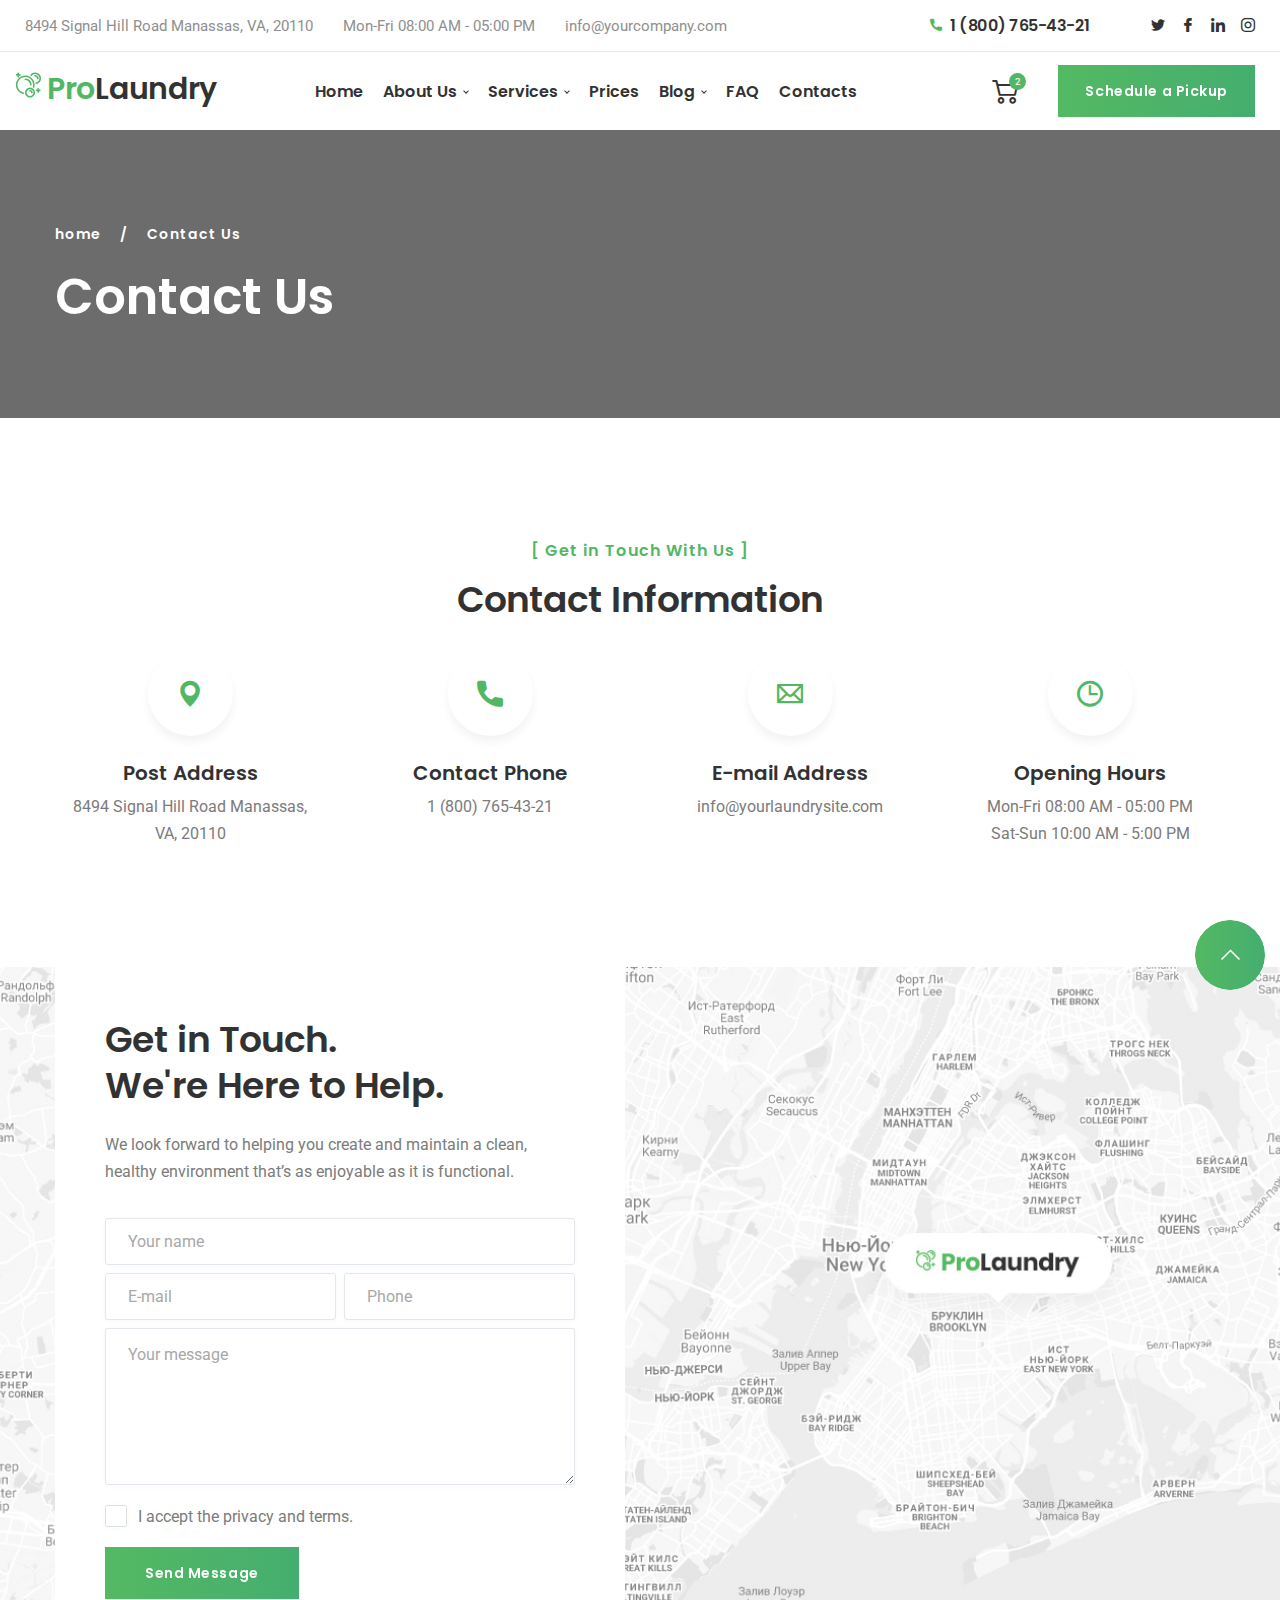
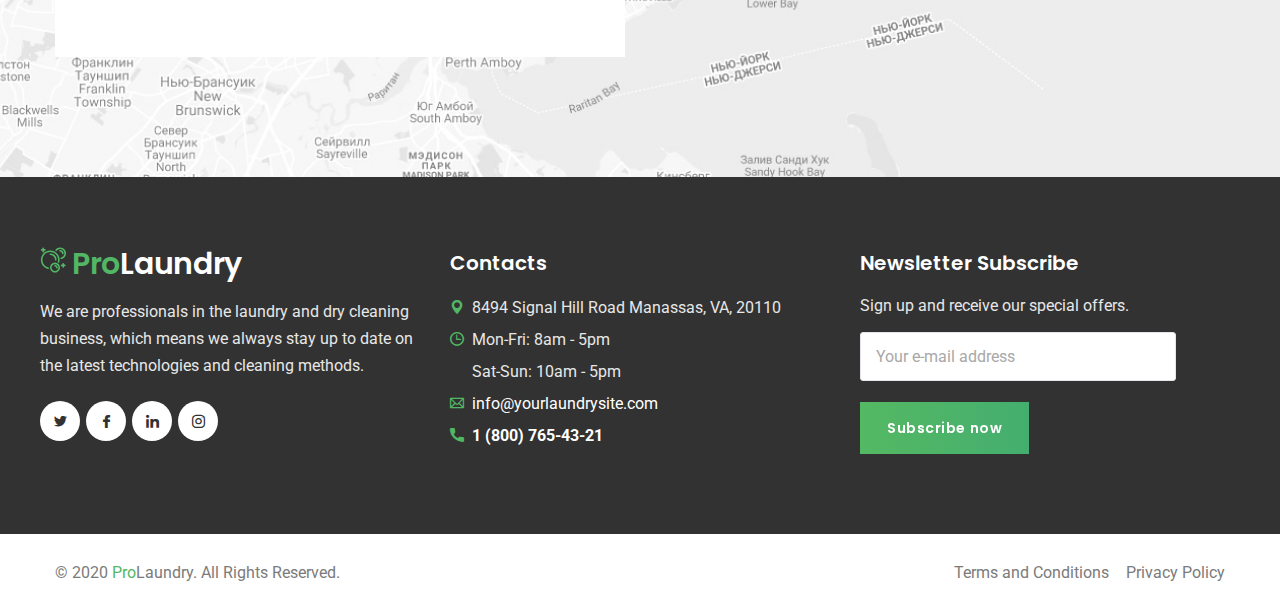
==== contact.html @ 097220cd "changes" ====
<!DOCTYPE html>
<html lang="en">
<head>
<meta charset="utf-8">
<title>ProLaundry - Responsive HTML5 Template</title>
<meta name="keywords" content="HTML5 Template">
<meta name="description" content="ProLaundry - Responsive HTML5 Template">
<meta name="author" content="ProLaundry">
<link rel="shortcut icon" href="images/favicon.ico">
<meta name="format-detection" content="telephone=no">
<meta name="viewport" content="width=device-width, initial-scale=1, shrink-to-fit=no, maximum-scale=1">
<link rel="preconnect" href="https://fonts.googleapis.com">
<link rel="preconnect" href="https://fonts.gstatic.com" crossorigin>
<link href="https://fonts.googleapis.com/css2?family=Poppins:wght@400;600;700&family=Roboto:wght@400;700&display=swap" rel="stylesheet">
<link rel="stylesheet" href="css/style.css">


</head>
<body>
<nav class="panel-menu" id="mobile-menu">
	<ul>

	</ul>
	<div class="mm-navbtn-names">
		<div class="mm-closebtn">Close</div>
		<div class="mm-backbtn">Back</div>
	</div>
</nav>
<header id="tt-header">
	<!-- holder-top (desktop) -->
	<div class="holder-top-desktop d-none d-md-block">
		<div class="row">
			<div class="col-auto">
				<div class="h-info01">
					<div class="tt-item">
						<address>
							8494 Signal Hill Road Manassas, VA, 20110
						</address>
					</div>
					<div class="tt-item">
						Mon-Fri 08:00 AM - 05:00 PM
					</div>
					<div class="tt-item">
						<a href="mailto:info@santizex-site.com">
							info@yourcompany.com
						</a>
					</div>
				</div>
			</div>
			<div class="col-auto ml-auto">
				<div class="tt-obj">
					<div class="h-info02">
						<div class="tt-item">
							<address>
								<a href="tel:1(800)765-43-21"><span class="icons-483947"></span> 1 (800) 765-43-21</a>
							</address>
						</div>
					</div>
				</div>
				<div class="tt-obj">
					<ul class="h-social">
						<li><a href="https://twitter.com" target="_blank" class="icons-733635"></a></li>
						<li><a href="https://www.facebook.com/" target="_blank" class="icons-59439"></a></li>
						<li><a href="https://www.facebook.com/" target="_blank" class="icons-2111532"></a></li>
						<li><a href="https://www.instagram.com/" target="_blank" class="icons-733614"></a></li>
					</ul>
				</div>
			</div>
		</div>
	</div>
	<!-- /holder-top (desktop) -->
	<!-- holder- -->
	<div id="js-init-sticky">
		<div class="tt-holder-wrapper">
			<div class="tt-holder">
				<div class="tt-col-left">
					<!-- logo -->
					<a href="index.html" class="tt-logo tt-logo-alignment">
	<i class="icons-logo tt-icon"></i><span class="tt-base-color">Pro</span>Laundry
</a>
					<!-- /logo -->
				</div>
				<div class="tt-col-center tt-col-wide tt-col-objects text-center">
					<div class="tt-col__item">
						<!-- desktop-nav -->
						<nav id="tt-nav">
	<ul>
		<li><a href="index.html">Home</a></li>
		<li>
			<a href="about.html">About Us</a>
			<ul>
				<li>
					<a href="about.html">Sub menu level 01</a>
					<ul>
						<li><a href="about.html">Sub menu level 02</a></li>
						<li><a href="about.html">Sub menu level 02</a></li>
						<li>
							<a href="about.html">Sub menu level 02</a>
							<ul>
								<li><a href="about.html">Sub menu level 03</a></li>
								<li><a href="about.html">Sub menu level 03</a></li>
								<li><a href="about.html">Sub menu level 03</a></li>
							</ul>
						</li>
						<li><a href="about.html">Sub menu level 02</a></li>
					</ul>
				</li>
				<li><a href="about.html">Sub menu level 01</a></li>
			</ul>
		</li>
		<li>
			<a href="services.html">Services</a>
			<ul>
				<li><a href="services-item.html">Services Item</a></li>
			</ul>
		</li>
		<li><a href="price.html">Prices</a></li>
		<li>
			<a href="blog.html">Blog</a>
			<ul>
				<li><a href="blog-item.html">Blog Item</a></li>
			</ul>
		</li>
		<li><a href="faq.html">FAQ</a></li>
		<li>
			<a href="contact.html">Contacts</a>
		</li>
	</ul>
</nav>
						<!-- /desktop-nav -->
					</div>
				</div>
				<div class="tt-col-right tt-col-objects">
					<div class="tt-col__item d-block d-lg-none">
						<div class="h-info02">
							<div class="tt-item">
								<address>
									<a href="tel:1(800)7654321"><span class="icons-483947"></span> 1 (800) 765-43-21</a>
								</address>
							</div>
						</div>
					</div>
					<div class="tt-col__item">
						<div class="tt-obj tt-obj-cart js-dropdown-cart">
							<a href="#" class="tt-obj__btn">
								<i class="icons-711897"></i>
								<div class="tt-obj__badge">2</div>
							</a>
						</div>
					</div>
					<div class="tt-col__item d-none d-md-block">
						<a href="#" class="tt-btn" data-toggle="modal" data-target="#modalMRequestQuote">
							<span class="mask">Schedule a Pickup</span>
							<div class="button">Schedule a Pickup</div>
						</a>
					</div>
					<div class="tt-col__item toggle-wrapper">
						<a href="#" id="tt-menu-toggle" class="icons-1828859"></a>
					</div>
				</div>
			</div>
		</div>
	</div>
</header>
<div id="subtitle-wrapper" class="lazyload" data-bg="images/subtitle-wrapper01.jpg">
	<div class="subtitle-wrapper-img lazyload" data-bg="images/subtitle-wrapper01-img.jpg">
		<div class="container container-fluid-xl">
			<div class="tt-breadcrumbs">
				<ul>
					<li><a href="index.html">home</a></li>
					<li>Contact Us</li>
				</ul>
			</div>
			<h1 class="subtitle__title">Contact Us</h1>
		</div>
		<div class="bubbleContainer">
			<div class="bubble-1"></div>
			<div class="bubble-2"></div>
			<div class="bubble-3"></div>
			<div class="bubble-4"></div>
			<div class="bubble-5"></div>
			<div class="bubble-6"></div>
			<div class="bubble-7"></div>
			<div class="bubble-8"></div>
			<div class="bubble-9"></div>
			<div class="bubble-10"></div>
		</div>
	</div>
</div>
<main id="tt-pageContent">
	<div class="section-inner">
		<div class="container container-fluid-lg">
			<div class="title-block text-center">
				<div class="title-block__label">
					[ Get in Touch With Us ]
				</div>
				<h4 class="title-block__title">
					Contact Information
				</h4>
			</div>
			<div class="row info03__wrapper">
				<div class="col-custom-450 col-6 col-md-3">
					<div class="info03">
						<i class="info03__icon icons-484169"></i>
						<h6 class="info03__title">Post Address</h6>
						<address>
							8494 Signal Hill Road Manassas,<br>VA, 20110
						</address>
					</div>
				</div>
				<div class="col-custom-450 col-6 col-md-3">
					<div class="info03">
						<i class="info03__icon icons-483947"></i>
						<h6 class="info03__title">Contact Phone</h6>
						<address>
							<a href="tel:1(800)7654321">1 (800) 765-43-21</a>
						</address>
					</div>
				</div>
				<div class="col-custom-450 col-6 col-md-3">
					<div class="info03">
						<i class="info03__icon icons-1004017"></i>
						<h6 class="info03__title">E-mail Address</h6>
						<address>
							<a href="mailto:info@yourlaundrysite.com">info@yourlaundrysite.com</a>
						</address>
					</div>
				</div>
				<div class="col-custom-450 col-6 col-md-3">
					<div class="info03">
						<i class="info03__icon icons-59252"></i>
						<h6 class="info03__title">Opening Hours</h6>
						<address>
							Mon-Fri 08:00 AM - 05:00 PM
						</address>
						<address>
							Sat-Sun 10:00 AM - 5:00 PM
						</address>
					</div>
				</div>
			</div>
		</div>
	</div>
	<div class="tt-posirion-relative">
		<div class="container container-fluid-lg">
			<div class="row">
				<div class="col-lg-6">
					<div class="map-layout">
						<div class="title-block">
							<h4 class="title-block__title">
								Get in Touch.  <br>We're Here to Help.
							</h4>
						</div>
						<p>
							We look forward to helping you create and maintain a clean, healthy environment that’s as enjoyable as it is functional.
						</p>
						<form class="form-default" id="contact-form" method="post" novalidate="novalidate" action="#">
							<div class="form-group">
								<input type="text" name="name" class="form-control" placeholder="Your name">
							</div>
							<div class="row row-align-col">
								<div class="col-md-6">
									<div class="form-group">
										<input type="text" name="email" class="form-control" placeholder="E-mail">
									</div>
								</div>
								<div class="col-md-6">
									<div class="form-group">
										<input type="text" name="phonenumber" class="form-control" placeholder="Phone">
									</div>
								</div>
							</div>
							<div class="form-group">
								<textarea name="message" rows="7" class="form-control" placeholder="Your message"></textarea>
							</div>
							<div class="form-group">
								<div class="checkbox-group">
									<input type="checkbox" id="checkBox01" name="checkbox">
									<label for="checkBox01">
										<span class="check"></span>
										<span class="box"></span>
										I accept the privacy and terms.
									</label>
								</div>
							</div>
							<div class="tt-btn tt-btn__wide">
								<span class="mask">Send Question</span>
								<button type="submit" class="button">Send Message</button>
							</div>
							<div class="tt-modal-message">Form sent successfully</div>
						</form>
					</div>
				</div>
			</div>
		</div>
		<div id="map" class="map-layout-wrapper lazyload" data-bg="images/map-contact.jpg">
			<iframe src="[data-uri]" class="lazyload" data-expand="-220" data-src="https://www.google.com/maps/embed?pb=!1m18!1m12!1m3!1d3111.5820008392016!2d-77.45701318432829!3d38.75035326320268!2m3!1f0!2f0!3f0!3m2!1i1024!2i768!4f13.1!3m3!1m2!1s0x89b65b93b943fb07%3A0xc8712e829da92b9e!2sHistoric%20District%2C%208494%20Signal%20Hill%20Rd%2C%20Manassas%2C%20VA%2020110%2C%20USA!5e0!3m2!1sen!2sua!4v1605172763191!5m2!1sen!2sua" allowfullscreen="" aria-hidden="false"></iframe>
		</div>
	</div>
</main>
<footer id="tt-footer">
	<div class="footer-wrapper01">
	<div class="container container-fluid-xl">
		<div class="row f-col-wrapper">
			<div class="col-md-4">
				<a href="index.html" class="f-logo">
					<i class="icons-logo tt-icon"></i><span class="tt-base-color">Pro</span>Laundry
				</a>
				<div class="f-text">
					We are professionals in the laundry and dry cleaning business, which means we always stay up to date on the latest technologies and cleaning methods.
				</div>
				<ul class="f-social">
					<li><a href="https://twitter.com" target="_blank" class="icons-733635"></a></li>
					<li><a href="https://www.facebook.com/" target="_blank" class="icons-59439"></a></li>
					<li><a href="" target="_blank" class="icons-2111532"></a></li>
					<li><a href="https://www.instagram.com/" target="_blank" class="icons-733614"></a></li>
				</ul>
			</div>
			<div class="col-md-4">
				<h6 class="f-title">Contacts</h6>
				<ul class="f-info">
					<li><i class="icons-484169"></i> 8494 Signal Hill Road Manassas, VA, 20110</li>
					<li><i class="icons-59252"></i> Mon-Fri: 8am - 5pm<br> Sat-Sun: 10am - 5pm</li>
					<li><a href="mailto:info@yourlaundrysite.com"><i class="icons-1004017"></i> info@yourlaundrysite.com</a></li>
					<li><strong><a href="tel:1(800)765-43-21"><i class="icons-4839471"></i> 1 (800) 765-43-21</a></strong></li>
				</ul>
			</div>
			<div class="col-md-4">
				<h6 class="f-title">Newsletter Subscribe</h6>
				<form id="subscribeform" method="post" novalidate="novalidate" action="#">
					<div class="f-form">
						<div class="f-form__label">Sign up and receive our special offers.</div>
						<div class="f-form__input"><input type="text" name="email" class="form-control" placeholder="Your e-mail address"></div>
						<div class="f-form__btn">
							<div class="tt-btn">
								<span class="mask">Subscribe now</span>
								<button class="button" type="submit">Subscribe now</button>
							</div>
						</div>
					</div>
					<div class="tt-modal-message">Form sent successfully</div>
				</form>
			</div>
		</div>
	</div>
</div>
<div class="container container-fluid-xl">
	<div class="f-holder">
		<div class="f-copyright">
			&copy; 2020 <span class="tt-base-color">Pro</span>Laundry. All Rights Reserved.
		</div>
		<ul class="f-link">
			<li><a href="#">Terms and Conditions</a></li>
			<li><a href="#">Privacy Policy</a></li>
		</ul>
	</div>
</div>
</footer>
<script src="https://ajax.googleapis.com/ajax/libs/jquery/3.4.1/jquery.min.js"></script>
<script async src="js/bundle.js"></script>


<!-- modal - Make an Appointment -->
<div class="modal fade" id="modalMRequestQuote" tabindex="-1" role="dialog" aria-label="myModalLabel" aria-hidden="true">
	<div class="modal-dialog modal-md">
		<div class="modal-content ">
			<div class="modal-body form-default modal-layout-dafault">
				<button type="button" class="close" data-dismiss="modal" aria-hidden="true"><span class="icons-860796"></span></button>
				<div class="modal-titleblock">
					<div class="modal-title">Schedule a Pickup</div>
				</div>
				<form class="form-modal" id="jsFormRequestQuote" method="post" novalidate="novalidate" action="#">
					<div class="form-group">
						<input type="text" name="name" class="form-control" id="modalName01" placeholder="Your Name *">
					</div>
					<div class="row">
						<div class="col-md-6">
							<div class="form-group">
								<input type="text" name="email" class="form-control" id="modalEmail01" placeholder="Your e-mail address *">
							</div>
						</div>
						<div class="col-md-6">
							<div class="form-group">
								<input type="text" name="phone" class="form-control" id="modalPhone01" placeholder="Your phone number">
							</div>
						</div>
					</div>
					<div class="form-group">
						<input type="text" name="modalAddress" class="form-control" id="modalAddress" placeholder="Address *">
					</div>
					<div class="form-group">
						<div class="custom-select">
							<select name="service" class="tt-select">
								<option value="Service">Service</option>
								<option value="Service 02">Service 02</option>
								<option value="Service 03">Service 03</option>
								<option value="Service 04">Service 04</option>
								<option value="Service 05">Service 05</option>
							</select>
						</div>
					</div>
					<div class="row">
						<div class="col-lg-6">
							<div class="form-group">
								<input name="date-pick-up" placeholder="Pick-Up Date" autocomplete="off" data-timepicker="true" class="js_datepicker-1 form-control" type='text'>
								<div class="form-group__icon icons-747310"></div>
							</div>
						</div>
						<div class="col-lg-6">
							<div class="form-group">
								<input name="date-delivery" placeholder="Delivery Date" autocomplete="off" data-timepicker="true" class="js_datepicker-2 form-control" type='text'>
								<div class="form-group__icon icons-747310"></div>
							</div>
						</div>
					</div>
					<div class="form-group">
						<textarea name="message" class="form-control" placeholder="Your comment"></textarea>
					</div>
					<div class="tt-btn tt-btn__wide">
						<span class="mask">Order Now</span>
						<button type="submit" class="button">Order Now</button>
					</div>
					<div class="tt-modal-message">Form sent successfully</div>
				</form>
			</div>
		</div>
	</div>
</div>

<a href="#" class="tt-btn tt-back-to-top" id="js-backtotop">
	<span class="mask">
		<svg version="1.1" x="0px" y="0px" width="24" height="24" viewBox="0 0 24 24" style="enable-background:new 0 0 24 24;" xml:space="preserve"><g><polygon fill="currentColor" points="20.9,17.1 12.5,8.6 4.1,17.1 2.9,15.9 12.5,6.4 22.1,15.9 	"></polygon></g>
	</svg>
	</span>
	<div class="button">
		<svg version="1.1" x="0px" y="0px" width="24" height="24" viewBox="0 0 24 24" style="enable-background:new 0 0 24 24;" xml:space="preserve"><g><polygon fill="currentColor" points="20.9,17.1 12.5,8.6 4.1,17.1 2.9,15.9 12.5,6.4 22.1,15.9 	"></polygon></g>
	</svg>
	</div>
</a>
</body>
</html>
---- css/style.css ----
/*---------------------------------------*/
/*--------   Table of contents   --------*/
/*---------------------------------------*/
/*
1. External module
	1.1 Bootstrap
	1.2 Slick carousel
	1.3 Magnific Popup
	1.4 Datepicker
	1.5 Perfect Scrollbar
2. Fonts Icons
3. Variables
4. Typography
5. Header
6. Content layout
7. Form
8. Modal
9. Back To Top
10. Footer

---------------------------------------*/
/*---------------------------------------*/
/*--------   1. External module  --------*/
/*---------------------------------------*/
/*-------  1.1 Bootstrap  --------*/
/*
	Variable Bootstrap
*/
*,
*::before,
*::after {
  box-sizing: border-box;
}

html {
  font-family: sans-serif;
  line-height: 1.15;
  -webkit-text-size-adjust: 100%;
  -webkit-tap-highlight-color: rgba(0, 0, 0, 0);
}

article, aside, figcaption, figure, footer, header, hgroup, main, nav, section {
  display: block;
}

body {
  margin: 0;
  font-family: -apple-system, BlinkMacSystemFont, "Segoe UI", Roboto, "Helvetica Neue", Arial, "Noto Sans", "Liberation Sans", sans-serif, "Apple Color Emoji", "Segoe UI Emoji", "Segoe UI Symbol", "Noto Color Emoji";
  font-size: 1rem;
  font-weight: 400;
  line-height: 1.5;
  color: #212529;
  text-align: left;
  background-color: #fff;
}

[tabindex="-1"]:focus:not(:focus-visible) {
  outline: 0 !important;
}

hr {
  box-sizing: content-box;
  height: 0;
  overflow: visible;
}

h1, h2, h3, h4, h5, h6 {
  margin-top: 0;
  margin-bottom: 0.5rem;
}

p {
  margin-top: 0;
  margin-bottom: 1rem;
}

abbr[title],
abbr[data-original-title] {
  text-decoration: underline;
  -webkit-text-decoration: underline dotted;
  text-decoration: underline dotted;
  cursor: help;
  border-bottom: 0;
  -webkit-text-decoration-skip-ink: none;
  text-decoration-skip-ink: none;
}

address {
  margin-bottom: 1rem;
  font-style: normal;
  line-height: inherit;
}

ol,
ul,
dl {
  margin-top: 0;
  margin-bottom: 1rem;
}

ol ol,
ul ul,
ol ul,
ul ol {
  margin-bottom: 0;
}

dt {
  font-weight: 700;
}

dd {
  margin-bottom: 0.5rem;
  margin-left: 0;
}

blockquote {
  margin: 0 0 1rem;
}

b,
strong {
  font-weight: bolder;
}

small {
  font-size: 80%;
}

sub,
sup {
  position: relative;
  font-size: 75%;
  line-height: 0;
  vertical-align: baseline;
}

sub {
  bottom: -0.25em;
}

sup {
  top: -0.5em;
}

a {
  color: #007bff;
  text-decoration: none;
  background-color: transparent;
}
a:hover {
  color: #0056b3;
  text-decoration: underline;
}

a:not([href]):not([class]) {
  color: inherit;
  text-decoration: none;
}
a:not([href]):not([class]):hover {
  color: inherit;
  text-decoration: none;
}

pre,
code,
kbd,
samp {
  font-family: SFMono-Regular, Menlo, Monaco, Consolas, "Liberation Mono", "Courier New", monospace;
  font-size: 1em;
}

pre {
  margin-top: 0;
  margin-bottom: 1rem;
  overflow: auto;
  -ms-overflow-style: scrollbar;
}

figure {
  margin: 0 0 1rem;
}

img {
  vertical-align: middle;
  border-style: none;
}

svg {
  overflow: hidden;
  vertical-align: middle;
}

table {
  border-collapse: collapse;
}

caption {
  padding-top: 0.75rem;
  padding-bottom: 0.75rem;
  color: #6c757d;
  text-align: left;
  caption-side: bottom;
}

th {
  text-align: inherit;
  text-align: -webkit-match-parent;
}

label {
  display: inline-block;
  margin-bottom: 0.5rem;
}

button {
  border-radius: 0;
}

button:focus:not(:focus-visible) {
  outline: 0;
}

input,
button,
select,
optgroup,
textarea {
  margin: 0;
  font-family: inherit;
  font-size: inherit;
  line-height: inherit;
}

button,
input {
  overflow: visible;
}

button,
select {
  text-transform: none;
}

[role=button] {
  cursor: pointer;
}

select {
  word-wrap: normal;
}

button,
[type=button],
[type=reset],
[type=submit] {
  -webkit-appearance: button;
}

button:not(:disabled),
[type=button]:not(:disabled),
[type=reset]:not(:disabled),
[type=submit]:not(:disabled) {
  cursor: pointer;
}

button::-moz-focus-inner,
[type=button]::-moz-focus-inner,
[type=reset]::-moz-focus-inner,
[type=submit]::-moz-focus-inner {
  padding: 0;
  border-style: none;
}

input[type=radio],
input[type=checkbox] {
  box-sizing: border-box;
  padding: 0;
}

textarea {
  overflow: auto;
  resize: vertical;
}

fieldset {
  min-width: 0;
  padding: 0;
  margin: 0;
  border: 0;
}

legend {
  display: block;
  width: 100%;
  max-width: 100%;
  padding: 0;
  margin-bottom: 0.5rem;
  font-size: 1.5rem;
  line-height: inherit;
  color: inherit;
  white-space: normal;
}

progress {
  vertical-align: baseline;
}

[type=number]::-webkit-inner-spin-button,
[type=number]::-webkit-outer-spin-button {
  height: auto;
}

[type=search] {
  outline-offset: -2px;
  -webkit-appearance: none;
}

[type=search]::-webkit-search-decoration {
  -webkit-appearance: none;
}

::-webkit-file-upload-button {
  font: inherit;
  -webkit-appearance: button;
}

output {
  display: inline-block;
}

summary {
  display: list-item;
  cursor: pointer;
}

template {
  display: none;
}

[hidden] {
  display: none !important;
}

.container,
.container-fluid,
.container-xl,
.container-lg,
.container-md,
.container-sm {
  width: 100%;
  padding-right: 15px;
  padding-left: 15px;
  margin-right: auto;
  margin-left: auto;
}

@media (min-width: 576px) {
  .container-sm, .container {
    max-width: 540px;
  }
}
@media (min-width: 768px) {
  .container-md, .container-sm, .container {
    max-width: 720px;
  }
}
@media (min-width: 1025px) {
  .container-lg, .container-md, .container-sm, .container {
    max-width: 960px;
  }
}
@media (min-width: 1200px) {
  .container-xl, .container-lg, .container-md, .container-sm, .container {
    max-width: 1200px;
  }
}
.row {
  display: flex;
  flex-wrap: wrap;
  margin-right: -15px;
  margin-left: -15px;
}

.no-gutters {
  margin-right: 0;
  margin-left: 0;
}
.no-gutters > .col,
.no-gutters > [class*=col-] {
  padding-right: 0;
  padding-left: 0;
}

.col-xl,
.col-xl-auto, .col-xl-12, .col-xl-11, .col-xl-10, .col-xl-9, .col-xl-8, .col-xl-7, .col-xl-6, .col-xl-5, .col-xl-4, .col-xl-3, .col-xl-2, .col-xl-1, .col-lg,
.col-lg-auto, .col-lg-12, .col-lg-11, .col-lg-10, .col-lg-9, .col-lg-8, .col-lg-7, .col-lg-6, .col-lg-5, .col-lg-4, .col-lg-3, .col-lg-2, .col-lg-1, .col-md,
.col-md-auto, .col-md-12, .col-md-11, .col-md-10, .col-md-9, .col-md-8, .col-md-7, .col-md-6, .col-md-5, .col-md-4, .col-md-3, .col-md-2, .col-md-1, .col-sm,
.col-sm-auto, .col-sm-12, .col-sm-11, .col-sm-10, .col-sm-9, .col-sm-8, .col-sm-7, .col-sm-6, .col-sm-5, .col-sm-4, .col-sm-3, .col-sm-2, .col-sm-1, .col,
.col-auto, .col-12, .col-11, .col-10, .col-9, .col-8, .col-7, .col-6, .col-5, .col-4, .col-3, .col-2, .col-1 {
  position: relative;
  width: 100%;
  padding-right: 15px;
  padding-left: 15px;
}

.col {
  flex-basis: 0;
  flex-grow: 1;
  max-width: 100%;
}

.row-cols-1 > * {
  flex: 0 0 100%;
  max-width: 100%;
}

.row-cols-2 > * {
  flex: 0 0 50%;
  max-width: 50%;
}

.row-cols-3 > * {
  flex: 0 0 33.3333333333%;
  max-width: 33.3333333333%;
}

.row-cols-4 > * {
  flex: 0 0 25%;
  max-width: 25%;
}

.row-cols-5 > * {
  flex: 0 0 20%;
  max-width: 20%;
}

.row-cols-6 > * {
  flex: 0 0 16.6666666667%;
  max-width: 16.6666666667%;
}

.col-auto {
  flex: 0 0 auto;
  width: auto;
  max-width: 100%;
}

.col-1 {
  flex: 0 0 8.33333333%;
  max-width: 8.33333333%;
}

.col-2 {
  flex: 0 0 16.66666667%;
  max-width: 16.66666667%;
}

.col-3 {
  flex: 0 0 25%;
  max-width: 25%;
}

.col-4 {
  flex: 0 0 33.33333333%;
  max-width: 33.33333333%;
}

.col-5 {
  flex: 0 0 41.66666667%;
  max-width: 41.66666667%;
}

.col-6 {
  flex: 0 0 50%;
  max-width: 50%;
}

.col-7 {
  flex: 0 0 58.33333333%;
  max-width: 58.33333333%;
}

.col-8 {
  flex: 0 0 66.66666667%;
  max-width: 66.66666667%;
}

.col-9 {
  flex: 0 0 75%;
  max-width: 75%;
}

.col-10 {
  flex: 0 0 83.33333333%;
  max-width: 83.33333333%;
}

.col-11 {
  flex: 0 0 91.66666667%;
  max-width: 91.66666667%;
}

.col-12 {
  flex: 0 0 100%;
  max-width: 100%;
}

.order-first {
  order: -1;
}

.order-last {
  order: 13;
}

.order-0 {
  order: 0;
}

.order-1 {
  order: 1;
}

.order-2 {
  order: 2;
}

.order-3 {
  order: 3;
}

.order-4 {
  order: 4;
}

.order-5 {
  order: 5;
}

.order-6 {
  order: 6;
}

.order-7 {
  order: 7;
}

.order-8 {
  order: 8;
}

.order-9 {
  order: 9;
}

.order-10 {
  order: 10;
}

.order-11 {
  order: 11;
}

.order-12 {
  order: 12;
}

.offset-1 {
  margin-left: 8.33333333%;
}

.offset-2 {
  margin-left: 16.66666667%;
}

.offset-3 {
  margin-left: 25%;
}

.offset-4 {
  margin-left: 33.33333333%;
}

.offset-5 {
  margin-left: 41.66666667%;
}

.offset-6 {
  margin-left: 50%;
}

.offset-7 {
  margin-left: 58.33333333%;
}

.offset-8 {
  margin-left: 66.66666667%;
}

.offset-9 {
  margin-left: 75%;
}

.offset-10 {
  margin-left: 83.33333333%;
}

.offset-11 {
  margin-left: 91.66666667%;
}

@media (min-width: 576px) {
  .col-sm {
    flex-basis: 0;
    flex-grow: 1;
    max-width: 100%;
  }

  .row-cols-sm-1 > * {
    flex: 0 0 100%;
    max-width: 100%;
  }

  .row-cols-sm-2 > * {
    flex: 0 0 50%;
    max-width: 50%;
  }

  .row-cols-sm-3 > * {
    flex: 0 0 33.3333333333%;
    max-width: 33.3333333333%;
  }

  .row-cols-sm-4 > * {
    flex: 0 0 25%;
    max-width: 25%;
  }

  .row-cols-sm-5 > * {
    flex: 0 0 20%;
    max-width: 20%;
  }

  .row-cols-sm-6 > * {
    flex: 0 0 16.6666666667%;
    max-width: 16.6666666667%;
  }

  .col-sm-auto {
    flex: 0 0 auto;
    width: auto;
    max-width: 100%;
  }

  .col-sm-1 {
    flex: 0 0 8.33333333%;
    max-width: 8.33333333%;
  }

  .col-sm-2 {
    flex: 0 0 16.66666667%;
    max-width: 16.66666667%;
  }

  .col-sm-3 {
    flex: 0 0 25%;
    max-width: 25%;
  }

  .col-sm-4 {
    flex: 0 0 33.33333333%;
    max-width: 33.33333333%;
  }

  .col-sm-5 {
    flex: 0 0 41.66666667%;
    max-width: 41.66666667%;
  }

  .col-sm-6 {
    flex: 0 0 50%;
    max-width: 50%;
  }

  .col-sm-7 {
    flex: 0 0 58.33333333%;
    max-width: 58.33333333%;
  }

  .col-sm-8 {
    flex: 0 0 66.66666667%;
    max-width: 66.66666667%;
  }

  .col-sm-9 {
    flex: 0 0 75%;
    max-width: 75%;
  }

  .col-sm-10 {
    flex: 0 0 83.33333333%;
    max-width: 83.33333333%;
  }

  .col-sm-11 {
    flex: 0 0 91.66666667%;
    max-width: 91.66666667%;
  }

  .col-sm-12 {
    flex: 0 0 100%;
    max-width: 100%;
  }

  .order-sm-first {
    order: -1;
  }

  .order-sm-last {
    order: 13;
  }

  .order-sm-0 {
    order: 0;
  }

  .order-sm-1 {
    order: 1;
  }

  .order-sm-2 {
    order: 2;
  }

  .order-sm-3 {
    order: 3;
  }

  .order-sm-4 {
    order: 4;
  }

  .order-sm-5 {
    order: 5;
  }

  .order-sm-6 {
    order: 6;
  }

  .order-sm-7 {
    order: 7;
  }

  .order-sm-8 {
    order: 8;
  }

  .order-sm-9 {
    order: 9;
  }

  .order-sm-10 {
    order: 10;
  }

  .order-sm-11 {
    order: 11;
  }

  .order-sm-12 {
    order: 12;
  }

  .offset-sm-0 {
    margin-left: 0;
  }

  .offset-sm-1 {
    margin-left: 8.33333333%;
  }

  .offset-sm-2 {
    margin-left: 16.66666667%;
  }

  .offset-sm-3 {
    margin-left: 25%;
  }

  .offset-sm-4 {
    margin-left: 33.33333333%;
  }

  .offset-sm-5 {
    margin-left: 41.66666667%;
  }

  .offset-sm-6 {
    margin-left: 50%;
  }

  .offset-sm-7 {
    margin-left: 58.33333333%;
  }

  .offset-sm-8 {
    margin-left: 66.66666667%;
  }

  .offset-sm-9 {
    margin-left: 75%;
  }

  .offset-sm-10 {
    margin-left: 83.33333333%;
  }

  .offset-sm-11 {
    margin-left: 91.66666667%;
  }
}
@media (min-width: 768px) {
  .col-md {
    flex-basis: 0;
    flex-grow: 1;
    max-width: 100%;
  }

  .row-cols-md-1 > * {
    flex: 0 0 100%;
    max-width: 100%;
  }

  .row-cols-md-2 > * {
    flex: 0 0 50%;
    max-width: 50%;
  }

  .row-cols-md-3 > * {
    flex: 0 0 33.3333333333%;
    max-width: 33.3333333333%;
  }

  .row-cols-md-4 > * {
    flex: 0 0 25%;
    max-width: 25%;
  }

  .row-cols-md-5 > * {
    flex: 0 0 20%;
    max-width: 20%;
  }

  .row-cols-md-6 > * {
    flex: 0 0 16.6666666667%;
    max-width: 16.6666666667%;
  }

  .col-md-auto {
    flex: 0 0 auto;
    width: auto;
    max-width: 100%;
  }

  .col-md-1 {
    flex: 0 0 8.33333333%;
    max-width: 8.33333333%;
  }

  .col-md-2 {
    flex: 0 0 16.66666667%;
    max-width: 16.66666667%;
  }

  .col-md-3 {
    flex: 0 0 25%;
    max-width: 25%;
  }

  .col-md-4 {
    flex: 0 0 33.33333333%;
    max-width: 33.33333333%;
  }

  .col-md-5 {
    flex: 0 0 41.66666667%;
    max-width: 41.66666667%;
  }

  .col-md-6 {
    flex: 0 0 50%;
    max-width: 50%;
  }

  .col-md-7 {
    flex: 0 0 58.33333333%;
    max-width: 58.33333333%;
  }

  .col-md-8 {
    flex: 0 0 66.66666667%;
    max-width: 66.66666667%;
  }

  .col-md-9 {
    flex: 0 0 75%;
    max-width: 75%;
  }

  .col-md-10 {
    flex: 0 0 83.33333333%;
    max-width: 83.33333333%;
  }

  .col-md-11 {
    flex: 0 0 91.66666667%;
    max-width: 91.66666667%;
  }

  .col-md-12 {
    flex: 0 0 100%;
    max-width: 100%;
  }

  .order-md-first {
    order: -1;
  }

  .order-md-last {
    order: 13;
  }

  .order-md-0 {
    order: 0;
  }

  .order-md-1 {
    order: 1;
  }

  .order-md-2 {
    order: 2;
  }

  .order-md-3 {
    order: 3;
  }

  .order-md-4 {
    order: 4;
  }

  .order-md-5 {
    order: 5;
  }

  .order-md-6 {
    order: 6;
  }

  .order-md-7 {
    order: 7;
  }

  .order-md-8 {
    order: 8;
  }

  .order-md-9 {
    order: 9;
  }

  .order-md-10 {
    order: 10;
  }

  .order-md-11 {
    order: 11;
  }

  .order-md-12 {
    order: 12;
  }

  .offset-md-0 {
    margin-left: 0;
  }

  .offset-md-1 {
    margin-left: 8.33333333%;
  }

  .offset-md-2 {
    margin-left: 16.66666667%;
  }

  .offset-md-3 {
    margin-left: 25%;
  }

  .offset-md-4 {
    margin-left: 33.33333333%;
  }

  .offset-md-5 {
    margin-left: 41.66666667%;
  }

  .offset-md-6 {
    margin-left: 50%;
  }

  .offset-md-7 {
    margin-left: 58.33333333%;
  }

  .offset-md-8 {
    margin-left: 66.66666667%;
  }

  .offset-md-9 {
    margin-left: 75%;
  }

  .offset-md-10 {
    margin-left: 83.33333333%;
  }

  .offset-md-11 {
    margin-left: 91.66666667%;
  }
}
@media (min-width: 1025px) {
  .col-lg {
    flex-basis: 0;
    flex-grow: 1;
    max-width: 100%;
  }

  .row-cols-lg-1 > * {
    flex: 0 0 100%;
    max-width: 100%;
  }

  .row-cols-lg-2 > * {
    flex: 0 0 50%;
    max-width: 50%;
  }

  .row-cols-lg-3 > * {
    flex: 0 0 33.3333333333%;
    max-width: 33.3333333333%;
  }

  .row-cols-lg-4 > * {
    flex: 0 0 25%;
    max-width: 25%;
  }

  .row-cols-lg-5 > * {
    flex: 0 0 20%;
    max-width: 20%;
  }

  .row-cols-lg-6 > * {
    flex: 0 0 16.6666666667%;
    max-width: 16.6666666667%;
  }

  .col-lg-auto {
    flex: 0 0 auto;
    width: auto;
    max-width: 100%;
  }

  .col-lg-1 {
    flex: 0 0 8.33333333%;
    max-width: 8.33333333%;
  }

  .col-lg-2 {
    flex: 0 0 16.66666667%;
    max-width: 16.66666667%;
  }

  .col-lg-3 {
    flex: 0 0 25%;
    max-width: 25%;
  }

  .col-lg-4 {
    flex: 0 0 33.33333333%;
    max-width: 33.33333333%;
  }

  .col-lg-5 {
    flex: 0 0 41.66666667%;
    max-width: 41.66666667%;
  }

  .col-lg-6 {
    flex: 0 0 50%;
    max-width: 50%;
  }

  .col-lg-7 {
    flex: 0 0 58.33333333%;
    max-width: 58.33333333%;
  }

  .col-lg-8 {
    flex: 0 0 66.66666667%;
    max-width: 66.66666667%;
  }

  .col-lg-9 {
    flex: 0 0 75%;
    max-width: 75%;
  }

  .col-lg-10 {
    flex: 0 0 83.33333333%;
    max-width: 83.33333333%;
  }

  .col-lg-11 {
    flex: 0 0 91.66666667%;
    max-width: 91.66666667%;
  }

  .col-lg-12 {
    flex: 0 0 100%;
    max-width: 100%;
  }

  .order-lg-first {
    order: -1;
  }

  .order-lg-last {
    order: 13;
  }

  .order-lg-0 {
    order: 0;
  }

  .order-lg-1 {
    order: 1;
  }

  .order-lg-2 {
    order: 2;
  }

  .order-lg-3 {
    order: 3;
  }

  .order-lg-4 {
    order: 4;
  }

  .order-lg-5 {
    order: 5;
  }

  .order-lg-6 {
    order: 6;
  }

  .order-lg-7 {
    order: 7;
  }

  .order-lg-8 {
    order: 8;
  }

  .order-lg-9 {
    order: 9;
  }

  .order-lg-10 {
    order: 10;
  }

  .order-lg-11 {
    order: 11;
  }

  .order-lg-12 {
    order: 12;
  }

  .offset-lg-0 {
    margin-left: 0;
  }

  .offset-lg-1 {
    margin-left: 8.33333333%;
  }

  .offset-lg-2 {
    margin-left: 16.66666667%;
  }

  .offset-lg-3 {
    margin-left: 25%;
  }

  .offset-lg-4 {
    margin-left: 33.33333333%;
  }

  .offset-lg-5 {
    margin-left: 41.66666667%;
  }

  .offset-lg-6 {
    margin-left: 50%;
  }

  .offset-lg-7 {
    margin-left: 58.33333333%;
  }

  .offset-lg-8 {
    margin-left: 66.66666667%;
  }

  .offset-lg-9 {
    margin-left: 75%;
  }

  .offset-lg-10 {
    margin-left: 83.33333333%;
  }

  .offset-lg-11 {
    margin-left: 91.66666667%;
  }
}
@media (min-width: 1200px) {
  .col-xl {
    flex-basis: 0;
    flex-grow: 1;
    max-width: 100%;
  }

  .row-cols-xl-1 > * {
    flex: 0 0 100%;
    max-width: 100%;
  }

  .row-cols-xl-2 > * {
    flex: 0 0 50%;
    max-width: 50%;
  }

  .row-cols-xl-3 > * {
    flex: 0 0 33.3333333333%;
    max-width: 33.3333333333%;
  }

  .row-cols-xl-4 > * {
    flex: 0 0 25%;
    max-width: 25%;
  }

  .row-cols-xl-5 > * {
    flex: 0 0 20%;
    max-width: 20%;
  }

  .row-cols-xl-6 > * {
    flex: 0 0 16.6666666667%;
    max-width: 16.6666666667%;
  }

  .col-xl-auto {
    flex: 0 0 auto;
    width: auto;
    max-width: 100%;
  }

  .col-xl-1 {
    flex: 0 0 8.33333333%;
    max-width: 8.33333333%;
  }

  .col-xl-2 {
    flex: 0 0 16.66666667%;
    max-width: 16.66666667%;
  }

  .col-xl-3 {
    flex: 0 0 25%;
    max-width: 25%;
  }

  .col-xl-4 {
    flex: 0 0 33.33333333%;
    max-width: 33.33333333%;
  }

  .col-xl-5 {
    flex: 0 0 41.66666667%;
    max-width: 41.66666667%;
  }

  .col-xl-6 {
    flex: 0 0 50%;
    max-width: 50%;
  }

  .col-xl-7 {
    flex: 0 0 58.33333333%;
    max-width: 58.33333333%;
  }

  .col-xl-8 {
    flex: 0 0 66.66666667%;
    max-width: 66.66666667%;
  }

  .col-xl-9 {
    flex: 0 0 75%;
    max-width: 75%;
  }

  .col-xl-10 {
    flex: 0 0 83.33333333%;
    max-width: 83.33333333%;
  }

  .col-xl-11 {
    flex: 0 0 91.66666667%;
    max-width: 91.66666667%;
  }

  .col-xl-12 {
    flex: 0 0 100%;
    max-width: 100%;
  }

  .order-xl-first {
    order: -1;
  }

  .order-xl-last {
    order: 13;
  }

  .order-xl-0 {
    order: 0;
  }

  .order-xl-1 {
    order: 1;
  }

  .order-xl-2 {
    order: 2;
  }

  .order-xl-3 {
    order: 3;
  }

  .order-xl-4 {
    order: 4;
  }

  .order-xl-5 {
    order: 5;
  }

  .order-xl-6 {
    order: 6;
  }

  .order-xl-7 {
    order: 7;
  }

  .order-xl-8 {
    order: 8;
  }

  .order-xl-9 {
    order: 9;
  }

  .order-xl-10 {
    order: 10;
  }

  .order-xl-11 {
    order: 11;
  }

  .order-xl-12 {
    order: 12;
  }

  .offset-xl-0 {
    margin-left: 0;
  }

  .offset-xl-1 {
    margin-left: 8.33333333%;
  }

  .offset-xl-2 {
    margin-left: 16.66666667%;
  }

  .offset-xl-3 {
    margin-left: 25%;
  }

  .offset-xl-4 {
    margin-left: 33.33333333%;
  }

  .offset-xl-5 {
    margin-left: 41.66666667%;
  }

  .offset-xl-6 {
    margin-left: 50%;
  }

  .offset-xl-7 {
    margin-left: 58.33333333%;
  }

  .offset-xl-8 {
    margin-left: 66.66666667%;
  }

  .offset-xl-9 {
    margin-left: 75%;
  }

  .offset-xl-10 {
    margin-left: 83.33333333%;
  }

  .offset-xl-11 {
    margin-left: 91.66666667%;
  }
}
.align-baseline {
  vertical-align: baseline !important;
}

.align-top {
  vertical-align: top !important;
}

.align-middle {
  vertical-align: middle !important;
}

.align-bottom {
  vertical-align: bottom !important;
}

.align-text-bottom {
  vertical-align: text-bottom !important;
}

.align-text-top {
  vertical-align: text-top !important;
}

.bg-primary {
  background-color: #007bff !important;
}

a.bg-primary:hover, a.bg-primary:focus,
button.bg-primary:hover,
button.bg-primary:focus {
  background-color: #0062cc !important;
}

.bg-secondary {
  background-color: #6c757d !important;
}

a.bg-secondary:hover, a.bg-secondary:focus,
button.bg-secondary:hover,
button.bg-secondary:focus {
  background-color: #545b62 !important;
}

.bg-success {
  background-color: #28a745 !important;
}

a.bg-success:hover, a.bg-success:focus,
button.bg-success:hover,
button.bg-success:focus {
  background-color: #1e7e34 !important;
}

.bg-info {
  background-color: #17a2b8 !important;
}

a.bg-info:hover, a.bg-info:focus,
button.bg-info:hover,
button.bg-info:focus {
  background-color: #117a8b !important;
}

.bg-warning {
  background-color: #ffc107 !important;
}

a.bg-warning:hover, a.bg-warning:focus,
button.bg-warning:hover,
button.bg-warning:focus {
  background-color: #d39e00 !important;
}

.bg-danger {
  background-color: #dc3545 !important;
}

a.bg-danger:hover, a.bg-danger:focus,
button.bg-danger:hover,
button.bg-danger:focus {
  background-color: #bd2130 !important;
}

.bg-light {
  background-color: #f8f9fa !important;
}

a.bg-light:hover, a.bg-light:focus,
button.bg-light:hover,
button.bg-light:focus {
  background-color: #dae0e5 !important;
}

.bg-dark {
  background-color: #343a40 !important;
}

a.bg-dark:hover, a.bg-dark:focus,
button.bg-dark:hover,
button.bg-dark:focus {
  background-color: #1d2124 !important;
}

.bg-white {
  background-color: #fff !important;
}

.bg-transparent {
  background-color: transparent !important;
}

.border {
  border: 1px solid #dee2e6 !important;
}

.border-top {
  border-top: 1px solid #dee2e6 !important;
}

.border-right {
  border-right: 1px solid #dee2e6 !important;
}

.border-bottom {
  border-bottom: 1px solid #dee2e6 !important;
}

.border-left {
  border-left: 1px solid #dee2e6 !important;
}

.border-0 {
  border: 0 !important;
}

.border-top-0 {
  border-top: 0 !important;
}

.border-right-0 {
  border-right: 0 !important;
}

.border-bottom-0 {
  border-bottom: 0 !important;
}

.border-left-0 {
  border-left: 0 !important;
}

.border-primary {
  border-color: #007bff !important;
}

.border-secondary {
  border-color: #6c757d !important;
}

.border-success {
  border-color: #28a745 !important;
}

.border-info {
  border-color: #17a2b8 !important;
}

.border-warning {
  border-color: #ffc107 !important;
}

.border-danger {
  border-color: #dc3545 !important;
}

.border-light {
  border-color: #f8f9fa !important;
}

.border-dark {
  border-color: #343a40 !important;
}

.border-white {
  border-color: #fff !important;
}

.rounded-sm {
  border-radius: 0.2rem !important;
}

.rounded {
  border-radius: 0.25rem !important;
}

.rounded-top {
  border-top-left-radius: 0.25rem !important;
  border-top-right-radius: 0.25rem !important;
}

.rounded-right {
  border-top-right-radius: 0.25rem !important;
  border-bottom-right-radius: 0.25rem !important;
}

.rounded-bottom {
  border-bottom-right-radius: 0.25rem !important;
  border-bottom-left-radius: 0.25rem !important;
}

.rounded-left {
  border-top-left-radius: 0.25rem !important;
  border-bottom-left-radius: 0.25rem !important;
}

.rounded-lg {
  border-radius: 0.3rem !important;
}

.rounded-circle {
  border-radius: 50% !important;
}

.rounded-pill {
  border-radius: 50rem !important;
}

.rounded-0 {
  border-radius: 0 !important;
}

.clearfix::after {
  display: block;
  clear: both;
  content: "";
}

.d-none {
  display: none !important;
}

.d-inline {
  display: inline !important;
}

.d-inline-block {
  display: inline-block !important;
}

.d-block {
  display: block !important;
}

.d-table {
  display: table !important;
}

.d-table-row {
  display: table-row !important;
}

.d-table-cell {
  display: table-cell !important;
}

.d-flex {
  display: flex !important;
}

.d-inline-flex {
  display: inline-flex !important;
}

@media (min-width: 576px) {
  .d-sm-none {
    display: none !important;
  }

  .d-sm-inline {
    display: inline !important;
  }

  .d-sm-inline-block {
    display: inline-block !important;
  }

  .d-sm-block {
    display: block !important;
  }

  .d-sm-table {
    display: table !important;
  }

  .d-sm-table-row {
    display: table-row !important;
  }

  .d-sm-table-cell {
    display: table-cell !important;
  }

  .d-sm-flex {
    display: flex !important;
  }

  .d-sm-inline-flex {
    display: inline-flex !important;
  }
}
@media (min-width: 768px) {
  .d-md-none {
    display: none !important;
  }

  .d-md-inline {
    display: inline !important;
  }

  .d-md-inline-block {
    display: inline-block !important;
  }

  .d-md-block {
    display: block !important;
  }

  .d-md-table {
    display: table !important;
  }

  .d-md-table-row {
    display: table-row !important;
  }

  .d-md-table-cell {
    display: table-cell !important;
  }

  .d-md-flex {
    display: flex !important;
  }

  .d-md-inline-flex {
    display: inline-flex !important;
  }
}
@media (min-width: 1025px) {
  .d-lg-none {
    display: none !important;
  }

  .d-lg-inline {
    display: inline !important;
  }

  .d-lg-inline-block {
    display: inline-block !important;
  }

  .d-lg-block {
    display: block !important;
  }

  .d-lg-table {
    display: table !important;
  }

  .d-lg-table-row {
    display: table-row !important;
  }

  .d-lg-table-cell {
    display: table-cell !important;
  }

  .d-lg-flex {
    display: flex !important;
  }

  .d-lg-inline-flex {
    display: inline-flex !important;
  }
}
@media (min-width: 1200px) {
  .d-xl-none {
    display: none !important;
  }

  .d-xl-inline {
    display: inline !important;
  }

  .d-xl-inline-block {
    display: inline-block !important;
  }

  .d-xl-block {
    display: block !important;
  }

  .d-xl-table {
    display: table !important;
  }

  .d-xl-table-row {
    display: table-row !important;
  }

  .d-xl-table-cell {
    display: table-cell !important;
  }

  .d-xl-flex {
    display: flex !important;
  }

  .d-xl-inline-flex {
    display: inline-flex !important;
  }
}
@media print {
  .d-print-none {
    display: none !important;
  }

  .d-print-inline {
    display: inline !important;
  }

  .d-print-inline-block {
    display: inline-block !important;
  }

  .d-print-block {
    display: block !important;
  }

  .d-print-table {
    display: table !important;
  }

  .d-print-table-row {
    display: table-row !important;
  }

  .d-print-table-cell {
    display: table-cell !important;
  }

  .d-print-flex {
    display: flex !important;
  }

  .d-print-inline-flex {
    display: inline-flex !important;
  }
}
.embed-responsive {
  position: relative;
  display: block;
  width: 100%;
  padding: 0;
  overflow: hidden;
}
.embed-responsive::before {
  display: block;
  content: "";
}
.embed-responsive .embed-responsive-item,
.embed-responsive iframe,
.embed-responsive embed,
.embed-responsive object,
.embed-responsive video {
  position: absolute;
  top: 0;
  bottom: 0;
  left: 0;
  width: 100%;
  height: 100%;
  border: 0;
}

.embed-responsive-21by9::before {
  padding-top: 42.85714286%;
}

.embed-responsive-16by9::before {
  padding-top: 56.25%;
}

.embed-responsive-4by3::before {
  padding-top: 75%;
}

.embed-responsive-1by1::before {
  padding-top: 100%;
}

.flex-row {
  flex-direction: row !important;
}

.flex-column {
  flex-direction: column !important;
}

.flex-row-reverse {
  flex-direction: row-reverse !important;
}

.flex-column-reverse {
  flex-direction: column-reverse !important;
}

.flex-wrap {
  flex-wrap: wrap !important;
}

.flex-nowrap {
  flex-wrap: nowrap !important;
}

.flex-wrap-reverse {
  flex-wrap: wrap-reverse !important;
}

.flex-fill {
  flex: 1 1 auto !important;
}

.flex-grow-0 {
  flex-grow: 0 !important;
}

.flex-grow-1 {
  flex-grow: 1 !important;
}

.flex-shrink-0 {
  flex-shrink: 0 !important;
}

.flex-shrink-1 {
  flex-shrink: 1 !important;
}

.justify-content-start {
  justify-content: flex-start !important;
}

.justify-content-end {
  justify-content: flex-end !important;
}

.justify-content-center {
  justify-content: center !important;
}

.justify-content-between {
  justify-content: space-between !important;
}

.justify-content-around {
  justify-content: space-around !important;
}

.align-items-start {
  align-items: flex-start !important;
}

.align-items-end {
  align-items: flex-end !important;
}

.align-items-center {
  align-items: center !important;
}

.align-items-baseline {
  align-items: baseline !important;
}

.align-items-stretch {
  align-items: stretch !important;
}

.align-content-start {
  align-content: flex-start !important;
}

.align-content-end {
  align-content: flex-end !important;
}

.align-content-center {
  align-content: center !important;
}

.align-content-between {
  align-content: space-between !important;
}

.align-content-around {
  align-content: space-around !important;
}

.align-content-stretch {
  align-content: stretch !important;
}

.align-self-auto {
  align-self: auto !important;
}

.align-self-start {
  align-self: flex-start !important;
}

.align-self-end {
  align-self: flex-end !important;
}

.align-self-center {
  align-self: center !important;
}

.align-self-baseline {
  align-self: baseline !important;
}

.align-self-stretch {
  align-self: stretch !important;
}

@media (min-width: 576px) {
  .flex-sm-row {
    flex-direction: row !important;
  }

  .flex-sm-column {
    flex-direction: column !important;
  }

  .flex-sm-row-reverse {
    flex-direction: row-reverse !important;
  }

  .flex-sm-column-reverse {
    flex-direction: column-reverse !important;
  }

  .flex-sm-wrap {
    flex-wrap: wrap !important;
  }

  .flex-sm-nowrap {
    flex-wrap: nowrap !important;
  }

  .flex-sm-wrap-reverse {
    flex-wrap: wrap-reverse !important;
  }

  .flex-sm-fill {
    flex: 1 1 auto !important;
  }

  .flex-sm-grow-0 {
    flex-grow: 0 !important;
  }

  .flex-sm-grow-1 {
    flex-grow: 1 !important;
  }

  .flex-sm-shrink-0 {
    flex-shrink: 0 !important;
  }

  .flex-sm-shrink-1 {
    flex-shrink: 1 !important;
  }

  .justify-content-sm-start {
    justify-content: flex-start !important;
  }

  .justify-content-sm-end {
    justify-content: flex-end !important;
  }

  .justify-content-sm-center {
    justify-content: center !important;
  }

  .justify-content-sm-between {
    justify-content: space-between !important;
  }

  .justify-content-sm-around {
    justify-content: space-around !important;
  }

  .align-items-sm-start {
    align-items: flex-start !important;
  }

  .align-items-sm-end {
    align-items: flex-end !important;
  }

  .align-items-sm-center {
    align-items: center !important;
  }

  .align-items-sm-baseline {
    align-items: baseline !important;
  }

  .align-items-sm-stretch {
    align-items: stretch !important;
  }

  .align-content-sm-start {
    align-content: flex-start !important;
  }

  .align-content-sm-end {
    align-content: flex-end !important;
  }

  .align-content-sm-center {
    align-content: center !important;
  }

  .align-content-sm-between {
    align-content: space-between !important;
  }

  .align-content-sm-around {
    align-content: space-around !important;
  }

  .align-content-sm-stretch {
    align-content: stretch !important;
  }

  .align-self-sm-auto {
    align-self: auto !important;
  }

  .align-self-sm-start {
    align-self: flex-start !important;
  }

  .align-self-sm-end {
    align-self: flex-end !important;
  }

  .align-self-sm-center {
    align-self: center !important;
  }

  .align-self-sm-baseline {
    align-self: baseline !important;
  }

  .align-self-sm-stretch {
    align-self: stretch !important;
  }
}
@media (min-width: 768px) {
  .flex-md-row {
    flex-direction: row !important;
  }

  .flex-md-column {
    flex-direction: column !important;
  }

  .flex-md-row-reverse {
    flex-direction: row-reverse !important;
  }

  .flex-md-column-reverse {
    flex-direction: column-reverse !important;
  }

  .flex-md-wrap {
    flex-wrap: wrap !important;
  }

  .flex-md-nowrap {
    flex-wrap: nowrap !important;
  }

  .flex-md-wrap-reverse {
    flex-wrap: wrap-reverse !important;
  }

  .flex-md-fill {
    flex: 1 1 auto !important;
  }

  .flex-md-grow-0 {
    flex-grow: 0 !important;
  }

  .flex-md-grow-1 {
    flex-grow: 1 !important;
  }

  .flex-md-shrink-0 {
    flex-shrink: 0 !important;
  }

  .flex-md-shrink-1 {
    flex-shrink: 1 !important;
  }

  .justify-content-md-start {
    justify-content: flex-start !important;
  }

  .justify-content-md-end {
    justify-content: flex-end !important;
  }

  .justify-content-md-center {
    justify-content: center !important;
  }

  .justify-content-md-between {
    justify-content: space-between !important;
  }

  .justify-content-md-around {
    justify-content: space-around !important;
  }

  .align-items-md-start {
    align-items: flex-start !important;
  }

  .align-items-md-end {
    align-items: flex-end !important;
  }

  .align-items-md-center {
    align-items: center !important;
  }

  .align-items-md-baseline {
    align-items: baseline !important;
  }

  .align-items-md-stretch {
    align-items: stretch !important;
  }

  .align-content-md-start {
    align-content: flex-start !important;
  }

  .align-content-md-end {
    align-content: flex-end !important;
  }

  .align-content-md-center {
    align-content: center !important;
  }

  .align-content-md-between {
    align-content: space-between !important;
  }

  .align-content-md-around {
    align-content: space-around !important;
  }

  .align-content-md-stretch {
    align-content: stretch !important;
  }

  .align-self-md-auto {
    align-self: auto !important;
  }

  .align-self-md-start {
    align-self: flex-start !important;
  }

  .align-self-md-end {
    align-self: flex-end !important;
  }

  .align-self-md-center {
    align-self: center !important;
  }

  .align-self-md-baseline {
    align-self: baseline !important;
  }

  .align-self-md-stretch {
    align-self: stretch !important;
  }
}
@media (min-width: 1025px) {
  .flex-lg-row {
    flex-direction: row !important;
  }

  .flex-lg-column {
    flex-direction: column !important;
  }

  .flex-lg-row-reverse {
    flex-direction: row-reverse !important;
  }

  .flex-lg-column-reverse {
    flex-direction: column-reverse !important;
  }

  .flex-lg-wrap {
    flex-wrap: wrap !important;
  }

  .flex-lg-nowrap {
    flex-wrap: nowrap !important;
  }

  .flex-lg-wrap-reverse {
    flex-wrap: wrap-reverse !important;
  }

  .flex-lg-fill {
    flex: 1 1 auto !important;
  }

  .flex-lg-grow-0 {
    flex-grow: 0 !important;
  }

  .flex-lg-grow-1 {
    flex-grow: 1 !important;
  }

  .flex-lg-shrink-0 {
    flex-shrink: 0 !important;
  }

  .flex-lg-shrink-1 {
    flex-shrink: 1 !important;
  }

  .justify-content-lg-start {
    justify-content: flex-start !important;
  }

  .justify-content-lg-end {
    justify-content: flex-end !important;
  }

  .justify-content-lg-center {
    justify-content: center !important;
  }

  .justify-content-lg-between {
    justify-content: space-between !important;
  }

  .justify-content-lg-around {
    justify-content: space-around !important;
  }

  .align-items-lg-start {
    align-items: flex-start !important;
  }

  .align-items-lg-end {
    align-items: flex-end !important;
  }

  .align-items-lg-center {
    align-items: center !important;
  }

  .align-items-lg-baseline {
    align-items: baseline !important;
  }

  .align-items-lg-stretch {
    align-items: stretch !important;
  }

  .align-content-lg-start {
    align-content: flex-start !important;
  }

  .align-content-lg-end {
    align-content: flex-end !important;
  }

  .align-content-lg-center {
    align-content: center !important;
  }

  .align-content-lg-between {
    align-content: space-between !important;
  }

  .align-content-lg-around {
    align-content: space-around !important;
  }

  .align-content-lg-stretch {
    align-content: stretch !important;
  }

  .align-self-lg-auto {
    align-self: auto !important;
  }

  .align-self-lg-start {
    align-self: flex-start !important;
  }

  .align-self-lg-end {
    align-self: flex-end !important;
  }

  .align-self-lg-center {
    align-self: center !important;
  }

  .align-self-lg-baseline {
    align-self: baseline !important;
  }

  .align-self-lg-stretch {
    align-self: stretch !important;
  }
}
@media (min-width: 1200px) {
  .flex-xl-row {
    flex-direction: row !important;
  }

  .flex-xl-column {
    flex-direction: column !important;
  }

  .flex-xl-row-reverse {
    flex-direction: row-reverse !important;
  }

  .flex-xl-column-reverse {
    flex-direction: column-reverse !important;
  }

  .flex-xl-wrap {
    flex-wrap: wrap !important;
  }

  .flex-xl-nowrap {
    flex-wrap: nowrap !important;
  }

  .flex-xl-wrap-reverse {
    flex-wrap: wrap-reverse !important;
  }

  .flex-xl-fill {
    flex: 1 1 auto !important;
  }

  .flex-xl-grow-0 {
    flex-grow: 0 !important;
  }

  .flex-xl-grow-1 {
    flex-grow: 1 !important;
  }

  .flex-xl-shrink-0 {
    flex-shrink: 0 !important;
  }

  .flex-xl-shrink-1 {
    flex-shrink: 1 !important;
  }

  .justify-content-xl-start {
    justify-content: flex-start !important;
  }

  .justify-content-xl-end {
    justify-content: flex-end !important;
  }

  .justify-content-xl-center {
    justify-content: center !important;
  }

  .justify-content-xl-between {
    justify-content: space-between !important;
  }

  .justify-content-xl-around {
    justify-content: space-around !important;
  }

  .align-items-xl-start {
    align-items: flex-start !important;
  }

  .align-items-xl-end {
    align-items: flex-end !important;
  }

  .align-items-xl-center {
    align-items: center !important;
  }

  .align-items-xl-baseline {
    align-items: baseline !important;
  }

  .align-items-xl-stretch {
    align-items: stretch !important;
  }

  .align-content-xl-start {
    align-content: flex-start !important;
  }

  .align-content-xl-end {
    align-content: flex-end !important;
  }

  .align-content-xl-center {
    align-content: center !important;
  }

  .align-content-xl-between {
    align-content: space-between !important;
  }

  .align-content-xl-around {
    align-content: space-around !important;
  }

  .align-content-xl-stretch {
    align-content: stretch !important;
  }

  .align-self-xl-auto {
    align-self: auto !important;
  }

  .align-self-xl-start {
    align-self: flex-start !important;
  }

  .align-self-xl-end {
    align-self: flex-end !important;
  }

  .align-self-xl-center {
    align-self: center !important;
  }

  .align-self-xl-baseline {
    align-self: baseline !important;
  }

  .align-self-xl-stretch {
    align-self: stretch !important;
  }
}
.float-left {
  float: left !important;
}

.float-right {
  float: right !important;
}

.float-none {
  float: none !important;
}

@media (min-width: 576px) {
  .float-sm-left {
    float: left !important;
  }

  .float-sm-right {
    float: right !important;
  }

  .float-sm-none {
    float: none !important;
  }
}
@media (min-width: 768px) {
  .float-md-left {
    float: left !important;
  }

  .float-md-right {
    float: right !important;
  }

  .float-md-none {
    float: none !important;
  }
}
@media (min-width: 1025px) {
  .float-lg-left {
    float: left !important;
  }

  .float-lg-right {
    float: right !important;
  }

  .float-lg-none {
    float: none !important;
  }
}
@media (min-width: 1200px) {
  .float-xl-left {
    float: left !important;
  }

  .float-xl-right {
    float: right !important;
  }

  .float-xl-none {
    float: none !important;
  }
}
.user-select-all {
  -webkit-user-select: all !important;
  -moz-user-select: all !important;
  -ms-user-select: all !important;
  user-select: all !important;
}

.user-select-auto {
  -webkit-user-select: auto !important;
  -moz-user-select: auto !important;
  -ms-user-select: auto !important;
  user-select: auto !important;
}

.user-select-none {
  -webkit-user-select: none !important;
  -moz-user-select: none !important;
  -ms-user-select: none !important;
  user-select: none !important;
}

.overflow-auto {
  overflow: auto !important;
}

.overflow-hidden {
  overflow: hidden !important;
}

.position-static {
  position: static !important;
}

.position-relative {
  position: relative !important;
}

.position-absolute {
  position: absolute !important;
}

.position-fixed {
  position: fixed !important;
}

.position-sticky {
  position: sticky !important;
}

.fixed-top {
  position: fixed;
  top: 0;
  right: 0;
  left: 0;
  z-index: 1030;
}

.fixed-bottom {
  position: fixed;
  right: 0;
  bottom: 0;
  left: 0;
  z-index: 1030;
}

@supports (position: sticky) {
  .sticky-top {
    position: sticky;
    top: 0;
    z-index: 1020;
  }
}

.sr-only {
  position: absolute;
  width: 1px;
  height: 1px;
  padding: 0;
  margin: -1px;
  overflow: hidden;
  clip: rect(0, 0, 0, 0);
  white-space: nowrap;
  border: 0;
}

.sr-only-focusable:active, .sr-only-focusable:focus {
  position: static;
  width: auto;
  height: auto;
  overflow: visible;
  clip: auto;
  white-space: normal;
}

.shadow-sm {
  box-shadow: 0 0.125rem 0.25rem rgba(0, 0, 0, 0.075) !important;
}

.shadow {
  box-shadow: 0 0.5rem 1rem rgba(0, 0, 0, 0.15) !important;
}

.shadow-lg {
  box-shadow: 0 1rem 3rem rgba(0, 0, 0, 0.175) !important;
}

.shadow-none {
  box-shadow: none !important;
}

.w-25 {
  width: 25% !important;
}

.w-50 {
  width: 50% !important;
}

.w-75 {
  width: 75% !important;
}

.w-100 {
  width: 100% !important;
}

.w-auto {
  width: auto !important;
}

.h-25 {
  height: 25% !important;
}

.h-50 {
  height: 50% !important;
}

.h-75 {
  height: 75% !important;
}

.h-100 {
  height: 100% !important;
}

.h-auto {
  height: auto !important;
}

.mw-100 {
  max-width: 100% !important;
}

.mh-100 {
  max-height: 100% !important;
}

.min-vw-100 {
  min-width: 100vw !important;
}

.min-vh-100 {
  min-height: 100vh !important;
}

.vw-100 {
  width: 100vw !important;
}

.vh-100 {
  height: 100vh !important;
}

.m-0 {
  margin: 0 !important;
}

.mt-0,
.my-0 {
  margin-top: 0 !important;
}

.mr-0,
.mx-0 {
  margin-right: 0 !important;
}

.mb-0,
.my-0 {
  margin-bottom: 0 !important;
}

.ml-0,
.mx-0 {
  margin-left: 0 !important;
}

.m-1 {
  margin: 0.25rem !important;
}

.mt-1,
.my-1 {
  margin-top: 0.25rem !important;
}

.mr-1,
.mx-1 {
  margin-right: 0.25rem !important;
}

.mb-1,
.my-1 {
  margin-bottom: 0.25rem !important;
}

.ml-1,
.mx-1 {
  margin-left: 0.25rem !important;
}

.m-2 {
  margin: 0.5rem !important;
}

.mt-2,
.my-2 {
  margin-top: 0.5rem !important;
}

.mr-2,
.mx-2 {
  margin-right: 0.5rem !important;
}

.mb-2,
.my-2 {
  margin-bottom: 0.5rem !important;
}

.ml-2,
.mx-2 {
  margin-left: 0.5rem !important;
}

.m-3 {
  margin: 1rem !important;
}

.mt-3,
.my-3 {
  margin-top: 1rem !important;
}

.mr-3,
.mx-3 {
  margin-right: 1rem !important;
}

.mb-3,
.my-3 {
  margin-bottom: 1rem !important;
}

.ml-3,
.mx-3 {
  margin-left: 1rem !important;
}

.m-4 {
  margin: 1.5rem !important;
}

.mt-4,
.my-4 {
  margin-top: 1.5rem !important;
}

.mr-4,
.mx-4 {
  margin-right: 1.5rem !important;
}

.mb-4,
.my-4 {
  margin-bottom: 1.5rem !important;
}

.ml-4,
.mx-4 {
  margin-left: 1.5rem !important;
}

.m-5 {
  margin: 3rem !important;
}

.mt-5,
.my-5 {
  margin-top: 3rem !important;
}

.mr-5,
.mx-5 {
  margin-right: 3rem !important;
}

.mb-5,
.my-5 {
  margin-bottom: 3rem !important;
}

.ml-5,
.mx-5 {
  margin-left: 3rem !important;
}

.p-0 {
  padding: 0 !important;
}

.pt-0,
.py-0 {
  padding-top: 0 !important;
}

.pr-0,
.px-0 {
  padding-right: 0 !important;
}

.pb-0,
.py-0 {
  padding-bottom: 0 !important;
}

.pl-0,
.px-0 {
  padding-left: 0 !important;
}

.p-1 {
  padding: 0.25rem !important;
}

.pt-1,
.py-1 {
  padding-top: 0.25rem !important;
}

.pr-1,
.px-1 {
  padding-right: 0.25rem !important;
}

.pb-1,
.py-1 {
  padding-bottom: 0.25rem !important;
}

.pl-1,
.px-1 {
  padding-left: 0.25rem !important;
}

.p-2 {
  padding: 0.5rem !important;
}

.pt-2,
.py-2 {
  padding-top: 0.5rem !important;
}

.pr-2,
.px-2 {
  padding-right: 0.5rem !important;
}

.pb-2,
.py-2 {
  padding-bottom: 0.5rem !important;
}

.pl-2,
.px-2 {
  padding-left: 0.5rem !important;
}

.p-3 {
  padding: 1rem !important;
}

.pt-3,
.py-3 {
  padding-top: 1rem !important;
}

.pr-3,
.px-3 {
  padding-right: 1rem !important;
}

.pb-3,
.py-3 {
  padding-bottom: 1rem !important;
}

.pl-3,
.px-3 {
  padding-left: 1rem !important;
}

.p-4 {
  padding: 1.5rem !important;
}

.pt-4,
.py-4 {
  padding-top: 1.5rem !important;
}

.pr-4,
.px-4 {
  padding-right: 1.5rem !important;
}

.pb-4,
.py-4 {
  padding-bottom: 1.5rem !important;
}

.pl-4,
.px-4 {
  padding-left: 1.5rem !important;
}

.p-5 {
  padding: 3rem !important;
}

.pt-5,
.py-5 {
  padding-top: 3rem !important;
}

.pr-5,
.px-5 {
  padding-right: 3rem !important;
}

.pb-5,
.py-5 {
  padding-bottom: 3rem !important;
}

.pl-5,
.px-5 {
  padding-left: 3rem !important;
}

.m-n1 {
  margin: -0.25rem !important;
}

.mt-n1,
.my-n1 {
  margin-top: -0.25rem !important;
}

.mr-n1,
.mx-n1 {
  margin-right: -0.25rem !important;
}

.mb-n1,
.my-n1 {
  margin-bottom: -0.25rem !important;
}

.ml-n1,
.mx-n1 {
  margin-left: -0.25rem !important;
}

.m-n2 {
  margin: -0.5rem !important;
}

.mt-n2,
.my-n2 {
  margin-top: -0.5rem !important;
}

.mr-n2,
.mx-n2 {
  margin-right: -0.5rem !important;
}

.mb-n2,
.my-n2 {
  margin-bottom: -0.5rem !important;
}

.ml-n2,
.mx-n2 {
  margin-left: -0.5rem !important;
}

.m-n3 {
  margin: -1rem !important;
}

.mt-n3,
.my-n3 {
  margin-top: -1rem !important;
}

.mr-n3,
.mx-n3 {
  margin-right: -1rem !important;
}

.mb-n3,
.my-n3 {
  margin-bottom: -1rem !important;
}

.ml-n3,
.mx-n3 {
  margin-left: -1rem !important;
}

.m-n4 {
  margin: -1.5rem !important;
}

.mt-n4,
.my-n4 {
  margin-top: -1.5rem !important;
}

.mr-n4,
.mx-n4 {
  margin-right: -1.5rem !important;
}

.mb-n4,
.my-n4 {
  margin-bottom: -1.5rem !important;
}

.ml-n4,
.mx-n4 {
  margin-left: -1.5rem !important;
}

.m-n5 {
  margin: -3rem !important;
}

.mt-n5,
.my-n5 {
  margin-top: -3rem !important;
}

.mr-n5,
.mx-n5 {
  margin-right: -3rem !important;
}

.mb-n5,
.my-n5 {
  margin-bottom: -3rem !important;
}

.ml-n5,
.mx-n5 {
  margin-left: -3rem !important;
}

.m-auto {
  margin: auto !important;
}

.mt-auto,
.my-auto {
  margin-top: auto !important;
}

.mr-auto,
.mx-auto {
  margin-right: auto !important;
}

.mb-auto,
.my-auto {
  margin-bottom: auto !important;
}

.ml-auto,
.mx-auto {
  margin-left: auto !important;
}

@media (min-width: 576px) {
  .m-sm-0 {
    margin: 0 !important;
  }

  .mt-sm-0,
.my-sm-0 {
    margin-top: 0 !important;
  }

  .mr-sm-0,
.mx-sm-0 {
    margin-right: 0 !important;
  }

  .mb-sm-0,
.my-sm-0 {
    margin-bottom: 0 !important;
  }

  .ml-sm-0,
.mx-sm-0 {
    margin-left: 0 !important;
  }

  .m-sm-1 {
    margin: 0.25rem !important;
  }

  .mt-sm-1,
.my-sm-1 {
    margin-top: 0.25rem !important;
  }

  .mr-sm-1,
.mx-sm-1 {
    margin-right: 0.25rem !important;
  }

  .mb-sm-1,
.my-sm-1 {
    margin-bottom: 0.25rem !important;
  }

  .ml-sm-1,
.mx-sm-1 {
    margin-left: 0.25rem !important;
  }

  .m-sm-2 {
    margin: 0.5rem !important;
  }

  .mt-sm-2,
.my-sm-2 {
    margin-top: 0.5rem !important;
  }

  .mr-sm-2,
.mx-sm-2 {
    margin-right: 0.5rem !important;
  }

  .mb-sm-2,
.my-sm-2 {
    margin-bottom: 0.5rem !important;
  }

  .ml-sm-2,
.mx-sm-2 {
    margin-left: 0.5rem !important;
  }

  .m-sm-3 {
    margin: 1rem !important;
  }

  .mt-sm-3,
.my-sm-3 {
    margin-top: 1rem !important;
  }

  .mr-sm-3,
.mx-sm-3 {
    margin-right: 1rem !important;
  }

  .mb-sm-3,
.my-sm-3 {
    margin-bottom: 1rem !important;
  }

  .ml-sm-3,
.mx-sm-3 {
    margin-left: 1rem !important;
  }

  .m-sm-4 {
    margin: 1.5rem !important;
  }

  .mt-sm-4,
.my-sm-4 {
    margin-top: 1.5rem !important;
  }

  .mr-sm-4,
.mx-sm-4 {
    margin-right: 1.5rem !important;
  }

  .mb-sm-4,
.my-sm-4 {
    margin-bottom: 1.5rem !important;
  }

  .ml-sm-4,
.mx-sm-4 {
    margin-left: 1.5rem !important;
  }

  .m-sm-5 {
    margin: 3rem !important;
  }

  .mt-sm-5,
.my-sm-5 {
    margin-top: 3rem !important;
  }

  .mr-sm-5,
.mx-sm-5 {
    margin-right: 3rem !important;
  }

  .mb-sm-5,
.my-sm-5 {
    margin-bottom: 3rem !important;
  }

  .ml-sm-5,
.mx-sm-5 {
    margin-left: 3rem !important;
  }

  .p-sm-0 {
    padding: 0 !important;
  }

  .pt-sm-0,
.py-sm-0 {
    padding-top: 0 !important;
  }

  .pr-sm-0,
.px-sm-0 {
    padding-right: 0 !important;
  }

  .pb-sm-0,
.py-sm-0 {
    padding-bottom: 0 !important;
  }

  .pl-sm-0,
.px-sm-0 {
    padding-left: 0 !important;
  }

  .p-sm-1 {
    padding: 0.25rem !important;
  }

  .pt-sm-1,
.py-sm-1 {
    padding-top: 0.25rem !important;
  }

  .pr-sm-1,
.px-sm-1 {
    padding-right: 0.25rem !important;
  }

  .pb-sm-1,
.py-sm-1 {
    padding-bottom: 0.25rem !important;
  }

  .pl-sm-1,
.px-sm-1 {
    padding-left: 0.25rem !important;
  }

  .p-sm-2 {
    padding: 0.5rem !important;
  }

  .pt-sm-2,
.py-sm-2 {
    padding-top: 0.5rem !important;
  }

  .pr-sm-2,
.px-sm-2 {
    padding-right: 0.5rem !important;
  }

  .pb-sm-2,
.py-sm-2 {
    padding-bottom: 0.5rem !important;
  }

  .pl-sm-2,
.px-sm-2 {
    padding-left: 0.5rem !important;
  }

  .p-sm-3 {
    padding: 1rem !important;
  }

  .pt-sm-3,
.py-sm-3 {
    padding-top: 1rem !important;
  }

  .pr-sm-3,
.px-sm-3 {
    padding-right: 1rem !important;
  }

  .pb-sm-3,
.py-sm-3 {
    padding-bottom: 1rem !important;
  }

  .pl-sm-3,
.px-sm-3 {
    padding-left: 1rem !important;
  }

  .p-sm-4 {
    padding: 1.5rem !important;
  }

  .pt-sm-4,
.py-sm-4 {
    padding-top: 1.5rem !important;
  }

  .pr-sm-4,
.px-sm-4 {
    padding-right: 1.5rem !important;
  }

  .pb-sm-4,
.py-sm-4 {
    padding-bottom: 1.5rem !important;
  }

  .pl-sm-4,
.px-sm-4 {
    padding-left: 1.5rem !important;
  }

  .p-sm-5 {
    padding: 3rem !important;
  }

  .pt-sm-5,
.py-sm-5 {
    padding-top: 3rem !important;
  }

  .pr-sm-5,
.px-sm-5 {
    padding-right: 3rem !important;
  }

  .pb-sm-5,
.py-sm-5 {
    padding-bottom: 3rem !important;
  }

  .pl-sm-5,
.px-sm-5 {
    padding-left: 3rem !important;
  }

  .m-sm-n1 {
    margin: -0.25rem !important;
  }

  .mt-sm-n1,
.my-sm-n1 {
    margin-top: -0.25rem !important;
  }

  .mr-sm-n1,
.mx-sm-n1 {
    margin-right: -0.25rem !important;
  }

  .mb-sm-n1,
.my-sm-n1 {
    margin-bottom: -0.25rem !important;
  }

  .ml-sm-n1,
.mx-sm-n1 {
    margin-left: -0.25rem !important;
  }

  .m-sm-n2 {
    margin: -0.5rem !important;
  }

  .mt-sm-n2,
.my-sm-n2 {
    margin-top: -0.5rem !important;
  }

  .mr-sm-n2,
.mx-sm-n2 {
    margin-right: -0.5rem !important;
  }

  .mb-sm-n2,
.my-sm-n2 {
    margin-bottom: -0.5rem !important;
  }

  .ml-sm-n2,
.mx-sm-n2 {
    margin-left: -0.5rem !important;
  }

  .m-sm-n3 {
    margin: -1rem !important;
  }

  .mt-sm-n3,
.my-sm-n3 {
    margin-top: -1rem !important;
  }

  .mr-sm-n3,
.mx-sm-n3 {
    margin-right: -1rem !important;
  }

  .mb-sm-n3,
.my-sm-n3 {
    margin-bottom: -1rem !important;
  }

  .ml-sm-n3,
.mx-sm-n3 {
    margin-left: -1rem !important;
  }

  .m-sm-n4 {
    margin: -1.5rem !important;
  }

  .mt-sm-n4,
.my-sm-n4 {
    margin-top: -1.5rem !important;
  }

  .mr-sm-n4,
.mx-sm-n4 {
    margin-right: -1.5rem !important;
  }

  .mb-sm-n4,
.my-sm-n4 {
    margin-bottom: -1.5rem !important;
  }

  .ml-sm-n4,
.mx-sm-n4 {
    margin-left: -1.5rem !important;
  }

  .m-sm-n5 {
    margin: -3rem !important;
  }

  .mt-sm-n5,
.my-sm-n5 {
    margin-top: -3rem !important;
  }

  .mr-sm-n5,
.mx-sm-n5 {
    margin-right: -3rem !important;
  }

  .mb-sm-n5,
.my-sm-n5 {
    margin-bottom: -3rem !important;
  }

  .ml-sm-n5,
.mx-sm-n5 {
    margin-left: -3rem !important;
  }

  .m-sm-auto {
    margin: auto !important;
  }

  .mt-sm-auto,
.my-sm-auto {
    margin-top: auto !important;
  }

  .mr-sm-auto,
.mx-sm-auto {
    margin-right: auto !important;
  }

  .mb-sm-auto,
.my-sm-auto {
    margin-bottom: auto !important;
  }

  .ml-sm-auto,
.mx-sm-auto {
    margin-left: auto !important;
  }
}
@media (min-width: 768px) {
  .m-md-0 {
    margin: 0 !important;
  }

  .mt-md-0,
.my-md-0 {
    margin-top: 0 !important;
  }

  .mr-md-0,
.mx-md-0 {
    margin-right: 0 !important;
  }

  .mb-md-0,
.my-md-0 {
    margin-bottom: 0 !important;
  }

  .ml-md-0,
.mx-md-0 {
    margin-left: 0 !important;
  }

  .m-md-1 {
    margin: 0.25rem !important;
  }

  .mt-md-1,
.my-md-1 {
    margin-top: 0.25rem !important;
  }

  .mr-md-1,
.mx-md-1 {
    margin-right: 0.25rem !important;
  }

  .mb-md-1,
.my-md-1 {
    margin-bottom: 0.25rem !important;
  }

  .ml-md-1,
.mx-md-1 {
    margin-left: 0.25rem !important;
  }

  .m-md-2 {
    margin: 0.5rem !important;
  }

  .mt-md-2,
.my-md-2 {
    margin-top: 0.5rem !important;
  }

  .mr-md-2,
.mx-md-2 {
    margin-right: 0.5rem !important;
  }

  .mb-md-2,
.my-md-2 {
    margin-bottom: 0.5rem !important;
  }

  .ml-md-2,
.mx-md-2 {
    margin-left: 0.5rem !important;
  }

  .m-md-3 {
    margin: 1rem !important;
  }

  .mt-md-3,
.my-md-3 {
    margin-top: 1rem !important;
  }

  .mr-md-3,
.mx-md-3 {
    margin-right: 1rem !important;
  }

  .mb-md-3,
.my-md-3 {
    margin-bottom: 1rem !important;
  }

  .ml-md-3,
.mx-md-3 {
    margin-left: 1rem !important;
  }

  .m-md-4 {
    margin: 1.5rem !important;
  }

  .mt-md-4,
.my-md-4 {
    margin-top: 1.5rem !important;
  }

  .mr-md-4,
.mx-md-4 {
    margin-right: 1.5rem !important;
  }

  .mb-md-4,
.my-md-4 {
    margin-bottom: 1.5rem !important;
  }

  .ml-md-4,
.mx-md-4 {
    margin-left: 1.5rem !important;
  }

  .m-md-5 {
    margin: 3rem !important;
  }

  .mt-md-5,
.my-md-5 {
    margin-top: 3rem !important;
  }

  .mr-md-5,
.mx-md-5 {
    margin-right: 3rem !important;
  }

  .mb-md-5,
.my-md-5 {
    margin-bottom: 3rem !important;
  }

  .ml-md-5,
.mx-md-5 {
    margin-left: 3rem !important;
  }

  .p-md-0 {
    padding: 0 !important;
  }

  .pt-md-0,
.py-md-0 {
    padding-top: 0 !important;
  }

  .pr-md-0,
.px-md-0 {
    padding-right: 0 !important;
  }

  .pb-md-0,
.py-md-0 {
    padding-bottom: 0 !important;
  }

  .pl-md-0,
.px-md-0 {
    padding-left: 0 !important;
  }

  .p-md-1 {
    padding: 0.25rem !important;
  }

  .pt-md-1,
.py-md-1 {
    padding-top: 0.25rem !important;
  }

  .pr-md-1,
.px-md-1 {
    padding-right: 0.25rem !important;
  }

  .pb-md-1,
.py-md-1 {
    padding-bottom: 0.25rem !important;
  }

  .pl-md-1,
.px-md-1 {
    padding-left: 0.25rem !important;
  }

  .p-md-2 {
    padding: 0.5rem !important;
  }

  .pt-md-2,
.py-md-2 {
    padding-top: 0.5rem !important;
  }

  .pr-md-2,
.px-md-2 {
    padding-right: 0.5rem !important;
  }

  .pb-md-2,
.py-md-2 {
    padding-bottom: 0.5rem !important;
  }

  .pl-md-2,
.px-md-2 {
    padding-left: 0.5rem !important;
  }

  .p-md-3 {
    padding: 1rem !important;
  }

  .pt-md-3,
.py-md-3 {
    padding-top: 1rem !important;
  }

  .pr-md-3,
.px-md-3 {
    padding-right: 1rem !important;
  }

  .pb-md-3,
.py-md-3 {
    padding-bottom: 1rem !important;
  }

  .pl-md-3,
.px-md-3 {
    padding-left: 1rem !important;
  }

  .p-md-4 {
    padding: 1.5rem !important;
  }

  .pt-md-4,
.py-md-4 {
    padding-top: 1.5rem !important;
  }

  .pr-md-4,
.px-md-4 {
    padding-right: 1.5rem !important;
  }

  .pb-md-4,
.py-md-4 {
    padding-bottom: 1.5rem !important;
  }

  .pl-md-4,
.px-md-4 {
    padding-left: 1.5rem !important;
  }

  .p-md-5 {
    padding: 3rem !important;
  }

  .pt-md-5,
.py-md-5 {
    padding-top: 3rem !important;
  }

  .pr-md-5,
.px-md-5 {
    padding-right: 3rem !important;
  }

  .pb-md-5,
.py-md-5 {
    padding-bottom: 3rem !important;
  }

  .pl-md-5,
.px-md-5 {
    padding-left: 3rem !important;
  }

  .m-md-n1 {
    margin: -0.25rem !important;
  }

  .mt-md-n1,
.my-md-n1 {
    margin-top: -0.25rem !important;
  }

  .mr-md-n1,
.mx-md-n1 {
    margin-right: -0.25rem !important;
  }

  .mb-md-n1,
.my-md-n1 {
    margin-bottom: -0.25rem !important;
  }

  .ml-md-n1,
.mx-md-n1 {
    margin-left: -0.25rem !important;
  }

  .m-md-n2 {
    margin: -0.5rem !important;
  }

  .mt-md-n2,
.my-md-n2 {
    margin-top: -0.5rem !important;
  }

  .mr-md-n2,
.mx-md-n2 {
    margin-right: -0.5rem !important;
  }

  .mb-md-n2,
.my-md-n2 {
    margin-bottom: -0.5rem !important;
  }

  .ml-md-n2,
.mx-md-n2 {
    margin-left: -0.5rem !important;
  }

  .m-md-n3 {
    margin: -1rem !important;
  }

  .mt-md-n3,
.my-md-n3 {
    margin-top: -1rem !important;
  }

  .mr-md-n3,
.mx-md-n3 {
    margin-right: -1rem !important;
  }

  .mb-md-n3,
.my-md-n3 {
    margin-bottom: -1rem !important;
  }

  .ml-md-n3,
.mx-md-n3 {
    margin-left: -1rem !important;
  }

  .m-md-n4 {
    margin: -1.5rem !important;
  }

  .mt-md-n4,
.my-md-n4 {
    margin-top: -1.5rem !important;
  }

  .mr-md-n4,
.mx-md-n4 {
    margin-right: -1.5rem !important;
  }

  .mb-md-n4,
.my-md-n4 {
    margin-bottom: -1.5rem !important;
  }

  .ml-md-n4,
.mx-md-n4 {
    margin-left: -1.5rem !important;
  }

  .m-md-n5 {
    margin: -3rem !important;
  }

  .mt-md-n5,
.my-md-n5 {
    margin-top: -3rem !important;
  }

  .mr-md-n5,
.mx-md-n5 {
    margin-right: -3rem !important;
  }

  .mb-md-n5,
.my-md-n5 {
    margin-bottom: -3rem !important;
  }

  .ml-md-n5,
.mx-md-n5 {
    margin-left: -3rem !important;
  }

  .m-md-auto {
    margin: auto !important;
  }

  .mt-md-auto,
.my-md-auto {
    margin-top: auto !important;
  }

  .mr-md-auto,
.mx-md-auto {
    margin-right: auto !important;
  }

  .mb-md-auto,
.my-md-auto {
    margin-bottom: auto !important;
  }

  .ml-md-auto,
.mx-md-auto {
    margin-left: auto !important;
  }
}
@media (min-width: 1025px) {
  .m-lg-0 {
    margin: 0 !important;
  }

  .mt-lg-0,
.my-lg-0 {
    margin-top: 0 !important;
  }

  .mr-lg-0,
.mx-lg-0 {
    margin-right: 0 !important;
  }

  .mb-lg-0,
.my-lg-0 {
    margin-bottom: 0 !important;
  }

  .ml-lg-0,
.mx-lg-0 {
    margin-left: 0 !important;
  }

  .m-lg-1 {
    margin: 0.25rem !important;
  }

  .mt-lg-1,
.my-lg-1 {
    margin-top: 0.25rem !important;
  }

  .mr-lg-1,
.mx-lg-1 {
    margin-right: 0.25rem !important;
  }

  .mb-lg-1,
.my-lg-1 {
    margin-bottom: 0.25rem !important;
  }

  .ml-lg-1,
.mx-lg-1 {
    margin-left: 0.25rem !important;
  }

  .m-lg-2 {
    margin: 0.5rem !important;
  }

  .mt-lg-2,
.my-lg-2 {
    margin-top: 0.5rem !important;
  }

  .mr-lg-2,
.mx-lg-2 {
    margin-right: 0.5rem !important;
  }

  .mb-lg-2,
.my-lg-2 {
    margin-bottom: 0.5rem !important;
  }

  .ml-lg-2,
.mx-lg-2 {
    margin-left: 0.5rem !important;
  }

  .m-lg-3 {
    margin: 1rem !important;
  }

  .mt-lg-3,
.my-lg-3 {
    margin-top: 1rem !important;
  }

  .mr-lg-3,
.mx-lg-3 {
    margin-right: 1rem !important;
  }

  .mb-lg-3,
.my-lg-3 {
    margin-bottom: 1rem !important;
  }

  .ml-lg-3,
.mx-lg-3 {
    margin-left: 1rem !important;
  }

  .m-lg-4 {
    margin: 1.5rem !important;
  }

  .mt-lg-4,
.my-lg-4 {
    margin-top: 1.5rem !important;
  }

  .mr-lg-4,
.mx-lg-4 {
    margin-right: 1.5rem !important;
  }

  .mb-lg-4,
.my-lg-4 {
    margin-bottom: 1.5rem !important;
  }

  .ml-lg-4,
.mx-lg-4 {
    margin-left: 1.5rem !important;
  }

  .m-lg-5 {
    margin: 3rem !important;
  }

  .mt-lg-5,
.my-lg-5 {
    margin-top: 3rem !important;
  }

  .mr-lg-5,
.mx-lg-5 {
    margin-right: 3rem !important;
  }

  .mb-lg-5,
.my-lg-5 {
    margin-bottom: 3rem !important;
  }

  .ml-lg-5,
.mx-lg-5 {
    margin-left: 3rem !important;
  }

  .p-lg-0 {
    padding: 0 !important;
  }

  .pt-lg-0,
.py-lg-0 {
    padding-top: 0 !important;
  }

  .pr-lg-0,
.px-lg-0 {
    padding-right: 0 !important;
  }

  .pb-lg-0,
.py-lg-0 {
    padding-bottom: 0 !important;
  }

  .pl-lg-0,
.px-lg-0 {
    padding-left: 0 !important;
  }

  .p-lg-1 {
    padding: 0.25rem !important;
  }

  .pt-lg-1,
.py-lg-1 {
    padding-top: 0.25rem !important;
  }

  .pr-lg-1,
.px-lg-1 {
    padding-right: 0.25rem !important;
  }

  .pb-lg-1,
.py-lg-1 {
    padding-bottom: 0.25rem !important;
  }

  .pl-lg-1,
.px-lg-1 {
    padding-left: 0.25rem !important;
  }

  .p-lg-2 {
    padding: 0.5rem !important;
  }

  .pt-lg-2,
.py-lg-2 {
    padding-top: 0.5rem !important;
  }

  .pr-lg-2,
.px-lg-2 {
    padding-right: 0.5rem !important;
  }

  .pb-lg-2,
.py-lg-2 {
    padding-bottom: 0.5rem !important;
  }

  .pl-lg-2,
.px-lg-2 {
    padding-left: 0.5rem !important;
  }

  .p-lg-3 {
    padding: 1rem !important;
  }

  .pt-lg-3,
.py-lg-3 {
    padding-top: 1rem !important;
  }

  .pr-lg-3,
.px-lg-3 {
    padding-right: 1rem !important;
  }

  .pb-lg-3,
.py-lg-3 {
    padding-bottom: 1rem !important;
  }

  .pl-lg-3,
.px-lg-3 {
    padding-left: 1rem !important;
  }

  .p-lg-4 {
    padding: 1.5rem !important;
  }

  .pt-lg-4,
.py-lg-4 {
    padding-top: 1.5rem !important;
  }

  .pr-lg-4,
.px-lg-4 {
    padding-right: 1.5rem !important;
  }

  .pb-lg-4,
.py-lg-4 {
    padding-bottom: 1.5rem !important;
  }

  .pl-lg-4,
.px-lg-4 {
    padding-left: 1.5rem !important;
  }

  .p-lg-5 {
    padding: 3rem !important;
  }

  .pt-lg-5,
.py-lg-5 {
    padding-top: 3rem !important;
  }

  .pr-lg-5,
.px-lg-5 {
    padding-right: 3rem !important;
  }

  .pb-lg-5,
.py-lg-5 {
    padding-bottom: 3rem !important;
  }

  .pl-lg-5,
.px-lg-5 {
    padding-left: 3rem !important;
  }

  .m-lg-n1 {
    margin: -0.25rem !important;
  }

  .mt-lg-n1,
.my-lg-n1 {
    margin-top: -0.25rem !important;
  }

  .mr-lg-n1,
.mx-lg-n1 {
    margin-right: -0.25rem !important;
  }

  .mb-lg-n1,
.my-lg-n1 {
    margin-bottom: -0.25rem !important;
  }

  .ml-lg-n1,
.mx-lg-n1 {
    margin-left: -0.25rem !important;
  }

  .m-lg-n2 {
    margin: -0.5rem !important;
  }

  .mt-lg-n2,
.my-lg-n2 {
    margin-top: -0.5rem !important;
  }

  .mr-lg-n2,
.mx-lg-n2 {
    margin-right: -0.5rem !important;
  }

  .mb-lg-n2,
.my-lg-n2 {
    margin-bottom: -0.5rem !important;
  }

  .ml-lg-n2,
.mx-lg-n2 {
    margin-left: -0.5rem !important;
  }

  .m-lg-n3 {
    margin: -1rem !important;
  }

  .mt-lg-n3,
.my-lg-n3 {
    margin-top: -1rem !important;
  }

  .mr-lg-n3,
.mx-lg-n3 {
    margin-right: -1rem !important;
  }

  .mb-lg-n3,
.my-lg-n3 {
    margin-bottom: -1rem !important;
  }

  .ml-lg-n3,
.mx-lg-n3 {
    margin-left: -1rem !important;
  }

  .m-lg-n4 {
    margin: -1.5rem !important;
  }

  .mt-lg-n4,
.my-lg-n4 {
    margin-top: -1.5rem !important;
  }

  .mr-lg-n4,
.mx-lg-n4 {
    margin-right: -1.5rem !important;
  }

  .mb-lg-n4,
.my-lg-n4 {
    margin-bottom: -1.5rem !important;
  }

  .ml-lg-n4,
.mx-lg-n4 {
    margin-left: -1.5rem !important;
  }

  .m-lg-n5 {
    margin: -3rem !important;
  }

  .mt-lg-n5,
.my-lg-n5 {
    margin-top: -3rem !important;
  }

  .mr-lg-n5,
.mx-lg-n5 {
    margin-right: -3rem !important;
  }

  .mb-lg-n5,
.my-lg-n5 {
    margin-bottom: -3rem !important;
  }

  .ml-lg-n5,
.mx-lg-n5 {
    margin-left: -3rem !important;
  }

  .m-lg-auto {
    margin: auto !important;
  }

  .mt-lg-auto,
.my-lg-auto {
    margin-top: auto !important;
  }

  .mr-lg-auto,
.mx-lg-auto {
    margin-right: auto !important;
  }

  .mb-lg-auto,
.my-lg-auto {
    margin-bottom: auto !important;
  }

  .ml-lg-auto,
.mx-lg-auto {
    margin-left: auto !important;
  }
}
@media (min-width: 1200px) {
  .m-xl-0 {
    margin: 0 !important;
  }

  .mt-xl-0,
.my-xl-0 {
    margin-top: 0 !important;
  }

  .mr-xl-0,
.mx-xl-0 {
    margin-right: 0 !important;
  }

  .mb-xl-0,
.my-xl-0 {
    margin-bottom: 0 !important;
  }

  .ml-xl-0,
.mx-xl-0 {
    margin-left: 0 !important;
  }

  .m-xl-1 {
    margin: 0.25rem !important;
  }

  .mt-xl-1,
.my-xl-1 {
    margin-top: 0.25rem !important;
  }

  .mr-xl-1,
.mx-xl-1 {
    margin-right: 0.25rem !important;
  }

  .mb-xl-1,
.my-xl-1 {
    margin-bottom: 0.25rem !important;
  }

  .ml-xl-1,
.mx-xl-1 {
    margin-left: 0.25rem !important;
  }

  .m-xl-2 {
    margin: 0.5rem !important;
  }

  .mt-xl-2,
.my-xl-2 {
    margin-top: 0.5rem !important;
  }

  .mr-xl-2,
.mx-xl-2 {
    margin-right: 0.5rem !important;
  }

  .mb-xl-2,
.my-xl-2 {
    margin-bottom: 0.5rem !important;
  }

  .ml-xl-2,
.mx-xl-2 {
    margin-left: 0.5rem !important;
  }

  .m-xl-3 {
    margin: 1rem !important;
  }

  .mt-xl-3,
.my-xl-3 {
    margin-top: 1rem !important;
  }

  .mr-xl-3,
.mx-xl-3 {
    margin-right: 1rem !important;
  }

  .mb-xl-3,
.my-xl-3 {
    margin-bottom: 1rem !important;
  }

  .ml-xl-3,
.mx-xl-3 {
    margin-left: 1rem !important;
  }

  .m-xl-4 {
    margin: 1.5rem !important;
  }

  .mt-xl-4,
.my-xl-4 {
    margin-top: 1.5rem !important;
  }

  .mr-xl-4,
.mx-xl-4 {
    margin-right: 1.5rem !important;
  }

  .mb-xl-4,
.my-xl-4 {
    margin-bottom: 1.5rem !important;
  }

  .ml-xl-4,
.mx-xl-4 {
    margin-left: 1.5rem !important;
  }

  .m-xl-5 {
    margin: 3rem !important;
  }

  .mt-xl-5,
.my-xl-5 {
    margin-top: 3rem !important;
  }

  .mr-xl-5,
.mx-xl-5 {
    margin-right: 3rem !important;
  }

  .mb-xl-5,
.my-xl-5 {
    margin-bottom: 3rem !important;
  }

  .ml-xl-5,
.mx-xl-5 {
    margin-left: 3rem !important;
  }

  .p-xl-0 {
    padding: 0 !important;
  }

  .pt-xl-0,
.py-xl-0 {
    padding-top: 0 !important;
  }

  .pr-xl-0,
.px-xl-0 {
    padding-right: 0 !important;
  }

  .pb-xl-0,
.py-xl-0 {
    padding-bottom: 0 !important;
  }

  .pl-xl-0,
.px-xl-0 {
    padding-left: 0 !important;
  }

  .p-xl-1 {
    padding: 0.25rem !important;
  }

  .pt-xl-1,
.py-xl-1 {
    padding-top: 0.25rem !important;
  }

  .pr-xl-1,
.px-xl-1 {
    padding-right: 0.25rem !important;
  }

  .pb-xl-1,
.py-xl-1 {
    padding-bottom: 0.25rem !important;
  }

  .pl-xl-1,
.px-xl-1 {
    padding-left: 0.25rem !important;
  }

  .p-xl-2 {
    padding: 0.5rem !important;
  }

  .pt-xl-2,
.py-xl-2 {
    padding-top: 0.5rem !important;
  }

  .pr-xl-2,
.px-xl-2 {
    padding-right: 0.5rem !important;
  }

  .pb-xl-2,
.py-xl-2 {
    padding-bottom: 0.5rem !important;
  }

  .pl-xl-2,
.px-xl-2 {
    padding-left: 0.5rem !important;
  }

  .p-xl-3 {
    padding: 1rem !important;
  }

  .pt-xl-3,
.py-xl-3 {
    padding-top: 1rem !important;
  }

  .pr-xl-3,
.px-xl-3 {
    padding-right: 1rem !important;
  }

  .pb-xl-3,
.py-xl-3 {
    padding-bottom: 1rem !important;
  }

  .pl-xl-3,
.px-xl-3 {
    padding-left: 1rem !important;
  }

  .p-xl-4 {
    padding: 1.5rem !important;
  }

  .pt-xl-4,
.py-xl-4 {
    padding-top: 1.5rem !important;
  }

  .pr-xl-4,
.px-xl-4 {
    padding-right: 1.5rem !important;
  }

  .pb-xl-4,
.py-xl-4 {
    padding-bottom: 1.5rem !important;
  }

  .pl-xl-4,
.px-xl-4 {
    padding-left: 1.5rem !important;
  }

  .p-xl-5 {
    padding: 3rem !important;
  }

  .pt-xl-5,
.py-xl-5 {
    padding-top: 3rem !important;
  }

  .pr-xl-5,
.px-xl-5 {
    padding-right: 3rem !important;
  }

  .pb-xl-5,
.py-xl-5 {
    padding-bottom: 3rem !important;
  }

  .pl-xl-5,
.px-xl-5 {
    padding-left: 3rem !important;
  }

  .m-xl-n1 {
    margin: -0.25rem !important;
  }

  .mt-xl-n1,
.my-xl-n1 {
    margin-top: -0.25rem !important;
  }

  .mr-xl-n1,
.mx-xl-n1 {
    margin-right: -0.25rem !important;
  }

  .mb-xl-n1,
.my-xl-n1 {
    margin-bottom: -0.25rem !important;
  }

  .ml-xl-n1,
.mx-xl-n1 {
    margin-left: -0.25rem !important;
  }

  .m-xl-n2 {
    margin: -0.5rem !important;
  }

  .mt-xl-n2,
.my-xl-n2 {
    margin-top: -0.5rem !important;
  }

  .mr-xl-n2,
.mx-xl-n2 {
    margin-right: -0.5rem !important;
  }

  .mb-xl-n2,
.my-xl-n2 {
    margin-bottom: -0.5rem !important;
  }

  .ml-xl-n2,
.mx-xl-n2 {
    margin-left: -0.5rem !important;
  }

  .m-xl-n3 {
    margin: -1rem !important;
  }

  .mt-xl-n3,
.my-xl-n3 {
    margin-top: -1rem !important;
  }

  .mr-xl-n3,
.mx-xl-n3 {
    margin-right: -1rem !important;
  }

  .mb-xl-n3,
.my-xl-n3 {
    margin-bottom: -1rem !important;
  }

  .ml-xl-n3,
.mx-xl-n3 {
    margin-left: -1rem !important;
  }

  .m-xl-n4 {
    margin: -1.5rem !important;
  }

  .mt-xl-n4,
.my-xl-n4 {
    margin-top: -1.5rem !important;
  }

  .mr-xl-n4,
.mx-xl-n4 {
    margin-right: -1.5rem !important;
  }

  .mb-xl-n4,
.my-xl-n4 {
    margin-bottom: -1.5rem !important;
  }

  .ml-xl-n4,
.mx-xl-n4 {
    margin-left: -1.5rem !important;
  }

  .m-xl-n5 {
    margin: -3rem !important;
  }

  .mt-xl-n5,
.my-xl-n5 {
    margin-top: -3rem !important;
  }

  .mr-xl-n5,
.mx-xl-n5 {
    margin-right: -3rem !important;
  }

  .mb-xl-n5,
.my-xl-n5 {
    margin-bottom: -3rem !important;
  }

  .ml-xl-n5,
.mx-xl-n5 {
    margin-left: -3rem !important;
  }

  .m-xl-auto {
    margin: auto !important;
  }

  .mt-xl-auto,
.my-xl-auto {
    margin-top: auto !important;
  }

  .mr-xl-auto,
.mx-xl-auto {
    margin-right: auto !important;
  }

  .mb-xl-auto,
.my-xl-auto {
    margin-bottom: auto !important;
  }

  .ml-xl-auto,
.mx-xl-auto {
    margin-left: auto !important;
  }
}
.stretched-link::after {
  position: absolute;
  top: 0;
  right: 0;
  bottom: 0;
  left: 0;
  z-index: 1;
  pointer-events: auto;
  content: "";
  background-color: rgba(0, 0, 0, 0);
}

.text-monospace {
  font-family: SFMono-Regular, Menlo, Monaco, Consolas, "Liberation Mono", "Courier New", monospace !important;
}

.text-justify {
  text-align: justify !important;
}

.text-wrap {
  white-space: normal !important;
}

.text-nowrap {
  white-space: nowrap !important;
}

.text-truncate {
  overflow: hidden;
  text-overflow: ellipsis;
  white-space: nowrap;
}

.text-left {
  text-align: left !important;
}

.text-right {
  text-align: right !important;
}

.text-center {
  text-align: center !important;
}

@media (min-width: 576px) {
  .text-sm-left {
    text-align: left !important;
  }

  .text-sm-right {
    text-align: right !important;
  }

  .text-sm-center {
    text-align: center !important;
  }
}
@media (min-width: 768px) {
  .text-md-left {
    text-align: left !important;
  }

  .text-md-right {
    text-align: right !important;
  }

  .text-md-center {
    text-align: center !important;
  }
}
@media (min-width: 1025px) {
  .text-lg-left {
    text-align: left !important;
  }

  .text-lg-right {
    text-align: right !important;
  }

  .text-lg-center {
    text-align: center !important;
  }
}
@media (min-width: 1200px) {
  .text-xl-left {
    text-align: left !important;
  }

  .text-xl-right {
    text-align: right !important;
  }

  .text-xl-center {
    text-align: center !important;
  }
}
.text-lowercase {
  text-transform: lowercase !important;
}

.text-uppercase {
  text-transform: uppercase !important;
}

.text-capitalize {
  text-transform: capitalize !important;
}

.font-weight-light {
  font-weight: 300 !important;
}

.font-weight-lighter {
  font-weight: lighter !important;
}

.font-weight-normal {
  font-weight: 400 !important;
}

.font-weight-bold {
  font-weight: 700 !important;
}

.font-weight-bolder {
  font-weight: bolder !important;
}

.font-italic {
  font-style: italic !important;
}

.text-white {
  color: #fff !important;
}

.text-primary {
  color: #007bff !important;
}

a.text-primary:hover, a.text-primary:focus {
  color: #0056b3 !important;
}

.text-secondary {
  color: #6c757d !important;
}

a.text-secondary:hover, a.text-secondary:focus {
  color: #494f54 !important;
}

.text-success {
  color: #28a745 !important;
}

a.text-success:hover, a.text-success:focus {
  color: #19692c !important;
}

.text-info {
  color: #17a2b8 !important;
}

a.text-info:hover, a.text-info:focus {
  color: #0f6674 !important;
}

.text-warning {
  color: #ffc107 !important;
}

a.text-warning:hover, a.text-warning:focus {
  color: #ba8b00 !important;
}

.text-danger {
  color: #dc3545 !important;
}

a.text-danger:hover, a.text-danger:focus {
  color: #a71d2a !important;
}

.text-light {
  color: #f8f9fa !important;
}

a.text-light:hover, a.text-light:focus {
  color: #cbd3da !important;
}

.text-dark {
  color: #343a40 !important;
}

a.text-dark:hover, a.text-dark:focus {
  color: #121416 !important;
}

.text-body {
  color: #212529 !important;
}

.text-muted {
  color: #6c757d !important;
}

.text-black-50 {
  color: rgba(0, 0, 0, 0.5) !important;
}

.text-white-50 {
  color: rgba(255, 255, 255, 0.5) !important;
}

.text-hide {
  font: 0/0 a;
  color: transparent;
  text-shadow: none;
  background-color: transparent;
  border: 0;
}

.text-decoration-none {
  text-decoration: none !important;
}

.text-break {
  word-break: break-word !important;
  word-wrap: break-word !important;
}

.text-reset {
  color: inherit !important;
}

.visible {
  visibility: visible !important;
}

.invisible {
  visibility: hidden !important;
}

.modal-open {
  overflow: hidden;
}
.modal-open .modal {
  overflow-x: hidden;
  overflow-y: auto;
}

.modal {
  position: fixed;
  top: 0;
  left: 0;
  z-index: 1050;
  display: none;
  width: 100%;
  height: 100%;
  overflow: hidden;
  outline: 0;
}

.modal-dialog {
  position: relative;
  width: auto;
  margin: 0.5rem;
  pointer-events: none;
}
.modal.fade .modal-dialog {
  transition: -webkit-transform 0.3s ease-out;
  transition: transform 0.3s ease-out;
  transition: transform 0.3s ease-out, -webkit-transform 0.3s ease-out;
  -webkit-transform: translate(0, -50px);
  transform: translate(0, -50px);
}
@media (prefers-reduced-motion: reduce) {
  .modal.fade .modal-dialog {
    transition: none;
  }
}
.modal.show .modal-dialog {
  -webkit-transform: none;
  transform: none;
}
.modal.modal-static .modal-dialog {
  -webkit-transform: scale(1.02);
  transform: scale(1.02);
}

.modal-dialog-scrollable {
  display: flex;
  max-height: calc(100% - 1rem);
}
.modal-dialog-scrollable .modal-content {
  max-height: calc(100vh - 1rem);
  overflow: hidden;
}
.modal-dialog-scrollable .modal-header,
.modal-dialog-scrollable .modal-footer {
  flex-shrink: 0;
}
.modal-dialog-scrollable .modal-body {
  overflow-y: auto;
}

.modal-dialog-centered {
  display: flex;
  align-items: center;
  min-height: calc(100% - 1rem);
}
.modal-dialog-centered::before {
  display: block;
  height: calc(100vh - 1rem);
  height: -webkit-min-content;
  height: -moz-min-content;
  height: min-content;
  content: "";
}
.modal-dialog-centered.modal-dialog-scrollable {
  flex-direction: column;
  justify-content: center;
  height: 100%;
}
.modal-dialog-centered.modal-dialog-scrollable .modal-content {
  max-height: none;
}
.modal-dialog-centered.modal-dialog-scrollable::before {
  content: none;
}

.modal-content {
  position: relative;
  display: flex;
  flex-direction: column;
  width: 100%;
  pointer-events: auto;
  background-color: #fff;
  background-clip: padding-box;
  border: 1px solid rgba(0, 0, 0, 0.2);
  border-radius: 0.3rem;
  outline: 0;
}

.modal-backdrop {
  position: fixed;
  top: 0;
  left: 0;
  z-index: 1040;
  width: 100vw;
  height: 100vh;
  background-color: #000;
}
.modal-backdrop.fade {
  opacity: 0;
}
.modal-backdrop.show {
  opacity: 0.5;
}

.modal-header {
  display: flex;
  align-items: flex-start;
  justify-content: space-between;
  padding: 1rem 1rem;
  border-bottom: 1px solid #dee2e6;
  border-top-left-radius: calc(0.3rem - 1px);
  border-top-right-radius: calc(0.3rem - 1px);
}
.modal-header .close {
  padding: 1rem 1rem;
  margin: -1rem -1rem -1rem auto;
}

.modal-title {
  margin-bottom: 0;
  line-height: 1.5;
}

.modal-body {
  position: relative;
  flex: 1 1 auto;
  padding: 1rem;
}

.modal-footer {
  display: flex;
  flex-wrap: wrap;
  align-items: center;
  justify-content: flex-end;
  padding: 0.75rem;
  border-top: 1px solid #dee2e6;
  border-bottom-right-radius: calc(0.3rem - 1px);
  border-bottom-left-radius: calc(0.3rem - 1px);
}
.modal-footer > * {
  margin: 0.25rem;
}

.modal-scrollbar-measure {
  position: absolute;
  top: -9999px;
  width: 50px;
  height: 50px;
  overflow: scroll;
}

@media (min-width: 576px) {
  .modal-dialog {
    max-width: 500px;
    margin: 1.75rem auto;
  }

  .modal-dialog-scrollable {
    max-height: calc(100% - 3.5rem);
  }
  .modal-dialog-scrollable .modal-content {
    max-height: calc(100vh - 3.5rem);
  }

  .modal-dialog-centered {
    min-height: calc(100% - 3.5rem);
  }
  .modal-dialog-centered::before {
    height: calc(100vh - 3.5rem);
    height: -webkit-min-content;
    height: -moz-min-content;
    height: min-content;
  }

  .modal-sm {
    max-width: 300px;
  }
}
@media (min-width: 1025px) {
  .modal-lg,
.modal-xl {
    max-width: 800px;
  }
}
@media (min-width: 1200px) {
  .modal-xl {
    max-width: 1140px;
  }
}
/*-------  1.2 Slick carousel  --------*/
/* Slider */
.slick-slider {
  position: relative;
  display: block;
  box-sizing: border-box;
  -webkit-touch-callout: none;
  -webkit-user-select: none;
  -moz-user-select: none;
  -ms-user-select: none;
  user-select: none;
  touch-action: pan-y;
  -webkit-tap-highlight-color: transparent;
}

.slick-list {
  position: relative;
  overflow: hidden;
  display: block;
  margin: 0;
  padding: 0;
}
.slick-list:focus {
  outline: none;
}
.slick-list.dragging {
  cursor: pointer;
  cursor: hand;
}

.slick-slider .slick-track,
.slick-slider .slick-list {
  -webkit-transform: translate3d(0, 0, 0);
  transform: translate3d(0, 0, 0);
}

.slick-track {
  position: relative;
  left: 0;
  top: 0;
  display: block;
  margin-left: auto;
  margin-right: auto;
}
.slick-track:before, .slick-track:after {
  content: "";
  display: table;
}
.slick-track:after {
  clear: both;
}
.slick-loading .slick-track {
  visibility: hidden;
}

.slick-slide {
  float: left;
  height: 100%;
  min-height: 1px;
  display: none;
}
[dir=rtl] .slick-slide {
  float: right;
}
.slick-slide img {
  display: block;
}
.slick-slide.slick-loading img {
  display: none;
}
.slick-slide.dragging img {
  pointer-events: none;
}
.slick-initialized .slick-slide {
  display: block;
}
.slick-loading .slick-slide {
  visibility: hidden;
}
.slick-vertical .slick-slide {
  display: block;
  height: auto;
  border: 1px solid transparent;
}

.slick-arrow.slick-hidden {
  display: none;
}

/*-------  1.3 Magnific Popup  --------*/
/* Magnific Popup CSS */
.mfp-bg {
  top: 0;
  left: 0;
  width: 100%;
  height: 100%;
  z-index: 1042;
  overflow: hidden;
  position: fixed;
  background: #0b0b0b;
  opacity: 0.8;
}

.mfp-wrap {
  top: 0;
  left: 0;
  width: 100%;
  height: 100%;
  z-index: 1043;
  position: fixed;
  outline: none !important;
  -webkit-backface-visibility: hidden;
}

.mfp-container {
  text-align: center;
  position: absolute;
  width: 100%;
  height: 100%;
  left: 0;
  top: 0;
  padding: 0 8px;
  box-sizing: border-box;
}

.mfp-container:before {
  content: "";
  display: inline-block;
  height: 100%;
  vertical-align: middle;
}

.mfp-align-top .mfp-container:before {
  display: none;
}

.mfp-content {
  position: relative;
  display: inline-block;
  vertical-align: middle;
  margin: 0 auto;
  text-align: left;
  z-index: 1045;
}

.mfp-inline-holder .mfp-content,
.mfp-ajax-holder .mfp-content {
  width: 100%;
  cursor: auto;
}

.mfp-ajax-cur {
  cursor: progress;
}

.mfp-zoom-out-cur, .mfp-zoom-out-cur .mfp-image-holder .mfp-close {
  cursor: -webkit-zoom-out;
  cursor: zoom-out;
}

.mfp-zoom {
  cursor: pointer;
  cursor: -webkit-zoom-in;
  cursor: zoom-in;
}

.mfp-auto-cursor .mfp-content {
  cursor: auto;
}

.mfp-close,
.mfp-arrow,
.mfp-preloader,
.mfp-counter {
  -webkit-user-select: none;
  -moz-user-select: none;
  -ms-user-select: none;
  user-select: none;
}

.mfp-loading.mfp-figure {
  display: none;
}

.mfp-hide {
  display: none !important;
}

.mfp-preloader {
  color: #CCC;
  position: absolute;
  top: 50%;
  width: auto;
  text-align: center;
  margin-top: -0.8em;
  left: 8px;
  right: 8px;
  z-index: 1044;
}

.mfp-preloader a {
  color: #CCC;
}

.mfp-preloader a:hover {
  color: #FFF;
}

.mfp-s-ready .mfp-preloader {
  display: none;
}

.mfp-s-error .mfp-content {
  display: none;
}

button.mfp-close,
button.mfp-arrow {
  overflow: visible;
  cursor: pointer;
  background: transparent;
  border: 0;
  -webkit-appearance: none;
  display: block;
  outline: none;
  padding: 0;
  z-index: 1046;
  box-shadow: none;
  touch-action: manipulation;
}

button::-moz-focus-inner {
  padding: 0;
  border: 0;
}

.mfp-close {
  width: 44px;
  height: 44px;
  line-height: 44px;
  position: absolute;
  right: 0;
  top: 0;
  text-decoration: none;
  text-align: center;
  opacity: 0.65;
  padding: 0 0 18px 10px;
  color: #FFF;
  font-style: normal;
  font-size: 28px;
  font-family: Arial, Baskerville, monospace;
}

.mfp-close:hover,
.mfp-close:focus {
  opacity: 1;
}

.mfp-close:active {
  top: 1px;
}

.mfp-close-btn-in .mfp-close {
  color: #333;
}

.mfp-image-holder .mfp-close,
.mfp-iframe-holder .mfp-close {
  color: #FFF;
  right: -6px;
  text-align: right;
  padding-right: 6px;
  width: 100%;
}

.mfp-counter {
  position: absolute;
  top: 0;
  right: 0;
  color: #CCC;
  font-size: 12px;
  line-height: 18px;
  white-space: nowrap;
}

.mfp-arrow {
  position: absolute;
  opacity: 0.65;
  margin: 0;
  top: 50%;
  margin-top: -55px;
  padding: 0;
  width: 90px;
  height: 110px;
  -webkit-tap-highlight-color: transparent;
}

.mfp-arrow:active {
  margin-top: -54px;
}

.mfp-arrow:hover,
.mfp-arrow:focus {
  opacity: 1;
}

.mfp-arrow:before,
.mfp-arrow:after {
  content: "";
  display: block;
  width: 0;
  height: 0;
  position: absolute;
  left: 0;
  top: 0;
  margin-top: 35px;
  margin-left: 35px;
  border: medium inset transparent;
}

.mfp-arrow:after {
  border-top-width: 13px;
  border-bottom-width: 13px;
  top: 8px;
}

.mfp-arrow:before {
  border-top-width: 21px;
  border-bottom-width: 21px;
  opacity: 0.7;
}

.mfp-arrow-left {
  left: 0;
}

.mfp-arrow-left:after {
  border-right: 17px solid #FFF;
  margin-left: 31px;
}

.mfp-arrow-left:before {
  margin-left: 25px;
  border-right: 27px solid #3F3F3F;
}

.mfp-arrow-right {
  right: 0;
}

.mfp-arrow-right:after {
  border-left: 17px solid #FFF;
  margin-left: 39px;
}

.mfp-arrow-right:before {
  border-left: 27px solid #3F3F3F;
}

.mfp-iframe-holder {
  padding-top: 40px;
  padding-bottom: 40px;
}

.mfp-iframe-holder .mfp-content {
  line-height: 0;
  width: 100%;
  max-width: 900px;
}

.mfp-iframe-holder .mfp-close {
  top: -40px;
}

.mfp-iframe-scaler {
  width: 100%;
  height: 0;
  overflow: hidden;
  padding-top: 56.25%;
}

.mfp-iframe-scaler iframe {
  position: absolute;
  display: block;
  top: 0;
  left: 0;
  width: 100%;
  height: 100%;
  box-shadow: 0 0 8px rgba(0, 0, 0, 0.6);
  background: #000;
}

/* Main image in popup */
img.mfp-img {
  width: auto;
  max-width: 100%;
  height: auto;
  display: block;
  line-height: 0;
  box-sizing: border-box;
  padding: 40px 0 40px;
  margin: 0 auto;
}

/* The shadow behind the image */
.mfp-figure {
  line-height: 0;
}

.mfp-figure:after {
  content: "";
  position: absolute;
  left: 0;
  top: 40px;
  bottom: 40px;
  display: block;
  right: 0;
  width: auto;
  height: auto;
  z-index: -1;
  box-shadow: 0 0 8px rgba(0, 0, 0, 0.6);
  background: #444;
}

.mfp-figure small {
  color: #BDBDBD;
  display: block;
  font-size: 12px;
  line-height: 14px;
}

.mfp-figure figure {
  margin: 0;
}

.mfp-bottom-bar {
  margin-top: -36px;
  position: absolute;
  top: 100%;
  left: 0;
  width: 100%;
  cursor: auto;
}

.mfp-title {
  text-align: left;
  line-height: 18px;
  color: #F3F3F3;
  word-wrap: break-word;
  padding-right: 36px;
}

.mfp-image-holder .mfp-content {
  max-width: 100%;
}

.mfp-gallery .mfp-image-holder .mfp-figure {
  cursor: pointer;
}

@media screen and (max-width: 800px) and (orientation: landscape), screen and (max-height: 300px) {
  /**
       * Remove all paddings around the image on small screen
       */
  .mfp-img-mobile .mfp-image-holder {
    padding-left: 0;
    padding-right: 0;
  }

  .mfp-img-mobile img.mfp-img {
    padding: 0;
  }

  .mfp-img-mobile .mfp-figure:after {
    top: 0;
    bottom: 0;
  }

  .mfp-img-mobile .mfp-figure small {
    display: inline;
    margin-left: 5px;
  }

  .mfp-img-mobile .mfp-bottom-bar {
    background: rgba(0, 0, 0, 0.6);
    bottom: 0;
    margin: 0;
    top: auto;
    padding: 3px 5px;
    position: fixed;
    box-sizing: border-box;
  }

  .mfp-img-mobile .mfp-bottom-bar:empty {
    padding: 0;
  }

  .mfp-img-mobile .mfp-counter {
    right: 5px;
    top: 3px;
  }

  .mfp-img-mobile .mfp-close {
    top: 0;
    right: 0;
    width: 35px;
    height: 35px;
    line-height: 35px;
    background: rgba(0, 0, 0, 0.6);
    position: fixed;
    text-align: center;
    padding: 0;
  }
}
@media all and (max-width: 900px) {
  .mfp-arrow {
    -webkit-transform: scale(0.75);
    transform: scale(0.75);
  }

  .mfp-arrow-left {
    -webkit-transform-origin: 0;
    transform-origin: 0;
  }

  .mfp-arrow-right {
    -webkit-transform-origin: 100%;
    transform-origin: 100%;
  }

  .mfp-container {
    padding-left: 6px;
    padding-right: 6px;
  }
}
/*-------  1.4 Datepicker  --------*/
.datepicker--cell-day.-other-month-, .datepicker--cell-year.-other-decade- {
  color: #dedede;
}

.datepicker--cell-day.-other-month-:hover, .datepicker--cell-year.-other-decade-:hover {
  color: #c5c5c5;
}

.-disabled-.-focus-.datepicker--cell-day.-other-month-, .-disabled-.-focus-.datepicker--cell-year.-other-decade- {
  color: #dedede;
}

.-selected-.datepicker--cell-day.-other-month-, .-selected-.datepicker--cell-year.-other-decade- {
  color: #fff;
  background: #a2ddf6;
}

.-selected-.-focus-.datepicker--cell-day.-other-month-, .-selected-.-focus-.datepicker--cell-year.-other-decade- {
  background: #8ad5f4;
}

.-in-range-.datepicker--cell-day.-other-month-, .-in-range-.datepicker--cell-year.-other-decade- {
  background-color: rgba(92, 196, 239, 0.1);
  color: #cccccc;
}

.-in-range-.-focus-.datepicker--cell-day.-other-month-, .-in-range-.-focus-.datepicker--cell-year.-other-decade- {
  background-color: rgba(92, 196, 239, 0.2);
}

.datepicker--cell-day.-other-month-:empty, .datepicker--cell-year.-other-decade-:empty {
  background: none;
  border: none;
}

/* -------------------------------------------------
    Datepicker cells
   ------------------------------------------------- */
.datepicker--cells {
  display: flex;
  flex-wrap: wrap;
}

.datepicker--cell {
  border-radius: 4px;
  box-sizing: border-box;
  cursor: pointer;
  display: flex;
  position: relative;
  align-items: center;
  justify-content: center;
  height: 32px;
  z-index: 1;
}

.datepicker--cell.-focus- {
  background: #f0f0f0;
}

.datepicker--cell.-current- {
  color: #4EB5E6;
}

.datepicker--cell.-current-.-focus- {
  color: #4a4a4a;
}

.datepicker--cell.-current-.-in-range- {
  color: #4EB5E6;
}

.datepicker--cell.-in-range- {
  background: rgba(92, 196, 239, 0.1);
  color: #4a4a4a;
  border-radius: 0;
}

.datepicker--cell.-in-range-.-focus- {
  background-color: rgba(92, 196, 239, 0.2);
}

.datepicker--cell.-disabled- {
  cursor: default;
  color: #aeaeae;
}

.datepicker--cell.-disabled-.-focus- {
  color: #aeaeae;
}

.datepicker--cell.-disabled-.-in-range- {
  color: #a1a1a1;
}

.datepicker--cell.-disabled-.-current-.-focus- {
  color: #aeaeae;
}

.datepicker--cell.-range-from- {
  border: 1px solid rgba(92, 196, 239, 0.5);
  background-color: rgba(92, 196, 239, 0.1);
  border-radius: 4px 0 0 4px;
}

.datepicker--cell.-range-to- {
  border: 1px solid rgba(92, 196, 239, 0.5);
  background-color: rgba(92, 196, 239, 0.1);
  border-radius: 0 4px 4px 0;
}

.datepicker--cell.-range-from-.-range-to- {
  border-radius: 4px;
}

.datepicker--cell.-selected- {
  color: #fff;
  border: none;
  background: #5cc4ef;
}

.datepicker--cell.-selected-.-current- {
  color: #fff;
  background: #5cc4ef;
}

.datepicker--cell.-selected-.-focus- {
  background: #45bced;
}

.datepicker--cell:empty {
  cursor: default;
}

.datepicker--days-names {
  display: flex;
  flex-wrap: wrap;
  margin: 8px 0 3px;
}

.datepicker--day-name {
  color: #FF9A19;
  display: flex;
  align-items: center;
  justify-content: center;
  flex: 1;
  text-align: center;
  text-transform: uppercase;
  font-size: 0.8em;
}

.datepicker--cell-day {
  width: 14.28571%;
}

.datepicker--cells-months {
  height: 170px;
}

.datepicker--cell-month {
  width: 33.33%;
  height: 25%;
}

.datepicker--years {
  height: 170px;
}

.datepicker--cells-years {
  height: 170px;
}

.datepicker--cell-year {
  width: 25%;
  height: 33.33%;
}

.datepicker--cell-day.-other-month-, .datepicker--cell-year.-other-decade- {
  color: #dedede;
}

.datepicker--cell-day.-other-month-:hover, .datepicker--cell-year.-other-decade-:hover {
  color: #c5c5c5;
}

.-disabled-.-focus-.datepicker--cell-day.-other-month-, .-disabled-.-focus-.datepicker--cell-year.-other-decade- {
  color: #dedede;
}

.-selected-.datepicker--cell-day.-other-month-, .-selected-.datepicker--cell-year.-other-decade- {
  color: #fff;
  background: #a2ddf6;
}

.-selected-.-focus-.datepicker--cell-day.-other-month-, .-selected-.-focus-.datepicker--cell-year.-other-decade- {
  background: #8ad5f4;
}

.-in-range-.datepicker--cell-day.-other-month-, .-in-range-.datepicker--cell-year.-other-decade- {
  background-color: rgba(92, 196, 239, 0.1);
  color: #cccccc;
}

.-in-range-.-focus-.datepicker--cell-day.-other-month-, .-in-range-.-focus-.datepicker--cell-year.-other-decade- {
  background-color: rgba(92, 196, 239, 0.2);
}

.datepicker--cell-day.-other-month-:empty, .datepicker--cell-year.-other-decade-:empty {
  background: none;
  border: none;
}

/* -------------------------------------------------
    Datepicker
   ------------------------------------------------- */
.datepickers-container {
  position: absolute;
  left: 0;
  top: 0;
}

@media print {
  .datepickers-container {
    display: none;
  }
}
.datepicker {
  background: #fff;
  border: 1px solid #dbdbdb;
  box-shadow: 0 4px 12px rgba(0, 0, 0, 0.15);
  border-radius: 4px;
  box-sizing: content-box;
  font-family: Tahoma, sans-serif;
  font-size: 14px;
  color: #4a4a4a;
  width: 250px;
  position: absolute;
  left: -100000px;
  opacity: 0;
  transition: opacity 0.3s ease, left 0s 0.3s, -webkit-transform 0.3s ease;
  transition: opacity 0.3s ease, transform 0.3s ease, left 0s 0.3s;
  transition: opacity 0.3s ease, transform 0.3s ease, left 0s 0.3s, -webkit-transform 0.3s ease;
  z-index: 100;
}

.datepicker.-from-top- {
  -webkit-transform: translateY(-8px);
  transform: translateY(-8px);
}

.datepicker.-from-right- {
  -webkit-transform: translateX(8px);
  transform: translateX(8px);
}

.datepicker.-from-bottom- {
  -webkit-transform: translateY(8px);
  transform: translateY(8px);
}

.datepicker.-from-left- {
  -webkit-transform: translateX(-8px);
  transform: translateX(-8px);
}

.datepicker.active {
  opacity: 1;
  -webkit-transform: translate(0);
  transform: translate(0);
  transition: opacity 0.3s ease, left 0s 0s, -webkit-transform 0.3s ease;
  transition: opacity 0.3s ease, transform 0.3s ease, left 0s 0s;
  transition: opacity 0.3s ease, transform 0.3s ease, left 0s 0s, -webkit-transform 0.3s ease;
}

.datepicker-inline .datepicker {
  border-color: #d7d7d7;
  box-shadow: none;
  position: static;
  left: auto;
  right: auto;
  opacity: 1;
  -webkit-transform: none;
  transform: none;
}

.datepicker-inline .datepicker--pointer {
  display: none;
}

.datepicker--content {
  box-sizing: content-box;
  padding: 4px;
}

.-only-timepicker- .datepicker--content {
  display: none;
}

.datepicker--pointer {
  position: absolute;
  background: #fff;
  border-top: 1px solid #dbdbdb;
  border-right: 1px solid #dbdbdb;
  width: 10px;
  height: 10px;
  z-index: -1;
}

.-top-left- .datepicker--pointer, .-top-center- .datepicker--pointer, .-top-right- .datepicker--pointer {
  top: calc(100% - 4px);
  -webkit-transform: rotate(135deg);
  transform: rotate(135deg);
}

.-right-top- .datepicker--pointer, .-right-center- .datepicker--pointer, .-right-bottom- .datepicker--pointer {
  right: calc(100% - 4px);
  -webkit-transform: rotate(225deg);
  transform: rotate(225deg);
}

.-bottom-left- .datepicker--pointer, .-bottom-center- .datepicker--pointer, .-bottom-right- .datepicker--pointer {
  bottom: calc(100% - 4px);
  -webkit-transform: rotate(315deg);
  transform: rotate(315deg);
}

.-left-top- .datepicker--pointer, .-left-center- .datepicker--pointer, .-left-bottom- .datepicker--pointer {
  left: calc(100% - 4px);
  -webkit-transform: rotate(45deg);
  transform: rotate(45deg);
}

.-top-left- .datepicker--pointer, .-bottom-left- .datepicker--pointer {
  left: 10px;
}

.-top-right- .datepicker--pointer, .-bottom-right- .datepicker--pointer {
  right: 10px;
}

.-top-center- .datepicker--pointer, .-bottom-center- .datepicker--pointer {
  left: calc(50% - 5px);
}

.-left-top- .datepicker--pointer, .-right-top- .datepicker--pointer {
  top: 10px;
}

.-left-bottom- .datepicker--pointer, .-right-bottom- .datepicker--pointer {
  bottom: 10px;
}

.-left-center- .datepicker--pointer, .-right-center- .datepicker--pointer {
  top: calc(50% - 5px);
}

.datepicker--body {
  display: none;
}

.datepicker--body.active {
  display: block;
}

.datepicker--cell-day.-other-month-, .datepicker--cell-year.-other-decade- {
  color: #dedede;
}

.datepicker--cell-day.-other-month-:hover, .datepicker--cell-year.-other-decade-:hover {
  color: #c5c5c5;
}

.-disabled-.-focus-.datepicker--cell-day.-other-month-, .-disabled-.-focus-.datepicker--cell-year.-other-decade- {
  color: #dedede;
}

.-selected-.datepicker--cell-day.-other-month-, .-selected-.datepicker--cell-year.-other-decade- {
  color: #fff;
  background: #a2ddf6;
}

.-selected-.-focus-.datepicker--cell-day.-other-month-, .-selected-.-focus-.datepicker--cell-year.-other-decade- {
  background: #8ad5f4;
}

.-in-range-.datepicker--cell-day.-other-month-, .-in-range-.datepicker--cell-year.-other-decade- {
  background-color: rgba(92, 196, 239, 0.1);
  color: #cccccc;
}

.-in-range-.-focus-.datepicker--cell-day.-other-month-, .-in-range-.-focus-.datepicker--cell-year.-other-decade- {
  background-color: rgba(92, 196, 239, 0.2);
}

.datepicker--cell-day.-other-month-:empty, .datepicker--cell-year.-other-decade-:empty {
  background: none;
  border: none;
}

/* -------------------------------------------------
    Navigation
   ------------------------------------------------- */
.datepicker--nav {
  display: flex;
  justify-content: space-between;
  border-bottom: 1px solid #efefef;
  min-height: 32px;
  padding: 4px;
}

.-only-timepicker- .datepicker--nav {
  display: none;
}

.datepicker--nav-title,
.datepicker--nav-action {
  display: flex;
  cursor: pointer;
  align-items: center;
  justify-content: center;
}

.datepicker--nav-action {
  width: 32px;
  border-radius: 4px;
  -webkit-user-select: none;
  -moz-user-select: none;
  -ms-user-select: none;
  user-select: none;
}

.datepicker--nav-action:hover {
  background: #f0f0f0;
}

.datepicker--nav-action.-disabled- {
  visibility: hidden;
}

.datepicker--nav-action svg {
  width: 32px;
  height: 32px;
}

.datepicker--nav-action path {
  fill: none;
  stroke: #9c9c9c;
  stroke-width: 2px;
}

.datepicker--nav-title {
  border-radius: 4px;
  padding: 0 8px;
}

.datepicker--nav-title i {
  font-style: normal;
  color: #9c9c9c;
  margin-left: 5px;
}

.datepicker--nav-title:hover {
  background: #f0f0f0;
}

.datepicker--nav-title.-disabled- {
  cursor: default;
  background: none;
}

.datepicker--buttons {
  display: flex;
  padding: 4px;
  border-top: 1px solid #efefef;
}

.datepicker--button {
  color: #4EB5E6;
  cursor: pointer;
  border-radius: 4px;
  flex: 1;
  display: inline-flex;
  justify-content: center;
  align-items: center;
  height: 32px;
}

.datepicker--button:hover {
  color: #4a4a4a;
  background: #f0f0f0;
}

.datepicker--cell-day.-other-month-, .datepicker--cell-year.-other-decade- {
  color: #dedede;
}

.datepicker--cell-day.-other-month-:hover, .datepicker--cell-year.-other-decade-:hover {
  color: #c5c5c5;
}

.-disabled-.-focus-.datepicker--cell-day.-other-month-, .-disabled-.-focus-.datepicker--cell-year.-other-decade- {
  color: #dedede;
}

.-selected-.datepicker--cell-day.-other-month-, .-selected-.datepicker--cell-year.-other-decade- {
  color: #fff;
  background: #a2ddf6;
}

.-selected-.-focus-.datepicker--cell-day.-other-month-, .-selected-.-focus-.datepicker--cell-year.-other-decade- {
  background: #8ad5f4;
}

.-in-range-.datepicker--cell-day.-other-month-, .-in-range-.datepicker--cell-year.-other-decade- {
  background-color: rgba(92, 196, 239, 0.1);
  color: #cccccc;
}

.-in-range-.-focus-.datepicker--cell-day.-other-month-, .-in-range-.-focus-.datepicker--cell-year.-other-decade- {
  background-color: rgba(92, 196, 239, 0.2);
}

.datepicker--cell-day.-other-month-:empty, .datepicker--cell-year.-other-decade-:empty {
  background: none;
  border: none;
}

/* -------------------------------------------------
    Timepicker
   ------------------------------------------------- */
.datepicker--time {
  border-top: 1px solid #efefef;
  display: flex;
  align-items: center;
  padding: 4px;
  position: relative;
}

.datepicker--time.-am-pm- .datepicker--time-sliders {
  flex: 0 1 138px;
  max-width: 138px;
}

.-only-timepicker- .datepicker--time {
  border-top: none;
}

.datepicker--time-sliders {
  flex: 0 1 153px;
  margin-right: 10px;
  max-width: 153px;
}

.datepicker--time-label {
  display: none;
  font-size: 12px;
}

.datepicker--time-current {
  display: flex;
  align-items: center;
  flex: 1;
  font-size: 14px;
  text-align: center;
  margin: 0 0 0 10px;
}

.datepicker--time-current-colon {
  margin: 0 2px 3px;
  line-height: 1;
}

.datepicker--time-current-hours,
.datepicker--time-current-minutes {
  line-height: 1;
  font-size: 19px;
  font-family: "Century Gothic", CenturyGothic, AppleGothic, sans-serif;
  position: relative;
  z-index: 1;
}

.datepicker--time-current-hours:after,
.datepicker--time-current-minutes:after {
  content: "";
  background: #f0f0f0;
  border-radius: 4px;
  position: absolute;
  left: -2px;
  top: -3px;
  right: -2px;
  bottom: -2px;
  z-index: -1;
  opacity: 0;
}

.datepicker--time-current-hours.-focus-:after,
.datepicker--time-current-minutes.-focus-:after {
  opacity: 1;
}

.datepicker--time-current-ampm {
  text-transform: uppercase;
  align-self: flex-end;
  color: #9c9c9c;
  margin-left: 6px;
  font-size: 11px;
  margin-bottom: 1px;
}

.datepicker--time-row {
  display: flex;
  align-items: center;
  font-size: 11px;
  height: 17px;
  background: linear-gradient(to right, #dedede, #dedede) left 50%/100% 1px no-repeat;
}

.datepicker--time-row:first-child {
  margin-bottom: 4px;
}

.datepicker--time-row input[type=range] {
  background: none;
  cursor: pointer;
  flex: 1;
  height: 100%;
  padding: 0;
  margin: 0;
  -webkit-appearance: none;
}

.datepicker--time-row input[type=range]::-webkit-slider-thumb {
  -webkit-appearance: none;
}

.datepicker--time-row input[type=range]::-ms-tooltip {
  display: none;
}

.datepicker--time-row input[type=range]:hover::-webkit-slider-thumb {
  border-color: #b8b8b8;
}

.datepicker--time-row input[type=range]:hover::-moz-range-thumb {
  border-color: #b8b8b8;
}

.datepicker--time-row input[type=range]:hover::-ms-thumb {
  border-color: #b8b8b8;
}

.datepicker--time-row input[type=range]:focus {
  outline: none;
}

.datepicker--time-row input[type=range]:focus::-webkit-slider-thumb {
  background: #5cc4ef;
  border-color: #5cc4ef;
}

.datepicker--time-row input[type=range]:focus::-moz-range-thumb {
  background: #5cc4ef;
  border-color: #5cc4ef;
}

.datepicker--time-row input[type=range]:focus::-ms-thumb {
  background: #5cc4ef;
  border-color: #5cc4ef;
}

.datepicker--time-row input[type=range]::-webkit-slider-thumb {
  box-sizing: border-box;
  height: 12px;
  width: 12px;
  border-radius: 3px;
  border: 1px solid #dedede;
  background: #fff;
  cursor: pointer;
  -webkit-transition: background 0.2s;
  transition: background 0.2s;
}

.datepicker--time-row input[type=range]::-moz-range-thumb {
  box-sizing: border-box;
  height: 12px;
  width: 12px;
  border-radius: 3px;
  border: 1px solid #dedede;
  background: #fff;
  cursor: pointer;
  -moz-transition: background 0.2s;
  transition: background 0.2s;
}

.datepicker--time-row input[type=range]::-ms-thumb {
  box-sizing: border-box;
  height: 12px;
  width: 12px;
  border-radius: 3px;
  border: 1px solid #dedede;
  background: #fff;
  cursor: pointer;
  -ms-transition: background 0.2s;
  transition: background 0.2s;
}

.datepicker--time-row input[type=range]::-webkit-slider-thumb {
  margin-top: -6px;
}

.datepicker--time-row input[type=range]::-webkit-slider-runnable-track {
  border: none;
  height: 1px;
  cursor: pointer;
  color: transparent;
  background: transparent;
}

.datepicker--time-row input[type=range]::-moz-range-track {
  border: none;
  height: 1px;
  cursor: pointer;
  color: transparent;
  background: transparent;
}

.datepicker--time-row input[type=range]::-ms-track {
  border: none;
  height: 1px;
  cursor: pointer;
  color: transparent;
  background: transparent;
}

.datepicker--time-row input[type=range]::-ms-fill-lower {
  background: transparent;
}

.datepicker--time-row input[type=range]::-ms-fill-upper {
  background: transparent;
}

.datepicker--time-row span {
  padding: 0 12px;
}

.datepicker--time-icon {
  color: #9c9c9c;
  border: 1px solid;
  border-radius: 50%;
  font-size: 16px;
  position: relative;
  margin: 0 5px -1px 0;
  width: 1em;
  height: 1em;
}

.datepicker--time-icon:after, .datepicker--time-icon:before {
  content: "";
  background: currentColor;
  position: absolute;
}

.datepicker--time-icon:after {
  height: 0.4em;
  width: 1px;
  left: calc(50% - 1px);
  top: calc(50% + 1px);
  -webkit-transform: translateY(-100%);
  transform: translateY(-100%);
}

.datepicker--time-icon:before {
  width: 0.4em;
  height: 1px;
  top: calc(50% + 1px);
  left: calc(50% - 1px);
}

.datepicker--cell-day.-other-month-, .datepicker--cell-year.-other-decade- {
  color: #dedede;
}

.datepicker--cell-day.-other-month-:hover, .datepicker--cell-year.-other-decade-:hover {
  color: #c5c5c5;
}

.-disabled-.-focus-.datepicker--cell-day.-other-month-, .-disabled-.-focus-.datepicker--cell-year.-other-decade- {
  color: #dedede;
}

.-selected-.datepicker--cell-day.-other-month-, .-selected-.datepicker--cell-year.-other-decade- {
  color: #fff;
  background: #a2ddf6;
}

.-selected-.-focus-.datepicker--cell-day.-other-month-, .-selected-.-focus-.datepicker--cell-year.-other-decade- {
  background: #8ad5f4;
}

.-in-range-.datepicker--cell-day.-other-month-, .-in-range-.datepicker--cell-year.-other-decade- {
  background-color: rgba(92, 196, 239, 0.1);
  color: #cccccc;
}

.-in-range-.-focus-.datepicker--cell-day.-other-month-, .-in-range-.-focus-.datepicker--cell-year.-other-decade- {
  background-color: rgba(92, 196, 239, 0.2);
}

.datepicker--cell-day.-other-month-:empty, .datepicker--cell-year.-other-decade-:empty {
  background: none;
  border: none;
}

/*-------  1.5 Perfect Scrollbar  --------*/
/* perfect-scrollbar v0.6.10 */
.ps-container {
  touch-action: none;
  overflow: hidden !important;
  -ms-overflow-style: none;
}

@supports (-ms-overflow-style: none) {
  .ps-container {
    overflow: auto !important;
  }
}
@media screen and (-ms-high-contrast: active), (-ms-high-contrast: none) {
  .ps-container {
    overflow: auto !important;
  }
}
.ps-container.ps-active-x > .ps-scrollbar-x-rail, .ps-container.ps-active-y > .ps-scrollbar-y-rail {
  display: block;
  background-color: transparent;
}

.ps-container.ps-in-scrolling {
  pointer-events: none;
}

.ps-container.ps-in-scrolling.ps-x > .ps-scrollbar-x-rail {
  background-color: #eee;
  opacity: 0.9;
}

.ps-container.ps-in-scrolling.ps-x > .ps-scrollbar-x-rail > .ps-scrollbar-x {
  background-color: #999;
}

.ps-container.ps-in-scrolling.ps-y > .ps-scrollbar-y-rail {
  background-color: #eee;
  opacity: 0.9;
}

.ps-container.ps-in-scrolling.ps-y > .ps-scrollbar-y-rail > .ps-scrollbar-y {
  background-color: #999;
}

.ps-container > .ps-scrollbar-x-rail {
  display: none;
  position: absolute;
  /* please don't change 'position' */
  border-radius: 4px;
  opacity: 0;
  transition: background-color 0.2s linear, opacity 0.2s linear;
  bottom: 3px;
  /* there must be 'bottom' for ps-scrollbar-x-rail */
  height: 8px;
}

.ps-container > .ps-scrollbar-x-rail > .ps-scrollbar-x {
  position: absolute;
  /* please don't change 'position' */
  background-color: #aaa;
  border-radius: 4px;
  transition: background-color 0.2s linear;
  bottom: 0;
  /* there must be 'bottom' for ps-scrollbar-x */
  height: 8px;
}

.ps-container > .ps-scrollbar-y-rail {
  display: none;
  position: absolute;
  z-index: 21;
  /* please don't change 'position' */
  border-radius: 4px;
  opacity: 0;
  transition: background-color 0.2s linear, opacity 0.2s linear;
  right: 3px;
  /* there must be 'right' for ps-scrollbar-y-rail */
  width: 8px;
}

.ps-container > .ps-scrollbar-y-rail > .ps-scrollbar-y {
  position: absolute;
  /* please don't change 'position' */
  background-color: #aaa;
  border-radius: 4px;
  transition: background-color 0.2s linear;
  right: 0;
  /* there must be 'right' for ps-scrollbar-y */
  width: 5px;
}

.ps-container:hover.ps-in-scrolling {
  pointer-events: none;
}

.ps-container:hover.ps-in-scrolling.ps-x > .ps-scrollbar-x-rail {
  background-color: #eee;
  opacity: 0.9;
}

.ps-container:hover.ps-in-scrolling.ps-x > .ps-scrollbar-x-rail > .ps-scrollbar-x {
  background-color: #999;
}

.ps-container:hover.ps-in-scrolling.ps-y > .ps-scrollbar-y-rail {
  background-color: #eee;
  opacity: 0.9;
}

.ps-container:hover.ps-in-scrolling.ps-y > .ps-scrollbar-y-rail > .ps-scrollbar-y {
  background-color: #999;
}

.ps-container:hover > .ps-scrollbar-x-rail, .ps-container:hover > .ps-scrollbar-y-rail {
  opacity: 0.6;
}

.ps-container:hover > .ps-scrollbar-x-rail:hover {
  background-color: #eee;
  opacity: 0.9;
}

.ps-container:hover > .ps-scrollbar-x-rail:hover > .ps-scrollbar-x {
  background-color: #999;
}

.ps-container:hover > .ps-scrollbar-y-rail:hover {
  background-color: #eee;
  opacity: 0.9;
}

.ps-container:hover > .ps-scrollbar-y-rail:hover > .ps-scrollbar-y {
  background-color: #999;
}

/*----------------------------------------*/
/*--------    2. Fonts Icons      --------*/
/*---------------------------------------*/
@font-face {
  font-family: "fonts-icon";
  src: url("../font-icons/fonts/fonts-icon.ttf?k1kj2y") format("truetype"), url("../font-icons/fonts/fonts-icon.woff?k1kj2y") format("woff"), url("../font-icons/fonts/fonts-icon.svg?k1kj2y#fonts-icon") format("svg");
  font-weight: normal;
  font-style: normal;
  font-display: block;
}
[class^=icons-], [class*=" icons-"] {
  /* use !important to prevent issues with browser extensions that change fonts */
  font-family: "fonts-icon" !important;
  speak: never;
  font-style: normal;
  font-weight: normal;
  font-variant: normal;
  text-transform: none;
  line-height: 1;
  /* Better Font Rendering =========== */
  -webkit-font-smoothing: antialiased;
  -moz-osx-font-smoothing: grayscale;
}

.icons-1621561:before {
  content: "\e933";
}

.icons-983899:before {
  content: "\e934";
}

.icons-hanger-with-clothes:before {
  content: "\e900";
}

.icons-interface:before {
  content: "\e901";
}

.icons-ironing-board:before {
  content: "\e902";
}

.icons-logo:before {
  content: "\e903";
}

.icons-pilesos:before {
  content: "\e904";
}

.icons-reading-book:before {
  content: "\e905";
}

.icons-sewing-machine:before {
  content: "\e906";
}

.icons-shoes:before {
  content: "\e907";
}

.icons-tag-1:before {
  content: "\e908";
}

.icons-technology:before {
  content: "\e909";
}

.icons-59252:before {
  content: "\e90a";
}

.icons-59439:before {
  content: "\e90b";
}

.icons-64484:before {
  content: "\e90c";
}

.icons-254434:before {
  content: "\e90d";
}

.icons-483947:before {
  content: "\e90e";
}

.icons-484169:before {
  content: "\e90f";
}

.icons-486676:before {
  content: "\e910";
}

.icons-495018:before {
  content: "\e911";
}

.icons-545682:before {
  content: "\e912";
}

.icons-686308:before {
  content: "\e913";
}

.icons-709790:before {
  content: "\e914";
}

.icons-711897:before {
  content: "\e915";
}

.icons-733614:before {
  content: "\e916";
}

.icons-733635:before {
  content: "\e917";
}

.icons-747310:before {
  content: "\e918";
}

.icons-806765:before {
  content: "\e919";
}

.icons-860796:before {
  content: "\e91a";
}

.icons-863958:before {
  content: "\e91b";
}

.icons-868044:before {
  content: "\e91c";
}

.icons-876214:before {
  content: "\e91d";
}

.icons-884417:before {
  content: "\e91e";
}

.icons-1004017:before {
  content: "\e91f";
}

.icons-1072668:before {
  content: "\e920";
}

.icons-1233149:before {
  content: "\e921";
}

.icons-1485715:before {
  content: "\e922";
}

.icons-1545560:before {
  content: "\e923";
}

.icons-1828859:before {
  content: "\e924";
}

.icons-2089805:before {
  content: "\e925";
}

.icons-2111532:before {
  content: "\e926";
}

.icons-2230769:before {
  content: "\e927";
}

.icons-2737832:before {
  content: "\e928";
}

.icons-2840421:before {
  content: "\e929";
}

.icons-2840435:before {
  content: "\e92a";
}

.icons-2979096:before {
  content: "\e92b";
}

.icons-3022225:before {
  content: "\e92c";
}

.icons-3037040:before {
  content: "\e92d";
}

.icons-3039848:before {
  content: "\e92e";
}

.icons-3096677:before {
  content: "\e92f";
}

.icons-4839471:before {
  content: "\e930";
}

.icons-bright-lightbulb:before {
  content: "\e931";
}

.icons-express-delivery:before {
  content: "\e932";
}

.icons-arrow_left:before {
  content: "\e93e";
}

.icons-arrow_right:before {
  content: "\e93f";
}

[class^=icons-], [class*=" icons-"] {
  /* use !important to prevent issues with browser extensions that change fonts */
  font-family: "fonts-icon" !important;
  speak: never;
  font-style: normal;
  font-weight: normal;
  font-variant: normal;
  text-transform: none;
  line-height: 1;
  /* Better Font Rendering =========== */
  -webkit-font-smoothing: antialiased;
  -moz-osx-font-smoothing: grayscale;
}

.icons-1621561:before {
  content: "\e933";
}

.icons-983899:before {
  content: "\e934";
}

.icons-hanger-with-clothes:before {
  content: "\e900";
}

.icons-interface:before {
  content: "\e901";
}

.icons-ironing-board:before {
  content: "\e902";
}

.icons-logo:before {
  content: "\e903";
}

.icons-pilesos:before {
  content: "\e904";
}

.icons-reading-book:before {
  content: "\e905";
}

.icons-sewing-machine:before {
  content: "\e906";
}

.icons-shoes:before {
  content: "\e907";
}

.icons-tag-1:before {
  content: "\e908";
}

.icons-technology:before {
  content: "\e909";
}

.icons-59252:before {
  content: "\e90a";
}

.icons-59439:before {
  content: "\e90b";
}

.icons-64484:before {
  content: "\e90c";
}

.icons-254434:before {
  content: "\e90d";
}

.icons-483947:before {
  content: "\e90e";
}

.icons-484169:before {
  content: "\e90f";
}

.icons-486676:before {
  content: "\e910";
}

.icons-495018:before {
  content: "\e911";
}

.icons-545682:before {
  content: "\e912";
}

.icons-686308:before {
  content: "\e913";
}

.icons-709790:before {
  content: "\e914";
}

.icons-711897:before {
  content: "\e915";
}

.icons-733614:before {
  content: "\e916";
}

.icons-733635:before {
  content: "\e917";
}

.icons-747310:before {
  content: "\e918";
}

.icons-806765:before {
  content: "\e919";
}

.icons-860796:before {
  content: "\e91a";
}

.icons-863958:before {
  content: "\e91b";
}

.icons-868044:before {
  content: "\e91c";
}

.icons-876214:before {
  content: "\e91d";
}

.icons-884417:before {
  content: "\e91e";
}

.icons-1004017:before {
  content: "\e91f";
}

.icons-1072668:before {
  content: "\e920";
}

.icons-1233149:before {
  content: "\e921";
}

.icons-1485715:before {
  content: "\e922";
}

.icons-1545560:before {
  content: "\e923";
}

.icons-1828859:before {
  content: "\e924";
}

.icons-2089805:before {
  content: "\e925";
}

.icons-2111532:before {
  content: "\e926";
}

.icons-2230769:before {
  content: "\e927";
}

.icons-2737832:before {
  content: "\e928";
}

.icons-2840421:before {
  content: "\e929";
}

.icons-2840435:before {
  content: "\e92a";
}

.icons-2979096:before {
  content: "\e92b";
}

.icons-3022225:before {
  content: "\e92c";
}

.icons-3037040:before {
  content: "\e92d";
}

.icons-3039848:before {
  content: "\e92e";
}

.icons-3096677:before {
  content: "\e92f";
}

.icons-4839471:before {
  content: "\e930";
}

.icons-bright-lightbulb:before {
  content: "\e931";
}

.icons-express-delivery:before {
  content: "\e932";
}

.icons-arrow_left:before {
  content: "\e93e";
}

.icons-arrow_right:before {
  content: "\e93f";
}

.icons-2919521:before {
  content: "\e935";
}

/*---------------------------------------*/
/*----       3. Variables              --*/
/*---------------------------------------*/
/*
	Theme variables
*/
/* font */
/* default */
/*---------------------------------------*/
/*--------   4. Typography       --------*/
/*---------------------------------------*/
/*
	Typography
*/
body {
  font-family: "Roboto", sans-serif;
  color: #7b7b7b;
  background: #ffffff;
  margin: 0;
  overflow-x: hidden;
  overflow-y: scroll;
}
@media (min-width: 1025px) {
  body {
    font-size: 16px;
    line-height: 27px;
  }
}
@media (max-width: 1024px) {
  body {
    font-size: 15px;
    line-height: 24px;
  }
}

a {
  text-decoration: none;
  outline: none;
  color: #52b765;
}

a:hover {
  outline: none;
  text-decoration: none;
  outline: none;
}

a:active,
a:visited,
a:focus {
  text-decoration: none;
  outline: none;
}

input[type=text] {
  -webkit-appearance: none;
  -moz-appearance: none;
  appearance: none;
}

img {
  max-width: 100%;
  height: auto;
}

ul {
  list-style: none;
  margin: 0;
  padding: 0;
}

p {
  margin: 25px 0 0 0px;
}
@media (max-width: 575.98px) {
  p {
    margin: 16px 0 0 0px;
  }
}

address {
  margin: 0;
}

audio {
  width: 100%;
  display: block;
}

input::-ms-clear {
  display: none;
}

.divider {
  height: 50px;
  clear: both;
  overflow: hidden;
  width: 100%;
}

.divider-sm {
  height: 21px;
  clear: both;
  overflow: hidden;
  width: 100%;
}

.divider-xs {
  height: 10px;
  clear: both;
  overflow: hidden;
  width: 100%;
}

.no-gutters.container-fluid, .no-gutters.container-sm, .no-gutters.container-md, .no-gutters.container-lg, .no-gutters.container-xl, .no-gutters.container {
  padding-left: 0;
  padding-right: 0;
  margin-left: auto;
  margin-right: auto;
}
.no-gutters.row {
  margin-right: 0;
  margin-left: 0;
}
.no-gutters.row > [class^=col-], .no-gutters.row > [class*=" col-"] {
  padding-right: 0;
  padding-left: 0;
}

.no-gutters-row {
  margin-left: 0;
  margin-right: 0;
}

.row-align-col > [class^=col-] {
  height: 100%;
}

/* button */
body:not(.btn-animation) .tt-btn:not(:hover) .tt-btn .mask {
  opacity: 0;
}

.tt-btn {
  position: relative;
  overflow: hidden;
  display: inline-block;
}
.tt-btn .button,
.tt-btn .mask {
  display: inline-flex;
  flex-direction: row;
  flex-wrap: nowrap;
  justify-content: center;
  align-content: center;
  align-items: center;
  font-size: 14px;
  line-height: 17px;
  z-index: 2;
  font-weight: 600;
  padding: 10px 27px 10px;
  height: 52px;
  letter-spacing: 0.04em;
  color: #ffffff;
  cursor: pointer;
  position: relative;
  font-family: "Poppins", sans-serif;
  background: linear-gradient(to left, #44ae6f, #54b963);
  border-radius: 0;
  text-align: center;
  box-shadow: none;
  outline: none;
  border: 2px solid #52b765;
  transition: color 0.2s, background-color 0.2s, border-color 0.2s;
  white-space: nowrap;
}
.tt-btn .button {
  background: linear-gradient(to left, #44ae6f, #54b963);
  -webkit-mask: url("../images/btn-mask.png");
  mask: url("../images/btn-mask.png");
  -webkit-mask-size: 3000% 100%;
  mask-size: 3000% 100%;
  border: none;
  -webkit-animation: ani2 0.7s steps(29);
  animation: ani2 0.7s steps(29);
}
.tt-btn .mask {
  position: absolute;
  background: transparent !important;
  top: 0;
  left: 0;
  width: 100%;
  height: 100%;
  z-index: 1;
  color: #52b765;
  pointer-events: none;
}
.tt-btn:hover .mask {
  color: #52b765;
}
.tt-btn:hover.tt-btn__hover02 .mask {
  color: #ffffff;
}
.tt-btn:hover .button {
  -webkit-animation: ani 0.7s steps(29) forwards;
  animation: ani 0.7s steps(29) forwards;
}
@media (min-width: 1025px) {
  .tt-btn.tt-btn__wide .button,
.tt-btn.tt-btn__wide .mask {
    padding-left: 40px;
    padding-right: 40px;
  }
}
@media (max-width: 1024.98px) {
  .tt-btn .button,
.tt-btn .mask {
    height: 43px;
    font-size: 12px;
    padding: 10px 16px;
  }
  .tt-btn.tt-btn__wide .button,
.tt-btn.tt-btn__wide .mask {
    padding-left: 30px;
    padding-right: 30px;
  }
}
@media (max-width: 767.98px) {
  .tt-btn .button,
.tt-btn .mask {
    height: 37px;
    font-size: 12px;
    padding: 6px 14px 6px;
    border-width: 1px;
  }
  .tt-btn.tt-btn__wide .button,
.tt-btn.tt-btn__wide .mask {
    padding-left: 20px;
    padding-right: 20px;
  }
}

button:focus {
  outline: none;
}

.tt-base-color {
  color: #52b765;
}

.tt-base-color02 {
  color: #323232;
}

.tt-btn__top {
  margin-top: 33px;
}
@media (max-width: 1024.98px) {
  .tt-btn__top {
    margin-top: 30px;
  }
}

.tt-full-width {
  width: 100%;
  height: auto;
}

/*
	Title Block
*/
.title-block {
  margin-bottom: 0;
  padding-bottom: 19px;
  position: relative;
  z-index: 2;
}
.title-block .title-block__label {
  font-family: "Poppins", sans-serif;
  color: #52b765;
  font-size: 16px;
  line-height: 26px;
  font-weight: 600;
  position: relative;
  letter-spacing: 0.07em;
}
.title-block .title-block__title {
  font-family: "Poppins", sans-serif;
  color: #323232;
  font-size: 36px;
  line-height: 46px;
  font-weight: 600;
  margin-top: 13px;
}
.title-block .title-block__title:first-child, .title-block .title-block__title:last-child {
  margin-bottom: 3px;
}
.title-block .title-block__title:first-child {
  margin-top: 0;
}
.title-block .title-block__text {
  margin-top: 21px;
  padding-bottom: 5px;
}
.title-block .title-block__text.tt-limit-width {
  max-width: 560px;
  margin-left: auto;
  margin-right: auto;
}
.title-block .title-block__text.tt-limit-width02 {
  max-width: 450px;
  margin-left: auto;
  margin-right: auto;
}
.title-block .title-block__text.tt-limit-width03 {
  max-width: 650px;
  margin-left: auto;
  margin-right: auto;
}
.title-block + * {
  margin-top: 0;
}
.title-block *:nth-child(1) {
  margin-top: 0;
}
@media (max-width: 1024.98px) {
  .title-block {
    padding-bottom: 22px;
  }
  .title-block .title-block__label {
    font-size: 13px;
    line-height: 23px;
  }
  .title-block .title-block__title {
    font-size: 30px;
    line-height: 38px;
    margin-top: 11px;
  }
}
@media (max-width: 767.98px) {
  .title-block {
    padding-bottom: 14px;
  }
  .title-block .title-block__label {
    font-size: 12px;
    line-height: 20px;
  }
  .title-block .title-block__title {
    font-size: 24px;
    line-height: 30px;
    margin-top: 8px;
  }
  .title-block .title-block__text br {
    display: none;
  }
}

.tt-subtitle {
  font-size: 20px;
  line-height: 30px;
  font-family: "Poppins", sans-serif;
  color: #323232;
  font-weight: 600;
  margin: 0;
  padding: 0 0 15px 0;
}
.tt-subtitle + * {
  margin-top: 0;
}
.tt-subtitle.tt-subtitle__large {
  font-size: 28px;
  line-height: 36px;
}
@media (max-width: 1024.98px) {
  .tt-subtitle.tt-subtitle__large {
    font-size: 25px;
    line-height: 33px;
  }
  .tt-subtitle br {
    display: none;
  }
}

.indent-top {
  margin-top: 25px;
}

.indent-top-lg {
  margin-top: 36px;
}

.row-top {
  margin-top: 75px;
}
@media (max-width: 767.98px) {
  .row-top {
    margin-top: 50px;
  }
}

/*
	Container
*/
@media (max-width: 1199.98px) {
  .container-fluid-xl {
    max-width: 100%;
  }
}
@media (max-width: 1024.98px) {
  .container-fluid-lg {
    max-width: 100%;
  }
}
.tt-position-relative {
  position: relative;
}

.tt-overflow-hidden {
  overflow: hidden;
}

/*
	List
*/
.tt-list01 li {
  position: relative;
  padding: 0 0 0 28px;
  margin-bottom: -5px;
  color: #7b7b7b;
}
.tt-list01 li:before {
  content: "\e90c";
  font-family: "fonts-icon";
  display: inline-block;
  position: absolute;
  top: 1px;
  left: 0;
  color: #52b765;
  font-size: 11px;
}
.tt-list01 li:not(:first-child) {
  margin-top: 5px;
}
@media (max-width: 1024.98px) {
  .tt-list01 li {
    padding: 0 0 0 20px;
  }
  .tt-list01 li:not(:first-child) {
    margin-top: 6px;
  }
  .tt-list01 li:before {
    font-size: 10px;
    top: -1px;
  }
}

.tt-list-03 li {
  position: relative;
  padding: 0 0 0 28px;
}
.tt-list-03 li:before {
  content: "\e912";
  font-family: "fonts-icon";
  display: inline-block;
  position: absolute;
  top: 0;
  left: 0;
  color: #52b765;
  font-size: 11px;
}
.tt-list-03 li a {
  color: #7b7b7b;
  transition: color 0.2s;
}
.tt-list-03 li a:hover {
  color: #52b765;
}
.tt-list-03 li:not(:first-child) {
  margin-top: 5px;
}

.tt-list__col-2 {
  overflow: hidden;
}
@media (min-width: 1200px) {
  .tt-list__col-2 {
    margin-left: -35px;
  }
  .tt-list__col-2 li {
    width: calc(50% - 35px);
    float: left;
    margin-left: 35px;
  }
}

.tt-list01__top {
  margin-top: 25px;
}

.tt-social {
  display: flex;
  flex-direction: row;
  flex-wrap: wrap;
  justify-content: flex-start;
  align-content: flex-start;
  align-items: flex-start;
}
.tt-social li a {
  color: #323232;
  display: inline-block;
  padding: 5px 9px;
  font-size: 13px;
  transition: color 0.2s;
}
.tt-social li a:hover {
  color: #52b765;
}
.tt-social li:first-child a {
  padding-left: 0;
}
.tt-social li:last-child a {
  padding-right: 0;
}
@media (max-width: 1024.98px) {
  .tt-social li a {
    padding: 5px 7px;
  }
}

.obj-top {
  margin-top: 27px;
}

@media (min-width: 768px) {
  .tt-align-img {
    margin-top: 8px;
  }
}
.tt-posirion-relative {
  position: relative;
}

.blockquote03 {
  margin-left: 20px;
  margin-bottom: 0;
  position: relative;
  padding: 0 0 0 25px;
}
.blockquote03:before {
  content: "";
  width: 4px;
  height: 100%;
  background: #52b765;
  display: block;
  position: absolute;
  top: 0;
  left: 0;
}

.tt-col-img {
  margin-top: 2px;
}
.tt-col-img [class*=col-] {
  margin-top: 30px;
}
.tt-col-img img {
  width: 100%;
  height: auto;
}

@-webkit-keyframes ani {
  from {
    -webkit-mask-position: 0 0;
    mask-position: 0 0;
  }
  to {
    -webkit-mask-position: 100% 0;
    mask-position: 100% 0;
  }
}
@keyframes ani {
  from {
    -webkit-mask-position: 0 0;
    mask-position: 0 0;
  }
  to {
    -webkit-mask-position: 100% 0;
    mask-position: 100% 0;
  }
}
@-webkit-keyframes ani2 {
  from {
    -webkit-mask-position: 100% 0;
    mask-position: 100% 0;
  }
  to {
    -webkit-mask-position: 0 0;
    mask-position: 0 0;
  }
}
@keyframes ani2 {
  from {
    -webkit-mask-position: 100% 0;
    mask-position: 100% 0;
  }
  to {
    -webkit-mask-position: 0 0;
    mask-position: 0 0;
  }
}
/*---------------------------------------*/
/*--------   5. Header           --------*/
/*---------------------------------------*/
/*
	Header section
*/
.holder-top-desktop {
  border-bottom: 1px solid #eaeaea;
  min-height: 50px;
  padding-left: 35px;
  padding-right: 35px;
}
.holder-top-desktop .tt-obj {
  display: inline-flex;
  margin-left: 57px;
}
@media (max-width: 1300px) {
  .holder-top-desktop {
    padding-left: 25px;
    padding-right: 25px;
  }
}
@media (max-width: 1200px) {
  .holder-top-desktop .col-auto:first-child {
    flex: 2 1 auto;
  }
  .holder-top-desktop .col-auto:first-child .h-info01 {
    justify-content: space-between;
  }
  .holder-top-desktop .col-auto:not(:first-child) {
    display: none;
  }
}
@media (max-width: 1024.98px) {
  .holder-top-desktop {
    min-height: 36px;
    padding-left: 20px;
    padding-right: 20px;
  }
  .holder-top-desktop .tt-obj.tt-obj-cart {
    display: none !important;
  }
}

.h-info01 {
  display: flex;
  flex-direction: row;
  flex-wrap: wrap;
  justify-content: flex-start;
  align-content: center;
  align-items: center;
  margin-left: -45px;
  padding: 13px 0 9px;
}
.h-info01 .tt-item {
  color: #8f8f8f;
  font-size: 15px;
  margin-left: 40px;
}
.h-info01 .tt-item a {
  color: #8f8f8f;
  transition: color 0.2s;
}
.h-info01 .tt-item a:hover {
  color: #52b765;
}
.h-info01 .tt-item [class^=icon-] {
  color: #52b765;
  display: inline-block;
  margin-right: 5px;
  font-size: 16px;
  position: relative;
  top: 1px;
}
.h-info01 .tt-item [class^=icon-].icon-1124618 {
  font-size: 20px;
  top: 4px;
}
.h-info01 .tt-item [class^=icon-].icon-70562 {
  font-size: 18px;
  top: 3px;
}
@media (max-width: 1300px) {
  .h-info01 {
    margin-left: -30px;
  }
  .h-info01 .tt-item {
    margin-left: 30px;
  }
}
@media (max-width: 1024.98px) {
  .h-info01 {
    padding: 6px 0 2px;
  }
  .h-info01 .tt-item [class^=icon-] {
    margin-right: 2px;
    font-size: 14px;
    top: 1px;
  }
  .h-info01 .tt-item [class^=icon-].icon-1124618 {
    font-size: 20px;
    top: 4px;
  }
  .h-info01 .tt-item [class^=icon-].icon-70562 {
    font-size: 16px;
    top: 3px;
  }
  .h-info01 .tt-item:not(:first-child) {
    margin-left: 25px;
  }
}

.h-info02 {
  display: flex;
  flex-direction: row;
  flex-wrap: wrap;
  justify-content: flex-start;
  align-content: center;
  align-items: center;
  margin-left: -45px;
  padding: 12px 0;
}
.h-info02 .tt-item {
  color: #323232;
  font-weight: 600;
  font-family: "Poppins", sans-serif;
  font-size: 16px;
  letter-spacing: -0.03em;
  margin-left: 45px;
}
.h-info02 .tt-item a {
  color: #323232;
  transition: color 0.2s;
}
.h-info02 .tt-item a:hover {
  color: #52b765;
}
.h-info02 .tt-item [class^=icons-] {
  color: #52b765;
  display: inline-block;
  margin-right: 5px;
  font-size: 12px;
  position: relative;
  top: -1px;
}
@media (max-width: 1024.98px) {
  .h-info02 .tt-item {
    margin-left: 17px;
    font-size: 16px;
  }
  .h-info02 .tt-item [class^=icon-] {
    font-size: 13px;
    margin-right: 5px;
  }
}
@media (max-width: 520px) {
  .h-info02 {
    display: none;
  }
}

.h-social {
  display: flex;
  flex-direction: row;
  flex-wrap: wrap;
  justify-content: flex-start;
  align-content: flex-start;
  align-items: flex-start;
}
.h-social a {
  color: #323232;
  display: inline-block;
  padding: 15px 8px;
  font-size: 14px;
  transition: color 0.2s linear;
}
.h-social a:hover {
  color: #52b765;
}
.h-social li:last-child a {
  padding-right: 0;
}
.h-social li:first-child a {
  padding-left: 0;
}
@media (max-width: 1024.98px) {
  .h-social a {
    padding: 9px 8px;
    font-size: 16px;
  }
}
@media (max-width: 860px) {
  .h-social {
    display: none;
  }
}

.tt-holder {
  background-color: #ffffff;
  display: flex;
  flex-direction: row;
  flex-wrap: nowrap;
  justify-content: flex-start;
  align-content: center;
  align-items: center;
  position: relative;
  padding-left: 35px;
  padding-right: 35px;
  z-index: 31;
}
.tt-holder .tt-col-wide {
  flex: 2 1 auto;
}
.tt-holder .tt-col-objects {
  display: flex;
  flex-direction: row;
  flex-wrap: nowrap;
}
.tt-holder .tt-col-objects:not(.text-center) {
  justify-content: flex-start;
  align-content: center;
  align-items: center;
}
.tt-holder .tt-col-objects.text-center {
  justify-content: center;
  align-content: center;
  align-items: center;
}
.tt-holder .tt-col-objects .tt-col__item:not(:first-child) {
  margin-left: 32px;
}
.tt-holder .tt-col-left {
  padding-right: 15px;
}
.tt-holder .tt-col-right {
  padding-left: 15px;
}
.tt-holder .tt-col-left,
.tt-holder .tt-col-center,
.tt-holder .tt-col-right {
  display: flex;
  align-content: center;
  align-items: center;
  min-height: 78px;
}
.tt-holder .tt-btn {
  position: relative;
  top: 4px;
}
@media (max-width: 1300px) {
  .tt-holder {
    padding-left: 25px;
    padding-right: 25px;
  }
}
@media (max-width: 1024.98px) {
  .tt-holder .tt-col-left,
.tt-holder .tt-col-center,
.tt-holder .tt-col-right {
    min-height: 65px;
  }
  .tt-holder .tt-btn {
    top: 0px;
  }
  .tt-holder .tt-col-objects .tt-col__item:not(:first-child) {
    margin-left: 27px;
  }
}
@media (max-width: 767.98px) {
  .tt-holder {
    padding-left: 20px;
    padding-right: 20px;
  }
  .tt-holder .tt-col-left,
.tt-holder .tt-col-center,
.tt-holder .tt-col-right {
    min-height: 53px;
  }
}

#js-init-sticky {
  min-height: 78px;
}
#js-init-sticky.fixed .tt-holder-wrapper {
  position: fixed;
  top: 0;
  width: 100%;
  z-index: 31;
  left: 0;
}
#js-init-sticky.fixed .tt-holder {
  min-height: 78px;
  transition: min-height 0.5s;
}
#js-init-sticky.fixed .tt-holder-wrapper {
  box-shadow: 0 0 15px rgba(48, 52, 66, 0.1);
}
#js-init-sticky .tt-holder-wrapper {
  background-color: #ffffff;
}
@media (max-width: 1024.98px) {
  #js-init-sticky {
    min-height: 65px;
  }
  #js-init-sticky.fixed .tt-holder {
    min-height: 65px;
  }
}
@media (max-width: 767.98px) {
  #js-init-sticky {
    min-height: 53px;
  }
  #js-init-sticky.fixed .tt-holder {
    min-height: 53px;
  }
}

body.mm-open #js-init-sticky.fixed .tt-holder-wrapper {
  box-shadow: none;
}

@media (max-width: 767.98px) {
  .tt-holder .tt-col-objects .tt-col__item:not(:first-child) {
    margin-left: 16px;
  }
}
/*
	Header objects
*/
#tt-nav {
  position: relative;
}
#tt-nav ul li.is-hover > a {
  color: #52b765;
}
#tt-nav > ul {
  display: flex;
  flex-direction: row;
  flex-wrap: wrap;
  justify-content: flex-start;
  align-content: stretch;
  align-items: center;
}
#tt-nav > ul > li {
  display: inline-block;
  font-family: "Poppins", sans-serif;
  font-weight: 600;
  position: relative;
}
#tt-nav > ul > li > a {
  display: inline-block;
  font-size: 16px;
  line-height: 21px;
  color: #323232;
  padding: 28px 21px 28px;
  text-decoration: none;
  transition: color 0.2s linear;
}
#tt-nav > ul > li > a span {
  display: inline-block;
}
#tt-nav > ul > li > a:hover {
  color: #52b765;
}
#tt-nav > ul > li ul {
  position: absolute;
  z-index: 5;
  margin: 0;
  padding: 17px 0;
  top: 100%;
  left: 0;
  width: 210px;
  background: #fff;
  box-shadow: 0 19px 40px rgba(157, 174, 185, 0.15);
  transition: all 0.3s;
  opacity: 0;
  visibility: hidden;
  -webkit-transform: translateY(20px);
  transform: translateY(20px);
  transition-property: all;
  transition-duration: 0.2s;
  transition-delay: 0s;
}
#tt-nav > ul > li ul li {
  margin: 0;
  padding: 0;
  text-align: left;
}
#tt-nav > ul > li ul li a {
  font-size: 14px;
  line-height: 25px;
  display: block;
  color: #3e3e3e;
  font-family: "Poppins", sans-serif;
  padding: 2px 26px;
  transition: color 0.2s;
  font-weight: 400;
}
#tt-nav > ul > li ul li a:hover {
  color: #52b765;
}
#tt-nav > ul > li.active {
  color: #52b765;
}
#tt-nav > ul > li:hover > ul {
  opacity: 1;
  visibility: visible;
  -webkit-transform: translateY(0);
  transform: translateY(0);
  transition-delay: 0.15s;
}
#tt-nav > ul > li.subMenu > a:after {
  content: "";
  display: inline-block;
  height: 4px;
  width: 4px;
  margin-left: 7px;
  top: -4px;
  position: relative;
  border-style: solid;
  border-color: #323232;
  border-width: 0px 1px 1px 0px;
  -webkit-transform: rotate(45deg);
  transform: rotate(45deg);
  transition: border-color 150ms ease-in-out;
}
#tt-nav > ul > li.subMenu > a:hover:after {
  border-color: #52b765;
}
#tt-nav > ul > li ul li {
  position: relative;
}
#tt-nav > ul > li ul li ul {
  -webkit-transform: translateY(0);
  transform: translateY(0);
  left: 100%;
}
#tt-nav > ul > li ul li:hover > ul {
  opacity: 1;
  visibility: visible;
  transition-delay: 0.15s;
  left: 100%;
  top: -17px;
}
@media (max-width: 1500px) {
  #tt-nav > ul > li > a {
    padding-left: 12px;
    padding-right: 12px;
  }
}
@media (max-width: 1300px) {
  #tt-nav > ul > li > a {
    padding-left: 10px;
    padding-right: 10px;
  }
}
@media (max-width: 1199px) {
  #tt-nav {
    display: none;
  }
}

.tt-obj-cart .tt-obj__btn {
  position: relative;
  display: inline-block;
  transition: color 0.2s linear;
  color: #323232;
}
.tt-obj-cart .tt-obj__btn:hover {
  color: #52b765;
}
.tt-obj-cart .tt-obj__btn .tt-obj__badge {
  position: absolute;
  right: 0px;
  top: 9px;
  pointer-events: none;
  background-color: #52b765;
  border-radius: 50%;
  width: 17px;
  height: 17px;
  font-size: 10px;
  line-height: 18px;
  color: #ffffff;
  text-align: center;
}
@media (min-width: 1025px) {
  .tt-obj-cart .tt-obj__btn {
    font-size: 26px;
    line-height: 1;
    padding: 15px 8px 12px 5px;
  }
}
@media (max-width: 1024.98px) {
  .tt-obj-cart .tt-obj__btn {
    font-size: 25px;
    line-height: 25px;
    top: 1px;
    padding: 5px 5px 5px 5px;
  }
  .tt-obj-cart .tt-obj__btn .tt-obj__badge {
    top: -1px;
    right: -3px;
  }
}
@media (max-width: 767.98px) {
  .tt-obj-cart .tt-obj__btn {
    font-size: 20px;
    line-height: 20px;
    top: 1px;
    padding: 5px 5px 5px 5px;
  }
  .tt-obj-cart .tt-obj__btn .tt-obj__badge {
    top: 1px;
    right: -6px;
  }
}
.tt-obj-cart .tt-obj__dropdown {
  position: absolute;
  opacity: 0;
  width: 349px;
  margin: -8px 0 0 0;
  padding: 32px 0px 40px;
  text-align: left;
  -webkit-transform: translateY(20px);
  transform: translateY(20px);
  transition: 0.2s ease 0s;
  background: #ffffff;
  right: 0;
  top: 100%;
  z-index: 22;
  box-shadow: 0 0px 40px rgba(0, 0, 0, 0.1);
  pointer-events: none;
}
.tt-obj-cart .tt-obj__dropdown-close {
  position: absolute;
  right: 16px;
  top: 15px;
  display: inline-block;
  padding: 5px;
  color: #323232;
  transition: color 0.2s linear;
  cursor: pointer;
  font-size: 11px;
  line-height: 1;
}
.tt-obj-cart .tt-obj__dropdown-close:hover {
  color: #52b765;
}
.tt-obj-cart.active .tt-obj__btn {
  color: #52b765;
}
.tt-obj-cart.active .tt-obj__dropdown {
  opacity: 1;
  -webkit-transform: translateY(0);
  transform: translateY(0);
  transition: 0.3s ease 0.15s;
  pointer-events: auto;
}
.tt-obj-cart .tt-obj__title {
  font-size: 24px;
  line-height: 34px;
  color: #323232;
  font-family: "Poppins", sans-serif;
  font-weight: 600;
  margin: 0;
  padding: 0 35px 16px;
}
@media (max-width: 1024.98px) {
  .tt-obj-cart .tt-obj__title {
    font-size: 20px;
    line-height: 30px;
  }
  .tt-obj-cart .tt-obj__dropdown {
    width: 300px;
  }
}
@media (max-width: 767.98px) {
  .tt-obj-cart .tt-obj__dropdown {
    width: 274px;
  }
}

.tt-cart-list {
  padding: 0 35px;
}
.tt-cart-list .tt-item {
  display: flex;
  flex-direction: row;
  flex-wrap: nowrap;
  justify-content: flex-start;
  align-content: flex-start;
  align-items: flex-start;
  position: relative;
}
.tt-cart-list .tt-item:not(:first-child) {
  margin-top: 19px;
}
.tt-cart-list .tt-item__remove {
  position: absolute;
  right: -5px;
  top: 2px;
  color: #c7c7c8;
  transition: color 0.2s linear;
  padding: 5px;
  font-size: 14px;
}
.tt-cart-list .tt-item__remove:hover {
  color: #52b765;
}
.tt-cart-list .tt-item__img {
  width: 88px;
  min-width: 88px;
  position: relative;
  top: 6px;
}
.tt-cart-list .tt-item__content {
  margin-left: 18px;
  padding-right: 15px;
}
.tt-cart-list .tt-item__title {
  font-size: 16px;
  line-height: 27px;
  color: #7b7b7b;
  padding-right: 5px;
}
.tt-cart-list .tt-item__title a {
  color: #7b7b7b;
  transition: color 0.2s linear;
}
.tt-cart-list .tt-item__title a:hover {
  color: #52b765;
}
.tt-cart-list .tt-item__price {
  font-size: 20px;
  font-family: "Poppins", sans-serif;
  font-weight: 600;
  color: #323232;
  margin-top: 14px;
}
.tt-cart-list .tt-item__price .new-price {
  font-size: 20px;
  color: #52b765;
}
.tt-cart-list .tt-item__price .old-price {
  font-size: 16px;
  text-decoration: line-through;
  margin-left: 7px;
}
@media (max-width: 1024.98px) {
  .tt-cart-list {
    padding: 0 25px;
  }
  .tt-cart-list .tt-item__title {
    font-size: 14px;
    line-height: 23px;
  }
  .tt-cart-list .tt-item__price {
    font-size: 18px;
    margin-top: 7px;
  }
  .tt-cart-list .tt-item__img {
    width: 75px;
    min-width: 75px;
  }
}

.tt-cart-total {
  border-top: 1px solid #eaeaea;
  font-size: 24px;
  line-height: 1;
  font-family: "Poppins", sans-serif;
  font-weight: 600;
  color: #323232;
  padding: 27px 35px 0;
  margin-top: 28px;
}
.tt-cart-total .tt-row {
  display: flex;
  flex-direction: row;
  flex-wrap: nowrap;
  justify-content: space-between;
  align-content: flex-start;
  align-items: flex-start;
}
.tt-cart-total .tt-btn {
  margin-top: 25px;
  width: 100%;
}
@media (max-width: 1024.98px) {
  .tt-cart-total {
    font-size: 20px;
    padding: 23px 25px 0;
  }
  .tt-cart-total .tt-btn {
    font-size: 16px;
    height: 50px;
    margin-top: 20px;
  }
}

#tt-header .tt-logo {
  line-height: 1;
  color: #323232;
  font-family: "Poppins", sans-serif;
  font-weight: 600;
  display: inline-block;
  position: relative;
  top: -1px;
  transition: color 0.2s;
  letter-spacing: -0.01em;
  font-size: 30px;
  padding: 0 0 2px 22px;
}
#tt-header .tt-logo .tt-icon {
  position: absolute;
  top: -1px;
  left: -9px;
  font-size: 25px;
  line-height: 1;
  color: #52b765;
  -webkit-transform: scaleX(-1);
  transform: scaleX(-1);
}
@media (max-width: 1024.98px) {
  #tt-header .tt-logo {
    top: 0px;
    font-size: 26px;
    padding: 0 0 2px 21px;
  }
  #tt-header .tt-logo .tt-icon {
    font-size: 22px;
    left: -6px;
    top: 0;
  }
}
@media (max-width: 767.98px) {
  #tt-header .tt-logo {
    font-size: 22px;
    padding: 0 0 2px 16px;
  }
  #tt-header .tt-logo .tt-icon {
    font-size: 18px;
  }
}

#tt-menu-toggle {
  padding: 5px 0 5px 5px;
  font-size: 23px;
  line-height: 1;
  display: inline-block;
  color: #323232;
  position: relative;
}
@media (max-width: 767.98px) {
  #tt-menu-toggle {
    font-size: 19px;
    padding: 4px 0 5px 5px;
  }
}

@media (min-width: 1200px) {
  .toggle-wrapper {
    display: none;
  }
}
#subtitle-wrapper {
  position: relative;
  z-index: 2;
  background-color: #6a6a6a;
  background-repeat: repeat-x;
  overflow: hidden;
}
#subtitle-wrapper .subtitle-wrapper-img {
  display: flex;
  flex-direction: row;
  flex-wrap: wrap;
  justify-content: flex-start;
  align-content: center;
  align-items: center;
  width: 100%;
  height: 288px;
  background-repeat: no-repeat;
  background-position: right center;
  background-size: cover;
}
#subtitle-wrapper .subtitle__title {
  font-size: 50px;
  line-height: 60px;
  color: #ffffff;
  font-family: "Poppins", sans-serif;
  font-weight: 600;
  margin: 0;
  padding: 0;
  position: relative;
  margin-top: 19px;
}
@media (max-width: 1024.98px) {
  #subtitle-wrapper .subtitle-wrapper-img {
    height: 200px;
  }
  #subtitle-wrapper .subtitle__title {
    font-size: 40px;
    line-height: 49px;
    margin-top: 13px;
  }
}
@media (max-width: 767.98px) {
  #subtitle-wrapper .subtitle-wrapper-img {
    height: 150px;
  }
  #subtitle-wrapper .subtitle__title {
    font-size: 30px;
    line-height: 39px;
    margin-top: 7px;
  }
}

.tt-breadcrumbs ul {
  display: flex;
  flex-direction: row;
  flex-wrap: wrap;
  justify-content: flex-start;
  align-content: flex-start;
  align-items: flex-start;
}
.tt-breadcrumbs li {
  color: #ffffff;
  font-family: "Poppins", sans-serif;
  font-weight: 600;
  font-size: 14px;
  letter-spacing: 0.07em;
}
.tt-breadcrumbs li a {
  color: #ffffff;
}
.tt-breadcrumbs li:not(:first-child) {
  padding-left: 19px;
}
.tt-breadcrumbs li:not(:first-child):before {
  content: "/";
  display: inline-block;
  margin-right: 19px;
}
.tt-breadcrumbs li a {
  display: inline-block;
  position: relative;
}
.tt-breadcrumbs li a:before {
  content: "";
  display: block;
  position: absolute;
  bottom: 1px;
  width: 0%;
  height: 2px;
  margin: auto;
  left: 0;
  right: 0;
  background-color: #ffffff;
  transition: width 0.2s linear;
}
.tt-breadcrumbs li a:hover:before {
  width: 100%;
}
@media (max-width: 1024.98px) {
  .tt-breadcrumbs li {
    letter-spacing: 0.04em;
  }
  .tt-breadcrumbs li:not(:first-child) {
    padding-left: 10px;
  }
  .tt-breadcrumbs li:not(:first-child):before {
    margin-right: 10px;
  }
}
@media (max-width: 767.98px) {
  .tt-breadcrumbs li {
    letter-spacing: 0;
  }
  .tt-breadcrumbs li:not(:first-child) {
    padding-left: 10px;
  }
  .tt-breadcrumbs li:not(:first-child):before {
    margin-right: 10px;
  }
}

.bubbleContainer {
  width: 100%;
  position: absolute;
  top: 0;
  left: 0;
  height: 100%;
  overflow: hidden;
  z-index: 1;
  pointer-events: none;
}
.bubbleContainer div[class^=bubble-] {
  height: 1px;
  width: 1px;
  position: absolute;
  background: url(../images/bubbles-01.png) no-repeat center center;
  background-size: cover;
  border-radius: 50%;
  -webkit-transform: translateX(-50%);
  transform: translateX(-50%);
  pointer-events: none;
}
@media (max-width: 1024px) {
  .bubbleContainer > *:nth-child(even) {
    display: none;
  }
}

.bubble-1 {
  bottom: -11px;
  left: 90%;
  -webkit-animation: bubble-animation 4.5s infinite ease-in -1.34s;
  animation: bubble-animation 4.5s infinite ease-in -1.34s;
}

.bubble-2 {
  bottom: -59px;
  left: 20%;
  -webkit-animation: bubble-animation 4.5s infinite ease-in -3.42s;
  animation: bubble-animation 4.5s infinite ease-in -3.42s;
}

.bubble-3 {
  bottom: -39.8px;
  left: 41%;
  -webkit-animation: bubble-animation 4.5s infinite ease-in -3.93s;
  animation: bubble-animation 4.5s infinite ease-in -3.93s;
}

.bubble-4 {
  bottom: -20.6px;
  left: 69%;
  -webkit-animation: bubble-animation 4.5s infinite ease-in -0.84s;
  animation: bubble-animation 4.5s infinite ease-in -0.84s;
}

.bubble-5 {
  bottom: -89px;
  left: 12%;
  -webkit-animation: bubble-animation 4.5s infinite ease-in -5.02s;
  animation: bubble-animation 4.5s infinite ease-in -5.02s;
}

.bubble-6 {
  bottom: -8.6px;
  left: 80%;
  -webkit-animation: bubble-animation 4.5s infinite ease-in -0.81s;
  animation: bubble-animation 4.5s infinite ease-in -0.81s;
}

.bubble-7 {
  bottom: -67.4px;
  left: 28%;
  -webkit-animation: bubble-animation 4.5s infinite ease-in -7.44s;
  animation: bubble-animation 4.5s infinite ease-in -7.44s;
}

.bubble-8 {
  bottom: -91.4px;
  left: 41%;
  -webkit-animation: bubble-animation 4.5s infinite ease-in -2.06s;
  animation: bubble-animation 4.5s infinite ease-in -2.06s;
}

.bubble-9 {
  bottom: -47px;
  left: 95%;
  -webkit-animation: bubble-animation 4.5s infinite ease-in -6.66s;
  animation: bubble-animation 4.5s infinite ease-in -6.66s;
}

.bubble-10 {
  bottom: -35px;
  left: 76%;
  -webkit-animation: bubble-animation 4.5s infinite ease-in -5.95s;
  animation: bubble-animation 4.5s infinite ease-in -5.95s;
}

@-webkit-keyframes bubble-animation {
  0% {
    -webkit-transform: translate3d(-50%, 0, 0);
    transform: translate3d(-50%, 0, 0);
    height: 1px;
    width: 1px;
  }
  100% {
    -webkit-transform: translate3d(-50%, -280px, 0);
    transform: translate3d(-50%, -280px, 0);
    height: 75px;
    width: 75px;
  }
}

@keyframes bubble-animation {
  0% {
    -webkit-transform: translate3d(-50%, 0, 0);
    transform: translate3d(-50%, 0, 0);
    height: 1px;
    width: 1px;
  }
  100% {
    -webkit-transform: translate3d(-50%, -280px, 0);
    transform: translate3d(-50%, -280px, 0);
    height: 75px;
    width: 75px;
  }
}
/*
	Mobile menu
*/
.panel-menu,
.mmpanels,
.mmpanels > .mmpanel {
  position: absolute;
  top: 0;
  bottom: 0;
  left: 0;
  width: inherit;
}

.panel-menu {
  width: 276px;
  background: #ffffff;
  position: fixed;
  z-index: 29;
}
.panel-menu ul {
  list-style-type: none;
  margin: 129px 0 0 0;
  padding: 0;
}
@media (max-width: 1024.98px) {
  .panel-menu ul {
    margin: 102px 0 0 0;
  }
}
@media (max-width: 767.98px) {
  .panel-menu ul {
    margin: 54px 0 0 0;
  }
}
.panel-menu ul li {
  margin: 0;
  width: 100%;
}
.panel-menu ul li a:not(.not-style) {
  display: flex;
  padding: 6px 27px 6px 13px;
  font-size: 15px;
  line-height: 22px;
  text-decoration: none;
  color: #323232;
  background: transparent;
  position: relative;
  transition: all 0.2s linear;
}
.panel-menu ul li a:hover {
  color: #52b765;
  background: transparent;
}
.panel-menu #mm0.mmpanel a:not(.mm-close) {
  font-family: "Poppins", sans-serif;
  font-weight: 600;
  color: #323232;
  background-color: transparent;
}
.panel-menu #mm0.mmpanel a:not(.mm-close):after {
  color: #323232;
}
.panel-menu #mm0.mmpanel a:not(.mm-close):hover {
  color: #52b765;
  background-color: transparent;
}
.panel-menu #mm0.mmpanel a:not(.mm-close):hover:after {
  color: #52b765;
}
.panel-menu #mm0.mmpanel .mm-next-level:after {
  top: 10px;
}
.panel-menu .mmpanel:not(#mm0) a:not(.mm-original-link) {
  font-family: "Poppins", sans-serif;
  font-weight: 400;
}
.panel-menu .mmpanel .mm-original-link .tt-badge {
  top: -1px;
}
.panel-menu .mm-close,
.panel-menu .mm-prev-level,
.panel-menu .mm-original-link {
  display: block;
  color: #323232;
  background-color: transparent;
}
.panel-menu .mm-close:before,
.panel-menu .mm-prev-level:before,
.panel-menu .mm-next-level:after {
  font-family: "fonts-icon";
  font-size: 11px;
  line-height: 13px;
  font-weight: 600;
  transition: all 0.2s linear;
  color: #323232;
}
.panel-menu .mm-close:before {
  font-size: 11px;
}
.panel-menu .mm-close:hover,
.panel-menu .mm-prev-level:hover,
.panel-menu .mm-next-level:hover {
  color: #52b765;
  background-color: transparent;
}
.panel-menu .mm-close:hover:before .mm-prev-level:hover:before,
.panel-menu .mm-next-level:hover:after {
  color: #52b765;
}
.panel-menu li.mm-close-parent {
  margin-bottom: 19px;
}
.panel-menu li.mm-close-parent .mm-close {
  padding: 14px 16px 14px 14px;
  color: #323232;
  border-bottom: 1px solid #eaeaea;
  background-color: transparent;
  font-family: "Poppins", sans-serif;
  font-weight: 600;
}
.panel-menu li.mm-close-parent .mm-close:before {
  content: "\e91a";
  padding-right: 10px;
  position: relative;
  top: 4px;
  color: #323232;
}
.panel-menu li.mm-close-parent .mm-close:hover {
  color: #52b765;
  background-color: transparent;
}
.panel-menu li.mm-close-parent .mm-close:hover:before {
  color: #52b765;
}
.panel-menu .mm-prev-level {
  padding: 14px 16px 15px 14px;
  color: #323232;
  background-color: transparent;
  border-bottom: 1px solid #eaeaea;
  margin-bottom: 15px;
}
.panel-menu .mm-prev-level:before {
  content: "\e93e";
  padding-right: 10px;
  position: relative;
  top: 4px;
  color: #323232;
  display: inline-block;
}
.panel-menu .mm-prev-level:hover {
  color: #52b765;
  background-color: transparent;
}
.panel-menu .mm-prev-level:hover:before {
  color: #52b765;
}
.panel-menu .mm-next-level {
  color: #3D3B42;
  background-color: transparent;
}
.panel-menu .mm-next-level:after {
  content: "\e93f";
  padding-left: 10px;
  top: 12px;
  right: 15px;
  position: absolute;
  color: #323232;
}
.panel-menu .mm-next-level:hover {
  color: #52b765;
  background-color: transparent;
}
.panel-menu .mm-next-level:hover:after {
  color: #52b765;
}
.panel-menu .mm-original-link {
  font-family: "Poppins", sans-serif;
  font-weight: 600;
  color: #323232;
  background-color: transparent;
}
.panel-menu .mm-original-link:before {
  padding-right: 10px;
  color: #323232;
}
.panel-menu .mm-original-link:hover {
  color: #52b765;
  background-color: transparent;
}
.panel-menu .mm-original-link:hover:before {
  color: #52b765;
}

.mm-open {
  overflow: hidden;
}
.mm-open .mm-fullscreen-bg {
  cursor: pointer;
  background-color: rgba(0, 0, 0, 0.55);
  position: fixed;
  top: 0;
  left: 0;
  overflow: hidden;
  width: 100%;
  height: 100%;
  z-index: 21;
  display: none;
}

.mmitemopen.panel-menu,
.mmitemopen.panel-menu.mm-right {
  transition: -webkit-transform 0.3s ease;
  transition: transform 0.3s ease;
  transition: transform 0.3s ease, -webkit-transform 0.3s ease;
  -webkit-transform: translate(0, 0);
  transform: translate(0, 0);
  -webkit-transform: translate3d(0, 0, 0);
  transform: translate3d(0, 0, 0);
}

.panel-menu {
  -webkit-transform: translate(-100%, 0);
  transform: translate(-100%, 0);
  -webkit-transform: translate3d(-100%, 0, 0);
  transform: translate3d(-100%, 0, 0);
}

.panel-menu.mm-right,
.mmitemopen.panel-menu.mm-right.mmhide {
  left: auto;
  right: 0;
  -webkit-transform: translate(100%, 0);
  transform: translate(100%, 0);
  -webkit-transform: translate3d(100%, 0, 0);
  transform: translate3d(100%, 0, 0);
}

.mmitemopen.panel-menu.mmhide {
  -webkit-transform: translate(-100%, 0);
  transform: translate(-100%, 0);
  -webkit-transform: translate3d(-100%, 0, 0);
  transform: translate3d(-100%, 0, 0);
}

.mmpanel {
  transition: -webkit-transform 0.3s ease;
  transition: transform 0.3s ease;
  transition: transform 0.3s ease, -webkit-transform 0.3s ease;
  -webkit-transform: translate(100%, 0);
  transform: translate(100%, 0);
  -webkit-transform: translate3d(100%, 0, 0);
  transform: translate3d(100%, 0, 0);
}

.mmpanels {
  overflow: hidden;
}

.mmpanel.mmopened {
  -webkit-transform: translate(0, 0);
  transform: translate(0, 0);
  -webkit-transform: translate3d(0, 0, 0);
  transform: translate3d(0, 0, 0);
}

.mmpanel.mmsubopened {
  -webkit-transform: translate(-80%, 0);
  transform: translate(-80%, 0);
  -webkit-transform: translate3d(-80%, 0, 0);
  transform: translate3d(-80%, 0, 0);
}

.mmpanels > .mmpanel {
  overflow: scroll;
  overflow-x: hidden;
  overflow-y: auto;
}

.mmpanels,
.mmpanels > .mmpanel {
  background: inherit;
  border-color: inherit;
}

.mmpanels > .mmpanel:not(.mmhidden) {
  display: block;
}

.mmpanels > .mmpanel:after {
  content: "";
  display: block;
  height: 20px;
}

.mmhidden,
.mm-nav-btn {
  display: none;
}

.mm-fullscreen-bg,
.mm-fullscreen-bg:focus,
.mm-fullscreen-bg:active,
.mm-fullscreen-bg:hover {
  outline: none;
}

.tt-menu-slider {
  max-height: 380px;
}

#tt-header {
  position: relative;
  z-index: 20;
  background-color: #ffffff;
}

body.mm-open #tt-header {
  z-index: 33;
}

/*
	Mobile Layout
*/
#entrypoint-objects {
  margin-top: 18px;
  border-top: 1px solid #eaeaea;
  padding: 26px 14px;
}
@media (min-width: 768px) {
  #entrypoint-objects {
    display: none;
  }
}

.tt-mibilemenu-layout > *:not(:first-child) {
  margin-top: 27px;
}

.panel-menu #mm0.mmpanel .tt-mibilemenu-icon .tt-item {
  display: flex;
  flex-direction: row;
  flex-wrap: nowrap;
  justify-content: flex-start;
  align-content: flex-start;
  align-items: flex-start;
  font-weight: 400;
}
.panel-menu #mm0.mmpanel .tt-mibilemenu-icon .tt-item + .tt-item {
  margin-top: 8px;
}
.panel-menu #mm0.mmpanel .tt-mibilemenu-icon .tt-item a {
  color: #7b7b7b;
  font-weight: 400;
  font-family: "Roboto", sans-serif;
}
.panel-menu #mm0.mmpanel .tt-mibilemenu-icon .tt-item__icon {
  color: #52b765;
  font-size: 13px;
  position: relative;
  top: 1px;
}
.panel-menu #mm0.mmpanel .tt-mibilemenu-icon .tt-item__icon + .tt-item__text {
  margin-left: 8px;
}
.panel-menu #mm0.mmpanel .tt-btn.not-style > * {
  padding-left: 16px;
  padding-right: 16px;
}

/*---------------------------------------*/
/*--------   6. Content layout     ------*/
/*---------------------------------------*/
/*
	Section Indent
*/
@media (min-width: 1025px) {
  .section-indent:not(.no-margin) {
    margin-top: 120px;
  }
}
@media (max-width: 1024px) {
  .section-indent:not(.no-margin) {
    margin-top: 80px;
  }
}
@media (max-width: 790px) {
  .section-indent:not(.no-margin) {
    margin-top: 50px;
  }
}

@media (min-width: 1025px) {
  .section-inner:not(.no-margin) {
    padding-top: 120px;
    padding-bottom: 120px;
  }
}
@media (max-width: 1024px) {
  .section-inner:not(.no-margin) {
    padding-top: 80px;
    padding-bottom: 80px;
  }
}
@media (max-width: 790px) {
  .section-inner:not(.no-margin) {
    padding-top: 47px;
    padding-bottom: 50px;
  }
}

@media (min-width: 1025px) {
  .section-inner02:not(.no-margin) {
    padding-top: 120px;
    padding-bottom: 147px;
  }
}
@media (max-width: 1024px) {
  .section-inner02:not(.no-margin) {
    padding-top: 80px;
    padding-bottom: 84px;
  }
}
@media (max-width: 790px) {
  .section-inner02:not(.no-margin) {
    padding-top: 50px;
    padding-bottom: 54px;
  }
}

/*
	Section Wrapper
*/
.bg-top-left {
  background-position: top left;
  background-repeat: no-repeat;
}
.bg-top-left.move-top-bottom {
  -webkit-animation: move-topleft-top-bottom 10s ease-in-out infinite;
  animation: move-topleft-top-bottom 10s ease-in-out infinite;
}
.bg-top-left.move-bottom-top {
  -webkit-animation: move-topleft-bottom-top 10s ease-in-out infinite;
  animation: move-topleft-bottom-top 10s ease-in-out infinite;
}
@media (max-width: 1199.98px) {
  .bg-top-left {
    background-size: 50%, 50%;
  }
}

@-webkit-keyframes move-topleft-top-bottom {
  0% {
    background-position: 0 0;
  }
  50% {
    background-position: -50px -50px;
  }
  100% {
    background-position: 0 0px;
  }
}

@keyframes move-topleft-top-bottom {
  0% {
    background-position: 0 0;
  }
  50% {
    background-position: -50px -50px;
  }
  100% {
    background-position: 0 0px;
  }
}
@-webkit-keyframes move-topleft-bottom-top {
  0% {
    background-position: 0 0;
  }
  50% {
    background-position: -50px 50px;
  }
  100% {
    background-position: 0 0px;
  }
}
@keyframes move-topleft-bottom-top {
  0% {
    background-position: 0 0;
  }
  50% {
    background-position: -50px 50px;
  }
  100% {
    background-position: 0 0px;
  }
}
.bg-top-right {
  background-position: right 0;
  background-repeat: no-repeat;
  -webkit-animation: animatedBackgroundRight 15s ease-in-out infinite;
  animation: animatedBackgroundRight 15s ease-in-out infinite;
}
@media (max-width: 1199.98px) {
  .bg-top-right {
    background-size: 22%, 22%;
  }
}

@-webkit-keyframes animatedBackgroundRight {
  0% {
    background-position: right 0;
  }
  50% {
    background-position: right 100px;
  }
  100% {
    background-position: right 0;
  }
}

@keyframes animatedBackgroundRight {
  0% {
    background-position: right 0;
  }
  50% {
    background-position: right 100px;
  }
  100% {
    background-position: right 0;
  }
}
.tt-obj01-bg {
  width: 303px;
  height: 1140px;
  position: absolute;
  top: 38px;
  right: 0;
  background-position: right top;
  background-repeat: no-repeat;
  -webkit-animation: animatedBackgroundRight 15s ease-in-out infinite;
  animation: animatedBackgroundRight 15s ease-in-out infinite;
  pointer-events: none;
  z-index: 0;
}
.tt-obj01-bg + * {
  position: relative;
  z-index: 2;
}
@media (max-width: 1199.98px) {
  .tt-obj01-bg {
    background-size: 70%, 70%;
  }
}
@media (max-width: 1024.98px) {
  .tt-obj01-bg {
    background-size: 60%, 60%;
  }
}
@media (max-width: 767.98px) {
  .tt-obj01-bg {
    background-size: 40%, 40%;
  }
}

.tt-obj02-bg {
  width: 681px;
  max-width: 100%;
  height: 1140px;
  position: absolute;
  top: 400px;
  left: 0;
  background-position: left top;
  background-repeat: no-repeat;
  -webkit-animation: move-topleft-bottom-top 15s ease-in-out infinite;
  animation: move-topleft-bottom-top 15s ease-in-out infinite;
  pointer-events: none;
  z-index: 0;
}
.tt-obj02-bg + * {
  position: relative;
  z-index: 2;
}
@media (max-width: 1199.98px) {
  .tt-obj02-bg {
    background-size: 70%, 70%;
  }
}
@media (max-width: 1024.98px) {
  .tt-obj02-bg {
    background-size: 60%, 60%;
  }
}
@media (max-width: 767.98px) {
  .tt-obj02-bg {
    background-size: 40%, 40%;
  }
}

.tt-obj03-bg {
  width: 722px;
  height: 1140px;
  position: absolute;
  z-index: 0;
  top: 254px;
  right: 0;
  background-position: right top;
  background-repeat: no-repeat;
  pointer-events: none;
  -webkit-animation: animatedBackgroundRight 15s ease-in-out infinite;
  animation: animatedBackgroundRight 15s ease-in-out infinite;
  z-index: 0;
}
.tt-obj03-bg ~ * {
  position: relative;
  z-index: 2;
}
@media (max-width: 1199.98px) {
  .tt-obj03-bg {
    background-size: 70%, 70%;
  }
}
@media (max-width: 1024.98px) {
  .tt-obj03-bg {
    background-size: 60%, 60%;
  }
}
@media (max-width: 767.98px) {
  .tt-obj03-bg {
    background-size: 40%, 40%;
  }
}

/*
	Subpage Background
*/
.subpage-bg-left {
  background-position: left -17px;
  background-repeat: repeat-y;
}
.subpage-bg-left.subpage-bg__position01 {
  background-position: left 285px;
  background-repeat: no-repeat;
}
.subpage-bg-left.subpage-bg__position02 {
  background-position: left 0px;
  background-repeat: no-repeat;
}
.subpage-bg-left.subpage-bg__position04 {
  background-position: left 0px;
  background-repeat: no-repeat;
}
.subpage-bg-left.subpage-bg__position05 {
  background-position: left 0px;
  background-repeat: no-repeat;
}
.subpage-bg-left.subpage-bg__position06 {
  background-position: left 0px;
  background-repeat: no-repeat;
}
.subpage-bg-left.subpage-bg__position07 {
  background-position: left bottom;
  background-repeat: no-repeat;
}
@media (max-width: 1199.98px) {
  .subpage-bg-left {
    background-size: 22%, 22%;
  }
  .subpage-bg-left.subpage-bg__position01 {
    background-position: left 205px;
  }
}
@media (max-width: 767.98px) {
  .subpage-bg-left {
    background-size: 30%, 30%;
  }
  .subpage-bg-left.subpage-bg__position01 {
    background-position: left 175px;
  }
}

.subpage-bg-right {
  background-position: right 0px;
  background-repeat: repeat-y;
}
.subpage-bg-right.subpage-bg__position01 {
  background-position: right 285px;
  background-repeat: no-repeat;
}
.subpage-bg-right.subpage-bg__position02 {
  background-repeat: no-repeat;
}
.subpage-bg-right.subpage-bg__position04 {
  background-repeat: no-repeat;
}
.subpage-bg-right.subpage-bg__position05 {
  background-repeat: no-repeat;
}
.subpage-bg-right.subpage-bg__position06 {
  background-repeat: no-repeat;
}
.subpage-bg-right.subpage-bg__position07 {
  background-position: right 285px;
  background-repeat: no-repeat;
}
@media (max-width: 1199.98px) {
  .subpage-bg-right {
    background-size: 22%, 22%;
  }
}
@media (max-width: 767.98px) {
  .subpage-bg-right {
    background-size: 30%, 30%;
  }
  .subpage-bg-right.subpage-bg__position01 {
    background-position: right 825px;
  }
  .subpage-bg-right.subpage-bg__position02 {
    background-position: right 675px;
  }
  .subpage-bg-right.subpage-bg__position04 {
    background-position: right 275px;
  }
  .subpage-bg-right.subpage-bg__position05 {
    background-position: right 1275px;
  }
  .subpage-bg-right.subpage-bg__position06 {
    background-position: right 825px;
  }
}
.subpage-bg-right > * {
  position: relative;
  z-index: 2;
}

/*
	Main Slider
*/
#js-mainSlider {
  overflow: hidden;
  position: relative;
  height: 820px;
}
#js-mainSlider .item .item__img {
  height: 820px;
}
@media (max-width: 1600px) {
  #js-mainSlider {
    height: 620px;
  }
  #js-mainSlider .item .item__img {
    height: 620px;
  }
}
@media (max-width: 1024.98px) {
  #js-mainSlider {
    height: 403px;
  }
  #js-mainSlider .item .item__img {
    height: 403px;
  }
}
@media (max-width: 767.98px) {
  #js-mainSlider {
    height: 346px;
  }
  #js-mainSlider .item .item__img {
    height: 346px;
  }
}

.main-slider {
  position: relative;
  overflow: hidden;
}
.main-slider:not(.slick-initialized) .item:not(:first-child) {
  display: none;
}
.main-slider .item {
  display: flex;
  flex-direction: row;
  flex-wrap: nowrap;
  justify-content: flex-start;
  align-content: flex-start;
  align-items: flex-start;
}
.main-slider .item > * {
  position: relative;
  width: 100%;
}
.main-slider .item > *:not(.item_top) {
  width: 50%;
}
.main-slider .item .item__img img {
  position: absolute;
  width: 100%;
  height: 100%;
  -o-object-fit: cover;
  object-fit: cover;
}
.main-slider .item .item_left {
  overflow: hidden;
}
.main-slider .item .item_left .item__content {
  -webkit-transform: translateX(-100%);
  transform: translateX(-100%);
}
.main-slider .item .item_right {
  overflow: hidden;
}
.main-slider .item .item_right .item__content {
  -webkit-transform: translateX(100%);
  transform: translateX(100%);
}
.main-slider .item .item_top {
  overflow: hidden;
}
.main-slider .item .item_top .item__content {
  -webkit-transform: translateY(100%);
  transform: translateY(100%);
  opacity: 0;
  transition: opacity 0.3s, -webkit-transform 1.4s ease-in-out 0s;
  transition: transform 1.4s ease-in-out 0s, opacity 0.3s;
  transition: transform 1.4s ease-in-out 0s, opacity 0.3s, -webkit-transform 1.4s ease-in-out 0s;
}
.main-slider .item .item__content {
  transition: -webkit-transform 1.4s ease-in-out 0.4s;
  transition: transform 1.4s ease-in-out 0.4s;
  transition: transform 1.4s ease-in-out 0.4s, -webkit-transform 1.4s ease-in-out 0.4s;
  -webkit-transform: translateZ(150px);
  transform: translateZ(150px);
}
.main-slider .item.slick-active .item_left .item__content,
.main-slider .item.slick-active .item_right .item__content {
  -webkit-transform: translateX(0%);
  transform: translateX(0%);
}
.main-slider .item.slick-active .item_left .item__content {
  z-index: 1;
}
.main-slider .item.slick-active .item_right .item__content {
  z-index: 2;
}
.main-slider .item.slick-active .item_top .item__content {
  -webkit-transform: translateY(0%);
  transform: translateY(0%);
  opacity: 1;
}
.main-slider .item__img img {
  width: 100%;
  height: auto;
}
.main-slider .item__content {
  position: absolute;
  top: 0;
  left: 0;
  width: 100%;
  height: 100%;
  color: #fff;
  font-size: 18px;
  line-height: 26px;
}
.main-slider .item__content .content-align {
  display: flex;
  flex-direction: column;
  flex-wrap: wrap;
  justify-content: center;
  align-content: center;
  align-items: center;
  width: 100%;
  height: 100%;
}
.main-slider .main-slider__title {
  font-size: 50px;
  line-height: 64px;
  color: #fff;
  margin: 0;
  padding: 0 10px 19px;
  font-family: "Poppins", sans-serif;
  font-weight: 600;
  text-align: center;
}
.main-slider .main-slider__title + * {
  margin-top: 0;
}
.main-slider .main-slider__title br {
  display: none;
}
.main-slider .tt-btn {
  margin-top: 32px;
}
.main-slider .tt-btn:hover * {
  color: #ffffff;
}
.main-slider .main-slider_bubble {
  position: absolute;
  bottom: 0;
  left: 50%;
}
@media (max-width: 1600px) {
  .main-slider .item .item__img {
    height: 620px;
  }
}
@media (max-width: 1024.98px) {
  .main-slider .item__content {
    font-size: 15px;
    line-height: 23px;
  }
  .main-slider .main-slider__title {
    font-size: 28px;
    line-height: 38px;
    padding-bottom: 5px;
  }
  .main-slider .tt-btn {
    margin-top: 14px;
  }
}
@media (max-width: 767.98px) {
  .main-slider .main-slider__title {
    font-size: 30px;
    line-height: 34px;
    padding-bottom: 10px;
  }
  .main-slider .tt-btn {
    margin-top: 14px;
  }
  .main-slider .tt-btn .button, .main-slider .tt-btn .mask {
    padding-left: 19px;
    padding-right: 19px;
  }
}

.mainSlider-preloader {
  display: flex;
  flex-direction: row;
  flex-wrap: nowrap;
  justify-content: center;
  align-content: center;
  align-items: center;
  position: absolute;
  top: 0;
  left: 0;
  width: 100%;
  height: 100%;
  z-index: 2;
  background-color: #ffffff;
  padding: 0 50px 50px;
  -webkit-mask: url("../images/btn-mask.png");
  mask: url("../images/btn-mask.png");
  -webkit-mask-size: 3000% 100%;
  mask-size: 3000% 100%;
  font-size: 30px;
  letter-spacing: -0.01em;
  line-height: 1;
  color: #323232;
  font-family: "Poppins", sans-serif;
  font-weight: 600;
  pointer-events: none;
  height: 820px;
}
@media (max-width: 1600px) {
  .mainSlider-preloader {
    height: 620px;
  }
}
@media (max-width: 1024.98px) {
  .mainSlider-preloader {
    font-size: 27px;
    height: 403px;
  }
}
@media (max-width: 767.98px) {
  .mainSlider-preloader {
    height: 346px;
  }
}

#js-mainSlider .mainSlider-wrapper {
  position: relative;
  z-index: 1;
  opacity: 0;
}
#js-mainSlider .mainSlider-preloader {
  will-change: animation;
}
#js-mainSlider.show .mainSlider-wrapper {
  opacity: 1;
}
#js-mainSlider.show .mainSlider-preloader {
  -webkit-animation: ani 1s steps(29) forwards;
  animation: ani 1s steps(29) forwards;
}

/*
	Bubbles
*/
.bubbles-container {
  position: absolute;
  top: 0;
  left: 0;
  width: 100%;
  height: 100%;
  pointer-events: none;
}
.bubbles-container > * {
  position: absolute;
  left: 50%;
}
@media (min-width: 1701px) {
  .bubbles-container {
    opacity: 0;
    transition: opacity 0.2s;
  }
  .bubbles-container.start {
    opacity: 1;
  }
}
@media (max-width: 1700px) {
  .bubbles-container {
    display: none;
  }
  .bubbles-container.start {
    display: block;
  }
}
.bubbles-container > * img {
  height: auto;
}
.bubbles-container.start {
  -webkit-transform: translateY(0vh);
  transform: translateY(0vh);
}
.bubbles-container.start > *:nth-of-type(1) img {
  -webkit-animation: up 3.5s;
  animation: up 3.5s;
}
.bubbles-container.start > *:nth-of-type(2) img {
  -webkit-animation: rot 5.5s ease-in-out;
  animation: rot 5.5s ease-in-out;
}
.bubbles-container.start > *:nth-of-type(3) img {
  -webkit-animation: up 5.5s;
  animation: up 5.5s;
}
.bubbles-container.start > *:nth-of-type(4) img {
  -webkit-animation: up 4.5s;
  animation: up 4.5s;
}
.bubbles-container.start > *:nth-of-type(5) img {
  -webkit-animation: up 3.5s;
  animation: up 3.5s;
}
.bubbles-container.start > *:nth-of-type(6) img {
  -webkit-animation: up 3.5s;
  animation: up 3.5s;
}
.bubbles-container.start > *:nth-of-type(7) img {
  -webkit-animation: up 3.5s;
  animation: up 3.5s;
}
.bubbles-container.start > *:nth-of-type(8) img {
  -webkit-animation: rot 7.5s ease-in-out;
  animation: rot 7.5s ease-in-out;
}
.bubbles-container.start > *:nth-of-type(9) img {
  -webkit-animation: up 2.5s;
  animation: up 2.5s;
}
.bubbles-container.start > *:nth-of-type(10) img {
  -webkit-animation: up 3.2s;
  animation: up 3.2s;
}
.bubbles-container.start > *:nth-of-type(11) img {
  -webkit-animation: up 4.5s;
  animation: up 4.5s;
}
.bubbles-container.start > *:nth-of-type(12) img {
  -webkit-animation: rot 6.5s ease-in-out;
  animation: rot 6.5s ease-in-out;
}
.bubbles-container.start > *:nth-of-type(13) img {
  -webkit-animation: up 7.5s;
  animation: up 7.5s;
}
.bubbles-container.start > *:nth-of-type(14) img {
  -webkit-animation: rot 9.5s ease-in-out;
  animation: rot 9.5s ease-in-out;
}
.bubbles-container.start > *:nth-of-type(15) img {
  -webkit-animation: rot 11.5s ease-in-out;
  animation: rot 11.5s ease-in-out;
}
.bubbles-container.start > *:nth-of-type(16) img {
  -webkit-animation: rot 11.5s ease-in-out;
  animation: rot 11.5s ease-in-out;
}
.bubbles-container.start > *:nth-of-type(17) img {
  -webkit-animation: rot 11.5s ease-in-out;
  animation: rot 11.5s ease-in-out;
}
@media (max-width: 1700px) {
  .bubbles-container.start > * img {
    max-width: 90%;
  }
  .bubbles-container.start > * img.bubbles-response-01, .bubbles-container.start > * img.bubbles-response-02, .bubbles-container.start > * img.bubbles-response-03 {
    max-width: 80%;
  }
}
@media (max-width: 1300px) {
  .bubbles-container.start > * img {
    max-width: 80%;
  }
  .bubbles-container.start > * img.bubbles-response-01, .bubbles-container.start > * img.bubbles-response-02, .bubbles-container.start > * img.bubbles-response-03 {
    max-width: 60%;
  }
}
@media (max-width: 1024px) {
  .bubbles-container.start > * img {
    max-width: 70%;
  }
  .bubbles-container.start > * img.bubbles-response-01, .bubbles-container.start > * img.bubbles-response-02, .bubbles-container.start > * img.bubbles-response-03 {
    max-width: 50%;
  }
  .bubbles-container.start > * img:not([class]) {
    display: none;
  }
}
@media (max-width: 767px) {
  .bubbles-container.start > * img.bubbles-response-01, .bubbles-container.start > * img.bubbles-response-02, .bubbles-container.start > * img.bubbles-response-03 {
    max-width: 30%;
  }
}
@media (max-width: 576px) {
  .bubbles-container.start > * img.bubbles-stars {
    max-width: 60%;
  }
  .bubbles-container.start > * img.bubbles-response-01, .bubbles-container.start > * img.bubbles-response-02, .bubbles-container.start > * img.bubbles-response-03 {
    max-width: 20%;
  }
}

.bubbles-container-mobile {
  position: absolute;
  top: 0;
  left: 0;
  width: 100%;
  height: 100%;
  pointer-events: none;
}
.bubbles-container-mobile > * {
  position: absolute;
}
@media (min-width: 1701px) {
  .bubbles-container-mobile {
    opacity: 0;
    transition: opacity 0.2s;
  }
  .bubbles-container-mobile.start {
    opacity: 1;
  }
}
@media (max-width: 1700px) {
  .bubbles-container-mobile {
    display: none;
  }
  .bubbles-container-mobile.start {
    display: block;
  }
}
.bubbles-container-mobile > * img {
  height: auto;
}
.bubbles-container-mobile.start {
  -webkit-transform: translateY(0vh);
  transform: translateY(0vh);
}
.bubbles-container-mobile.start > *:nth-of-type(1) img {
  -webkit-animation: rot 3.5s ease-in-out;
  animation: rot 3.5s ease-in-out;
}
.bubbles-container-mobile.start > *:nth-of-type(2) img {
  -webkit-animation: rot 4.5s ease-in-out;
  animation: rot 4.5s ease-in-out;
}
.bubbles-container-mobile.start > *:nth-of-type(3) img {
  -webkit-animation: rot 3.5s ease-in-out;
  animation: rot 3.5s ease-in-out;
}
.bubbles-container-mobile.start > *:nth-of-type(4) img {
  -webkit-animation: rot 4.5s ease-in-out;
  animation: rot 4.5s ease-in-out;
}
.bubbles-container-mobile.start > *:nth-of-type(5) img {
  -webkit-animation: rot 2.5s ease-in-out;
  animation: rot 2.5s ease-in-out;
}
.bubbles-container-mobile.start > *:nth-of-type(6) img {
  -webkit-animation: rot 3.5s ease-in-out;
  animation: rot 3.5s ease-in-out;
}
@media (max-width: 1700px) {
  .bubbles-container-mobile.start > * img {
    max-width: 90%;
  }
  .bubbles-container-mobile.start > * img.bubbles-response-01, .bubbles-container-mobile.start > * img.bubbles-response-02, .bubbles-container-mobile.start > * img.bubbles-response-03 {
    max-width: 80%;
  }
}
@media (max-width: 1300px) {
  .bubbles-container-mobile.start > * img {
    max-width: 80%;
  }
  .bubbles-container-mobile.start > * img.bubbles-response-01, .bubbles-container-mobile.start > * img.bubbles-response-02, .bubbles-container-mobile.start > * img.bubbles-response-03 {
    max-width: 60%;
  }
}
@media (max-width: 1024px) {
  .bubbles-container-mobile.start > * img {
    max-width: 70%;
  }
  .bubbles-container-mobile.start > * img.bubbles-response-01, .bubbles-container-mobile.start > * img.bubbles-response-02, .bubbles-container-mobile.start > * img.bubbles-response-03 {
    max-width: 50%;
  }
  .bubbles-container-mobile.start > * img:not([class]) {
    display: none;
  }
}
@media (max-width: 767px) {
  .bubbles-container-mobile.start > * img.bubbles-response-01, .bubbles-container-mobile.start > * img.bubbles-response-02, .bubbles-container-mobile.start > * img.bubbles-response-03 {
    max-width: 30%;
  }
}
@media (max-width: 576px) {
  .bubbles-container-mobile.start > * img.bubbles-stars {
    max-width: 60%;
  }
  .bubbles-container-mobile.start > * img.bubbles-response-01, .bubbles-container-mobile.start > * img.bubbles-response-02, .bubbles-container-mobile.start > * img.bubbles-response-03 {
    max-width: 20%;
  }
}

@-webkit-keyframes up {
  0% {
    -webkit-transform: translateY(100vh);
    transform: translateY(100vh);
    opacity: 0;
  }
  100% {
    -webkit-transform: translateY(0px);
    transform: translateY(0px);
    opacity: 1;
  }
}

@keyframes up {
  0% {
    -webkit-transform: translateY(100vh);
    transform: translateY(100vh);
    opacity: 0;
  }
  100% {
    -webkit-transform: translateY(0px);
    transform: translateY(0px);
    opacity: 1;
  }
}
@-webkit-keyframes rot {
  0% {
    -webkit-transform: rotate(100deg);
    transform: rotate(100deg);
    opacity: 0;
  }
  100% {
    -webkit-transform: rotate(0deg);
    transform: rotate(0deg);
    opacity: 1;
  }
}
@keyframes rot {
  0% {
    -webkit-transform: rotate(100deg);
    transform: rotate(100deg);
    opacity: 0;
  }
  100% {
    -webkit-transform: rotate(0deg);
    transform: rotate(0deg);
    opacity: 1;
  }
}
.main-slider .item * {
  opacity: 1 !important;
}

.slick-default .slick-dots {
  display: flex;
  flex-direction: row;
  flex-wrap: wrap;
  justify-content: center;
  align-content: center;
  align-items: center;
  margin: 30px 0 -10px 0;
  position: relative;
}
.slick-default .slick-dots li {
  padding: 10px;
}
.slick-default .slick-dots li > * {
  width: 10px;
  max-width: 10px;
  height: 10px;
  display: block;
  background-color: #eaedea;
  border-radius: 50%;
  font-size: 0;
  line-height: 0;
  box-shadow: none;
  outline: none;
  border: none;
  padding: 0;
  transition: background-color 0.2s;
}
.slick-default .slick-dots li:not(.slick-active) {
  cursor: pointer;
}
.slick-default .slick-dots li:not(.slick-active) > * {
  cursor: pointer;
}
.slick-default .slick-dots li.slick-active > *, .slick-default .slick-dots li:hover > * {
  background-color: #52b765;
}
.slick-default.slick-dots-left .slick-dots {
  justify-content: flex-start;
}
.slick-default .slick-arrow {
  position: absolute;
  top: 50%;
  -webkit-transform: translateY(-50%);
  transform: translateY(-50%);
  z-index: 5;
  width: 69px;
  height: 69px;
  background-color: #ffffff;
  border-radius: 50%;
  font-size: 0;
  line-height: 0;
  border: 0;
  outline: none;
  transition: background-color 0.2s;
}
.slick-default .slick-arrow:before {
  content: "\e912";
  font-family: "fonts-icon";
  font-size: 25px;
  line-height: 1;
  color: #323232;
  transition: color 0.2s;
}
.slick-default .slick-arrow:hover {
  background-color: #52b765;
}
.slick-default .slick-arrow:hover:before {
  color: #ffffff;
}
@media (max-width: 1024px) {
  .slick-default .slick-arrow {
    display: none !important;
  }
}
.slick-default .slick-prev {
  left: 19%;
}
.slick-default .slick-prev:before {
  -webkit-transform: rotate(180deg);
  transform: rotate(180deg);
  position: absolute;
  top: 21px;
  left: 20px;
}
.slick-default .slick-next {
  right: 19%;
}
@media (max-width: 1024.98px) {
  .slick-default .slick-dots {
    margin: 13px 0 -10px 0;
  }
  .slick-default .slick-dots li {
    padding: 6px;
  }
  .slick-default .slick-dots li > * {
    width: 6px;
    height: 6px;
  }
}
@media (max-width: 575px) {
  .slick-default .slick-dots {
    margin: 13px 0 -6px 0;
  }
}

.slick-slider .slick-slide {
  outline: none;
}

.slick-arrow-align {
  margin-bottom: 50px;
}
.slick-arrow-align .slick-dots {
  position: absolute;
  bottom: -50px;
  width: 100%;
}

.slick-default-inner .slick-arrow {
  position: absolute;
  top: 50%;
  -webkit-transform: translateY(-50%);
  transform: translateY(-50%);
  z-index: 5;
  width: 69px;
  height: 69px;
  background-color: #ffffff;
  border-radius: 50%;
  font-size: 0;
  line-height: 0;
  border: 0;
  outline: none;
  transition: background-color 0.2s;
}
.slick-default-inner .slick-arrow:before {
  content: "\e912";
  font-family: "fonts-icon";
  font-size: 25px;
  line-height: 1;
  color: #323232;
  transition: color 0.2s;
}
.slick-default-inner .slick-arrow:hover {
  background-color: #52b765;
}
.slick-default-inner .slick-arrow:hover:before {
  color: #ffffff;
}
@media (max-width: 1024px) {
  .slick-default-inner .slick-arrow {
    display: none !important;
  }
}
.slick-default-inner .slick-prev {
  left: 35px;
}
.slick-default-inner .slick-prev:before {
  -webkit-transform: rotate(180deg);
  transform: rotate(180deg);
  position: absolute;
  top: 21px;
  left: 20px;
}
.slick-default-inner .slick-next {
  right: 35px;
}
.slick-default-inner .slick-dots {
  display: flex;
  flex-direction: row;
  flex-wrap: wrap;
  justify-content: center;
  align-content: center;
  align-items: center;
  margin: 30px 0 -10px 0;
  position: absolute;
  bottom: 35px;
  z-index: 2;
  width: 100%;
}
.slick-default-inner .slick-dots li {
  padding: 10px;
}
.slick-default-inner .slick-dots li > * {
  width: 10px;
  max-width: 10px;
  height: 10px;
  display: block;
  background-color: #eaedea;
  border-radius: 50%;
  font-size: 0;
  line-height: 0;
  box-shadow: none;
  outline: none;
  border: none;
  padding: 0;
  transition: background-color 0.2s;
}
.slick-default-inner .slick-dots li:not(.slick-active) {
  cursor: pointer;
}
.slick-default-inner .slick-dots li:not(.slick-active) > * {
  cursor: pointer;
}
.slick-default-inner .slick-dots li.slick-active > *, .slick-default-inner .slick-dots li:hover > * {
  background-color: #52b765;
}
@media (max-width: 1024.98px) {
  .slick-default-inner .slick-dots {
    bottom: 25px;
  }
  .slick-default-inner .slick-dots li {
    padding: 7px;
  }
  .slick-default-inner .slick-dots li > * {
    width: 6px;
    height: 6px;
  }
}
@media (max-width: 767.98px) {
  .slick-default-inner .slick-dots {
    bottom: 20px;
  }
  .slick-default-inner .slick-dots li {
    padding: 5px;
  }
}

/*
	box01
*/
.box01 {
  display: flex;
  flex-direction: row;
  flex-wrap: nowrap;
  justify-content: flex-start;
  align-content: flex-start;
  align-items: flex-start;
}
.box01 .box01__img {
  width: 43.3%;
  position: relative;
  padding-right: 0px;
}
.box01 .box01__img img:not(.tt-arrow) {
  box-shadow: 0 15px 30px rgba(0, 0, 0, 0.12);
}
.box01 .box01__img .tt-arrow {
  position: absolute;
  top: 69px;
  right: -68px;
}
.box01 .box01__img-label {
  display: flex;
  flex-direction: column;
  flex-wrap: wrap;
  justify-content: center;
  align-content: center;
  align-items: center;
  width: 142px;
  height: 142px;
  border-radius: 50%;
  background: linear-gradient(to left, #44ae6f, #54b963);
  position: absolute;
  bottom: 22px;
  right: -38px;
  color: #ffffff;
  font-size: 14px;
  line-height: 18px;
  text-align: center;
  font-family: "Poppins", sans-serif;
  font-weight: 600;
  padding-bottom: 1px;
}
.box01 .box01__img-label .tt-text01 {
  display: block;
  text-align: center;
  font-size: 50px;
  line-height: 50px;
  font-weight: 700;
  padding-bottom: 2px;
  letter-spacing: 0;
}
.box01 .box01__content {
  width: 56.7%;
  margin: 13px 0 0 0;
  padding: 0 0 0 93px;
}
.box01 .box01__content .box01__wrapper-img {
  display: none;
}
.box01 .box01__wrapper-img {
  position: relative;
}
.box01 .box01__wrapper-img + p {
  margin-top: 0;
}
.box01 .row-custom01 .tt-list01 {
  margin-top: 4px;
}
@media (max-width: 1024.98px) {
  .box01 .box01__img .tt-arrow {
    top: 57px;
    right: -26px;
    max-width: 98px;
  }
  .box01 .box01__content {
    margin: -4px 0 0 0;
  }
  .box01 .box01__img-label {
    width: 123px;
    height: 123px;
    bottom: -30px;
    right: 19px;
    font-size: 14px;
    line-height: 18px;
    padding-bottom: 1px;
  }
  .box01 .box01__img-label .tt-text01 {
    font-size: 49px;
    line-height: 40px;
  }
  .box01 .row-custom01 {
    margin-top: -2px;
  }
  .box01 .box01__content {
    margin: -7px 0 0 0;
    padding: 0 0 0 44px;
  }
}
@media (max-width: 650px) {
  .box01 {
    flex-wrap: wrap;
    justify-content: center;
  }
  .box01 .box01__img {
    width: inherit;
    text-align: center;
    display: none;
  }
  .box01 .box01__img-label {
    width: 100px;
    height: 100px;
    font-size: 12px;
    line-height: 16px;
    margin: 0;
    bottom: 15px;
    right: 15px;
    bottom: inherit;
    -webkit-transform: translateY(calc(-100% - 15px));
    transform: translateY(calc(-100% - 15px));
  }
  .box01 .box01__img-label .tt-text01 {
    font-size: 36px;
    line-height: 30px;
    padding-bottom: 3px;
  }
  .box01 .box01__content {
    width: 100%;
    margin: 0px 0 0 0;
    padding: 0;
  }
  .box01 .box01__content .box01__wrapper-img {
    display: block;
    padding-bottom: 18px;
  }
  .box01 .box01__content .box01__wrapper-img img {
    width: 100%;
    height: auto;
  }
}
@media (max-width: 575px) {
  .box01 .box01__img img:not(.tt-arrow) {
    max-width: 300px;
  }
  .box01 .box01__img-label {
    width: 87px;
    height: 87px;
    font-size: 10px;
    line-height: 12px;
  }
  .box01 .box01__img-label .tt-text01 {
    font-size: 36px;
    line-height: 28px;
  }
}
@media (max-width: 420px) {
  .box01 .box01__img img:not(.tt-arrow) {
    max-width: 178px;
  }
}

.row-custom01 {
  margin-top: 27px;
}
@media (min-width: 1200px) {
  .row-custom01 {
    position: relative;
  }
  .row-custom01:before {
    content: "";
    position: absolute;
    left: 50%;
    top: 4px;
    width: 1px;
    height: calc(100% - 4px);
    background-color: #eaeaea;
  }
}
@media (max-width: 1024.98px) {
  .row-custom01 {
    margin-top: 7px;
  }
  .row-custom01 [class^=col-] {
    margin-top: 20px;
  }
}

/*
	info01
*/
.info01 {
  text-align: center;
  display: block;
}
.info01 .info01__icon {
  display: inline-flex;
  flex-direction: row;
  flex-wrap: nowrap;
  justify-content: center;
  align-content: center;
  align-items: center;
  width: 53px;
  height: 53px;
  background-color: #ffffff;
  box-shadow: 0 6px 10px rgba(0, 0, 0, 0.05);
  border-radius: 50%;
  color: #52b765;
}
.info01 .info01__title {
  color: #7b7b7b;
  margin-top: 13px;
  font-size: 16px;
}
.info01 address {
  font-family: "Poppins", sans-serif;
  color: #323232;
  font-weight: 600;
  font-size: 20px;
  line-height: 1;
  margin-top: 2px;
  letter-spacing: -0.01em;
  transition: color 0.2s;
}
.info01 .info01__content {
  padding: 0 0 0 17px;
}
.info01:hover .info01__icon i {
  -webkit-animation: rattle 0.4s infinite alternate;
  animation: rattle 0.4s infinite alternate;
}
.info01:hover address {
  color: #52b765;
}
@media (max-width: 1024px) {
  .info01 {
    display: flex;
    flex-direction: row;
    flex-wrap: nowrap;
    justify-content: flex-start;
    align-content: center;
    align-items: center;
  }
  .info01 .info01__icon {
    position: relative;
    top: 8px;
  }
  .info01 .info01__content {
    text-align: left;
  }
  .info01 address {
    margin-top: 3px;
  }
}
@media (max-width: 767.98px) {
  .info01 .info01__title {
    margin-top: 15px;
  }
  .info01 address {
    font-size: 16px;
  }
}

/*
	info02
*/
.info02 {
  display: flex;
  flex-direction: row;
  flex-wrap: nowrap;
  justify-content: flex-start;
  align-content: flex-start;
  align-items: flex-start;
}
.info02 .info02__icon {
  display: flex;
  flex-direction: row;
  flex-wrap: nowrap;
  justify-content: center;
  align-content: center;
  align-items: center;
  min-width: 78px;
  width: 78px;
  height: 78px;
  background-color: #ffffff;
  box-shadow: 0 6px 10px rgba(0, 0, 0, 0.05);
  border-radius: 50%;
  color: #52b765;
  font-size: 36px;
  position: relative;
  top: -4px;
}
.info02 .info02__title {
  color: #7b7b7b;
  margin-top: 13px;
  font-size: 20px;
  line-height: 30px;
  font-family: "Poppins", sans-serif;
  color: #323232;
  font-weight: 600;
  padding: 0 0 10px 0;
  margin: 0;
}
.info02 .info02__title + * {
  margin-top: 0;
}
.info02 .info02__content {
  padding: 0 0 0 22px;
}
@media (max-width: 1024.98px) {
  .info02 .info02__icon {
    min-width: 49px;
    width: 49px;
    height: 49px;
    font-size: 23px;
  }
  .info02 .info02__title {
    font-size: 18px;
    line-height: 28px;
    padding-bottom: 7px;
  }
}

.info02__wrapper {
  margin-top: -27px;
}
.info02__wrapper .info02__item {
  margin-top: 27px;
}

/*
	info03
*/
.info03 {
  display: flex;
  flex-direction: column;
  flex-wrap: wrap;
  justify-content: center;
  align-content: center;
  align-items: center;
  text-align: center;
}
.info03 .info03__icon {
  display: flex;
  flex-direction: row;
  flex-wrap: nowrap;
  justify-content: center;
  align-content: center;
  align-items: center;
  min-width: 85px;
  width: 85px;
  height: 85px;
  background-color: #ffffff;
  box-shadow: 0 6px 10px rgba(0, 0, 0, 0.05);
  border-radius: 50%;
  color: #52b765;
  position: relative;
  top: -4px;
  font-size: 26px;
}
.info03 .info03__title {
  color: #7b7b7b;
  margin-top: 13px;
  font-size: 20px;
  line-height: 30px;
  font-family: "Poppins", sans-serif;
  color: #323232;
  font-weight: 600;
  padding: 0 0 5px 0;
  margin: 18px 0 0 0;
}
.info03 .info03__title + * {
  margin-top: 0;
}
.info03 address {
  margin: 0;
  padding: 0;
}
.info03 address a {
  color: #7b7b7b;
}
.info03 address a:hover {
  color: #52b765;
}
@media (max-width: 1199.98px) {
  .info03 .info03__title br {
    display: none;
  }
}
@media (max-width: 1024.98px) {
  .info03 .info03__icon {
    min-width: 65px;
    width: 65px;
    height: 65px;
    font-size: 23px;
  }
  .info03 .info03__title {
    font-size: 18px;
    line-height: 28px;
    padding-bottom: 7px;
  }
}

@media (max-width: 450px) {
  .col-custom-450 {
    max-width: 100%;
    flex: 0 0 100%;
  }
}
.info03__wrapper {
  margin-top: -17px;
}
.info03__wrapper [class*=col-] {
  margin-top: 27px;
}

.added-info__top {
  margin-top: 60px;
}
@media (max-width: 1024.98px) {
  .added-info__top {
    margin-top: 45px;
  }
}
@media (max-width: 767.98px) {
  .added-info__top {
    margin-top: 25px;
  }
  .added-info__top.slick-slider {
    margin-bottom: 35px;
  }
}

.added-info {
  display: flex;
  flex-direction: row;
  flex-wrap: wrap;
  justify-content: flex-start;
  align-content: flex-start;
  align-items: flex-start;
  background-color: #ffffff;
  box-shadow: 0 10px 23px rgba(157, 174, 185, 0.15);
}
.added-info.slick-slider .slick-dots {
  position: absolute;
  width: 100%;
  bottom: -40px;
}
@media (max-width: 1024.98px) {
  .added-info {
    margin-bottom: 42px;
  }
}
@media (max-width: 767.98px) {
  .added-info.slick-slider .slick-dots {
    position: absolute;
    width: 100%;
    bottom: -34px;
  }
}

.added-info__item {
  display: flex !important;
  flex-direction: row;
  flex-wrap: nowrap;
  justify-content: center;
  align-content: flex-start;
  align-items: flex-start;
  padding: 41px 45px 41px 40px;
  box-shadow: -15px -10px 14px rgba(157, 174, 185, 0.05);
}
.added-info__item .added-info__icon {
  font-size: 42px;
  color: #52b765;
  position: relative;
  top: 4px;
  width: 44px;
  min-width: 44px;
}
.added-info__item .added-info__icon + .added-info__description {
  margin-left: 18px;
}
.added-info__item .added-info__icon.icons-1485715 {
  font-size: 40px;
}
.added-info__item .added-info__icon.icons-3037040 {
  font-size: 40px;
}
.added-info__item .added-info__description {
  color: #7b7b7b;
}
.added-info__item .added-info__title {
  font-family: "Poppins", sans-serif;
  color: #323232;
  font-size: 20px;
  line-height: 30px;
  margin: 0;
  padding: 0 0 7px 0;
  font-weight: 600;
  transition: color 0.2s linear;
}
.added-info__item .added-info__title + p {
  margin-top: 0;
}
.added-info__item .added-info__title span {
  display: inline-block;
  position: relative;
}
.added-info__item .added-info__title span:before {
  content: "";
  display: block;
  position: absolute;
  bottom: 2px;
  width: 0%;
  height: 2px;
  margin: auto;
  left: 0;
  right: 0;
  background-color: #323232;
  transition: width 0.2s linear;
}
.added-info__item:hover .added-info__title {
  color: #52b765;
}
.added-info__item:hover .added-info__title span:before {
  width: 100%;
  background-color: #52b765;
}
@media (max-width: 1024.98px) {
  .added-info__item {
    padding: 24px 23px 23px 18px;
  }
  .added-info__item .added-info__icon {
    font-size: 35px;
    top: 5px;
    width: 33px;
    min-width: 33px;
  }
  .added-info__item .added-info__icon + .added-info__description {
    margin-left: 15px;
  }
  .added-info__item .added-info__icon.icons-1485715 {
    font-size: 34px;
  }
  .added-info__item .added-info__icon.icons-3037040 {
    font-size: 34px;
  }
  .added-info__item .added-info__title {
    font-size: 16px;
    line-height: 26px;
    padding: 0 0 1px 0;
  }
  .added-info__item .added-info__title span {
    display: inline-block;
    position: relative;
  }
}
@media (max-width: 767.98px) {
  .added-info__item {
    justify-content: flex-start;
    padding: 24px 23px 25px;
    box-shadow: 0px 19px 40px rgba(157, 174, 185, 0.15);
  }
  .added-info__item .added-info__icon {
    font-size: 34px;
    top: 7px;
  }
  .added-info__item .added-info__icon .icon-684847 {
    font-size: 33px;
  }
  .added-info__item .added-info__icon .icon-45765 {
    font-size: 33px;
  }
  .added-info__item .added-info__icon + .added-info__description {
    margin-left: 15px;
  }
  .added-info__item .added-info__title {
    font-size: 16px;
    line-height: 25px;
  }
}

.added-info02__top {
  margin-top: 60px;
}
@media (max-width: 1024.98px) {
  .added-info02__top {
    margin-top: 40px;
  }
}
@media (max-width: 767.98px) {
  .added-info02__top {
    margin-top: 36px;
  }
}

.added-info02 {
  display: flex;
  flex-direction: row;
  flex-wrap: wrap;
  justify-content: flex-start;
  align-content: flex-start;
  align-items: flex-start;
  overflow: hidden;
  margin-top: 35px;
}
.added-info02 .added-info02__item {
  margin-top: 28px;
}
@media (max-width: 1024px) {
  .added-info02 {
    margin-top: 0px;
  }
}
@media (max-width: 575px) {
  .added-info02 {
    margin-bottom: -10px;
  }
}

.added-info02__item {
  display: flex;
  flex-direction: row;
  flex-wrap: nowrap;
  justify-content: center;
  align-content: flex-start;
  align-items: flex-start;
}
.added-info02__item .added-info02__icon {
  display: flex;
  flex-direction: row;
  flex-wrap: nowrap;
  justify-content: center;
  align-content: center;
  align-items: center;
  width: 78px;
  min-width: 78px;
  height: 78px;
  border-radius: 50%;
  box-shadow: 0px 10px 20px rgba(0, 0, 0, 0.06);
  text-align: center;
  font-size: 35px;
  line-height: 1;
  margin-top: -4px;
  color: #52b765;
}
.added-info02__item .added-info02__icon.icons-3022225 {
  font-size: 39px;
}
.added-info02__item .added-info02__icon + .added-info02__description {
  margin-left: 20px;
}
.added-info02__item .added-info02__description {
  color: #7b7b7b;
}
.added-info02__item .added-info02__title {
  font-family: "Poppins", sans-serif;
  color: #323232;
  font-size: 20px;
  line-height: 30px;
  margin: 0;
  padding: 0 0 10px 0;
  font-weight: 600;
}
.added-info02__item .added-info02__title + p {
  margin-top: 0;
}
.added-info02__item .added-info02__title span {
  display: inline-block;
  position: relative;
}
.added-info02__item .added-info02__title span:before {
  content: "";
  display: block;
  position: absolute;
  bottom: 2px;
  width: 0%;
  height: 2px;
  margin: auto;
  left: 0;
  right: 0;
  background-color: #323232;
  transition: width 0.2s linear;
}
.added-info02__item:hover .added-info02__title {
  color: #52b765;
}
.added-info02__item:hover .added-info02__title span:before {
  width: 100%;
  background-color: #52b765;
}
@media (max-width: 1024.98px) {
  .added-info02__item {
    padding: 16px 23px 17px 18px;
  }
  .added-info02__item .added-info02__icon {
    width: 49px;
    min-width: 49px;
    height: 49px;
    font-size: 23px;
  }
  .added-info02__item .added-info02__icon + .added-info02__description {
    margin-left: 20px;
  }
  .added-info02__item .added-info02__icon.icons-3022225 {
    font-size: 23px;
  }
  .added-info02__item .added-info02__title {
    font-size: 17px;
    line-height: 27px;
    padding: 0 0 3px 0;
  }
}
@media (max-width: 767.98px) {
  .added-info02__item {
    justify-content: flex-start;
    padding: 0px 15px 0 15px;
  }
  .added-info02__item .added-info02__icon {
    font-size: 29px;
  }
  .added-info02__item .added-info02__icon.icons-3022225 {
    font-size: 23px;
  }
  .added-info02__item .added-info02__icon.icons-3096677 {
    font-size: 23px;
  }
  .added-info02__item .added-info02__icon.icons-686308 {
    font-size: 23px;
  }
  .added-info02__item .added-info02__icon.icons-3039848 {
    font-size: 23px;
  }
  .added-info02__item .added-info02__icon.icons-2979096 {
    font-size: 23px;
  }
  .added-info02__item .added-info02__icon + .added-info02__description {
    margin-left: 12px;
  }
  .added-info02__item .added-info02__title {
    font-size: 16px;
    line-height: 25px;
  }
}

.title-block + .added-info02 {
  margin-top: -17px;
}

/*
	Imgbox Inner
*/
.imgbox-inner__wrapper {
  margin: -9px 0 -30px;
}
.imgbox-inner__wrapper .tt-item {
  padding: 15px 15px 30px;
}
.imgbox-inner__wrapper.slick-arrow-align .slick-dots {
  bottom: -20px;
}
@media (max-width: 1024.98px) {
  .imgbox-inner__wrapper {
    margin: -9px 0 -22px;
  }
  .imgbox-inner__wrapper.slick-arrow-align .slick-dots {
    bottom: -13px;
  }
}
@media (max-width: 767.98px) {
  .imgbox-inner__wrapper {
    margin-bottom: -30px;
  }
  .imgbox-inner__wrapper.slick-arrow-align .slick-dots {
    bottom: -2px;
  }
}
@media (max-width: 650px) {
  .imgbox-inner__wrapper .tt-item {
    padding-left: 0;
    padding-right: 0;
  }
}

.imgbox-inner {
  display: block;
  position: relative;
}
.imgbox-inner .imgbox-inner__img {
  position: relative;
}
.imgbox-inner .imgbox-inner__img img {
  width: 100%;
  height: auto;
  box-shadow: 0 15px 20px rgba(0, 0, 0, 0.05);
}
.imgbox-inner .imgbox-inner__img:before {
  content: "";
  display: block;
  position: absolute;
  top: 0;
  left: 0;
  width: 100%;
  height: 100%;
  background: linear-gradient(0deg, rgba(0, 0, 0, 0.77) 0%, transparent 70%);
}
.imgbox-inner .imgbox-inner__description {
  display: flex;
  flex-direction: row;
  flex-wrap: nowrap;
  justify-content: center;
  align-content: center;
  align-items: flex-end;
  position: absolute;
  left: 0;
  top: 0;
  width: 100%;
  height: 100%;
  padding: 35px 30px;
}
.imgbox-inner .imgbox-inner__row {
  display: flex;
  flex-direction: row;
  flex-wrap: nowrap;
  justify-content: flex-start;
  align-content: center;
  align-items: center;
  width: 100%;
}
.imgbox-inner .imgbox-inner__icon {
  display: flex;
  flex-direction: row;
  flex-wrap: nowrap;
  justify-content: center;
  align-content: center;
  align-items: center;
  width: 129px;
  height: 129px;
  min-width: 129px;
  background: linear-gradient(to left, #44ae6f, #54b963);
  border-radius: 50%;
  color: #ffffff;
  fill: #ffffff;
  font-size: 60px;
  line-height: 1;
}
.imgbox-inner .imgbox-inner__icon i {
  transition: all 0.4s ease;
  font-size: 60px;
}
.imgbox-inner .imgbox-inner__icon svg {
  max-width: 75px;
  height: auto;
}
.imgbox-inner .imgbox-inner__icon svg.tt-size-01 {
  max-width: 60px;
}
.imgbox-inner .imgbox-inner__icon svg.tt-size-02 {
  max-width: 68px;
}
.imgbox-inner .imgbox-inner__icon + .imgbox-inner__content {
  margin-left: 26px;
}
.imgbox-inner .imgbox-inner__content {
  color: #ffffff;
  max-width: 320px;
}
.imgbox-inner .imgbox-inner__title {
  font-size: 28px;
  line-height: 38px;
  color: #ffffff;
  font-family: "Poppins", sans-serif;
  font-weight: 600;
  padding: 0;
  margin: 0 0 4px 0;
  position: relative;
  display: inline-block;
}
.imgbox-inner .imgbox-inner__title + * {
  margin-top: 0;
}
.imgbox-inner .imgbox-inner__title:before {
  content: "";
  display: block;
  position: absolute;
  bottom: 0px;
  width: 0%;
  height: 2px;
  margin: auto;
  left: 0;
  right: 0;
  background-color: #ffffff;
  transition: width 0.2s linear;
}
.imgbox-inner.svg-animation-01 .imgbox-inner__icon .hose {
  -webkit-transform-origin: 100% 50%;
  transform-origin: 100% 50%;
}
.imgbox-inner.svg-animation-01 .imgbox-inner__icon .tube {
  -webkit-transform-origin: 0% 0%;
  transform-origin: 0% 0%;
}
.imgbox-inner.svg-animation-03 .imgbox-inner__icon .hanger {
  -webkit-transform-origin: 50% 0%;
  transform-origin: 50% 0%;
}
.imgbox-inner.svg-animation-03 .imgbox-inner__icon .clothes {
  transition: -webkit-transform 0.1s linear;
  transition: transform 0.1s linear;
  transition: transform 0.1s linear, -webkit-transform 0.1s linear;
}
.imgbox-inner:hover .imgbox-inner__title:before {
  width: 100%;
}
.imgbox-inner:hover:not([class^=svg-animation]) .imgbox-inner__icon i {
  -webkit-transform: scale(1.1);
  transform: scale(1.1);
}
.imgbox-inner:hover.svg-animation-01 .tube {
  -webkit-animation: tube 1000ms infinite linear;
  animation: tube 1000ms infinite linear;
}
.imgbox-inner:hover.svg-animation-01 .hose {
  -webkit-animation: hose 1000ms infinite linear;
  animation: hose 1000ms infinite linear;
}
.imgbox-inner:hover.svg-animation-01 .vacuumcleaner {
  -webkit-animation: vacuumcleaner 1000ms infinite linear;
  animation: vacuumcleaner 1000ms infinite linear;
}
.imgbox-inner:hover.svg-animation-02 .imgbox-inner__icon svg {
  -webkit-animation: rattle 0.4s infinite alternate;
  animation: rattle 0.4s infinite alternate;
}
.imgbox-inner:hover.svg-animation-03 .hanger {
  -webkit-animation: hanger 1000ms infinite linear;
  animation: hanger 1000ms infinite linear;
}
.imgbox-inner:hover.svg-animation-03 .clothes {
  -webkit-transform: translateY(-2%);
  transform: translateY(-2%);
}
@media (max-width: 1500px) {
  .imgbox-inner .imgbox-inner__row {
    align-items: flex-start;
  }
  .imgbox-inner .imgbox-inner__row .imgbox-inner__icon {
    margin-top: 8px;
  }
  .imgbox-inner .imgbox-inner__title {
    font-size: 20px;
    line-height: 30px;
    margin-bottom: 2px;
  }
  .imgbox-inner .imgbox-inner__title:before {
    bottom: 2px;
  }
  .imgbox-inner .imgbox-inner__icon {
    width: 78px;
    height: 78px;
    min-width: 78px;
  }
  .imgbox-inner .imgbox-inner__icon svg {
    max-width: 43px;
    height: auto;
  }
  .imgbox-inner .imgbox-inner__icon svg.tt-size-01 {
    max-width: 35px;
  }
  .imgbox-inner .imgbox-inner__icon svg.tt-size-02 {
    max-width: 35px;
  }
  .imgbox-inner .imgbox-inner__icon i {
    font-size: 40px;
  }
  .imgbox-inner .imgbox-inner__description {
    padding: 22px 17px;
    font-size: 15px;
    line-height: 24px;
  }
  .imgbox-inner .imgbox-inner__icon + .imgbox-inner__content {
    margin-left: 16px;
  }
}
@media (max-width: 1024.98px) {
  .imgbox-inner .imgbox-inner__icon {
    width: 76px;
    height: 76px;
    min-width: 76px;
  }
  .imgbox-inner .imgbox-inner__icon svg {
    max-width: 41px;
    height: auto;
  }
  .imgbox-inner .imgbox-inner__icon svg.tt-size-01 {
    max-width: 33px;
  }
  .imgbox-inner .imgbox-inner__icon svg.tt-size-02 {
    max-width: 33px;
  }
  .imgbox-inner .imgbox-inner__icon i {
    font-size: 38px;
  }
}
@media (max-width: 767.98px) {
  .imgbox-inner .imgbox-inner__title {
    font-size: 16px;
    line-height: 26px;
  }
  .imgbox-inner .imgbox-inner__icon {
    width: 62px;
    height: 62px;
    min-width: 62px;
  }
  .imgbox-inner .imgbox-inner__icon svg {
    max-width: 35px;
    height: auto;
  }
  .imgbox-inner .imgbox-inner__icon svg.tt-size-01 {
    max-width: 30px;
  }
  .imgbox-inner .imgbox-inner__icon svg.tt-size-02 {
    max-width: 30px;
  }
  .imgbox-inner .imgbox-inner__icon i {
    font-size: 35px;
  }
  .imgbox-inner .imgbox-inner__description {
    padding: 20px 10px 20px 15px;
  }
}

/*
	svg-animation-01
*/
@-webkit-keyframes tube {
  0% {
    -webkit-transform: skew(-2deg);
    transform: skew(-2deg);
  }
  50% {
    -webkit-transform: skew(1deg);
    transform: skew(1deg);
  }
  100% {
    -webkit-transform: skew(-2deg);
    transform: skew(-2deg);
  }
}
@keyframes tube {
  0% {
    -webkit-transform: skew(-2deg);
    transform: skew(-2deg);
  }
  50% {
    -webkit-transform: skew(1deg);
    transform: skew(1deg);
  }
  100% {
    -webkit-transform: skew(-2deg);
    transform: skew(-2deg);
  }
}
@-webkit-keyframes hose {
  0% {
    -webkit-transform: rotate(0deg);
    transform: rotate(0deg);
  }
  50% {
    -webkit-transform: rotate(3deg);
    transform: rotate(3deg);
  }
  100% {
    -webkit-transform: rotate(0deg);
    transform: rotate(0deg);
  }
}
@keyframes hose {
  0% {
    -webkit-transform: rotate(0deg);
    transform: rotate(0deg);
  }
  50% {
    -webkit-transform: rotate(3deg);
    transform: rotate(3deg);
  }
  100% {
    -webkit-transform: rotate(0deg);
    transform: rotate(0deg);
  }
}
@-webkit-keyframes vacuumcleaner {
  0% {
    -webkit-transform: translateX(0);
    transform: translateX(0);
  }
  50% {
    -webkit-transform: translateX(-2%);
    transform: translateX(-2%);
  }
  100% {
    -webkit-transform: translateX(0);
    transform: translateX(0);
  }
}
@keyframes vacuumcleaner {
  0% {
    -webkit-transform: translateX(0);
    transform: translateX(0);
  }
  50% {
    -webkit-transform: translateX(-2%);
    transform: translateX(-2%);
  }
  100% {
    -webkit-transform: translateX(0);
    transform: translateX(0);
  }
}
/*
	svg-animation-02
*/
@-webkit-keyframes rattle {
  0% {
    -webkit-transform: translateX(-1px);
    transform: translateX(-1px);
  }
  25% {
    -webkit-transform: translateY(-1px) rotate(-1deg);
    transform: translateY(-1px) rotate(-1deg);
  }
  50% {
    -webkit-transform: translateX(1px);
    transform: translateX(1px);
  }
  75% {
    -webkit-transform: translateY(1px);
    transform: translateY(1px);
  }
  100% {
    -webkit-transform: translateY(-1px);
    transform: translateY(-1px);
  }
}
@keyframes rattle {
  0% {
    -webkit-transform: translateX(-1px);
    transform: translateX(-1px);
  }
  25% {
    -webkit-transform: translateY(-1px) rotate(-1deg);
    transform: translateY(-1px) rotate(-1deg);
  }
  50% {
    -webkit-transform: translateX(1px);
    transform: translateX(1px);
  }
  75% {
    -webkit-transform: translateY(1px);
    transform: translateY(1px);
  }
  100% {
    -webkit-transform: translateY(-1px);
    transform: translateY(-1px);
  }
}
/*
	svg-animation-03
*/
@-webkit-keyframes hanger {
  0% {
    -webkit-transform: rotateY(0deg);
    transform: rotateY(0deg);
  }
  66% {
    -webkit-transform: rotateY(360deg);
    transform: rotateY(360deg);
  }
  100% {
    -webkit-transform: rotateY(360deg);
    transform: rotateY(360deg);
  }
}
@keyframes hanger {
  0% {
    -webkit-transform: rotateY(0deg);
    transform: rotateY(0deg);
  }
  66% {
    -webkit-transform: rotateY(360deg);
    transform: rotateY(360deg);
  }
  100% {
    -webkit-transform: rotateY(360deg);
    transform: rotateY(360deg);
  }
}
/*
	Stepbox
*/
/*
	Slider Stepbox Layout
*/
.stepbox {
  float: right;
  position: relative;
}
.stepbox .stepbox__img {
  position: absolute;
  left: -130px;
  top: 63px;
  z-index: 2;
}
.stepbox .stepbox__content {
  display: flex;
  flex-direction: column;
  flex-wrap: wrap;
  justify-content: center;
  align-content: flex-start;
  align-items: flex-start;
  position: relative;
  background-color: #ffffff;
  width: 435px;
  height: 435px;
  border: 13px solid #f1f4f1;
  border-radius: 50%;
  box-shadow: 0 10px 18px rgba(241, 241, 241, 0.75);
  padding: 46px 0 0 0;
}
.stepbox .stepbox__limitation {
  max-width: 290px;
  margin-left: 125px;
  padding: 6px 0 0 30px;
}
.stepbox .stepbox__number {
  font-family: "Poppins", sans-serif;
  font-weight: 600;
  color: #f1f4f1;
  font-size: 160px;
  position: absolute;
  top: 115px;
  left: calc(50% - 10px);
  z-index: 1;
  -webkit-transform: translateX(-50%);
  transform: translateX(-50%);
  letter-spacing: -0.02em;
}
.stepbox .stepbox__title {
  font-family: "Poppins", sans-serif;
  font-weight: 600;
  font-size: 28px;
  line-height: 38px;
  color: #323232;
  margin: 0;
  padding: 0 0 14px 0;
  position: relative;
  z-index: 2;
}
.stepbox .stepbox__title + * {
  margin-top: 0;
}
@media (max-width: 1199.98px) {
  .stepbox .stepbox__limitation {
    max-width: 240px;
    padding: 6px 0 0 30px;
    margin-right: -10px;
    margin-left: 95px;
  }
  .stepbox .stepbox__img {
    position: absolute;
    left: inherit;
    right: 235px;
    top: 43px;
    z-index: 2;
  }
  .stepbox .stepbox__img img {
    max-width: 200px;
  }
  .stepbox .stepbox__content {
    width: 358px;
    height: 358px;
    font-size: 15px;
    line-height: 24px;
  }
  .stepbox .stepbox__content br {
    display: none;
  }
  .stepbox .stepbox__number {
    font-size: 130px;
    top: 89px;
    left: calc(50% - 10px);
    z-index: 1;
    -webkit-transform: translateX(-50%);
    transform: translateX(-50%);
    letter-spacing: -0.02em;
  }
  .stepbox .stepbox__title {
    font-size: 24px;
    line-height: 30px;
    padding: 0 0 5px 0;
  }
}
@media (max-width: 1024.98px) {
  .stepbox .stepbox__limitation {
    max-width: 220px;
    padding: 6px 0 0 30px;
    margin-right: -10px;
  }
  .stepbox .stepbox__img {
    position: absolute;
    top: 43px;
    right: 205px;
    z-index: 2;
  }
  .stepbox .stepbox__img img {
    max-width: 180px;
  }
  .stepbox .stepbox__content {
    width: 328px;
    height: 328px;
    font-size: 15px;
    line-height: 24px;
  }
  .stepbox .stepbox__content br {
    display: none;
  }
  .stepbox .stepbox__number {
    font-size: 120px;
    top: 73px;
    left: calc(50% - 10px);
    z-index: 1;
    -webkit-transform: translateX(-50%);
    transform: translateX(-50%);
    letter-spacing: -0.02em;
  }
  .stepbox .stepbox__title {
    font-size: 24px;
    line-height: 30px;
    padding: 0 0 3px 0;
  }
}
@media (max-width: 767.98px) {
  .stepbox {
    float: inherit;
  }
  .stepbox .stepbox__img {
    right: inherit;
    left: -10px;
    top: 70px;
  }
  .stepbox .stepbox__img img {
    max-width: 135px;
  }
  .stepbox .stepbox__content {
    align-content: flex-start;
  }
  .stepbox .stepbox__limitation {
    margin-left: 98px;
  }
}
@media (max-width: 575px) {
  .stepbox .stepbox__content {
    width: 270px;
    height: 270px;
    font-size: 15px;
    line-height: 24px;
    margin-left: 20px;
  }
  .stepbox .stepbox__content br {
    display: none;
  }
  .stepbox .stepbox__number {
    font-size: 100px;
    top: 53px;
    left: 50%;
  }
  .stepbox .stepbox__title {
    font-size: 20px;
    line-height: 30px;
    padding: 0 0 7px 0;
  }
  .stepbox .stepbox__limitation {
    max-width: 190px;
    padding: 0px 0 5px 0px;
    margin-left: 98px;
  }
  .stepbox .stepbox__limitation p {
    font-size: 14px;
    line-height: 22px;
  }
}

.stepbox_wrapper {
  margin-bottom: -11px;
}

.stepbox__layout {
  margin-top: -27px;
  position: relative;
  z-index: 2;
  text-align: left;
}
.stepbox__layout .tt-arrow {
  position: absolute;
  right: -97px;
  top: 75px;
}
@media (max-width: 1024.98px) {
  .stepbox__layout .tt-arrow {
    right: -127px;
    top: 105px;
    max-width: 105px;
  }
}

.slider-stepbox {
  padding: 48px 0 0px;
  width: 100%;
  position: relative;
}
@media (max-width: 767.98px) {
  .slider-stepbox {
    padding: 33px 0 0px;
    text-align: center;
  }
  .slider-stepbox .stepbox {
    display: inline-block;
  }
  .slider-stepbox .stepbox > * {
    text-align: left;
  }
}
.slider-stepbox .tt-item {
  transition: opacity 0.4s ease-out;
  opacity: 0;
  transition-delay: 0.1s;
}
.slider-stepbox .tt-item.active {
  opacity: 1;
}

.stepbox__layout {
  padding-top: 60px;
}

/*
	Slider Stepbox Nav
*/
.stepbox-dots__wrapper {
  padding-left: 15px;
  padding-right: 15px;
  position: relative;
  overflow: hidden;
  display: inline-block;
  float: right;
}
.stepbox-dots__wrapper .stepbox-dots {
  display: inline-flex;
  flex-direction: row;
  flex-wrap: wrap;
  justify-content: center;
  align-content: center;
  align-items: center;
  margin: 9px 20px 0px 0;
  position: relative;
  float: right;
  z-index: 0;
}
.stepbox-dots__wrapper .stepbox-dots li {
  padding: 10px;
  margin: 0 15px;
}
.stepbox-dots__wrapper .stepbox-dots li:first-child {
  margin-left: 0;
  padding-left: 0;
}
.stepbox-dots__wrapper .stepbox-dots li:last-child {
  margin-right: 0;
  padding-right: 0;
}
.stepbox-dots__wrapper .stepbox-dots li > * {
  width: 62px;
  max-width: 62px;
  height: 62px;
  display: block;
  border-radius: 50%;
  font-size: 0;
  line-height: 0;
  padding: 0;
  box-shadow: none;
  outline: none;
  border: 4px solid #52b765;
  color: #323232;
  background-color: #ffffff;
  box-shadow: 0 6px 10px rgba(0, 0, 0, 0.05);
  font-size: 20px;
  transition: background-color 0.4s, color 0.4s, border-color 0.4s;
  transition-delay: 0.05s;
  font-family: "Poppins", sans-serif;
  font-weight: 600;
  position: relative;
  z-index: 2;
}
.stepbox-dots__wrapper .stepbox-dots li:not(.active) {
  cursor: pointer;
}
.stepbox-dots__wrapper .stepbox-dots li:not(.active) > * {
  cursor: pointer;
}
.stepbox-dots__wrapper .stepbox-dots li.active > * {
  border-color: #52b765;
  color: #52b765;
}
.stepbox-dots__wrapper .stepbox-dots li.active ~ * > * {
  border-color: #f1f4f1;
}
@media (max-width: 1199.98px) {
  .stepbox-dots__wrapper .stepbox-dots {
    margin: 4px 0 0px 0;
  }
  .stepbox-dots__wrapper .stepbox-dots li {
    margin: 0 7px;
  }
  .stepbox-dots__wrapper .stepbox-dots li > * {
    width: 55px;
    max-width: 55px;
    height: 55px;
    font-size: 15px;
  }
}
@media (max-width: 1024.98px) {
  .stepbox-dots__wrapper .stepbox-dots {
    margin: 4px 20px 0px 0;
  }
  .stepbox-dots__wrapper .stepbox-dots li {
    margin: 0 7px;
  }
  .stepbox-dots__wrapper .stepbox-dots li > * {
    width: 44px;
    max-width: 44px;
    height: 44px;
    font-size: 13px;
    padding-top: 1px;
  }
}
@media (max-width: 767.98px) {
  .stepbox-dots__wrapper .stepbox-dots {
    float: inherit;
    margin: 0;
  }
  .stepbox-dots__wrapper .stepbox-dots li {
    margin: 0 5px;
  }
  .stepbox-dots__wrapper .stepbox-dots li > * {
    width: 38px;
    max-width: 38px;
    height: 38px;
  }
}
@media (max-width: 767.98px) {
  .stepbox-dots__wrapper {
    float: inherit;
    margin-bottom: -3px;
    padding-left: 0;
    padding-right: 0;
  }
}

@media (max-width: 767.98px) {
  .stepbox_wrapper {
    text-align: center;
  }
}

.stepbox-dots__line01,
.stepbox-dots__line02 {
  width: 340px;
  height: 100%;
  position: absolute;
  left: 20px;
  top: calc(50% + 2px);
  background-position: 4px 0;
  background-repeat: repeat-x;
  transition: width 0.2s ease-out;
}
@media (max-width: 1199.98px) {
  .stepbox-dots__line01,
.stepbox-dots__line02 {
    width: 300px;
    background-position: 2px 0;
  }
}
@media (max-width: 1024.98px) {
  .stepbox-dots__line01,
.stepbox-dots__line02 {
    width: 230px;
    top: 50%;
    background-position: -1px 0;
  }
}
@media (max-width: 767.98px) {
  .stepbox-dots__line01,
.stepbox-dots__line02 {
    top: calc(50% - 1px);
  }
}

.stepbox-dots__wrapper[data-number="1"] .stepbox-dots__line02 {
  width: 19.5%;
}
.stepbox-dots__wrapper[data-number="2"] .stepbox-dots__line02 {
  width: 44%;
}
.stepbox-dots__wrapper[data-number="3"] .stepbox-dots__line02 {
  width: 69%;
}
.stepbox-dots__wrapper[data-number="4"] .stepbox-dots__line02 {
  width: 75%;
}
@media (max-width: 1024.98px) {
  .stepbox-dots__wrapper[data-number="1"] .stepbox-dots__line02 {
    width: 17.4%;
  }
  .stepbox-dots__wrapper[data-number="2"] .stepbox-dots__line02 {
    width: 42%;
  }
  .stepbox-dots__wrapper[data-number="3"] .stepbox-dots__line02 {
    width: 64.5%;
  }
  .stepbox-dots__wrapper[data-number="4"] .stepbox-dots__line02 {
    width: 75%;
  }
}
@media (max-width: 767.98px) {
  .stepbox-dots__wrapper[data-number="1"] .stepbox-dots__line02 {
    width: 18.3%;
  }
  .stepbox-dots__wrapper[data-number="2"] .stepbox-dots__line02 {
    width: 42.8%;
  }
  .stepbox-dots__wrapper[data-number="3"] .stepbox-dots__line02 {
    width: 67.5%;
  }
  .stepbox-dots__wrapper[data-number="4"] .stepbox-dots__line02 {
    width: 75%;
  }
}

/*
	Slider Stepbox - slider functionality
*/
#js-stepbox__layout .tt-item:not(.active) {
  visibility: hidden;
  position: absolute;
}

/*
	box02
*/
.box02 {
  display: flex;
  flex-direction: row;
  flex-wrap: nowrap;
  justify-content: flex-start;
  align-content: center;
  align-items: center;
  overflow: hidden;
  background-repeat: no-repeat;
}
.box02 .box02__img {
  height: 100%;
  position: relative;
}
.box02 .box02__img img:not(.tt-arrow) {
  width: 100%;
  height: 100%;
  -o-object-fit: cover;
  object-fit: cover;
}
.box02 .box02__img picture {
  display: block;
}
.box02 .box02__img picture img {
  width: 100%;
}
.box02 .box02__img .tt-arrow {
  position: absolute;
  z-index: 3;
}
.box02 .box02__content {
  position: relative;
  z-index: 2;
  background-color: #ffffff;
}
.box02.box02__img-left .box02__img {
  width: 49.7%;
  text-align: right;
}
.box02.box02__img-left .box02__img .tt-arrow {
  right: 0;
  top: 180px;
}
.box02.box02__img-left .box02__content {
  max-width: 720px;
  margin: 40px 0 40px -50px;
  padding: 92px 80px 87px;
  width: 50.3%;
}
.box02.box02__img-right .box02__img {
  width: 49.7%;
  order: 2;
}
.box02.box02__img-right .box02__img .tt-arrow {
  left: -50px;
  top: 213px;
}
.box02.box02__img-right .box02__content {
  order: 1;
  width: 50.3%;
  max-width: 651px;
  margin: 40px -50px 40px auto;
  padding: 104px 80px 107px 99px;
}
@media (min-width: 1025px) {
  .box02.box02__img-right .box02__content.box02__content-variant02 {
    padding: 80px 80px 80px 99px;
  }
}
.box02.box02__img-right.box02-notover .box02__img .tt-arrow {
  left: -85px;
}
.box02.box02__img-right.box02-notover .box02__content {
  margin-right: 0;
  max-width: 636px;
  padding: 135px 80px 128px 99px;
}
.box02 .box02__content.no-indent {
  margin-top: 0;
  margin-bottom: 0;
}
@media (max-width: 1199.98px) {
  .box02.box02__img-left .box02__content {
    margin: 40px 0 40px -50px;
    padding: 84px 70px 87px;
  }
  .box02.box02__img-right .box02__img .tt-arrow {
    left: -20px;
    top: 213px;
  }
  .box02.box02__img-right .box02__content {
    margin: 40px -50px 40px auto;
    padding: 84px 70px 87px 70px;
  }
  .box02.box02__img-right.box02-notover .box02__content {
    padding: 84px 40px 87px 40px;
  }
}
@media (max-width: 1024.98px) {
  .box02.box02__img-left .box02__img {
    width: calc(49.7% + 40px);
  }
  .box02.box02__img-left .box02__img .tt-arrow {
    right: 5px;
    top: 123px;
  }
  .box02.box02__img-left .box02__content {
    margin: 0px 0 0px -40px;
    padding: 54px 30px 40px 50px;
  }
  .box02.box02__img-right .box02__img {
    width: calc(49.7% + 40px);
  }
  .box02.box02__img-right .box02__img .tt-arrow {
    left: -20px;
    top: 23%;
    max-width: 121px;
  }
  .box02.box02__img-right .box02__content {
    order: 1;
    max-width: 651px;
    margin: 0px -40px 0px 0;
    padding: 50px 58px 40px 15px;
  }
  .box02.box02__img-right.box02-notover .box02__img .tt-arrow {
    left: -50px;
  }
  .box02.box02__img-right.box02-notover .box02__content {
    padding: 54px 30px 40px 15px;
  }
}
@media (max-width: 650px) {
  .box02 {
    flex-wrap: wrap;
    margin-bottom: -10px;
  }
  .box02.box02__img-left .tt-arrow, .box02.box02__img-right .tt-arrow {
    display: none;
  }
  .box02.box02__img-left .box02__img, .box02.box02__img-right .box02__img {
    width: 100%;
    order: 0;
    margin: 0;
    padding: 0;
  }
  .box02.box02__img-left .box02__img img:not(.tt-arrow), .box02.box02__img-right .box02__img img:not(.tt-arrow) {
    width: 100%;
    height: auto;
  }
  .box02.box02__img-left .box02__content, .box02.box02__img-left.box02-notover .box02__content, .box02.box02__img-right .box02__content, .box02.box02__img-right.box02-notover .box02__content {
    width: 100%;
    margin: 30px 0 0 0;
    padding: 0 15px;
    max-width: inherit;
    background-color: transparent;
  }
}

.tt-list-img {
  margin-top: -12px;
  margin-left: -12px;
}
.tt-list-img.tt-list-img__top {
  margin-top: 20px;
}
.tt-list-img li {
  margin: 12px 0 0 12px;
  display: inline-block;
}
.tt-list-img li a {
  display: inline-block;
  opacity: 1;
  transition: opacity 0.2s linear;
}
.tt-list-img li a:hover {
  opacity: 0.75;
}
@media (max-width: 575px) {
  .tt-list-img {
    margin-bottom: 10px;
  }
}

/*
	box03
*/
.box03 {
  background-color: #ffffff;
  padding: 40px;
}

/*
	box04
*/
.box04 .box04__img {
  background-color: yellow;
  position: absolute;
  top: 0;
  right: 0;
  background-color: red;
  height: 100%;
  width: 50%;
  background-size: cover;
}
.box04 .box04__img img {
  width: 100%;
  height: 100%;
  -o-object-fit: cover;
  object-fit: cover;
}
.box04 .box04__content {
  position: relative;
  background-color: green;
  width: 50.3%;
  max-width: 651px;
}
.tt-obj-video {
  position: relative;
  display: inline-block;
  box-shadow: rgba(0, 0, 0, 0.14) 0px 15px 50px;
  overflow: hidden;
}
.tt-obj-video:before {
  position: absolute;
  top: 50%;
  left: 50%;
  z-index: 2;
  display: block;
  content: "";
  width: 0;
  height: 0;
  background: rgba(255, 255, 255, 0.2);
  -webkit-transform: translate(-50%, -50%);
  transform: translate(-50%, -50%);
  opacity: 0;
  pointer-events: none;
}
.tt-obj-video img {
  width: 100%;
  height: auto;
  transition: -webkit-transform 1s;
  transition: transform 1s;
  transition: transform 1s, -webkit-transform 1s;
}
.tt-obj-video video {
  width: 100% !important;
  height: auto !important;
}
.tt-obj-video .videoWrapper {
  position: relative;
  padding-bottom: 56.25%;
  padding-top: 25px;
  height: 0;
}
.tt-obj-video .videoWrapper iframe {
  position: absolute;
  top: 0;
  left: 0;
  width: 100%;
  height: 100%;
}
.tt-obj-video:hover:before {
  -webkit-animation: circle 0.75s;
  animation: circle 0.75s;
}

.btn-video-holder {
  position: absolute;
  width: 100%;
  height: 100%;
  display: flex;
  flex-direction: row;
  flex-wrap: wrap;
  justify-content: center;
  align-content: center;
  align-items: center;
  z-index: 2;
  top: 0;
  left: 0;
  cursor: pointer;
}
.btn-video-holder .btn-video {
  width: 78px;
  height: 78px;
  background: linear-gradient(to left, #44ae6f, #54b963);
  border: 2px solid #52b765;
  color: #ffffff;
  border-radius: 50%;
  position: relative;
  transition: color 0.2s, background-color 0.2s;
  box-shadow: rgba(52, 134, 85, 0.8) 5px 13px 38px;
}
.btn-video-holder .btn-video:before {
  position: absolute;
  top: 50%;
  left: 50%;
  margin-left: -7px;
  margin-top: -10px;
  font-size: 19px;
  text-shadow: 0 1px 1px rgba(0, 0, 0, 0.5);
  color: #ffffff;
}
.btn-video-holder .btn-video:hover {
  background-color: #ffffff;
  color: #52b765;
}
@media (max-width: 1024.98px) {
  .btn-video-holder .btn-video {
    width: 54px;
    height: 54px;
  }
  .btn-video-holder .btn-video:before {
    margin-left: -5px;
    margin-top: -7px;
    font-size: 14px;
  }
}

.tabs-default .nav-tabs {
  margin-top: 8px;
  padding: 0;
  display: flex;
  flex-direction: row;
  flex-wrap: nowrap;
  justify-content: center;
  align-content: center;
  align-items: flex-start;
  margin-top: -15px;
}
.tabs-default .nav-tabs li {
  box-shadow: none;
  width: 33.33%;
  margin-top: 15px;
}
.tabs-default .nav-tabs li a {
  background-color: #ffffff;
  transition: all 0.2s linear;
  padding: 29px 19px;
  font-size: 20px;
  line-height: 30px;
  display: block;
  text-align: center;
  box-shadow: 0 19px 40px rgba(157, 174, 185, 0);
  font-family: "Poppins", sans-serif;
  font-weight: 600;
  color: #323232;
}
.tabs-default .nav-tabs li a:hover {
  color: #52b765;
}
.tabs-default .nav-tabs li a.active {
  color: #ffffff;
  background: linear-gradient(to left, #44ae6f, #54b963);
}
.tabs-default .nav-tabs li a:not(.active) {
  box-shadow: 0 19px 40px rgba(157, 174, 185, 0.15);
}
.tabs-default .nav-tabs li:not(:first-child) {
  margin-left: 15px;
  width: calc(33.33% - 15px);
}
.tabs-default .nav-tabs.nav-tabs__right {
  justify-content: flex-end;
}
.tabs-default .nav-tabs.nav-tabs__center {
  justify-content: center;
}
.tabs-default .tab-content {
  padding: 60px 0 0 0;
}
.tabs-default .tab-content .tab-pane:not(.active) {
  display: none;
}
@media (max-width: 1024.98px) {
  .tabs-default .nav-tabs {
    padding-left: 15px;
    padding-right: 15px;
  }
  .tabs-default .nav-tabs li a {
    font-size: 16px;
    line-height: 26px;
    padding: 16px 23px;
  }
  .tabs-default .tab-content {
    padding: 42px 15px 0;
  }
}
@media (max-width: 767.98px) {
  .tabs-default .nav-tabs {
    flex-wrap: wrap;
    overflow: hidden;
  }
  .tabs-default .nav-tabs li {
    width: 100%;
  }
  .tabs-default .nav-tabs li:not(:first-child) {
    margin-left: 0px;
    width: 100%;
  }
}

@media (max-width: 767.98px) {
  .tt-ajax-tabs {
    height: inherit !important;
    box-shadow: 0px 19px 40px rgba(157, 174, 185, 0.1);
  }
}

/*
	tab-layout01
*/
.tab-layout01 {
  margin-left: -15px;
  margin-right: -15px;
}
.tab-layout01 .tab-layout01__title {
  font-size: 28px;
  line-height: 38px;
  font-family: "Poppins", sans-serif;
  color: #323232;
  font-weight: 600;
  margin: 0;
  padding: 0 0 19px 0;
}
.tab-layout01 .tab-layout01__title + * {
  margin-top: 0;
}
@media (max-width: 1024.98px) {
  .tab-layout01 .tab-layout01__title {
    font-size: 24px;
    line-height: 30px;
  }
}

.tt-align-img02 {
  width: calc(100% - 21px);
}
@media (max-width: 767.98px) {
  .tt-align-img02 {
    width: 100%;
    height: 275px;
    -o-object-fit: cover;
    object-fit: cover;
  }
}

#map {
  background-size: cover;
  background-position: center center;
}
#map iframe {
  border: 0;
  width: 100%;
  height: 100%;
}
@media (min-width: 1025px) {
  #map:not(.map-layout-wrapper) {
    height: 378px;
  }
}
@media (max-width: 1024.98px) {
  #map:not(.map-layout-wrapper) {
    height: 245px;
  }
}
@media (max-width: 767.98px) {
  #map:not(.map-layout-wrapper) {
    height: 333px;
  }
}
@media (min-width: 1025px) {
  #map.map-layout-wrapper {
    position: absolute;
    top: 0;
    left: 0;
    width: 100%;
    height: 100%;
    z-index: 1;
  }
}
@media (max-width: 1024.98px) {
  #map.map-layout-wrapper {
    height: 245px;
  }
}
@media (max-width: 767.98px) {
  #map.map-layout-wrapper {
    height: 333px;
  }
}

.map-layout {
  background-color: #ffffff;
  padding: 50px;
  margin-bottom: 120px;
  position: relative;
  z-index: 2;
}
@media (min-width: 1025px) {
  .map-layout p + .form-default {
    margin-top: 33px;
  }
}
@media (max-width: 1024.98px) {
  .map-layout {
    margin-bottom: 80px;
    padding: 0;
    text-align: center;
    max-width: 770px;
    margin-left: auto;
    margin-right: auto;
  }
}
@media (max-width: 767.98px) {
  .map-layout {
    margin-bottom: 60px;
  }
}

/*
	Promo
*/
.tt-promo {
  display: flex;
  flex-direction: row;
  flex-wrap: nowrap;
  justify-content: flex-start;
  align-content: flex-start;
  align-items: center;
  padding: 41px 0 0 0;
}
.tt-promo .tt-promo__descriptions {
  text-align: right;
  padding: 0 52px 0 0;
}
.tt-promo .tt-promo__img {
  position: relative;
}
.tt-promo .tt-promo__img .tt-arrow {
  position: absolute;
  top: 45px;
  left: -23px;
}
.tt-promo .tt-promo__title {
  font-size: 36px;
  line-height: 46px;
  font-family: "Poppins", sans-serif;
  font-weight: 600;
  color: #323232;
  margin: 0;
  padding: 0 0 22px 0;
}
.tt-promo .tt-promo__title + * {
  margin-top: 0;
}
.tt-promo address {
  font-family: "Poppins", sans-serif;
  font-weight: 600;
  font-size: 28px;
  color: #323232;
  letter-spacing: -0.02em;
  margin-top: 34px;
}
.tt-promo address a {
  color: #323232;
}
.tt-promo address a:hover {
  color: #323232;
}
@media (max-width: 1024.98px) {
  .tt-promo {
    padding-top: 0;
  }
  .tt-promo .tt-promo__descriptions {
    flex: 2 1 auto;
    text-align: right;
  }
  .tt-promo .tt-promo__title {
    font-size: 30px;
    line-height: 38px;
    max-width: 380px;
    margin-left: auto;
    padding: 0 0 26px 0;
  }
  .tt-promo br {
    display: none;
  }
  .tt-promo address {
    font-size: 24px;
    margin-top: 32px;
  }
  .tt-promo .tt-promo__img .tt-arrow {
    display: none;
  }
}
@media (max-width: 767.98px) {
  .tt-promo {
    display: flex;
    flex-direction: row;
    flex-wrap: wrap;
    justify-content: center;
    align-content: center;
  }
  .tt-promo .tt-promo__descriptions {
    margin: 0;
    padding: 0 15px;
    order: 2;
    text-align: center;
    max-width: 344px;
    margin-left: auto;
    margin-right: auto;
  }
  .tt-promo .tt-promo__img {
    order: 1;
    width: 100%;
    text-align: center;
  }
  .tt-promo .tt-promo__title {
    font-size: 24px;
    line-height: 30px;
    margin: 21px 0 0 0;
    padding-bottom: 17px;
  }
  .tt-promo p br {
    display: none;
  }
  .tt-promo address {
    margin-top: 23px;
    font-size: 20px;
  }
}

/*
	Promo 02
*/
.promo02 {
  display: flex;
  flex-direction: column;
  flex-wrap: nowrap;
  justify-content: center;
  align-content: center;
  align-items: center;
  background-color: #ffffff;
  box-shadow: 0 10px 20px rgba(157, 174, 185, 0.15);
  padding: 0 40px 12px;
  height: 100%;
  position: relative;
  z-index: 2;
}
.promo02 .promo02__icon {
  width: 95px;
  height: 95px;
  background: linear-gradient(to left, #44ae6f, #54b963);
  border-radius: 50%;
  color: #ffffff;
  display: inline-flex;
  flex-direction: row;
  flex-wrap: nowrap;
  justify-content: center;
  align-content: center;
  align-items: center;
  font-size: 44px;
  margin-top: -35px;
  pointer-events: none;
}
.promo02 .promo02__title {
  font-size: 24px;
  line-height: 34px;
  color: #323232;
  font-family: "Poppins", sans-serif;
  font-weight: 600;
  margin: 20px 0 0 0;
  text-align: center;
}
.promo02 .promo02__subtitle {
  font-size: 16px;
  line-height: 26px;
  color: #52b765;
  font-family: "Poppins", sans-serif;
  font-weight: 600;
  margin: 2px 0 0 0;
  letter-spacing: 0.07em;
  text-align: center;
}
.promo02 .promo02__show-layout {
  margin-top: 15px;
  text-align: left;
  transition: all 0.3s;
  overflow: hidden;
  height: auto;
  flex: 2 1 auto;
  opacity: 1;
  visibility: visible;
}
.promo02 .promo02__show-layout ul {
  width: 185px;
  margin-left: auto;
  margin-right: auto;
}
.promo02 .promo02__show-layout ul li {
  position: relative;
  padding: 0 0 0 28px;
  color: #7b7b7b;
}
.promo02 .promo02__show-layout ul li:before {
  content: "\e90c";
  font-family: "fonts-icon";
  display: inline-block;
  position: absolute;
  top: 0;
  left: 0;
  color: #52b765;
  font-size: 11px;
}
.promo02 .promo02__show-layout ul li:not(:first-child) {
  margin-top: 5px;
}
.promo02 .promo02__price {
  border-top: 1px solid #eaeaea;
  margin: 23px 0 0 0;
  padding: 18px 0 0 0;
  color: #5f5f5f;
  font-family: "Poppins", sans-serif;
  color: #323232;
  font-weight: 600;
  font-size: 36px;
  line-height: 46px;
  width: 100%;
  text-align: center;
}
.promo02 .promo02__price .old-price {
  text-decoration: line-through;
  font-size: 20px;
  line-height: 34px;
  font-family: "Poppins", sans-serif;
  color: #323232;
}
.promo02 .promo02__price .new-price {
  color: #52b765;
}
.promo02 .promo02__btn-toggle {
  position: absolute;
  display: flex;
  flex-direction: row;
  flex-wrap: nowrap;
  justify-content: center;
  align-content: center;
  align-items: center;
  width: 56px;
  height: 56px;
  border-radius: 50%;
  box-shadow: 0 10px 20px rgba(157, 174, 185, 0.15);
  bottom: -28px;
  left: 50%;
  -webkit-transform: translateX(-50%);
  transform: translateX(-50%);
  background-color: #ffffff;
  cursor: pointer;
  font-family: "Poppins", sans-serif;
  font-weight: 600;
  font-size: 20px;
}
.promo02 .promo02__btn-toggle:before {
  content: "+";
  display: block;
  position: relative;
}
.promo02 .promo02__show-btn {
  visibility: hidden;
  opacity: 0;
  transition: opacity 0.45s;
  transition-delay: 0.2s;
  margin-top: 30px;
  height: 0;
}
.promo02.active .promo02__show-layout {
  height: 0;
  visibility: hidden;
  flex: 0 1 auto;
  opacity: 0;
}
.promo02.active .promo02__btn-toggle:before {
  content: "-";
}
.promo02.active .promo02__show-btn {
  opacity: 1;
  visibility: visible;
}
.promo02.active .promo02__price {
  margin: 11px 0 0 0;
}
@media (max-width: 1024.98px) {
  .promo02 .promo02__icon {
    width: 74px;
    height: 74px;
    font-size: 35px;
    margin-top: -37px;
  }
  .promo02 .promo02__title {
    font-size: 20px;
    line-height: 30px;
    margin: 20px 0 0 0;
  }
  .promo02 .promo02__subtitle {
    font-size: 12px;
    line-height: 22px;
    margin: 2px 0 0 0;
  }
  .promo02 .promo02__price {
    margin: 23px 0 0 0;
    padding: 18px 0 0 0;
    font-size: 24px;
    line-height: 36px;
  }
  .promo02 .promo02__price .old-price {
    font-size: 16px;
    line-height: 24px;
  }
}
@media (max-width: 650px) {
  .promo02 {
    max-width: 371px;
    margin-left: auto;
    margin-right: auto;
  }
}

.title-block + .promo02__wrapper {
  margin-top: 47px;
}

.promo02__wrapper .slick-list {
  overflow: inherit;
}
@media (max-width: 1024.98px) {
  .promo02__wrapper.slick-default .slick-dots {
    margin-top: 54px;
  }
}
@media (max-width: 767.98px) {
  .promo02__wrapper.slick-default .slick-dots {
    margin-top: 44px;
  }
}

/*
	Promo 03
*/
.promo03 {
  flex-direction: row;
  flex-wrap: wrap;
  justify-content: center;
  align-content: center;
  align-items: center;
  text-align: center;
  background-color: #ffffff;
  box-shadow: 0 10px 20px rgba(157, 174, 185, 0.15);
  height: 100%;
  padding: 53px 5px 45px;
  position: relative;
  cursor: pointer;
}
.promo03 .promo03__icon {
  color: #323232;
  display: inline-block;
  font-size: 90px;
  -webkit-transform: scale(1);
  transform: scale(1);
  transition: all 0.3s;
  min-height: 100px;
}
.promo03 .promo03__icon.icons-884417 {
  font-size: 86px;
}
.promo03 .promo03__icon.icons-1233149 {
  font-size: 82px;
}
.promo03 .promo03__icon.icons-495018 {
  font-size: 83px;
}
.promo03 .promo03__title {
  font-size: 20px;
  line-height: 30px;
  color: #323232;
  font-family: "Poppins", sans-serif;
  font-weight: 600;
  margin-top: 35px;
}
.promo03 .promo03__subtitle {
  font-size: 16px;
  line-height: 27px;
  margin-top: 6px;
}
.promo03 .promo03__show-layout {
  height: 100%;
}
.promo03 .promo03__price {
  font-size: 16px;
  color: #323232;
  font-family: "Poppins", sans-serif;
  font-weight: 600;
  margin-top: 7px;
}
.promo03 .promo03__price .tt-value {
  font-size: 28px;
  line-height: 38px;
  color: #52b765;
}
.promo03 .promo03__show-btn {
  visibility: hidden;
  margin-top: 30px;
  position: absolute;
  width: 100%;
  opacity: 0;
  transition: opacity 0.45s;
  transition-delay: 0.1s;
}
.promo03 .promo03__move {
  transition: all 0.3s;
}
@media (max-width: 1024.98px) {
  .promo03 .promo03__icon {
    font-size: 81px;
    min-height: 80px;
  }
  .promo03 .promo03__icon.icons-884417, .promo03 .promo03__icon.icons-1233149, .promo03 .promo03__icon.icons-495018 {
    font-size: 76px;
  }
  .promo03 .promo03__title {
    font-size: 16px;
    line-height: 26px;
    margin-top: 34px;
  }
  .promo03 .promo03__subtitle {
    font-size: 15px;
    line-height: 25px;
  }
  .promo03 .promo03__price {
    font-size: 13px;
  }
  .promo03 .promo03__show-btn {
    margin-top: 20px;
  }
}
@media (max-width: 650px) {
  .promo03 {
    max-width: 271px;
    margin-left: auto;
    margin-right: auto;
  }
  .promo03 .promo03__price {
    font-size: 12px;
  }
  .promo03 .promo03__price .tt-value {
    font-size: 20px;
  }
}
.promo03.active .promo03__icon {
  -webkit-transform: scale(0);
  transform: scale(0);
  height: 0;
}
.promo03.active .promo03__show-btn {
  visibility: visible;
  opacity: 1;
}
.promo03.active .promo03__move {
  position: relative;
  -webkit-transform: translateY(-100px);
  transform: translateY(-100px);
}

@media (min-width: 1025px) {
  .promo03__wrapper {
    margin-left: -30px;
    margin-right: -30px;
  }
}
.promo03__wrapper .tt-item {
  padding: 15px 15px 55px;
  height: 100%;
}
.promo03__wrapper .slick-dots {
  margin-top: -25px;
}

/*
	Blog-slider
*/
.blog-slider {
  display: flex;
  flex-direction: row;
  flex-wrap: wrap;
  justify-content: flex-start;
  align-content: stretch;
  align-items: center;
  margin-left: -15px;
  margin-right: -15px;
}
.blog-slider .blog-slider__img {
  width: 52%;
}
.blog-slider .blog-slider__img .tt-item {
  width: 50%;
  float: left;
  padding-left: 15px;
  padding-right: 15px;
  position: relative;
}
.blog-slider .blog-slider__img .tt-item i {
  display: flex;
  flex-direction: row;
  flex-wrap: wrap;
  justify-content: center;
  align-content: center;
  align-items: center;
  width: 95px;
  height: 95px;
  background: linear-gradient(to left, #44ae6f, #54b963);
  border-radius: 50%;
  position: absolute;
  top: 50%;
  left: 50%;
  margin-right: -50%;
  -webkit-transform: translate(-50%, -50%);
  transform: translate(-50%, -50%);
  opacity: 0;
  font-family: "Poppins", sans-serif;
}
.blog-slider .blog-slider__img .tt-item:nth-child(even) {
  margin-top: 30px;
}
.blog-slider .blog-slider__img .tt-item:not(.active) {
  transition: opacity 0.2s;
  opacity: 0.5;
}
.blog-slider .blog-slider__img .tt-item.active i {
  opacity: 1;
}
.blog-slider .blog-slider__img .tt-item-wrapper {
  margin-left: -15px;
  margin-right: -15px;
}
.blog-slider .blog-slider__layout {
  width: 48%;
  padding: 0 0 0 90px;
}
.blog-slider blockquote {
  margin: 0;
}
.blog-slider blockquote > :nth-child(1) {
  margin-top: 0;
}
@media (max-width: 1199.98px) {
  .blog-slider .blog-slider__layout {
    padding-left: 40px;
  }
}
@media (max-width: 1024.98px) {
  .blog-slider {
    padding-left: 15px;
    padding-right: 15px;
  }
  .blog-slider .blog-slider__img .tt-item i {
    width: 54px;
    height: 54px;
  }
  .blog-slider .blog-slider__img .tt-item i img {
    max-width: 26px;
  }
  .blog-slider .blog-slider__img .tt-item:nth-child(even) {
    margin-top: 14px;
  }
}
@media (max-width: 650px) {
  .blog-slider {
    flex-wrap: wrap;
  }
  .blog-slider .blog-slider__img {
    width: 100%;
  }
  .blog-slider .blog-slider__img .tt-item-wrapper {
    margin-left: -7px;
    margin-right: -7px;
  }
  .blog-slider .blog-slider__img .tt-item {
    padding-left: 7px;
    padding-right: 7px;
  }
  .blog-slider .blog-slider__img .tt-item img {
    width: 100%;
    height: auto;
  }
  .blog-slider .blog-slider__layout {
    width: 100%;
    padding: 27px 0 0 0;
  }
}
@media (max-width: 575px) {
  .blog-slider {
    margin-bottom: -3px;
  }
}

.accordeon-01 {
  margin-top: 0px;
}
.accordeon-01 .tt-item {
  position: relative;
  padding: 5px 27px 5px 25px;
  background-color: #fdfefe;
  border: 2px solid #f1f4f1;
  transition: background-color 0.2s;
}
.accordeon-01 .tt-item .tt-item__content {
  display: none;
  padding-right: 20px;
  padding-bottom: 18px;
}
.accordeon-01 .tt-item.tt-item__open {
  background-color: #ffffff;
}
.accordeon-01 .tt-item.tt-item__open .tt-item__title:before {
  content: "-";
  right: -9px;
}
.accordeon-01 .tt-item.tt-item__open .tt-item__content {
  display: block;
}
.accordeon-01 .tt-item:not(.tt-item__open) {
  cursor: pointer;
}
.accordeon-01 .tt-item:not(:first-child) {
  margin-top: 14px;
}
.accordeon-01 .tt-item__title {
  font-size: 16px;
  line-height: 26px;
  font-weight: 600;
  font-family: "Poppins", sans-serif;
  color: #323232;
  transition: color 0.2s;
  padding: 17px 20px 15px 0px;
  position: relative;
}
.accordeon-01 .tt-item__title:hover {
  color: #52b765;
}
.accordeon-01 .tt-item__title:before {
  content: "+";
  display: block;
  position: absolute;
  color: #323232;
  font-family: "Poppins", sans-serif;
  font-weight: 600;
  font-size: 27px;
  line-height: 1;
  top: 31px;
  right: -10px;
  -webkit-transform: translate(-50%, -50%);
  transform: translate(-50%, -50%);
}
@media (max-width: 767.98px) {
  .accordeon-01 .tt-item {
    padding: 0px 20px 11px;
  }
  .accordeon-01 .tt-item .tt-item__content {
    padding-right: 15px;
  }
  .accordeon-01 .tt-item__title {
    font-size: 16px;
    line-height: 24px;
  }
}

/*
	Coupon
*/
.ttcoupon {
  margin-top: 8px;
  padding: 10px;
  position: relative;
  background-color: #ffffff;
}
.ttcoupon:before, .ttcoupon:after {
  content: "";
  width: 100%;
  height: 2px;
  position: absolute;
  left: 0;
}
.ttcoupon:before {
  top: 0;
  background: url("[data-uri]") 0 0 repeat-x;
}
.ttcoupon:after {
  bottom: 0;
  background: url("[data-uri]") 0 0 repeat-x;
}
.ttcoupon .ttcoupon-holder-top:before, .ttcoupon .ttcoupon-holder-top:after {
  content: "";
  width: 2px;
  height: 100%;
  position: absolute;
  top: 0;
}
.ttcoupon .ttcoupon-holder-top:before {
  left: 0;
  background: url("[data-uri]") 0 0 repeat-y;
}
.ttcoupon .ttcoupon-holder-top:after {
  right: 0;
  background: url("[data-uri]") 0 0 repeat-y;
}

@media (max-width: 1024.98px) {
  .slick-initialized .ttcoupon {
    margin-bottom: 20px;
  }
}
@media (max-width: 767.98px) {
  .slick-initialized .ttcoupon {
    margin-bottom: 10px;
  }
}

.ttcoupon-holder-top,
.ttcoupon-holder-bottom {
  display: flex;
  flex-direction: row;
  flex-wrap: nowrap;
  justify-content: space-between;
  align-content: center;
  align-items: center;
}
.ttcoupon-holder-top > *:first-child,
.ttcoupon-holder-bottom > *:first-child {
  padding-right: 5px;
}
.ttcoupon-holder-top > *:last-child,
.ttcoupon-holder-bottom > *:last-child {
  padding-left: 5px;
}

.ttcoupon-holder-top {
  min-height: 70px;
  background-color: #f1f4f1;
  padding: 10px 20px;
}

.ttcoupon-holder-center {
  display: flex;
  flex-direction: row;
  flex-wrap: nowrap;
  justify-content: flex-start;
  align-content: center;
  align-items: center;
  position: relative;
  margin-left: 0;
  margin-right: 0;
}
.ttcoupon-holder-center > *:first-child {
  width: 46%;
}
.ttcoupon-holder-center > *:first-child a {
  color: #7b7b7b;
}
.ttcoupon-holder-center > *:first-child a:hover {
  color: #52b765;
}
.ttcoupon-holder-center > *:last-child {
  position: relative;
  width: 54%;
  background-color: #52b765;
  color: #ffffff;
  padding: 37px 30px 30px 10px;
  text-align: right;
}
.ttcoupon-holder-center > *:last-child svg {
  position: absolute;
  top: 0;
  left: 0;
  width: 53.4%;
  height: 100%;
  fill: #52b765;
  -webkit-transform: translateX(-76%);
  transform: translateX(-76%);
}
.ttcoupon-holder-center .ttcoupon-text01 {
  font-size: 50px;
  line-height: 46px;
  font-family: "Poppins", sans-serif;
  font-weight: 600;
  color: #ffffff;
  position: relative;
}
.ttcoupon-holder-center .ttcoupon-text02 {
  font-size: 20px;
  line-height: 30px;
  font-family: "Poppins", sans-serif;
  font-weight: 600;
  color: #ffffff;
  margin-top: 5px;
  position: relative;
}

.ttcoupon-holder-bottom {
  min-height: 70px;
  background-color: #f1f4f1;
  padding: 10px 20px;
}

.ttcoupon-logo {
  font-family: "Poppins", sans-serif;
  font-size: 30px;
  font-weight: 600;
  color: #323232;
}
.ttcoupon-logo .tt-icon {
  font-size: 25px;
  display: inline-block;
  margin-right: 7px;
  position: relative;
  top: -1px;
  color: #52b765;
}

.ttcoupon-link {
  color: #7b7b7b;
}
.ttcoupon-link [class^=icons-] {
  font-size: 20px;
  margin-right: 7px;
  color: #52b765;
  display: inline-block;
  position: relative;
  top: 2px;
}
.ttcoupon-link:hover {
  color: #52b765;
}

@media (max-width: 1199.98px) {
  .ttcoupon-holder-center > *:first-child {
    width: 50%;
  }
  .ttcoupon-holder-center > *:last-child {
    width: 50%;
    padding: 25px 20px 25px 10px;
  }
  .ttcoupon-holder-center > *:last-child svg {
    display: none;
  }
  .ttcoupon-holder-center .ttcoupon-text01 {
    font-size: 32px;
    line-height: 35px;
  }
  .ttcoupon-holder-center .ttcoupon-text02 {
    font-size: 16px;
    line-height: 23px;
  }
}
@media (max-width: 1024.98px) {
  .ttcoupon-holder-top,
.ttcoupon-holder-bottom {
    display: flex;
    flex-direction: row;
    flex-wrap: wrap;
    justify-content: space-between;
    align-content: center;
    align-items: center;
  }
  .ttcoupon-holder-top > *,
.ttcoupon-holder-bottom > * {
    width: 100%;
  }
  .ttcoupon-holder-top > *:not(:first-child),
.ttcoupon-holder-bottom > *:not(:first-child) {
    margin-top: 7px;
  }
  .ttcoupon-holder-top a,
.ttcoupon-holder-bottom a {
    color: #7b7b7b;
  }
  .ttcoupon-holder-top a:hover,
.ttcoupon-holder-bottom a:hover {
    color: #52b765;
  }

  .ttcoupon-holder-center {
    flex-wrap: wrap;
  }
  .ttcoupon-holder-center > *:first-child {
    width: 100%;
    order: 2;
    padding: 15px 20px;
  }
  .ttcoupon-holder-center > *:last-child {
    width: 100%;
    order: 1;
    text-align: left;
    padding: 15px 20px;
  }
}
/*
	Img Box
*/
.img-box__wrapper {
  margin-top: -47px;
}
.img-box__wrapper .img-box {
  margin-top: 54px;
}
@media (max-width: 1024.98px) {
  .img-box__wrapper {
    margin-top: -40px;
  }
  .img-box__wrapper .img-box {
    margin-top: 40px;
  }
}

.img-box__img {
  position: relative;
}
.img-box__img a {
  display: block;
  position: relative;
  overflow: hidden;
}
.img-box__img a:before {
  position: absolute;
  top: 50%;
  left: 50%;
  z-index: 2;
  display: block;
  content: "";
  width: 0;
  height: 0;
  background: rgba(255, 255, 255, 0.2);
  -webkit-transform: translate(-50%, -50%);
  transform: translate(-50%, -50%);
  opacity: 0;
  pointer-events: none;
}
.img-box__img a:hover:before {
  -webkit-animation: circle 0.75s;
  animation: circle 0.75s;
}

.img-box__label {
  display: flex;
  flex-direction: row;
  flex-wrap: nowrap;
  justify-content: center;
  align-content: center;
  align-items: center;
  width: 80px;
  height: 80px;
  min-width: 80px;
  background: linear-gradient(to left, #44ae6f, #54b963);
  border-radius: 50%;
  color: #ffffff;
  font-size: 36px;
  line-height: 1;
  position: absolute;
  z-index: 2;
  bottom: -19px;
  left: 18px;
  pointer-events: none;
}

.img-box__title {
  font-size: 28px;
  line-height: 38px;
  font-family: "Poppins", sans-serif;
  font-weight: 600;
  color: #323232;
  margin: 31px 0 4px 0;
  transition: color 0.2s ease 0s;
  position: relative;
  display: inline-block;
}
.img-box__title:before {
  content: "";
  display: block;
  position: absolute;
  bottom: 5px;
  width: 0%;
  height: 2px;
  margin: auto;
  left: 0;
  right: 0;
  background-color: #52b765;
  transition: width 0.2s linear;
}
.img-box__title:hover {
  color: #52b765;
}
.img-box__title:hover:before {
  width: 100%;
}
.img-box__title + * {
  margin-top: 0;
}

.img-box {
  display: block;
  color: #7b7b7b;
}
.img-box .tt-btn {
  margin-top: 23px;
}
@media (min-width: 1024px) {
  .img-box .tt-btn .button,
.img-box .tt-btn .mask {
    padding-left: 33px;
    padding-right: 33px;
  }
}

@media (max-width: 1199.98px) {
  .img-box__title {
    font-size: 25px;
    line-height: 35px;
  }
  .img-box__title:before {
    bottom: 4px;
  }
}
@media (max-width: 1024.98px) {
  .img-box__label {
    width: 60px;
    height: 60px;
    min-width: 60px;
    font-size: 26px;
  }

  .img-box__title {
    font-size: 22px;
    line-height: 30px;
    margin: 28px 0 4px 0;
  }

  .img-box .tt-btn {
    margin-top: 11px;
  }
}
/*
	Services-item
*/
.services-item__img img {
  width: 100%;
}

.services-item__layout {
  margin-top: -75px;
  position: relative;
  padding: 70px 0 0 0;
}
.services-item__layout:before {
  content: "";
  width: calc(100% - 30px);
  height: 75px;
  background: #ffffff;
  display: block;
  position: absolute;
  top: 0;
  left: 0;
}
@media (max-width: 1024.98px) {
  .services-item__layout {
    padding: 50px 0 0 0;
  }
}

.submenu-aside li {
  position: relative;
}
.submenu-aside li a {
  color: #323232;
  transition: color 0.2s;
  display: block;
  padding: 19px 24px;
  font-size: 16px;
  font-family: "Poppins", sans-serif;
  font-weight: 600;
}
.submenu-aside li a:hover {
  color: #52b765;
}
.submenu-aside li:not(:first-child) {
  margin-top: 5px;
}
.submenu-aside li.active a {
  background: linear-gradient(to left, #44ae6f, #54b963);
  color: #ffffff;
}

.tt-aside .tt-block-aside:not(:first-child) {
  margin-top: 20px;
}
.tt-aside.tt-aside__indent-large {
  padding-right: 52px;
}
@media (max-width: 1024.98px) {
  .tt-aside.tt-aside__indent-large {
    padding-right: 35px;
  }
}
.tt-aside.tt-aside__indent-large .tt-block-aside:not(:first-child) {
  margin-top: 40px;
}

@media (min-width: 768px) {
  .rightColumn {
    padding-left: 30px;
  }
}
@media (min-width: 1025px) {
  .rightColumn {
    padding-left: 50px;
  }
}
@media (max-width: 767.98px) {
  .rightColumn {
    max-width: 400px;
  }
}

.tt-block-aside {
  box-shadow: 0 19px 40px rgba(157, 174, 185, 0.15);
  background-color: #ffffff;
}
.tt-block-aside:not(.no-inner) {
  padding: 34px 40px 35px 40px;
}
.tt-block-aside.no-wrapper {
  background: transparent;
  box-shadow: none;
  padding: 0;
}
.tt-block-aside .tt-aside-title {
  color: #323232;
  font-family: "Poppins", sans-serif;
  font-weight: 600;
  padding: 0 0 7px 0;
  font-size: 20px;
  line-height: 30px;
}
@media (max-width: 1024.98px) {
  .tt-block-aside:not(.no-inner) {
    padding: 24px 30px 25px;
  }
}
@media (max-width: 767.98px) {
  .tt-block-aside:not(.no-inner) {
    padding: 24px 20px 25px;
  }
}

.box-aside-info {
  padding: 0;
  margin: 0;
}
.box-aside-info li {
  position: relative;
  padding: 0 0 0 28px;
}
.box-aside-info li [class^=icons-] {
  color: #52b765;
  position: absolute;
  top: 5px;
  left: 0;
}
.box-aside-info li:not(:first-child) {
  margin-top: 5px;
}
.box-aside-info li a {
  color: #7b7b7b;
}
.box-aside-info li a:hover {
  color: #52b765;
}
.box-aside-info + [class^=tt-btn] {
  margin-top: 22px;
}

/*
	Pesonal Info
*/
.pesonal-info {
  display: block;
  text-align: center;
  margin-top: 16px;
}
.pesonal-info:hover .pesonal-info__img:before {
  -webkit-animation: circle 0.75s;
  animation: circle 0.75s;
}
.pesonal-info:hover .pesonal-info__title {
  color: #52b765;
  transition: color 0.2s;
}
.pesonal-info:hover .pesonal-info__title:before {
  width: 100%;
}

.pesonal-info__img {
  width: 250px;
  height: 250px;
  border-radius: 50%;
  overflow: hidden;
  margin-left: auto;
  margin-right: auto;
  position: relative;
}
.pesonal-info__img:before {
  position: absolute;
  top: 50%;
  left: 50%;
  z-index: 2;
  display: block;
  content: "";
  width: 0;
  height: 0;
  background: rgba(255, 255, 255, 0.2);
  border-radius: 100%;
  -webkit-transform: translate(-50%, -50%);
  transform: translate(-50%, -50%);
  opacity: 0;
  pointer-events: none;
}
.pesonal-info__img img {
  transition: -webkit-transform 0.5s;
  transition: transform 0.5s;
  transition: transform 0.5s, -webkit-transform 0.5s;
}
@media (max-width: 1024.98px) {
  .pesonal-info__img {
    width: 200px;
    height: 200px;
  }
}
@media (max-width: 767.98px) {
  .pesonal-info__img {
    width: 150px;
    height: 150px;
  }
}

.pesonal-info__title {
  font-size: 20px;
  line-height: 30px;
  color: #323232;
  font-family: "Poppins", sans-serif;
  font-weight: 600;
  padding: 0;
  margin: 22px 0 0 0;
  transition: color 0.3s;
  position: relative;
  display: inline-block;
}
.pesonal-info__title:before {
  content: "";
  display: block;
  position: absolute;
  bottom: 2px;
  width: 0%;
  height: 2px;
  margin: auto;
  left: 0;
  right: 0;
  background-color: #52b765;
  transition: width 0.2s linear;
}
@media (max-width: 1024.98px) {
  .pesonal-info__title {
    font-size: 18px;
    line-height: 28px;
    margin-top: 15px;
  }
}

.pesonal-info__subtitle {
  color: #7b7b7b;
}
@media (min-width: 1025px) {
  .pesonal-info__subtitle {
    margin-top: 4px;
  }
}

@-webkit-keyframes circle {
  0% {
    opacity: 1;
  }
  40% {
    opacity: 1;
  }
  100% {
    width: 200%;
    height: 200%;
    opacity: 0;
  }
}
@keyframes circle {
  0% {
    opacity: 1;
  }
  40% {
    opacity: 1;
  }
  100% {
    width: 200%;
    height: 200%;
    opacity: 0;
  }
}
.layout01 {
  display: flex;
  flex-direction: row;
  flex-wrap: nowrap;
  justify-content: flex-start;
  align-content: flex-start;
  align-items: flex-start;
  position: relative;
  /* layout01 default*/
}
.layout01 .layout01__img {
  max-width: 44%;
  position: relative;
  margin-bottom: 52px;
}
.layout01 .layout01__img .tt-arrow {
  position: absolute;
  right: -68px;
  top: 68px;
}
.layout01 .layout01__img .tt-img-main img {
  width: 100%;
  height: auto;
  box-shadow: 0 15px 30px rgba(0, 0, 0, 0.12);
}
.layout01 .layout01__img .tt-img-more {
  position: absolute;
}
.layout01 .layout01__img .tt-img-more img {
  max-width: 436px;
  box-shadow: 0 15px 50px rgba(48, 52, 66, 0.2);
}
.layout01 .layout01__img .tt-img-more.left-bottom {
  left: -52px;
  bottom: -52px;
}
.layout01 .layout01__content {
  max-width: 56%;
}
.layout01 .layout01__content-wrapper {
  position: relative;
  margin: 0px;
  padding: 13px 0 0px 93px;
}
@media (min-width: 1550px) {
  .layout01 .layout01__img {
    max-width: calc(44% + 139px);
    margin-left: -139px;
  }
  .layout01 .layout01__content {
    max-width: 56%;
  }
}
@media (max-width: 1024.98px) {
  .layout01 {
    margin-bottom: -13px;
  }
  .layout01.layout01__small-layout .layout01__content-wrapper {
    padding-bottom: 22px !important;
  }
}
.layout01 .layout01__bg-marker {
  position: absolute;
  z-index: 2;
  top: -26px;
  opacity: 0.08;
}
.layout01 .layout01__bg-marker:before {
  content: "";
  width: 64px;
  height: 64px;
  background: #ffffff;
  position: absolute;
  display: block;
  z-index: 2;
  bottom: 0;
}
.layout01.layout01__revers .layout01__img {
  order: 2;
}
.layout01.layout01__revers .layout01__img .tt-img-more.left-bottom {
  left: inherit;
  right: -98px;
}
.layout01.layout01__revers .layout01__content {
  order: 1;
}
.layout01.layout01__revers .layout01__content-wrapper {
  margin-left: 0;
  margin-right: -85px;
  padding: 62px 75px 0px 0;
}
.layout01.layout01__revers .layout01__bg-marker {
  left: -129px;
}
.layout01.layout01__revers .layout01__bg-marker:before {
  right: 0;
}
.layout01:not(.layout01__revers) .layout01__bg-marker {
  right: -129px;
}
.layout01:not(.layout01__revers) .layout01__bg-marker:before {
  left: 0;
}
@media (max-width: 1500px) {
  .layout01 .layout01__bg-marker {
    display: none;
  }
  .layout01 .layout01__img .tt-img-more img {
    max-width: 70%;
  }
  .layout01 .layout01__img .tt-img-more.left-bottom {
    left: -35px;
    bottom: -35px;
  }
  .layout01.layout01__revers .layout01__img .tt-img-more.left-bottom {
    left: auto;
    right: -27px;
  }
}
@media (max-width: 1250px) {
  .layout01 .layout01__img .tt-img-more.left-bottom {
    left: -35px;
  }
  .layout01.layout01__revers .layout01__img .tt-img-more.left-bottom {
    left: auto;
    right: -15px;
  }
}
@media (max-width: 1024.98px) {
  .layout01 .layout01__img .tt-img-more img {
    box-shadow: 0 0 30px rgba(48, 52, 66, 0.2);
  }
  .layout01 .layout01__img .tt-arrow {
    right: -30px;
    top: 50px;
  }
  .layout01 .layout01__content-wrapper {
    margin: 0px 0 0 0px;
    padding: 0px 0 0px 40px;
  }
  .layout01.layout01__revers .layout01__img .tt-mg-more.left-bottom {
    right: -15px;
    left: auto;
  }
  .layout01 .layout01__bg-marker {
    display: none;
  }
}
@media (max-width: 575.98px) {
  .layout01 {
    flex-wrap: wrap;
    margin-bottom: 0;
  }
  .layout01 .layout01__img {
    flex: 0 0 100%;
    max-width: inherit;
    margin-left: auto;
    margin-right: auto;
    padding-bottom: 21px;
    padding-left: 35px;
    margin-bottom: 0;
  }
  .layout01 .layout01__img .tt-img-more img {
    max-width: 53%;
    min-width: 146px;
    box-shadow: 0 0 20px rgba(48, 52, 66, 0.2);
  }
  .layout01 .layout01__img .tt-img-more.left-bottom {
    left: 0px;
    bottom: 0px;
  }
  .layout01 .layout01__img .tt-arrow {
    display: none;
  }
  .layout01 .layout01__content {
    flex: 0 0 100%;
    max-width: 100%;
    margin: 0;
    padding: 0;
  }
  .layout01 .layout01__content-wrapper {
    margin: 33px 0 0 0px;
    padding: 0px;
  }
  .layout01.layout01__revers .layout01__content-wrapper {
    margin: 33px 0 0 0px;
    padding: 0px;
  }
  .layout01.layout01__revers .layout01__img .tt-img-more.left-bottom {
    right: inherit;
    left: 0;
  }
  .layout01.layout01__revers .layout01__content {
    order: 2;
  }
  .layout01.layout01__single-img .layout01__img {
    padding-left: 0;
    padding-bottom: 0;
  }
}

.tt-data-info {
  display: inline-flex;
  flex-direction: row;
  flex-wrap: nowrap;
  justify-content: center;
  align-content: center;
  align-items: center;
  margin-top: 32px;
  margin-left: -40px;
}
.tt-data-info .tt-item {
  margin-left: 40px;
}
@media (max-width: 1024.98px) {
  .tt-data-info {
    margin-left: -25px;
  }
  .tt-data-info .tt-item {
    margin-left: 25px;
  }
  .tt-data-info .tt-item:last-child img {
    max-width: 90px;
  }
}
@media (max-width: 767.98px) {
  .tt-data-info {
    flex-wrap: wrap;
    justify-content: flex-start;
    align-content: flex-start;
    align-items: flex-start;
    padding-left: 26px;
    padding-right: 26px;
  }
  .tt-data-info .tt-item {
    margin: 0;
    padding: 0;
    width: 100%;
  }
  .tt-data-info .tt-item:last-child {
    margin-top: 25px;
  }
}

.personal-box {
  display: inline-flex;
  flex-direction: row;
  flex-wrap: nowrap;
  justify-content: flex-start;
  align-content: flex-start;
  align-items: center;
  position: relative;
  padding: 0 51px 0 0;
}
.personal-box:before {
  content: "";
  display: inline-block;
  position: absolute;
  top: 10px;
  right: 0;
  width: 1px;
  height: calc(100% - 20px);
  background-color: #d3d4d7;
}
.personal-box .personal-box__img img {
  border-radius: 50%;
  max-width: 67px;
}
.personal-box .personal-box__content {
  margin: 0 0 0 25px;
  font-size: 14px;
  line-height: 24px;
}
.personal-box .personal-box__title {
  color: #323232;
  font-family: "Poppins", sans-serif;
  font-size: 16px;
  line-height: 26px;
  font-weight: 600;
  margin-bottom: -4px;
}
@media (max-width: 1024.98px) {
  .personal-box {
    padding: 0 26px 0 0;
  }
  .personal-box:before {
    top: 5px;
    height: calc(100% - 10px);
  }
  .personal-box .personal-box__img img {
    max-width: 49px;
  }
  .personal-box .personal-box__content {
    margin: 0 0 0 13px;
  }
  .personal-box .personal-box__title {
    font-size: 14px;
    margin-bottom: -2px;
  }
}

.tt-box04 {
  display: flex;
  flex-direction: row;
  flex-wrap: nowrap;
  justify-content: flex-start;
  align-content: stretch;
  align-items: flex-start;
}
.tt-box04 .tt-box04__figure {
  display: flex;
  flex-direction: row;
  flex-wrap: nowrap;
  justify-content: center;
  align-content: center;
  align-items: center;
  width: 70px;
  min-width: 70px;
  height: 70px;
  background-color: #52b765;
  border-radius: 50%;
  color: #ffffff;
  font-size: 28px;
  line-height: 28px;
}
.tt-box04 .tt-box04__figure + .tt-box04__content {
  margin-left: 20px;
}
.tt-box04 .tt-box04__figure .icon-1716894 {
  position: relative;
  top: -2px;
}
.tt-box04 .tt-box04__content {
  color: #323232;
}
.tt-box04 .tt-title {
  color: #323232;
  font-size: 42px;
  line-height: 32px;
  font-family: "Poppins", sans-serif;
  font-weight: 600;
  margin: 0;
  padding: 0 0 10px 0;
}
.tt-box04 .tt-title + p {
  margin-top: 0;
}
@media (max-width: 1024.98px) {
  .tt-box04 {
    flex-wrap: wrap;
  }
  .tt-box04 .tt-box04__figure {
    width: 60px;
    min-width: 60px;
    height: 60px;
    font-size: 24px;
    line-height: 42px;
  }
  .tt-box04 .tt-box04__figure + .tt-box04__content {
    margin-left: 0px;
    margin-top: 20px;
    width: 100%;
  }
  .tt-box04 .tt-title {
    font-size: 35px;
    line-height: 24px;
  }
}

.tt-box04-wrapper {
  margin-top: 10px;
}
.tt-box04-wrapper [class^=col-] {
  margin-top: 28px;
}

.tt-info__top {
  margin-top: 28px;
}

.tt-info .tt-info__title {
  font-size: 16px;
  line-height: 26px;
  font-weight: 700;
  color: #323232;
  padding-bottom: 4px;
}
.tt-info address {
  font-family: "Poppins", sans-serif;
  font-weight: 600;
  font-size: 24px;
  line-height: 34px;
  color: #52b765;
  padding-bottom: 4px;
}
.tt-info address .tt-icon {
  margin-right: 3px;
  font-size: 16px;
  position: relative;
  top: -1px;
}

/*
	Box Value
*/
.box-value__wrapper {
  margin-top: 38px;
}
.box-value__wrapper [class^=col-] {
  margin-top: 28px;
}

.box-value {
  display: flex;
  flex-direction: row;
  flex-wrap: nowrap;
  justify-content: center;
  align-content: center;
  align-items: center;
}
.box-value .box-value__icon {
  display: flex;
  flex-direction: row;
  flex-wrap: nowrap;
  justify-content: center;
  align-content: center;
  align-items: center;
  width: 80px;
  min-width: 80px;
  height: 80px;
  border-radius: 50%;
  background-color: #ffffff;
  box-shadow: 0px 10px 20px rgba(0, 0, 0, 0.06);
  text-align: center;
  font-size: 35px;
  line-height: 1;
  margin-top: -4px;
  color: #52b765;
}
.box-value .box-value__icon + .box-value__content {
  margin-left: 20px;
}
.box-value .box-value__value {
  font-size: 42px;
  line-height: 1;
  color: #323232;
  font-family: "Poppins", sans-serif;
  font-weight: 600;
}
.box-value .box-value__label {
  margin-top: 5px;
}
@media (max-width: 1024.98px) {
  .box-value .box-value__icon {
    width: 60px;
    min-width: 60px;
    height: 60px;
    font-size: 27px;
  }
  .box-value .box-value__value {
    font-size: 32px;
  }
}

.table-price .tt-item {
  display: flex;
  flex-direction: row;
  flex-wrap: nowrap;
  justify-content: space-between;
  align-content: center;
  align-items: center;
  padding: 6px 28px;
  border-radius: 19px;
}
.table-price .tt-item:nth-child(odd) {
  background-color: #f8f9f8;
}
.table-price .tt-item > div:last-child {
  min-width: 93px;
  max-width: 93px;
  text-align: right;
}

.tabs-default .table-price {
  margin-top: -18px;
}

@media (max-width: 767.98px) {
  .table-price__wrapper .table-price {
    margin-top: 13px;
  }
}
/*---------------------------------------*/
/*--------       7. Form         ------*/
/*--------------------------------------*/
/*
	form Default
*/
/* placeholder */
::-webkit-input-placeholder {
  color: #a8a8a8;
}

::-moz-placeholder {
  color: #a8a8a8;
}

:-moz-placeholder {
  color: #a8a8a8;
}

:-ms-input-placeholder {
  color: #a8a8a8;
}

::-moz-placeholder, :-moz-placeholder {
  opacity: 1;
}

input:focus::-webkit-input-placeholder {
  color: transparent;
}

input:focus:-moz-placeholder {
  color: transparent;
}

input:focus::-moz-placeholder {
  color: transparent;
}

input:focus:-ms-input-placeholder {
  color: transparent;
}

textarea:focus::-webkit-input-placeholder {
  color: transparent;
}

textarea:focus:-moz-placeholder {
  color: transparent;
}

textarea:focus::-moz-placeholder {
  color: transparent;
}

textarea:focus:-ms-input-placeholder {
  color: transparent;
}

/* form-default */
.form-default__top {
  margin-top: 8px;
}

.form-default .row {
  margin-left: -4px;
  margin-right: -4px;
}
.form-default .row [class^=col-] {
  padding-left: 4px;
  padding-right: 4px;
}
.form-default .form-group {
  position: relative;
  margin-bottom: 8px;
}
.form-default .form-group label.error {
  display: flex;
  flex-direction: row;
  flex-wrap: wrap;
  justify-content: flex-start;
  align-content: stretch;
  align-items: center;
  position: absolute;
  top: 56px;
  left: 0;
  padding: 8px 12px 6px;
  background: red;
  color: #ffffff;
  font-size: 14px;
  line-height: 22px;
  z-index: 1;
  width: 100%;
}
.form-default .form-group label.error:after {
  content: "";
  position: absolute;
  top: -12px;
  left: 50%;
  border: 6px solid transparent;
  border-bottom: 6px solid #f8353e;
}
.form-default .form-group__icon {
  position: absolute;
  right: 20px;
  top: 16px;
  display: block;
  pointer-events: none;
  color: #52b765;
}
.form-default label {
  color: #323232;
  display: inline-block;
  padding-bottom: 5px;
}
.form-default .pt-disabled {
  pointer-events: none;
  opacity: 0.5;
  -webkit-user-select: none;
  -moz-user-select: none;
  -ms-user-select: none;
  user-select: none;
}
.form-default .tt-btn[type=submit] {
  margin-top: 5px;
}
.form-default .form-control {
  background: #ffffff;
  font-size: 16px;
  line-height: 25px;
  border: 1px solid #e3e6ea;
  color: #7b7b7b;
  padding: 12px 12px 12px 22px;
  outline: none;
  font-family: "Roboto", sans-serif;
  transition: all 0.3s;
  border-radius: 3px;
  width: 100%;
  box-shadow: rgba(157, 174, 185, 0.08) 0px 1px 4px;
}
.form-default .form-control.is-invalid {
  border: 1px solid red;
}
.form-default .form-control:not(textarea) {
  height: 47px;
}
.form-default input.form-control,
.form-default textarea.form-control {
  -webkit-appearance: none;
}
.form-default textarea.form-control {
  padding-top: 13px;
}
.form-default .form-control.error {
  border-color: red;
  box-shadow: none;
}
.form-default .form-control:focus {
  border-color: #52b765;
}
.form-default .pt-required {
  display: inline-block;
  float: right;
  position: relative;
  top: 4px;
  color: red;
  padding-left: 5px;
  font-size: 14px;
  line-height: 22px;
}
.form-default .invalid-feedback {
  margin-top: 2px;
  font-size: 14px;
  line-height: 24px;
}
.form-default .tt-notes {
  font-size: 14px;
  line-height: 24px;
  padding-top: 5px;
}
@media (max-width: 1024.98px) {
  .form-default .form-control {
    font-size: 15px;
    padding: 13px 12px 12px 16px;
  }
  .form-default .form-control:not(textarea) {
    height: 43px;
  }
}

p + .form-default {
  margin-top: 21px;
}

#faq-form textarea,
#contact-form textarea {
  height: 157px;
}

@media (min-width: 1025px) {
  button[type=submit].tt-btn-form {
    margin-top: 24px;
  }
}

/* checkbox-group */
.checkbox-group {
  position: relative;
  display: inline-block;
  margin-bottom: 6px;
  margin-top: 2px;
  z-index: 2;
}
.checkbox-group label {
  padding-left: 33px;
  cursor: pointer;
  font-size: 16px;
  line-height: 23px;
  color: #7b7b7b;
  text-align: left;
  position: relative;
  transition: all 0.12s;
  margin-bottom: 0;
}
.checkbox-group label span {
  display: block;
  position: absolute;
  left: 0;
  transition-duration: 0.12s;
}
.checkbox-group label .box {
  background: #ffffff;
  height: 22px;
  width: 22px;
  z-index: 9;
  border: 1px solid #dde1dd;
  border-radius: 2px;
  box-shadow: rgba(157, 174, 185, 0.08) 0px 1px 4px;
}
.checkbox-group label .check {
  top: 0px;
  left: 0px;
  opacity: 0;
  z-index: 10;
  background: #ffffff;
  width: 22px;
  height: 22px;
  line-height: 1;
  -webkit-transform: scale(0);
  transform: scale(0);
}
.checkbox-group label .check:before {
  display: block;
  content: url("[data-uri]");
  position: relative;
  left: 3px;
  top: 5px;
}
.checkbox-group:hover label {
  color: #7b7b7b;
}
.checkbox-group:hover label .box {
  border-color: #52b765;
}
.checkbox-group input[type=checkbox] {
  display: none;
}
.checkbox-group input[type=checkbox]:checked ~ label .check {
  opacity: 1;
  -webkit-transform: scale(0.9);
  transform: scale(0.9);
}
.checkbox-group input[type=checkbox]:checked ~ label .box {
  border-color: #52b765;
}
.checkbox-group input[type=checkbox]:checked:hover ~ label .box {
  border-color: #52b765;
}
.checkbox-group.pt-disabled {
  pointer-events: none;
  -webkit-user-select: none;
  -moz-user-select: none;
  -ms-user-select: none;
  user-select: none;
}
.checkbox-group.pt-disabled .check,
.checkbox-group.pt-disabled .box {
  opacity: 0.5 !important;
}
@media (max-width: 1024.98px) {
  .checkbox-group label {
    padding-left: 30px;
    font-size: 15px;
    line-height: 20px;
    color: #7b7b7b;
  }
  .checkbox-group label .box {
    height: 20px;
    width: 20px;
  }
  .checkbox-group label .check {
    width: 15px;
    height: 15px;
  }
  .checkbox-group label .check:before {
    left: 3px;
    top: 4px;
  }
}

html.ie:not(.edge) .checkbox-group label .check {
  width: 17px;
  height: 17px;
}

form {
  position: relative;
}

.tt-modal-message {
  display: flex;
  flex-direction: row;
  flex-wrap: nowrap;
  justify-content: center;
  align-content: center;
  align-items: center;
  position: absolute;
  opacity: 0;
  transition: opacity 0.1s ease;
  z-index: 2;
  top: 0;
  left: 0;
  margin: 0 !important;
  width: 100%;
  height: 100%;
  background-color: #fff;
  font-size: 19px;
  color: #52b765;
  pointer-events: none;
}

.tt-modal-message.tt-active {
  opacity: 1;
}

.custom-select {
  position: relative;
}
.custom-select:after {
  content: "";
  position: absolute;
  pointer-events: none;
  top: 22px;
  right: 22px;
  width: 0;
  height: 0;
  border-width: 4px 4px;
  border-style: solid;
  border-color: #52b765 transparent transparent transparent;
}
.custom-select select {
  display: block;
  width: 100%;
  height: 47px;
  font-size: 16px;
  line-height: 1.2;
  padding: 4px 30px 4px 17px;
  background: #ffffff;
  border-radius: 3px;
  outline: none;
  border: 1px solid #e3e6ea;
  -webkit-appearance: none;
  -moz-appearance: none;
  appearance: none;
  cursor: pointer;
  color: #7b7b7b;
  border-radius: 3px;
  box-shadow: rgba(157, 174, 185, 0.08) 0px 1px 4px;
}
.custom-select select:focus {
  border-color: #52b765;
  background: #ffffff;
}
.custom-select select::-ms-expand {
  display: none;
}

/*---------------------------------------*/
/*--------       8. Modal         ------*/
/*--------------------------------------*/
/*
Modal
*/
/* open modal mobile menu */
html:not(.touch-device) body.mm-open {
  padding-right: 17px;
}
html:not(.touch-device) body.mm-open .tt-stuck-nav.stuck {
  padding-right: 17px;
}

/* open modal bootstrap */
.modal-open {
  overflow: hidden;
}

html:not(.touch-device) body.modal-open {
  overflow-x: hidden;
  padding-right: 17px;
}
html:not(.touch-device) body.modal-open #tt-stuck.stuck {
  padding-right: 17px;
}
html:not(.touch-device) body.modal-open .tt-on-top {
  padding-right: 17px;
}

html.ie.gecko body.modal-open {
  padding-right: 0px !important;
}

/* open left col (*listing) */
.modal {
  display: none;
  overflow: hidden;
  position: fixed;
  top: 0;
  right: 0;
  bottom: 0;
  left: 0;
  z-index: 11;
  -webkit-overflow-scrolling: touch;
  outline: none;
  text-align: center;
  padding: 0;
  transition: opacity 0.15s;
  opacity: 0;
}

.modal.show {
  opacity: 1;
}

@media (min-width: 320px) {
  .modal:before {
    content: "";
    display: inline-block;
    height: 100%;
    vertical-align: middle;
    margin-right: -4px;
  }
}
@media (min-width: 731px) {
  .modal-md {
    width: 647px;
  }
}
@media (max-width: 730px) {
  .modal-md {
    width: 528px;
  }
}
@media (max-width: 580px) {
  .modal-md {
    width: 420px;
  }
}
@media (max-width: 480px) {
  .modal-md {
    width: 315px;
  }
}

/* modal layout */
.modal {
  display: none;
  overflow: hidden;
  position: fixed;
  top: 0;
  right: 0;
  bottom: 0;
  left: 0;
  z-index: 11;
  -webkit-overflow-scrolling: touch;
  outline: none;
}
.modal .modal-content {
  border-radius: 0;
  border: none;
}
.modal .modal-footer {
  border: none;
}

/*
	modal custom
*/
.modal {
  display: none;
  overflow: hidden;
  position: fixed;
  top: 0;
  right: 0;
  bottom: 0;
  left: 0;
  z-index: 30;
  -webkit-overflow-scrolling: touch;
  outline: none;
}
.modal .modal-dialog {
  display: inline-block;
  vertical-align: middle;
}
@media (min-width: 576px) {
  .modal .modal-dialog {
    max-width: inherit;
  }
}
.modal .modal-body:not(.no-background) {
  background-color: #ffffff;
}
.modal .modal-body {
  position: relative;
  text-align: left;
}
.modal .modal-body .close {
  font-size: 12px;
  line-height: 1;
  position: absolute;
  top: 5px;
  right: 1px;
  display: inline-block;
  z-index: 7;
  padding: 11px 16px;
  color: #323232;
  background: none;
  border: none;
  outline: none;
  cursor: pointer;
  transition: color 0.2s;
}
.modal .modal-body .close:hover {
  color: #52b765;
}
.modal .modal-body .modal-titleblock {
  padding-bottom: 33px;
}
.modal .modal-body .modal-titleblock .modal-title {
  font-size: 36px;
  line-height: 38px;
  font-family: "Poppins", sans-serif;
  color: #323232;
  font-weight: 600;
  margin: 0;
  padding: 0;
}
.modal .modal-body .modal-titleblock + p {
  margin-top: 0;
}
.modal .modal-body p + form {
  margin-top: 25px;
}
@media (min-width: 1025px) {
  .modal .modal-body {
    padding: 53px 60px 52px;
  }
}
@media (max-width: 1024px) {
  .modal .modal-body {
    padding: 43px 40px 50px;
  }
  .modal .modal-body .modal-titleblock {
    padding-bottom: 32px;
  }
  .modal .modal-body .modal-titleblock .modal-title {
    font-size: 32px;
    line-height: 42px;
  }
}
@media (max-width: 580px) {
  .modal .modal-body {
    padding: 43px 30px 40px;
  }
  .modal .modal-body .modal-titleblock {
    padding-bottom: 20px;
  }
  .modal .modal-body .modal-titleblock .modal-title {
    font-size: 24px;
    line-height: 30px;
  }
}

.modal:before {
  content: "";
  display: inline-block;
  height: 100%;
  vertical-align: middle;
  margin-right: -4px;
}

.modal-backdrop {
  background: #1f201f;
  z-index: 20;
}
.modal-backdrop.show {
  opacity: 0.7;
}

/*modal-layout-dafault*/
.modal-layout-dafault .custom-select select {
  color: #a8a8a8;
}
.modal-layout-dafault .form-group {
  position: relative;
}
.modal-layout-dafault .form-group .form-group__icon {
  position: absolute;
  right: 20px;
  top: 15px;
  display: block;
  pointer-events: none;
  color: #52b765;
}
.modal-layout-dafault textarea {
  height: 91px;
}
.modal .form-default .row {
  margin-left: -15px;
  margin-right: -15px;
}
.modal .form-default .row [class^=col-] {
  padding-left: 15px;
  padding-right: 15px;
}
.modal .form-default .form-group {
  margin-bottom: 16px;
}
.modal .form-default .form-control:not(textarea) {
  height: 49px;
}

/*---------------------------------------*/
/*--------     9. Back To Top     ------*/
/*--------------------------------------*/
/* Back to top */
.tt-back-to-top {
  bottom: -90px;
  overflow: hidden;
  display: inline-block;
  position: fixed;
  z-index: 20;
  right: 15px;
  background-color: #ffffff;
  border-radius: 50%;
}
.tt-back-to-top .button,
.tt-back-to-top .mask {
  display: inline-flex;
  flex-direction: row;
  flex-wrap: nowrap;
  justify-content: center;
  align-content: center;
  align-items: center;
  font-size: 14px;
  line-height: 17px;
  z-index: 2;
  font-weight: 600;
  width: 70px;
  height: 70px;
  color: #ffffff;
  cursor: pointer;
  position: relative;
  background: linear-gradient(to left, #44ae6f, #54b963);
  border-radius: 0;
  text-align: center;
  box-shadow: none;
  outline: none;
  border: 2px solid #52b765;
  transition: color 0.2s, background-color 0.2s, border-color 0.2s;
  white-space: nowrap;
  padding: 0;
  border-radius: 50%;
}
.tt-back-to-top .button {
  background: linear-gradient(to left, #44ae6f, #54b963);
  -webkit-mask: url("../images/btn-mask.png");
  mask: url("../images/btn-mask.png");
  -webkit-mask-size: 3000% 100%;
  mask-size: 3000% 100%;
  -webkit-animation: ani2 0.7s steps(29) forwards;
  animation: ani2 0.7s steps(29) forwards;
  border: none;
}
.tt-back-to-top .mask {
  position: absolute;
  background: transparent !important;
  top: 0;
  left: 0;
  width: 100%;
  height: 100%;
  z-index: 1;
  color: #52b765;
  background-color: #ffffff;
}
@media (min-width: 790px) {
  .tt-back-to-top.pt-show {
    bottom: 60px;
  }
}
@media (max-width: 789px) {
  .tt-back-to-top.pt-show {
    bottom: 60px;
  }
}
.tt-back-to-top svg {
  width: 24px;
  height: auto;
}
.tt-back-to-top:hover .mask {
  color: #52b765;
  background-color: #ffffff;
}
.tt-back-to-top:hover.tt-btn__hover02 .mask {
  color: #ffffff;
}
.tt-back-to-top:hover .button {
  -webkit-animation: ani 0.7s steps(29) forwards;
  animation: ani 0.7s steps(29) forwards;
}
@media (max-width: 1024.98px) {
  .tt-back-to-top .button,
.tt-back-to-top .mask {
    width: 60px;
    height: 60px;
  }
}
@media (max-width: 767.98px) {
  .tt-back-to-top .button,
.tt-back-to-top .mask {
    width: 50px;
    height: 50px;
  }
  .tt-back-to-top svg {
    width: 19px;
    height: auto;
  }
}

/*---------------------------------------*/
/*--------     10. Footer         --------*/
/*---------------------------------------*/
.footer-wrapper01 {
  background-color: #323232;
  color: #e7e7e7;
  position: relative;
  padding: 76px 0 72px;
}
@media (max-width: 1024.98px) {
  .footer-wrapper01 {
    padding: 50px 0 47px;
  }
}
@media (max-width: 767.98px) {
  .footer-wrapper01 {
    padding: 50px 0 40px;
  }
}
@media (min-width: 1230px) {
  .footer-wrapper01 > .container {
    padding-left: 0;
    padding-right: 0;
  }
}

.f-holder {
  display: flex;
  flex-direction: row;
  flex-wrap: nowrap;
  justify-content: space-between;
  align-content: flex-start;
  align-items: flex-start;
  padding: 25px 0 24px;
}
@media (max-width: 1024.98px) {
  .f-holder {
    padding: 20px 0 19px;
  }
}
@media (max-width: 767.98px) {
  .f-holder {
    padding: 18px 0 19px;
    flex-wrap: wrap;
    justify-content: center;
  }
  .f-holder > * {
    width: 100%;
    text-align: center;
  }
}

/*
	footer objects
*/
.f-logo {
  line-height: 1;
  color: #ffffff;
  font-family: "Poppins", sans-serif;
  font-weight: 600;
  display: inline-block;
  position: relative;
  top: 1px;
  transition: color 0.2s;
  font-size: 30px;
  padding: 0 0 5px 22px;
  margin: -5px 0 0 10px;
}
@media (min-width: 1025px) {
  .f-logo {
    letter-spacing: -0.01em;
  }
}
.f-logo .tt-icon {
  position: absolute;
  top: -1px;
  left: -9px;
  font-size: 25px;
  line-height: 1;
  color: #52b765;
  -webkit-transform: scaleX(-1);
  transform: scaleX(-1);
}
@media (max-width: 1024.98px) {
  .f-logo {
    font-size: 21px;
    padding: 0 0 5px 14px;
  }
  .f-logo .tt-icon {
    font-size: 18px;
    top: 0px;
  }
}
.f-logo:hover {
  color: #ffffff;
}

.f-title {
  font-size: 20px;
  line-height: 1;
  color: #ffffff;
  font-family: "Poppins", sans-serif;
  font-weight: 600;
  margin-bottom: 0;
  padding: 0 0 19px 0;
}
@media (max-width: 1024.98px) {
  .f-title {
    font-size: 16px;
    padding: 0 0 11px 0;
  }
}

.f-text {
  margin-top: 15px;
}
@media (max-width: 1024.98px) {
  .f-text {
    margin-top: 10px;
  }
}

.f-social {
  display: flex;
  flex-direction: row;
  flex-wrap: wrap;
  justify-content: flex-start;
  align-content: flex-start;
  align-items: flex-start;
  margin-left: -6px;
  margin-top: 16px;
}
.f-social li {
  margin-left: 6px;
  margin-top: 6px;
}
.f-social li a {
  display: flex;
  flex-direction: row;
  flex-wrap: wrap;
  justify-content: center;
  align-content: center;
  align-items: center;
  font-size: 13px;
  line-height: 13px;
  width: 40px;
  height: 40px;
  color: #323232;
  background-color: #ffffff;
  transition: color 0.2s linear, background-color 0.2s linear;
  border-radius: 50%;
}
.f-social li a:hover {
  background-color: #52b765;
  color: #ffffff;
}
@media (max-width: 1024.98px) {
  .f-social {
    margin-top: 8px;
  }
}

.f-info li {
  position: relative;
  padding: 0 0 0 22px;
  line-height: 32px;
}
.f-info li [class^=icons-] {
  position: absolute;
  left: 0;
  top: 8px;
  font-size: 14px;
  color: #52b765;
}
.f-info li a {
  color: #ffffff;
  transition: color 0.2s linear;
}
.f-info li a:hover {
  color: #52b765;
}
@media (max-width: 1199.98px) {
  .f-info li {
    line-height: 26px;
  }
  .f-info li:not(:first-child) {
    margin-top: 6px;
  }
  .f-info li [class^=icons-] {
    font-size: 12px;
  }
}

.f-link {
  display: flex;
  flex-direction: row;
  flex-wrap: wrap;
  justify-content: flex-start;
  align-content: flex-start;
  align-items: flex-start;
}
.f-link li {
  margin-left: 17px;
}
.f-link li a {
  color: #7b7b7b;
  position: relative;
}
.f-link li a:before {
  content: "";
  display: block;
  position: absolute;
  bottom: 0px;
  width: 0%;
  height: 1px;
  margin: auto;
  left: 0;
  right: 0;
  background-color: #52b765;
  transition: width 0.2s linear;
}
.f-link li a:hover {
  color: #52b765;
}
.f-link li a:hover:before {
  width: 100%;
}
@media (max-width: 767.98px) {
  .f-link {
    justify-content: center;
    margin-top: 5px;
  }
  .f-link li {
    margin: 0;
    text-align: center;
    width: 100%;
  }
}

#subscribeform {
  position: relative;
}
#subscribeform .f-form__input {
  margin-top: 13px;
}
#subscribeform .form-control {
  background: #ffffff;
  font-size: 16px;
  line-height: 25px;
  border: 1px solid #e3e6ea;
  color: #7b7b7b;
  padding: 12px 12px 12px 15px;
  outline: none;
  font-family: "Roboto", sans-serif;
  transition: all 0.3s;
  border-radius: 3px;
  width: 100%;
  max-width: 316px;
  height: 49px;
  position: relative;
}
#subscribeform .form-control.is-invalid {
  border: 1px solid red;
}
#subscribeform .f-form__btn {
  margin-top: 21px;
}
#subscribeform .f-form__btn .tt-btn {
  letter-spacing: 0.05em;
}
#subscribeform label.error {
  display: flex;
  flex-direction: row;
  flex-wrap: wrap;
  justify-content: flex-start;
  align-content: stretch;
  align-items: center;
  position: absolute;
  top: 96px;
  left: 0;
  padding: 8px 12px 6px;
  background: red;
  color: #ffffff;
  font-size: 14px;
  line-height: 22px;
  z-index: 3;
  width: 100%;
}
#subscribeform label.error:after {
  content: "";
  position: absolute;
  top: -12px;
  left: 50%;
  border: 6px solid transparent;
  border-bottom: 6px solid #f8353e;
}
@media (max-width: 1024.98px) {
  #subscribeform .form-control {
    height: 44px;
    padding: 12px 12px 12px 11px;
    font-size: 15px;
  }
  #subscribeform .f-form__btn {
    margin-top: 15px;
  }
}
@media (max-width: 767.98px) {
  #subscribeform .f-form__input {
    margin-top: 7px;
  }
}

.f-col-wrapper {
  margin-top: -38px;
}
.f-col-wrapper [class^=col] {
  margin-top: 38px;
}
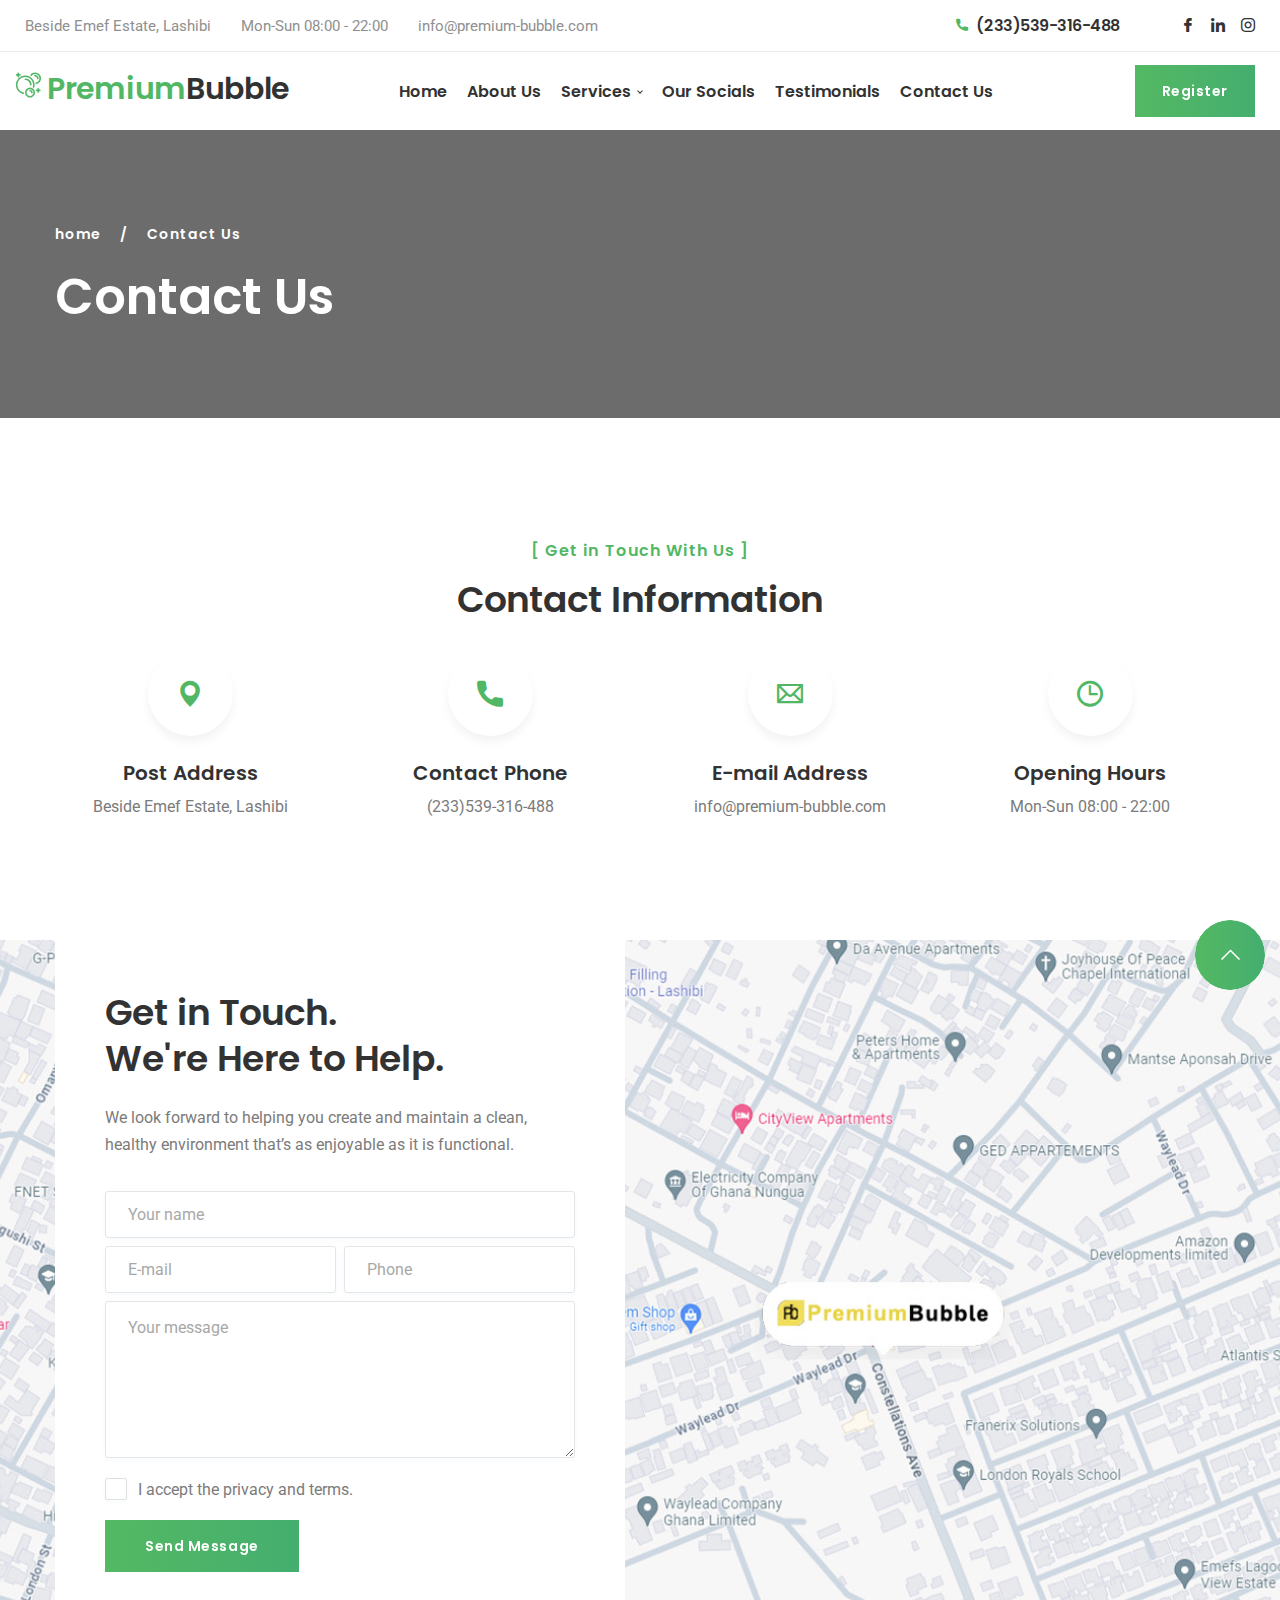
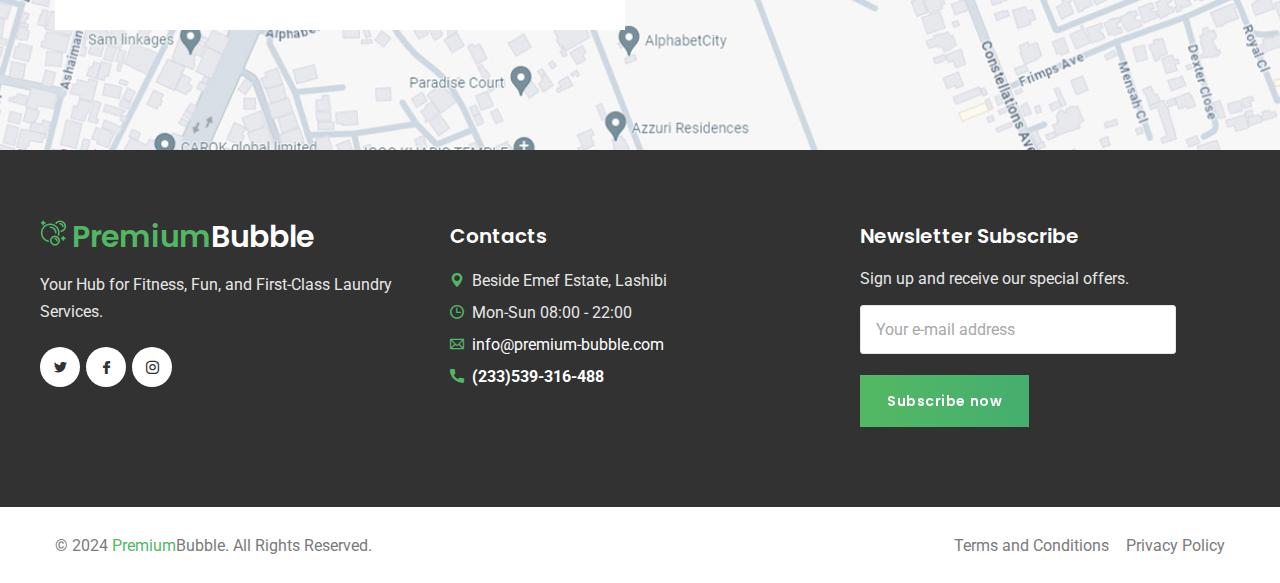
==== commit ca0d97bf: "contact us page" ====
--- a/contact.html
+++ b/contact.html
@@ -1,441 +1,629 @@
 <!DOCTYPE html>
 <html lang="en">
-<head>
-<meta charset="utf-8">
-<title>ProLaundry - Responsive HTML5 Template</title>
-<meta name="keywords" content="HTML5 Template">
-<meta name="description" content="ProLaundry - Responsive HTML5 Template">
-<meta name="author" content="ProLaundry">
-<link rel="shortcut icon" href="images/favicon.ico">
-<meta name="format-detection" content="telephone=no">
-<meta name="viewport" content="width=device-width, initial-scale=1, shrink-to-fit=no, maximum-scale=1">
-<link rel="preconnect" href="https://fonts.googleapis.com">
-<link rel="preconnect" href="https://fonts.gstatic.com" crossorigin>
-<link href="https://fonts.googleapis.com/css2?family=Poppins:wght@400;600;700&family=Roboto:wght@400;700&display=swap" rel="stylesheet">
-<link rel="stylesheet" href="css/style.css">
+  <head>
+    <meta charset="utf-8" />
+    <title>
+      Premium Bubble - Your Hub for Fitness, Fun, and First-Class Laundry
+      Services
+    </title>
+    <meta
+      name="keywords"
+      content="Premium Bubble, Lashibi laundry, self-service laundromat, gaming lounge, gym center, private theater, restaurant, fitness and hospitality, Ghana fitness, Lashibi services"
+    />
+    <meta
+      name="description"
+      content="Premium Bubble offers the ultimate experience in fitness, fun, and laundry services in Lashibi, Ghana. Visit our self-service laundromat, gaming lounge, gym, private theater, and restaurant all in one location."
+    />
+    <meta name="author" content="Premium Bubble" />
+    <link rel="shortcut icon" href="images/pbicon.png" />
+    <meta name="format-detection" content="telephone=yes" />
+    <meta
+      name="viewport"
+      content="width=device-width, initial-scale=1, shrink-to-fit=no, maximum-scale=1"
+    />
+    <link rel="preconnect" href="https://fonts.googleapis.com" />
+    <link rel="preconnect" href="https://fonts.gstatic.com" crossorigin />
+    <link
+      href="https://fonts.googleapis.com/css2?family=Poppins:wght@400;600;700&family=Roboto:wght@400;700&display=swap"
+      rel="stylesheet"
+    />
+    <link rel="stylesheet" href="css/style.css" />
+  </head>
+  <body>
+    <nav class="panel-menu" id="mobile-menu">
+      <ul></ul>
+      <div class="mm-navbtn-names">
+        <div class="mm-closebtn">Close</div>
+        <div class="mm-backbtn">Back</div>
+      </div>
+    </nav>
+    <header id="tt-header">
+      <!-- holder-top (desktop) -->
+      <div class="holder-top-desktop d-none d-md-block">
+        <div class="row">
+          <div class="col-auto">
+            <div class="h-info01">
+              <div class="tt-item">
+                <address>Beside Emef Estate, Lashibi</address>
+              </div>
+              <div class="tt-item">Mon-Sun 08:00 - 22:00</div>
+              <div class="tt-item">
+                <a href="mailto:info@premium-bubble.com">
+                  info@premium-bubble.com
+                </a>
+              </div>
+            </div>
+          </div>
+          <div class="col-auto ml-auto">
+            <div class="tt-obj">
+              <div class="h-info02">
+                <div class="tt-item">
+                  <address>
+                    <a href="tel:(233)539-316-488"
+                      ><span class="icons-483947"></span> (233)539-316-488</a
+                    >
+                  </address>
+                </div>
+              </div>
+            </div>
+            <div class="tt-obj">
+              <ul class="h-social">
+                <li>
+                  <a
+                    href="https://www.tiktok.com/@premiumbubble"
+                    target="_blank"
+                    class="icons-59439"
+                  ></a>
+                </li>
+                <li>
+                  <a
+                    href="https://web.facebook.com/premiumbubble"
+                    target="_blank"
+                    class="icons-2111532"
+                  ></a>
+                </li>
+                <li>
+                  <a
+                    href="https://www.instagram.com/premium_bubble/"
+                    target="_blank"
+                    class="icons-733614"
+                  ></a>
+                </li>
+              </ul>
+            </div>
+          </div>
+        </div>
+      </div>
+      <!-- /holder-top (desktop) -->
+      <!-- holder- -->
+      <div id="js-init-sticky">
+        <div class="tt-holder-wrapper">
+          <div class="tt-holder">
+            <div class="tt-col-left">
+              <!-- logo -->
+              <a href="index.html" class="tt-logo tt-logo-alignment">
+                <i class="icons-logo tt-icon"></i
+                ><span class="tt-base-color">Premium</span>Bubble
+              </a>
+              <!-- /logo -->
+            </div>
+            <div class="tt-col-center tt-col-wide tt-col-objects text-center">
+              <div class="tt-col__item">
+                <!-- desktop-nav -->
+                <nav id="tt-nav">
+                  <ul>
+                    <li><a href="index.html">Home</a></li>
+                    <li>
+                      <a href="about.html">About Us</a>
+                    </li>
+                    <li>
+                      <a href="#">Services</a>
+                      <ul>
+                        <li><a href="#">Laundromat</a></li>
+                        <li><a href="#">Gym Center</a></li>
+                        <li><a href="#">Gaming Lounge</a></li>
+                        <li>
+                          <a href="#">Private Theater</a>
+                        </li>
+                        <li><a href="#">Restaurant</a></li>
+                      </ul>
+                    </li>
+                    <li>
+                      <a
+                        href="https://instagram.com/premium_bubble"
+                        target="_blank"
+                        >Our Socials</a
+                      >
+                    </li>
+                    <li>
+                      <a href="#">Testimonials</a>
+                    </li>
+                    <li>
+                      <a href="contact.html">Contact Us</a>
+                    </li>
+                  </ul>
+                </nav>
+                <!-- /desktop-nav -->
+              </div>
+            </div>
+            <div class="tt-col-right tt-col-objects">
+              <div class="tt-col__item d-block d-lg-none">
+                <div class="h-info02">
+                  <div class="tt-item">
+                    <address>
+                      <a href="tel:(233)539316488"
+                        ><span class="icons-483947"></span>(233)539-316-488</a
+                      >
+                    </address>
+                  </div>
+                </div>
+              </div>
 
+              <div class="tt-col__item d-none d-md-block">
+                <a
+                  href="#"
+                  class="tt-btn"
+                  data-toggle="modal"
+                  data-target="#modalMRequestQuote"
+                >
+                  <span class="mask">Register</span>
+                  <div class="button">Register</div>
+                </a>
+              </div>
+              <div class="tt-col__item toggle-wrapper">
+                <a href="#" id="tt-menu-toggle" class="icons-1828859"></a>
+              </div>
+            </div>
+          </div>
+        </div>
+      </div>
+    </header>
+    <div
+      id="subtitle-wrapper"
+      class="lazyload"
+      data-bg="images/subtitle-wrapper01.jpg"
+    >
+      <div
+        class="subtitle-wrapper-img lazyload"
+        data-bg="images/subtitle-wrapper01-img.jpg"
+      >
+        <div class="container container-fluid-xl">
+          <div class="tt-breadcrumbs">
+            <ul>
+              <li><a href="index.html">home</a></li>
+              <li>Contact Us</li>
+            </ul>
+          </div>
+          <h1 class="subtitle__title">Contact Us</h1>
+        </div>
+        <div class="bubbleContainer">
+          <div class="bubble-1"></div>
+          <div class="bubble-2"></div>
+          <div class="bubble-3"></div>
+          <div class="bubble-4"></div>
+          <div class="bubble-5"></div>
+          <div class="bubble-6"></div>
+          <div class="bubble-7"></div>
+          <div class="bubble-8"></div>
+          <div class="bubble-9"></div>
+          <div class="bubble-10"></div>
+        </div>
+      </div>
+    </div>
+    <main id="tt-pageContent">
+      <div class="section-inner">
+        <div class="container container-fluid-lg">
+          <div class="title-block text-center">
+            <div class="title-block__label">[ Get in Touch With Us ]</div>
+            <h4 class="title-block__title">Contact Information</h4>
+          </div>
+          <div class="row info03__wrapper">
+            <div class="col-custom-450 col-6 col-md-3">
+              <div class="info03">
+                <i class="info03__icon icons-484169"></i>
+                <h6 class="info03__title">Post Address</h6>
+                <address>Beside Emef Estate, Lashibi</address>
+              </div>
+            </div>
+            <div class="col-custom-450 col-6 col-md-3">
+              <div class="info03">
+                <i class="info03__icon icons-483947"></i>
+                <h6 class="info03__title">Contact Phone</h6>
+                <address>
+                  <a href="tel:(233)539316488">(233)539-316-488</a>
+                </address>
+              </div>
+            </div>
+            <div class="col-custom-450 col-6 col-md-3">
+              <div class="info03">
+                <i class="info03__icon icons-1004017"></i>
+                <h6 class="info03__title">E-mail Address</h6>
+                <address>
+                  <a href="mailto:info@premium-bubble.com"
+                    >info@premium-bubble.com</a
+                  >
+                </address>
+              </div>
+            </div>
+            <div class="col-custom-450 col-6 col-md-3">
+              <div class="info03">
+                <i class="info03__icon icons-59252"></i>
+                <h6 class="info03__title">Opening Hours</h6>
+                <address>Mon-Sun 08:00 - 22:00</address>
+              </div>
+            </div>
+          </div>
+        </div>
+      </div>
+      <div class="tt-posirion-relative">
+        <div class="container container-fluid-lg">
+          <div class="row">
+            <div class="col-lg-6">
+              <div class="map-layout">
+                <div class="title-block">
+                  <h4 class="title-block__title">
+                    Get in Touch. <br />We're Here to Help.
+                  </h4>
+                </div>
+                <p>
+                  We look forward to helping you create and maintain a clean,
+                  healthy environment that’s as enjoyable as it is functional.
+                </p>
+                <form
+                  class="form-default"
+                  id="contact-form"
+                  method="post"
+                  novalidate="novalidate"
+                  action="#"
+                >
+                  <div class="form-group">
+                    <input
+                      type="text"
+                      name="name"
+                      class="form-control"
+                      placeholder="Your name"
+                    />
+                  </div>
+                  <div class="row row-align-col">
+                    <div class="col-md-6">
+                      <div class="form-group">
+                        <input
+                          type="text"
+                          name="email"
+                          class="form-control"
+                          placeholder="E-mail"
+                        />
+                      </div>
+                    </div>
+                    <div class="col-md-6">
+                      <div class="form-group">
+                        <input
+                          type="text"
+                          name="phonenumber"
+                          class="form-control"
+                          placeholder="Phone"
+                        />
+                      </div>
+                    </div>
+                  </div>
+                  <div class="form-group">
+                    <textarea
+                      name="message"
+                      rows="7"
+                      class="form-control"
+                      placeholder="Your message"
+                    ></textarea>
+                  </div>
+                  <div class="form-group">
+                    <div class="checkbox-group">
+                      <input type="checkbox" id="checkBox01" name="checkbox" />
+                      <label for="checkBox01">
+                        <span class="check"></span>
+                        <span class="box"></span>
+                        I accept the privacy and terms.
+                      </label>
+                    </div>
+                  </div>
+                  <div class="tt-btn tt-btn__wide">
+                    <span class="mask">Send Question</span>
+                    <button type="submit" class="button">Send Message</button>
+                  </div>
+                  <div class="tt-modal-message">Form sent successfully</div>
+                </form>
+              </div>
+            </div>
+          </div>
+        </div>
+        <div
+          id="map"
+          class="map-layout-wrapper lazyload"
+          data-bg="images/map-contact.jpg"
+        >
+          <iframe
+            src="[data-uri]"
+            class="lazyload"
+            data-expand="-220"
+            data-src="https://www.google.com/maps/embed?pb=!1m18!1m12!1m3!1d3970.5031150891205!2d-0.05649789999999999!3d5.640090799999999!2m3!1f0!2f0!3f0!3m2!1i1024!2i768!4f13.1!3m3!1m2!1s0xfdf875c7694a1b7%3A0xd0e79845f7db16!2sPremium%20Bubble!5e0!3m2!1sen!2sgh!4v1724111839241!5m2!1sen!2sgh"
+            allowfullscreen=""
+            aria-hidden="false"
+          ></iframe>
+        </div>
+      </div>
+    </main>
+    <footer id="tt-footer">
+      <div class="footer-wrapper01">
+        <div class="container container-fluid-xl">
+          <div class="row f-col-wrapper">
+            <div class="col-md-4">
+              <a href="index.html" class="f-logo">
+                <i class="icons-logo tt-icon"></i
+                ><span class="tt-base-color">Premium</span>Bubble
+              </a>
+              <div class="f-text">
+                Your Hub for Fitness, Fun, and First-Class Laundry Services.
+              </div>
+              <ul class="f-social">
+                <li>
+                  <a
+                    href="https://tiktok.com/@premiumbubble"
+                    target="_blank"
+                    class="icons-733635"
+                  ></a>
+                </li>
+                <li>
+                  <a
+                    href="https://www.facebook.com/@premiumbubble"
+                    target="_blank"
+                    class="icons-59439"
+                  ></a>
+                </li>
+                <li>
+                  <a
+                    href="https://www.instagram.com/premium_bubble"
+                    target="_blank"
+                    class="icons-733614"
+                  ></a>
+                </li>
+              </ul>
+            </div>
+            <div class="col-md-4">
+              <h6 class="f-title">Contacts</h6>
+              <ul class="f-info">
+                <li><i class="icons-484169"></i>Beside Emef Estate, Lashibi</li>
+                <li><i class="icons-59252"></i> Mon-Sun 08:00 - 22:00</li>
+                <li>
+                  <a href="mailto:info@premium-bubble.com"
+                    ><i class="icons-1004017"></i> info@premium-bubble.com</a
+                  >
+                </li>
+                <li>
+                  <strong
+                    ><a href="tel:(233)539316488"
+                      ><i class="icons-4839471"></i>(233)539-316-488</a
+                    ></strong
+                  >
+                </li>
+              </ul>
+            </div>
+            <div class="col-md-4">
+              <h6 class="f-title">Newsletter Subscribe</h6>
+              <form
+                id="subscribeform"
+                method="post"
+                novalidate="novalidate"
+                action="#"
+              >
+                <div class="f-form">
+                  <div class="f-form__label">
+                    Sign up and receive our special offers.
+                  </div>
+                  <div class="f-form__input">
+                    <input
+                      type="text"
+                      name="email"
+                      class="form-control"
+                      placeholder="Your e-mail address"
+                    />
+                  </div>
+                  <div class="f-form__btn">
+                    <div class="tt-btn">
+                      <span class="mask">Subscribe now</span>
+                      <button class="button" type="submit">
+                        Subscribe now
+                      </button>
+                    </div>
+                  </div>
+                </div>
+                <div class="tt-modal-message">Form sent successfully</div>
+              </form>
+            </div>
+          </div>
+        </div>
+      </div>
+      <div class="container container-fluid-xl">
+        <div class="f-holder">
+          <div class="f-copyright">
+            &copy; 2024 <span class="tt-base-color">Premium</span>Bubble. All
+            Rights Reserved.
+          </div>
+          <ul class="f-link">
+            <li><a href="#">Terms and Conditions</a></li>
+            <li><a href="#">Privacy Policy</a></li>
+          </ul>
+        </div>
+      </div>
+    </footer>
+    <script src="https://ajax.googleapis.com/ajax/libs/jquery/3.4.1/jquery.min.js"></script>
+    <script async src="js/bundle.js"></script>
 
-</head>
-<body>
-<nav class="panel-menu" id="mobile-menu">
-	<ul>
+    <!-- modal - Make an Appointment -->
+    <div
+      class="modal fade"
+      id="modalMRequestQuote"
+      tabindex="-1"
+      role="dialog"
+      aria-label="myModalLabel"
+      aria-hidden="true"
+    >
+      <div class="modal-dialog modal-md">
+        <div class="modal-content">
+          <div class="modal-body form-default modal-layout-dafault">
+            <button
+              type="button"
+              class="close"
+              data-dismiss="modal"
+              aria-hidden="true"
+            >
+              <span class="icons-860796"></span>
+            </button>
+            <div class="modal-titleblock">
+              <div class="modal-title">Schedule a Pickup</div>
+            </div>
+            <form
+              class="form-modal"
+              id="jsFormRequestQuote"
+              method="post"
+              novalidate="novalidate"
+              action="#"
+            >
+              <div class="form-group">
+                <input
+                  type="text"
+                  name="name"
+                  class="form-control"
+                  id="modalName01"
+                  placeholder="Your Name *"
+                />
+              </div>
+              <div class="row">
+                <div class="col-md-6">
+                  <div class="form-group">
+                    <input
+                      type="text"
+                      name="email"
+                      class="form-control"
+                      id="modalEmail01"
+                      placeholder="Your e-mail address *"
+                    />
+                  </div>
+                </div>
+                <div class="col-md-6">
+                  <div class="form-group">
+                    <input
+                      type="text"
+                      name="phone"
+                      class="form-control"
+                      id="modalPhone01"
+                      placeholder="Your phone number"
+                    />
+                  </div>
+                </div>
+              </div>
+              <div class="form-group">
+                <input
+                  type="text"
+                  name="modalAddress"
+                  class="form-control"
+                  id="modalAddress"
+                  placeholder="Address *"
+                />
+              </div>
+              <div class="form-group">
+                <div class="custom-select">
+                  <select name="service" class="tt-select">
+                    <option value="Service">Service</option>
+                    <option value="Service 02">Service 02</option>
+                    <option value="Service 03">Service 03</option>
+                    <option value="Service 04">Service 04</option>
+                    <option value="Service 05">Service 05</option>
+                  </select>
+                </div>
+              </div>
+              <div class="row">
+                <div class="col-lg-6">
+                  <div class="form-group">
+                    <input
+                      name="date-pick-up"
+                      placeholder="Pick-Up Date"
+                      autocomplete="off"
+                      data-timepicker="true"
+                      class="js_datepicker-1 form-control"
+                      type="text"
+                    />
+                    <div class="form-group__icon icons-747310"></div>
+                  </div>
+                </div>
+                <div class="col-lg-6">
+                  <div class="form-group">
+                    <input
+                      name="date-delivery"
+                      placeholder="Delivery Date"
+                      autocomplete="off"
+                      data-timepicker="true"
+                      class="js_datepicker-2 form-control"
+                      type="text"
+                    />
+                    <div class="form-group__icon icons-747310"></div>
+                  </div>
+                </div>
+              </div>
+              <div class="form-group">
+                <textarea
+                  name="message"
+                  class="form-control"
+                  placeholder="Your comment"
+                ></textarea>
+              </div>
+              <div class="tt-btn tt-btn__wide">
+                <span class="mask">Order Now</span>
+                <button type="submit" class="button">Order Now</button>
+              </div>
+              <div class="tt-modal-message">Form sent successfully</div>
+            </form>
+          </div>
+        </div>
+      </div>
+    </div>
 
-	</ul>
-	<div class="mm-navbtn-names">
-		<div class="mm-closebtn">Close</div>
-		<div class="mm-backbtn">Back</div>
-	</div>
-</nav>
-<header id="tt-header">
-	<!-- holder-top (desktop) -->
-	<div class="holder-top-desktop d-none d-md-block">
-		<div class="row">
-			<div class="col-auto">
-				<div class="h-info01">
-					<div class="tt-item">
-						<address>
-							8494 Signal Hill Road Manassas, VA, 20110
-						</address>
-					</div>
-					<div class="tt-item">
-						Mon-Fri 08:00 AM - 05:00 PM
-					</div>
-					<div class="tt-item">
-						<a href="mailto:info@santizex-site.com">
-							info@yourcompany.com
-						</a>
-					</div>
-				</div>
-			</div>
-			<div class="col-auto ml-auto">
-				<div class="tt-obj">
-					<div class="h-info02">
-						<div class="tt-item">
-							<address>
-								<a href="tel:1(800)765-43-21"><span class="icons-483947"></span> 1 (800) 765-43-21</a>
-							</address>
-						</div>
-					</div>
-				</div>
-				<div class="tt-obj">
-					<ul class="h-social">
-						<li><a href="https://twitter.com" target="_blank" class="icons-733635"></a></li>
-						<li><a href="https://www.facebook.com/" target="_blank" class="icons-59439"></a></li>
-						<li><a href="https://www.facebook.com/" target="_blank" class="icons-2111532"></a></li>
-						<li><a href="https://www.instagram.com/" target="_blank" class="icons-733614"></a></li>
-					</ul>
-				</div>
-			</div>
-		</div>
-	</div>
-	<!-- /holder-top (desktop) -->
-	<!-- holder- -->
-	<div id="js-init-sticky">
-		<div class="tt-holder-wrapper">
-			<div class="tt-holder">
-				<div class="tt-col-left">
-					<!-- logo -->
-					<a href="index.html" class="tt-logo tt-logo-alignment">
-	<i class="icons-logo tt-icon"></i><span class="tt-base-color">Pro</span>Laundry
-</a>
-					<!-- /logo -->
-				</div>
-				<div class="tt-col-center tt-col-wide tt-col-objects text-center">
-					<div class="tt-col__item">
-						<!-- desktop-nav -->
-						<nav id="tt-nav">
-	<ul>
-		<li><a href="index.html">Home</a></li>
-		<li>
-			<a href="about.html">About Us</a>
-			<ul>
-				<li>
-					<a href="about.html">Sub menu level 01</a>
-					<ul>
-						<li><a href="about.html">Sub menu level 02</a></li>
-						<li><a href="about.html">Sub menu level 02</a></li>
-						<li>
-							<a href="about.html">Sub menu level 02</a>
-							<ul>
-								<li><a href="about.html">Sub menu level 03</a></li>
-								<li><a href="about.html">Sub menu level 03</a></li>
-								<li><a href="about.html">Sub menu level 03</a></li>
-							</ul>
-						</li>
-						<li><a href="about.html">Sub menu level 02</a></li>
-					</ul>
-				</li>
-				<li><a href="about.html">Sub menu level 01</a></li>
-			</ul>
-		</li>
-		<li>
-			<a href="services.html">Services</a>
-			<ul>
-				<li><a href="services-item.html">Services Item</a></li>
-			</ul>
-		</li>
-		<li><a href="price.html">Prices</a></li>
-		<li>
-			<a href="blog.html">Blog</a>
-			<ul>
-				<li><a href="blog-item.html">Blog Item</a></li>
-			</ul>
-		</li>
-		<li><a href="faq.html">FAQ</a></li>
-		<li>
-			<a href="contact.html">Contacts</a>
-		</li>
-	</ul>
-</nav>
-						<!-- /desktop-nav -->
-					</div>
-				</div>
-				<div class="tt-col-right tt-col-objects">
-					<div class="tt-col__item d-block d-lg-none">
-						<div class="h-info02">
-							<div class="tt-item">
-								<address>
-									<a href="tel:1(800)7654321"><span class="icons-483947"></span> 1 (800) 765-43-21</a>
-								</address>
-							</div>
-						</div>
-					</div>
-					<div class="tt-col__item">
-						<div class="tt-obj tt-obj-cart js-dropdown-cart">
-							<a href="#" class="tt-obj__btn">
-								<i class="icons-711897"></i>
-								<div class="tt-obj__badge">2</div>
-							</a>
-						</div>
-					</div>
-					<div class="tt-col__item d-none d-md-block">
-						<a href="#" class="tt-btn" data-toggle="modal" data-target="#modalMRequestQuote">
-							<span class="mask">Schedule a Pickup</span>
-							<div class="button">Schedule a Pickup</div>
-						</a>
-					</div>
-					<div class="tt-col__item toggle-wrapper">
-						<a href="#" id="tt-menu-toggle" class="icons-1828859"></a>
-					</div>
-				</div>
-			</div>
-		</div>
-	</div>
-</header>
-<div id="subtitle-wrapper" class="lazyload" data-bg="images/subtitle-wrapper01.jpg">
-	<div class="subtitle-wrapper-img lazyload" data-bg="images/subtitle-wrapper01-img.jpg">
-		<div class="container container-fluid-xl">
-			<div class="tt-breadcrumbs">
-				<ul>
-					<li><a href="index.html">home</a></li>
-					<li>Contact Us</li>
-				</ul>
-			</div>
-			<h1 class="subtitle__title">Contact Us</h1>
-		</div>
-		<div class="bubbleContainer">
-			<div class="bubble-1"></div>
-			<div class="bubble-2"></div>
-			<div class="bubble-3"></div>
-			<div class="bubble-4"></div>
-			<div class="bubble-5"></div>
-			<div class="bubble-6"></div>
-			<div class="bubble-7"></div>
-			<div class="bubble-8"></div>
-			<div class="bubble-9"></div>
-			<div class="bubble-10"></div>
-		</div>
-	</div>
-</div>
-<main id="tt-pageContent">
-	<div class="section-inner">
-		<div class="container container-fluid-lg">
-			<div class="title-block text-center">
-				<div class="title-block__label">
-					[ Get in Touch With Us ]
-				</div>
-				<h4 class="title-block__title">
-					Contact Information
-				</h4>
-			</div>
-			<div class="row info03__wrapper">
-				<div class="col-custom-450 col-6 col-md-3">
-					<div class="info03">
-						<i class="info03__icon icons-484169"></i>
-						<h6 class="info03__title">Post Address</h6>
-						<address>
-							8494 Signal Hill Road Manassas,<br>VA, 20110
-						</address>
-					</div>
-				</div>
-				<div class="col-custom-450 col-6 col-md-3">
-					<div class="info03">
-						<i class="info03__icon icons-483947"></i>
-						<h6 class="info03__title">Contact Phone</h6>
-						<address>
-							<a href="tel:1(800)7654321">1 (800) 765-43-21</a>
-						</address>
-					</div>
-				</div>
-				<div class="col-custom-450 col-6 col-md-3">
-					<div class="info03">
-						<i class="info03__icon icons-1004017"></i>
-						<h6 class="info03__title">E-mail Address</h6>
-						<address>
-							<a href="mailto:info@yourlaundrysite.com">info@yourlaundrysite.com</a>
-						</address>
-					</div>
-				</div>
-				<div class="col-custom-450 col-6 col-md-3">
-					<div class="info03">
-						<i class="info03__icon icons-59252"></i>
-						<h6 class="info03__title">Opening Hours</h6>
-						<address>
-							Mon-Fri 08:00 AM - 05:00 PM
-						</address>
-						<address>
-							Sat-Sun 10:00 AM - 5:00 PM
-						</address>
-					</div>
-				</div>
-			</div>
-		</div>
-	</div>
-	<div class="tt-posirion-relative">
-		<div class="container container-fluid-lg">
-			<div class="row">
-				<div class="col-lg-6">
-					<div class="map-layout">
-						<div class="title-block">
-							<h4 class="title-block__title">
-								Get in Touch.  <br>We're Here to Help.
-							</h4>
-						</div>
-						<p>
-							We look forward to helping you create and maintain a clean, healthy environment that’s as enjoyable as it is functional.
-						</p>
-						<form class="form-default" id="contact-form" method="post" novalidate="novalidate" action="#">
-							<div class="form-group">
-								<input type="text" name="name" class="form-control" placeholder="Your name">
-							</div>
-							<div class="row row-align-col">
-								<div class="col-md-6">
-									<div class="form-group">
-										<input type="text" name="email" class="form-control" placeholder="E-mail">
-									</div>
-								</div>
-								<div class="col-md-6">
-									<div class="form-group">
-										<input type="text" name="phonenumber" class="form-control" placeholder="Phone">
-									</div>
-								</div>
-							</div>
-							<div class="form-group">
-								<textarea name="message" rows="7" class="form-control" placeholder="Your message"></textarea>
-							</div>
-							<div class="form-group">
-								<div class="checkbox-group">
-									<input type="checkbox" id="checkBox01" name="checkbox">
-									<label for="checkBox01">
-										<span class="check"></span>
-										<span class="box"></span>
-										I accept the privacy and terms.
-									</label>
-								</div>
-							</div>
-							<div class="tt-btn tt-btn__wide">
-								<span class="mask">Send Question</span>
-								<button type="submit" class="button">Send Message</button>
-							</div>
-							<div class="tt-modal-message">Form sent successfully</div>
-						</form>
-					</div>
-				</div>
-			</div>
-		</div>
-		<div id="map" class="map-layout-wrapper lazyload" data-bg="images/map-contact.jpg">
-			<iframe src="[data-uri]" class="lazyload" data-expand="-220" data-src="https://www.google.com/maps/embed?pb=!1m18!1m12!1m3!1d3111.5820008392016!2d-77.45701318432829!3d38.75035326320268!2m3!1f0!2f0!3f0!3m2!1i1024!2i768!4f13.1!3m3!1m2!1s0x89b65b93b943fb07%3A0xc8712e829da92b9e!2sHistoric%20District%2C%208494%20Signal%20Hill%20Rd%2C%20Manassas%2C%20VA%2020110%2C%20USA!5e0!3m2!1sen!2sua!4v1605172763191!5m2!1sen!2sua" allowfullscreen="" aria-hidden="false"></iframe>
-		</div>
-	</div>
-</main>
-<footer id="tt-footer">
-	<div class="footer-wrapper01">
-	<div class="container container-fluid-xl">
-		<div class="row f-col-wrapper">
-			<div class="col-md-4">
-				<a href="index.html" class="f-logo">
-					<i class="icons-logo tt-icon"></i><span class="tt-base-color">Pro</span>Laundry
-				</a>
-				<div class="f-text">
-					We are professionals in the laundry and dry cleaning business, which means we always stay up to date on the latest technologies and cleaning methods.
-				</div>
-				<ul class="f-social">
-					<li><a href="https://twitter.com" target="_blank" class="icons-733635"></a></li>
-					<li><a href="https://www.facebook.com/" target="_blank" class="icons-59439"></a></li>
-					<li><a href="" target="_blank" class="icons-2111532"></a></li>
-					<li><a href="https://www.instagram.com/" target="_blank" class="icons-733614"></a></li>
-				</ul>
-			</div>
-			<div class="col-md-4">
-				<h6 class="f-title">Contacts</h6>
-				<ul class="f-info">
-					<li><i class="icons-484169"></i> 8494 Signal Hill Road Manassas, VA, 20110</li>
-					<li><i class="icons-59252"></i> Mon-Fri: 8am - 5pm<br> Sat-Sun: 10am - 5pm</li>
-					<li><a href="mailto:info@yourlaundrysite.com"><i class="icons-1004017"></i> info@yourlaundrysite.com</a></li>
-					<li><strong><a href="tel:1(800)765-43-21"><i class="icons-4839471"></i> 1 (800) 765-43-21</a></strong></li>
-				</ul>
-			</div>
-			<div class="col-md-4">
-				<h6 class="f-title">Newsletter Subscribe</h6>
-				<form id="subscribeform" method="post" novalidate="novalidate" action="#">
-					<div class="f-form">
-						<div class="f-form__label">Sign up and receive our special offers.</div>
-						<div class="f-form__input"><input type="text" name="email" class="form-control" placeholder="Your e-mail address"></div>
-						<div class="f-form__btn">
-							<div class="tt-btn">
-								<span class="mask">Subscribe now</span>
-								<button class="button" type="submit">Subscribe now</button>
-							</div>
-						</div>
-					</div>
-					<div class="tt-modal-message">Form sent successfully</div>
-				</form>
-			</div>
-		</div>
-	</div>
-</div>
-<div class="container container-fluid-xl">
-	<div class="f-holder">
-		<div class="f-copyright">
-			&copy; 2020 <span class="tt-base-color">Pro</span>Laundry. All Rights Reserved.
-		</div>
-		<ul class="f-link">
-			<li><a href="#">Terms and Conditions</a></li>
-			<li><a href="#">Privacy Policy</a></li>
-		</ul>
-	</div>
-</div>
-</footer>
-<script src="https://ajax.googleapis.com/ajax/libs/jquery/3.4.1/jquery.min.js"></script>
-<script async src="js/bundle.js"></script>
-
-
-<!-- modal - Make an Appointment -->
-<div class="modal fade" id="modalMRequestQuote" tabindex="-1" role="dialog" aria-label="myModalLabel" aria-hidden="true">
-	<div class="modal-dialog modal-md">
-		<div class="modal-content ">
-			<div class="modal-body form-default modal-layout-dafault">
-				<button type="button" class="close" data-dismiss="modal" aria-hidden="true"><span class="icons-860796"></span></button>
-				<div class="modal-titleblock">
-					<div class="modal-title">Schedule a Pickup</div>
-				</div>
-				<form class="form-modal" id="jsFormRequestQuote" method="post" novalidate="novalidate" action="#">
-					<div class="form-group">
-						<input type="text" name="name" class="form-control" id="modalName01" placeholder="Your Name *">
-					</div>
-					<div class="row">
-						<div class="col-md-6">
-							<div class="form-group">
-								<input type="text" name="email" class="form-control" id="modalEmail01" placeholder="Your e-mail address *">
-							</div>
-						</div>
-						<div class="col-md-6">
-							<div class="form-group">
-								<input type="text" name="phone" class="form-control" id="modalPhone01" placeholder="Your phone number">
-							</div>
-						</div>
-					</div>
-					<div class="form-group">
-						<input type="text" name="modalAddress" class="form-control" id="modalAddress" placeholder="Address *">
-					</div>
-					<div class="form-group">
-						<div class="custom-select">
-							<select name="service" class="tt-select">
-								<option value="Service">Service</option>
-								<option value="Service 02">Service 02</option>
-								<option value="Service 03">Service 03</option>
-								<option value="Service 04">Service 04</option>
-								<option value="Service 05">Service 05</option>
-							</select>
-						</div>
-					</div>
-					<div class="row">
-						<div class="col-lg-6">
-							<div class="form-group">
-								<input name="date-pick-up" placeholder="Pick-Up Date" autocomplete="off" data-timepicker="true" class="js_datepicker-1 form-control" type='text'>
-								<div class="form-group__icon icons-747310"></div>
-							</div>
-						</div>
-						<div class="col-lg-6">
-							<div class="form-group">
-								<input name="date-delivery" placeholder="Delivery Date" autocomplete="off" data-timepicker="true" class="js_datepicker-2 form-control" type='text'>
-								<div class="form-group__icon icons-747310"></div>
-							</div>
-						</div>
-					</div>
-					<div class="form-group">
-						<textarea name="message" class="form-control" placeholder="Your comment"></textarea>
-					</div>
-					<div class="tt-btn tt-btn__wide">
-						<span class="mask">Order Now</span>
-						<button type="submit" class="button">Order Now</button>
-					</div>
-					<div class="tt-modal-message">Form sent successfully</div>
-				</form>
-			</div>
-		</div>
-	</div>
-</div>
-
-<a href="#" class="tt-btn tt-back-to-top" id="js-backtotop">
-	<span class="mask">
-		<svg version="1.1" x="0px" y="0px" width="24" height="24" viewBox="0 0 24 24" style="enable-background:new 0 0 24 24;" xml:space="preserve"><g><polygon fill="currentColor" points="20.9,17.1 12.5,8.6 4.1,17.1 2.9,15.9 12.5,6.4 22.1,15.9 	"></polygon></g>
-	</svg>
-	</span>
-	<div class="button">
-		<svg version="1.1" x="0px" y="0px" width="24" height="24" viewBox="0 0 24 24" style="enable-background:new 0 0 24 24;" xml:space="preserve"><g><polygon fill="currentColor" points="20.9,17.1 12.5,8.6 4.1,17.1 2.9,15.9 12.5,6.4 22.1,15.9 	"></polygon></g>
-	</svg>
-	</div>
-</a>
-</body>
-</html>+    <a href="#" class="tt-btn tt-back-to-top" id="js-backtotop">
+      <span class="mask">
+        <svg
+          version="1.1"
+          x="0px"
+          y="0px"
+          width="24"
+          height="24"
+          viewBox="0 0 24 24"
+          style="enable-background: new 0 0 24 24"
+          xml:space="preserve"
+        >
+          <g>
+            <polygon
+              fill="currentColor"
+              points="20.9,17.1 12.5,8.6 4.1,17.1 2.9,15.9 12.5,6.4 22.1,15.9 	"
+            ></polygon>
+          </g>
+        </svg>
+      </span>
+      <div class="button">
+        <svg
+          version="1.1"
+          x="0px"
+          y="0px"
+          width="24"
+          height="24"
+          viewBox="0 0 24 24"
+          style="enable-background: new 0 0 24 24"
+          xml:space="preserve"
+        >
+          <g>
+            <polygon
+              fill="currentColor"
+              points="20.9,17.1 12.5,8.6 4.1,17.1 2.9,15.9 12.5,6.4 22.1,15.9 	"
+            ></polygon>
+          </g>
+        </svg>
+      </div>
+    </a>
+  </body>
+</html>
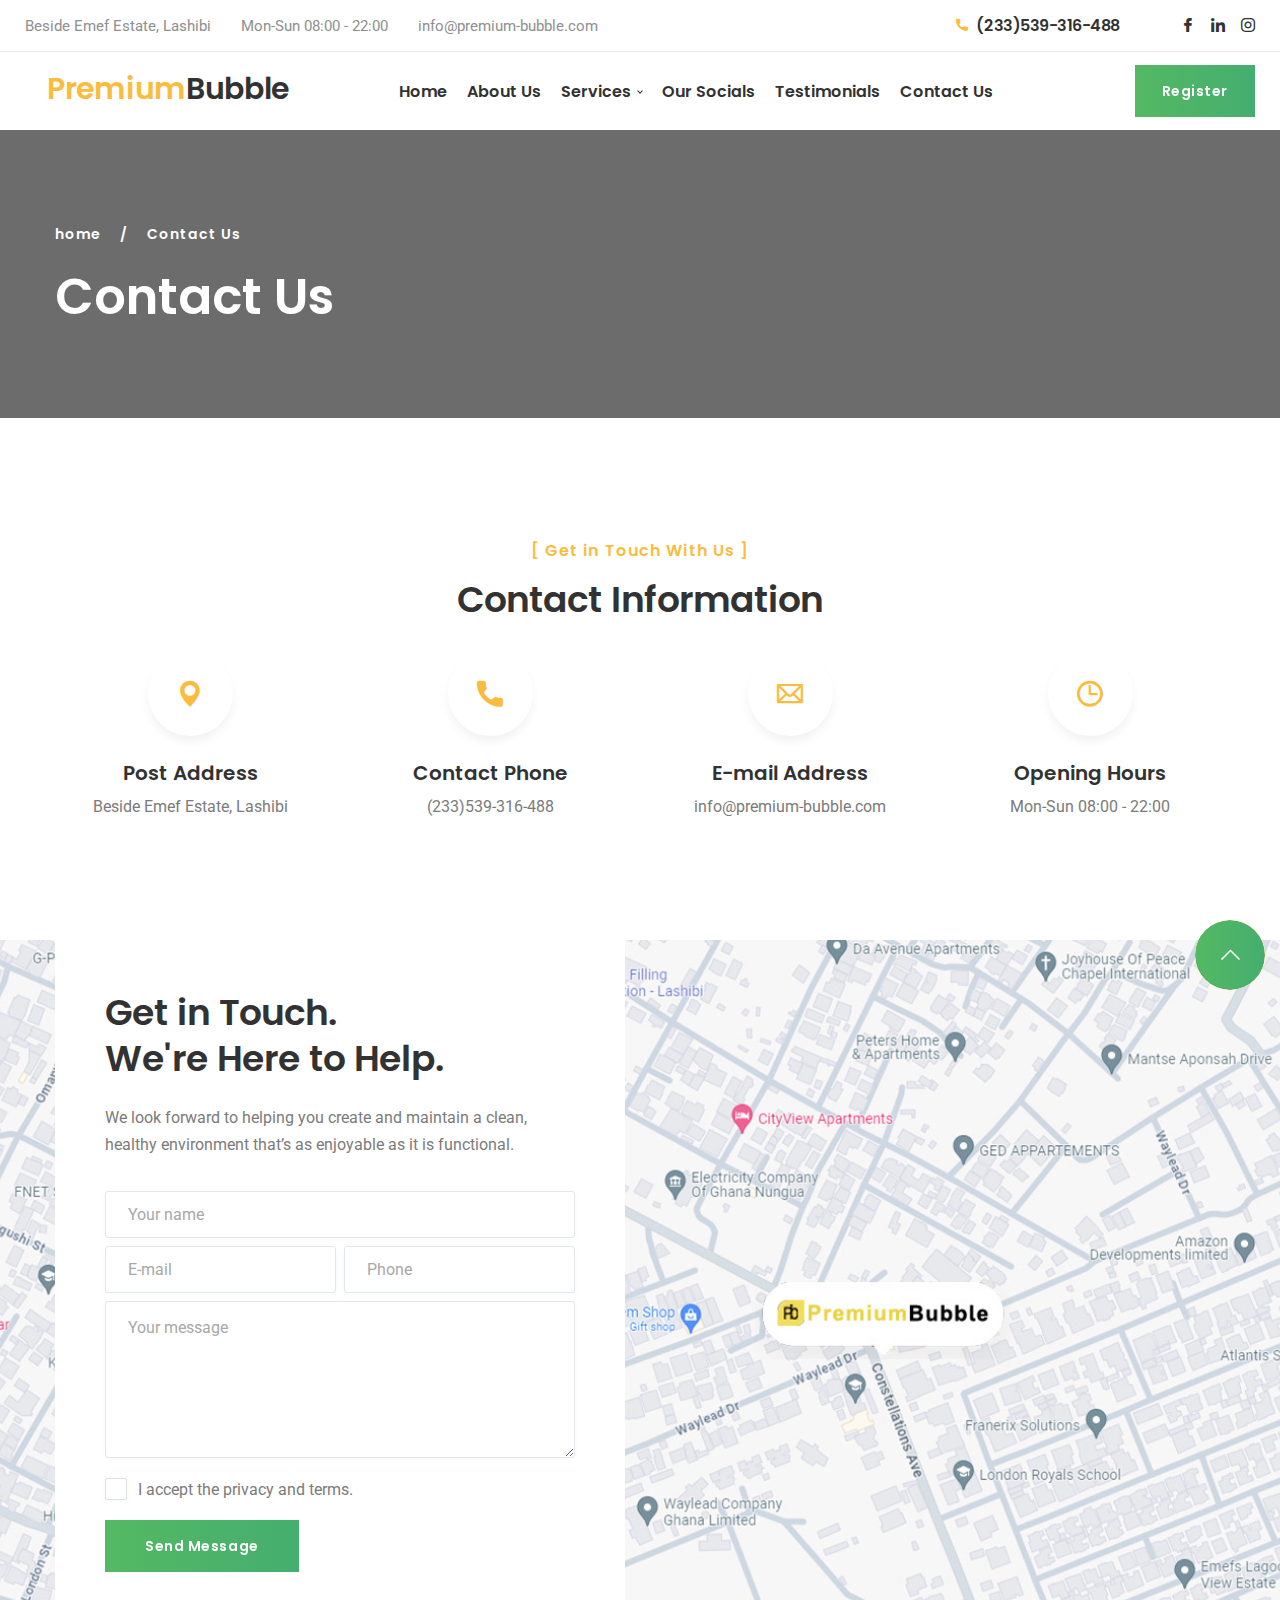
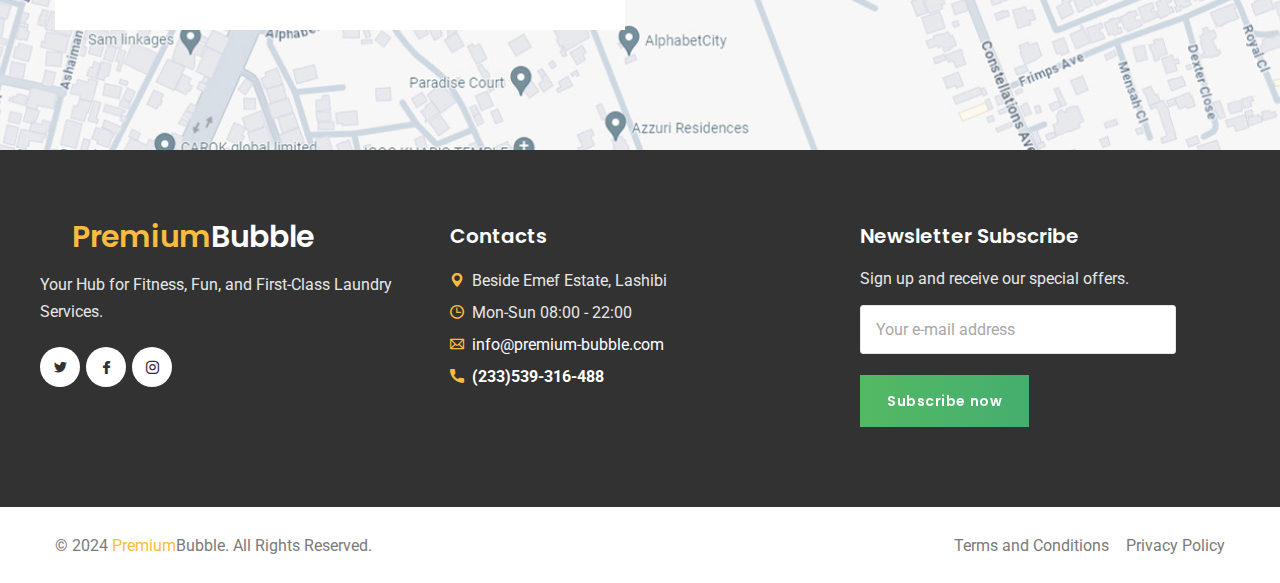
==== commit a78a8626: "contact us page updated" ====
--- a/contact.html
+++ b/contact.html
@@ -102,8 +102,8 @@
             <div class="tt-col-left">
               <!-- logo -->
               <a href="index.html" class="tt-logo tt-logo-alignment">
-                <i class="icons-logo tt-icon"></i
-                ><span class="tt-base-color">Premium</span>Bubble
+                <!-- <i class="icons-logo tt-icon"></i> -->
+                <span class="tt-base-color">Premium</span>Bubble
               </a>
               <!-- /logo -->
             </div>
@@ -356,8 +356,8 @@
           <div class="row f-col-wrapper">
             <div class="col-md-4">
               <a href="index.html" class="f-logo">
-                <i class="icons-logo tt-icon"></i
-                ><span class="tt-base-color">Premium</span>Bubble
+                <!-- <i class="icons-logo tt-icon"></i> -->
+                <span class="tt-base-color">Premium</span>Bubble
               </a>
               <div class="f-text">
                 Your Hub for Fitness, Fun, and First-Class Laundry Services.
--- a/css/style.css
+++ b/css/style.css
@@ -39,13 +39,24 @@
   -webkit-tap-highlight-color: rgba(0, 0, 0, 0);
 }
 
-article, aside, figcaption, figure, footer, header, hgroup, main, nav, section {
+article,
+aside,
+figcaption,
+figure,
+footer,
+header,
+hgroup,
+main,
+nav,
+section {
   display: block;
 }
 
 body {
   margin: 0;
-  font-family: -apple-system, BlinkMacSystemFont, "Segoe UI", Roboto, "Helvetica Neue", Arial, "Noto Sans", "Liberation Sans", sans-serif, "Apple Color Emoji", "Segoe UI Emoji", "Segoe UI Symbol", "Noto Color Emoji";
+  font-family: -apple-system, BlinkMacSystemFont, "Segoe UI", Roboto,
+    "Helvetica Neue", Arial, "Noto Sans", "Liberation Sans", sans-serif,
+    "Apple Color Emoji", "Segoe UI Emoji", "Segoe UI Symbol", "Noto Color Emoji";
   font-size: 1rem;
   font-weight: 400;
   line-height: 1.5;
@@ -64,7 +75,12 @@
   overflow: visible;
 }
 
-h1, h2, h3, h4, h5, h6 {
+h1,
+h2,
+h3,
+h4,
+h5,
+h6 {
   margin-top: 0;
   margin-bottom: 0.5rem;
 }
@@ -166,7 +182,8 @@
 code,
 kbd,
 samp {
-  font-family: SFMono-Regular, Menlo, Monaco, Consolas, "Liberation Mono", "Courier New", monospace;
+  font-family: SFMono-Regular, Menlo, Monaco, Consolas, "Liberation Mono",
+    "Courier New", monospace;
   font-size: 1em;
 }
 
@@ -242,7 +259,7 @@
   text-transform: none;
 }
 
-[role=button] {
+[role="button"] {
   cursor: pointer;
 }
 
@@ -251,29 +268,29 @@
 }
 
 button,
-[type=button],
-[type=reset],
-[type=submit] {
+[type="button"],
+[type="reset"],
+[type="submit"] {
   -webkit-appearance: button;
 }
 
 button:not(:disabled),
-[type=button]:not(:disabled),
-[type=reset]:not(:disabled),
-[type=submit]:not(:disabled) {
+[type="button"]:not(:disabled),
+[type="reset"]:not(:disabled),
+[type="submit"]:not(:disabled) {
   cursor: pointer;
 }
 
 button::-moz-focus-inner,
-[type=button]::-moz-focus-inner,
-[type=reset]::-moz-focus-inner,
-[type=submit]::-moz-focus-inner {
+[type="button"]::-moz-focus-inner,
+[type="reset"]::-moz-focus-inner,
+[type="submit"]::-moz-focus-inner {
   padding: 0;
   border-style: none;
 }
 
-input[type=radio],
-input[type=checkbox] {
+input[type="radio"],
+input[type="checkbox"] {
   box-sizing: border-box;
   padding: 0;
 }
@@ -306,17 +323,17 @@
   vertical-align: baseline;
 }
 
-[type=number]::-webkit-inner-spin-button,
-[type=number]::-webkit-outer-spin-button {
+[type="number"]::-webkit-inner-spin-button,
+[type="number"]::-webkit-outer-spin-button {
   height: auto;
 }
 
-[type=search] {
+[type="search"] {
   outline-offset: -2px;
   -webkit-appearance: none;
 }
 
-[type=search]::-webkit-search-decoration {
+[type="search"]::-webkit-search-decoration {
   -webkit-appearance: none;
 }
 
@@ -356,22 +373,32 @@
 }
 
 @media (min-width: 576px) {
-  .container-sm, .container {
+  .container-sm,
+  .container {
     max-width: 540px;
   }
 }
 @media (min-width: 768px) {
-  .container-md, .container-sm, .container {
+  .container-md,
+  .container-sm,
+  .container {
     max-width: 720px;
   }
 }
 @media (min-width: 1025px) {
-  .container-lg, .container-md, .container-sm, .container {
+  .container-lg,
+  .container-md,
+  .container-sm,
+  .container {
     max-width: 960px;
   }
 }
 @media (min-width: 1200px) {
-  .container-xl, .container-lg, .container-md, .container-sm, .container {
+  .container-xl,
+  .container-lg,
+  .container-md,
+  .container-sm,
+  .container {
     max-width: 1200px;
   }
 }
@@ -387,17 +414,81 @@
   margin-left: 0;
 }
 .no-gutters > .col,
-.no-gutters > [class*=col-] {
+.no-gutters > [class*="col-"] {
   padding-right: 0;
   padding-left: 0;
 }
 
 .col-xl,
-.col-xl-auto, .col-xl-12, .col-xl-11, .col-xl-10, .col-xl-9, .col-xl-8, .col-xl-7, .col-xl-6, .col-xl-5, .col-xl-4, .col-xl-3, .col-xl-2, .col-xl-1, .col-lg,
-.col-lg-auto, .col-lg-12, .col-lg-11, .col-lg-10, .col-lg-9, .col-lg-8, .col-lg-7, .col-lg-6, .col-lg-5, .col-lg-4, .col-lg-3, .col-lg-2, .col-lg-1, .col-md,
-.col-md-auto, .col-md-12, .col-md-11, .col-md-10, .col-md-9, .col-md-8, .col-md-7, .col-md-6, .col-md-5, .col-md-4, .col-md-3, .col-md-2, .col-md-1, .col-sm,
-.col-sm-auto, .col-sm-12, .col-sm-11, .col-sm-10, .col-sm-9, .col-sm-8, .col-sm-7, .col-sm-6, .col-sm-5, .col-sm-4, .col-sm-3, .col-sm-2, .col-sm-1, .col,
-.col-auto, .col-12, .col-11, .col-10, .col-9, .col-8, .col-7, .col-6, .col-5, .col-4, .col-3, .col-2, .col-1 {
+.col-xl-auto,
+.col-xl-12,
+.col-xl-11,
+.col-xl-10,
+.col-xl-9,
+.col-xl-8,
+.col-xl-7,
+.col-xl-6,
+.col-xl-5,
+.col-xl-4,
+.col-xl-3,
+.col-xl-2,
+.col-xl-1,
+.col-lg,
+.col-lg-auto,
+.col-lg-12,
+.col-lg-11,
+.col-lg-10,
+.col-lg-9,
+.col-lg-8,
+.col-lg-7,
+.col-lg-6,
+.col-lg-5,
+.col-lg-4,
+.col-lg-3,
+.col-lg-2,
+.col-lg-1,
+.col-md,
+.col-md-auto,
+.col-md-12,
+.col-md-11,
+.col-md-10,
+.col-md-9,
+.col-md-8,
+.col-md-7,
+.col-md-6,
+.col-md-5,
+.col-md-4,
+.col-md-3,
+.col-md-2,
+.col-md-1,
+.col-sm,
+.col-sm-auto,
+.col-sm-12,
+.col-sm-11,
+.col-sm-10,
+.col-sm-9,
+.col-sm-8,
+.col-sm-7,
+.col-sm-6,
+.col-sm-5,
+.col-sm-4,
+.col-sm-3,
+.col-sm-2,
+.col-sm-1,
+.col,
+.col-auto,
+.col-12,
+.col-11,
+.col-10,
+.col-9,
+.col-8,
+.col-7,
+.col-6,
+.col-5,
+.col-4,
+.col-3,
+.col-2,
+.col-1 {
   position: relative;
   width: 100%;
   padding-right: 15px;
@@ -1482,7 +1573,8 @@
   background-color: #007bff !important;
 }
 
-a.bg-primary:hover, a.bg-primary:focus,
+a.bg-primary:hover,
+a.bg-primary:focus,
 button.bg-primary:hover,
 button.bg-primary:focus {
   background-color: #0062cc !important;
@@ -1492,7 +1584,8 @@
   background-color: #6c757d !important;
 }
 
-a.bg-secondary:hover, a.bg-secondary:focus,
+a.bg-secondary:hover,
+a.bg-secondary:focus,
 button.bg-secondary:hover,
 button.bg-secondary:focus {
   background-color: #545b62 !important;
@@ -1502,7 +1595,8 @@
   background-color: #28a745 !important;
 }
 
-a.bg-success:hover, a.bg-success:focus,
+a.bg-success:hover,
+a.bg-success:focus,
 button.bg-success:hover,
 button.bg-success:focus {
   background-color: #1e7e34 !important;
@@ -1512,7 +1606,8 @@
   background-color: #17a2b8 !important;
 }
 
-a.bg-info:hover, a.bg-info:focus,
+a.bg-info:hover,
+a.bg-info:focus,
 button.bg-info:hover,
 button.bg-info:focus {
   background-color: #117a8b !important;
@@ -1522,7 +1617,8 @@
   background-color: #ffc107 !important;
 }
 
-a.bg-warning:hover, a.bg-warning:focus,
+a.bg-warning:hover,
+a.bg-warning:focus,
 button.bg-warning:hover,
 button.bg-warning:focus {
   background-color: #d39e00 !important;
@@ -1532,7 +1628,8 @@
   background-color: #dc3545 !important;
 }
 
-a.bg-danger:hover, a.bg-danger:focus,
+a.bg-danger:hover,
+a.bg-danger:focus,
 button.bg-danger:hover,
 button.bg-danger:focus {
   background-color: #bd2130 !important;
@@ -1542,7 +1639,8 @@
   background-color: #f8f9fa !important;
 }
 
-a.bg-light:hover, a.bg-light:focus,
+a.bg-light:hover,
+a.bg-light:focus,
 button.bg-light:hover,
 button.bg-light:focus {
   background-color: #dae0e5 !important;
@@ -1552,7 +1650,8 @@
   background-color: #343a40 !important;
 }
 
-a.bg-dark:hover, a.bg-dark:focus,
+a.bg-dark:hover,
+a.bg-dark:focus,
 button.bg-dark:hover,
 button.bg-dark:focus {
   background-color: #1d2124 !important;
@@ -2787,7 +2886,8 @@
   border: 0;
 }
 
-.sr-only-focusable:active, .sr-only-focusable:focus {
+.sr-only-focusable:active,
+.sr-only-focusable:focus {
   position: static;
   width: auto;
   height: auto;
@@ -3314,22 +3414,22 @@
   }
 
   .mt-sm-0,
-.my-sm-0 {
+  .my-sm-0 {
     margin-top: 0 !important;
   }
 
   .mr-sm-0,
-.mx-sm-0 {
+  .mx-sm-0 {
     margin-right: 0 !important;
   }
 
   .mb-sm-0,
-.my-sm-0 {
+  .my-sm-0 {
     margin-bottom: 0 !important;
   }
 
   .ml-sm-0,
-.mx-sm-0 {
+  .mx-sm-0 {
     margin-left: 0 !important;
   }
 
@@ -3338,22 +3438,22 @@
   }
 
   .mt-sm-1,
-.my-sm-1 {
+  .my-sm-1 {
     margin-top: 0.25rem !important;
   }
 
   .mr-sm-1,
-.mx-sm-1 {
+  .mx-sm-1 {
     margin-right: 0.25rem !important;
   }
 
   .mb-sm-1,
-.my-sm-1 {
+  .my-sm-1 {
     margin-bottom: 0.25rem !important;
   }
 
   .ml-sm-1,
-.mx-sm-1 {
+  .mx-sm-1 {
     margin-left: 0.25rem !important;
   }
 
@@ -3362,22 +3462,22 @@
   }
 
   .mt-sm-2,
-.my-sm-2 {
+  .my-sm-2 {
     margin-top: 0.5rem !important;
   }
 
   .mr-sm-2,
-.mx-sm-2 {
+  .mx-sm-2 {
     margin-right: 0.5rem !important;
   }
 
   .mb-sm-2,
-.my-sm-2 {
+  .my-sm-2 {
     margin-bottom: 0.5rem !important;
   }
 
   .ml-sm-2,
-.mx-sm-2 {
+  .mx-sm-2 {
     margin-left: 0.5rem !important;
   }
 
@@ -3386,22 +3486,22 @@
   }
 
   .mt-sm-3,
-.my-sm-3 {
+  .my-sm-3 {
     margin-top: 1rem !important;
   }
 
   .mr-sm-3,
-.mx-sm-3 {
+  .mx-sm-3 {
     margin-right: 1rem !important;
   }
 
   .mb-sm-3,
-.my-sm-3 {
+  .my-sm-3 {
     margin-bottom: 1rem !important;
   }
 
   .ml-sm-3,
-.mx-sm-3 {
+  .mx-sm-3 {
     margin-left: 1rem !important;
   }
 
@@ -3410,22 +3510,22 @@
   }
 
   .mt-sm-4,
-.my-sm-4 {
+  .my-sm-4 {
     margin-top: 1.5rem !important;
   }
 
   .mr-sm-4,
-.mx-sm-4 {
+  .mx-sm-4 {
     margin-right: 1.5rem !important;
   }
 
   .mb-sm-4,
-.my-sm-4 {
+  .my-sm-4 {
     margin-bottom: 1.5rem !important;
   }
 
   .ml-sm-4,
-.mx-sm-4 {
+  .mx-sm-4 {
     margin-left: 1.5rem !important;
   }
 
@@ -3434,22 +3534,22 @@
   }
 
   .mt-sm-5,
-.my-sm-5 {
+  .my-sm-5 {
     margin-top: 3rem !important;
   }
 
   .mr-sm-5,
-.mx-sm-5 {
+  .mx-sm-5 {
     margin-right: 3rem !important;
   }
 
   .mb-sm-5,
-.my-sm-5 {
+  .my-sm-5 {
     margin-bottom: 3rem !important;
   }
 
   .ml-sm-5,
-.mx-sm-5 {
+  .mx-sm-5 {
     margin-left: 3rem !important;
   }
 
@@ -3458,22 +3558,22 @@
   }
 
   .pt-sm-0,
-.py-sm-0 {
+  .py-sm-0 {
     padding-top: 0 !important;
   }
 
   .pr-sm-0,
-.px-sm-0 {
+  .px-sm-0 {
     padding-right: 0 !important;
   }
 
   .pb-sm-0,
-.py-sm-0 {
+  .py-sm-0 {
     padding-bottom: 0 !important;
   }
 
   .pl-sm-0,
-.px-sm-0 {
+  .px-sm-0 {
     padding-left: 0 !important;
   }
 
@@ -3482,22 +3582,22 @@
   }
 
   .pt-sm-1,
-.py-sm-1 {
+  .py-sm-1 {
     padding-top: 0.25rem !important;
   }
 
   .pr-sm-1,
-.px-sm-1 {
+  .px-sm-1 {
     padding-right: 0.25rem !important;
   }
 
   .pb-sm-1,
-.py-sm-1 {
+  .py-sm-1 {
     padding-bottom: 0.25rem !important;
   }
 
   .pl-sm-1,
-.px-sm-1 {
+  .px-sm-1 {
     padding-left: 0.25rem !important;
   }
 
@@ -3506,22 +3606,22 @@
   }
 
   .pt-sm-2,
-.py-sm-2 {
+  .py-sm-2 {
     padding-top: 0.5rem !important;
   }
 
   .pr-sm-2,
-.px-sm-2 {
+  .px-sm-2 {
     padding-right: 0.5rem !important;
   }
 
   .pb-sm-2,
-.py-sm-2 {
+  .py-sm-2 {
     padding-bottom: 0.5rem !important;
   }
 
   .pl-sm-2,
-.px-sm-2 {
+  .px-sm-2 {
     padding-left: 0.5rem !important;
   }
 
@@ -3530,22 +3630,22 @@
   }
 
   .pt-sm-3,
-.py-sm-3 {
+  .py-sm-3 {
     padding-top: 1rem !important;
   }
 
   .pr-sm-3,
-.px-sm-3 {
+  .px-sm-3 {
     padding-right: 1rem !important;
   }
 
   .pb-sm-3,
-.py-sm-3 {
+  .py-sm-3 {
     padding-bottom: 1rem !important;
   }
 
   .pl-sm-3,
-.px-sm-3 {
+  .px-sm-3 {
     padding-left: 1rem !important;
   }
 
@@ -3554,22 +3654,22 @@
   }
 
   .pt-sm-4,
-.py-sm-4 {
+  .py-sm-4 {
     padding-top: 1.5rem !important;
   }
 
   .pr-sm-4,
-.px-sm-4 {
+  .px-sm-4 {
     padding-right: 1.5rem !important;
   }
 
   .pb-sm-4,
-.py-sm-4 {
+  .py-sm-4 {
     padding-bottom: 1.5rem !important;
   }
 
   .pl-sm-4,
-.px-sm-4 {
+  .px-sm-4 {
     padding-left: 1.5rem !important;
   }
 
@@ -3578,22 +3678,22 @@
   }
 
   .pt-sm-5,
-.py-sm-5 {
+  .py-sm-5 {
     padding-top: 3rem !important;
   }
 
   .pr-sm-5,
-.px-sm-5 {
+  .px-sm-5 {
     padding-right: 3rem !important;
   }
 
   .pb-sm-5,
-.py-sm-5 {
+  .py-sm-5 {
     padding-bottom: 3rem !important;
   }
 
   .pl-sm-5,
-.px-sm-5 {
+  .px-sm-5 {
     padding-left: 3rem !important;
   }
 
@@ -3602,22 +3702,22 @@
   }
 
   .mt-sm-n1,
-.my-sm-n1 {
+  .my-sm-n1 {
     margin-top: -0.25rem !important;
   }
 
   .mr-sm-n1,
-.mx-sm-n1 {
+  .mx-sm-n1 {
     margin-right: -0.25rem !important;
   }
 
   .mb-sm-n1,
-.my-sm-n1 {
+  .my-sm-n1 {
     margin-bottom: -0.25rem !important;
   }
 
   .ml-sm-n1,
-.mx-sm-n1 {
+  .mx-sm-n1 {
     margin-left: -0.25rem !important;
   }
 
@@ -3626,22 +3726,22 @@
   }
 
   .mt-sm-n2,
-.my-sm-n2 {
+  .my-sm-n2 {
     margin-top: -0.5rem !important;
   }
 
   .mr-sm-n2,
-.mx-sm-n2 {
+  .mx-sm-n2 {
     margin-right: -0.5rem !important;
   }
 
   .mb-sm-n2,
-.my-sm-n2 {
+  .my-sm-n2 {
     margin-bottom: -0.5rem !important;
   }
 
   .ml-sm-n2,
-.mx-sm-n2 {
+  .mx-sm-n2 {
     margin-left: -0.5rem !important;
   }
 
@@ -3650,22 +3750,22 @@
   }
 
   .mt-sm-n3,
-.my-sm-n3 {
+  .my-sm-n3 {
     margin-top: -1rem !important;
   }
 
   .mr-sm-n3,
-.mx-sm-n3 {
+  .mx-sm-n3 {
     margin-right: -1rem !important;
   }
 
   .mb-sm-n3,
-.my-sm-n3 {
+  .my-sm-n3 {
     margin-bottom: -1rem !important;
   }
 
   .ml-sm-n3,
-.mx-sm-n3 {
+  .mx-sm-n3 {
     margin-left: -1rem !important;
   }
 
@@ -3674,22 +3774,22 @@
   }
 
   .mt-sm-n4,
-.my-sm-n4 {
+  .my-sm-n4 {
     margin-top: -1.5rem !important;
   }
 
   .mr-sm-n4,
-.mx-sm-n4 {
+  .mx-sm-n4 {
     margin-right: -1.5rem !important;
   }
 
   .mb-sm-n4,
-.my-sm-n4 {
+  .my-sm-n4 {
     margin-bottom: -1.5rem !important;
   }
 
   .ml-sm-n4,
-.mx-sm-n4 {
+  .mx-sm-n4 {
     margin-left: -1.5rem !important;
   }
 
@@ -3698,22 +3798,22 @@
   }
 
   .mt-sm-n5,
-.my-sm-n5 {
+  .my-sm-n5 {
     margin-top: -3rem !important;
   }
 
   .mr-sm-n5,
-.mx-sm-n5 {
+  .mx-sm-n5 {
     margin-right: -3rem !important;
   }
 
   .mb-sm-n5,
-.my-sm-n5 {
+  .my-sm-n5 {
     margin-bottom: -3rem !important;
   }
 
   .ml-sm-n5,
-.mx-sm-n5 {
+  .mx-sm-n5 {
     margin-left: -3rem !important;
   }
 
@@ -3722,22 +3822,22 @@
   }
 
   .mt-sm-auto,
-.my-sm-auto {
+  .my-sm-auto {
     margin-top: auto !important;
   }
 
   .mr-sm-auto,
-.mx-sm-auto {
+  .mx-sm-auto {
     margin-right: auto !important;
   }
 
   .mb-sm-auto,
-.my-sm-auto {
+  .my-sm-auto {
     margin-bottom: auto !important;
   }
 
   .ml-sm-auto,
-.mx-sm-auto {
+  .mx-sm-auto {
     margin-left: auto !important;
   }
 }
@@ -3747,22 +3847,22 @@
   }
 
   .mt-md-0,
-.my-md-0 {
+  .my-md-0 {
     margin-top: 0 !important;
   }
 
   .mr-md-0,
-.mx-md-0 {
+  .mx-md-0 {
     margin-right: 0 !important;
   }
 
   .mb-md-0,
-.my-md-0 {
+  .my-md-0 {
     margin-bottom: 0 !important;
   }
 
   .ml-md-0,
-.mx-md-0 {
+  .mx-md-0 {
     margin-left: 0 !important;
   }
 
@@ -3771,22 +3871,22 @@
   }
 
   .mt-md-1,
-.my-md-1 {
+  .my-md-1 {
     margin-top: 0.25rem !important;
   }
 
   .mr-md-1,
-.mx-md-1 {
+  .mx-md-1 {
     margin-right: 0.25rem !important;
   }
 
   .mb-md-1,
-.my-md-1 {
+  .my-md-1 {
     margin-bottom: 0.25rem !important;
   }
 
   .ml-md-1,
-.mx-md-1 {
+  .mx-md-1 {
     margin-left: 0.25rem !important;
   }
 
@@ -3795,22 +3895,22 @@
   }
 
   .mt-md-2,
-.my-md-2 {
+  .my-md-2 {
     margin-top: 0.5rem !important;
   }
 
   .mr-md-2,
-.mx-md-2 {
+  .mx-md-2 {
     margin-right: 0.5rem !important;
   }
 
   .mb-md-2,
-.my-md-2 {
+  .my-md-2 {
     margin-bottom: 0.5rem !important;
   }
 
   .ml-md-2,
-.mx-md-2 {
+  .mx-md-2 {
     margin-left: 0.5rem !important;
   }
 
@@ -3819,22 +3919,22 @@
   }
 
   .mt-md-3,
-.my-md-3 {
+  .my-md-3 {
     margin-top: 1rem !important;
   }
 
   .mr-md-3,
-.mx-md-3 {
+  .mx-md-3 {
     margin-right: 1rem !important;
   }
 
   .mb-md-3,
-.my-md-3 {
+  .my-md-3 {
     margin-bottom: 1rem !important;
   }
 
   .ml-md-3,
-.mx-md-3 {
+  .mx-md-3 {
     margin-left: 1rem !important;
   }
 
@@ -3843,22 +3943,22 @@
   }
 
   .mt-md-4,
-.my-md-4 {
+  .my-md-4 {
     margin-top: 1.5rem !important;
   }
 
   .mr-md-4,
-.mx-md-4 {
+  .mx-md-4 {
     margin-right: 1.5rem !important;
   }
 
   .mb-md-4,
-.my-md-4 {
+  .my-md-4 {
     margin-bottom: 1.5rem !important;
   }
 
   .ml-md-4,
-.mx-md-4 {
+  .mx-md-4 {
     margin-left: 1.5rem !important;
   }
 
@@ -3867,22 +3967,22 @@
   }
 
   .mt-md-5,
-.my-md-5 {
+  .my-md-5 {
     margin-top: 3rem !important;
   }
 
   .mr-md-5,
-.mx-md-5 {
+  .mx-md-5 {
     margin-right: 3rem !important;
   }
 
   .mb-md-5,
-.my-md-5 {
+  .my-md-5 {
     margin-bottom: 3rem !important;
   }
 
   .ml-md-5,
-.mx-md-5 {
+  .mx-md-5 {
     margin-left: 3rem !important;
   }
 
@@ -3891,22 +3991,22 @@
   }
 
   .pt-md-0,
-.py-md-0 {
+  .py-md-0 {
     padding-top: 0 !important;
   }
 
   .pr-md-0,
-.px-md-0 {
+  .px-md-0 {
     padding-right: 0 !important;
   }
 
   .pb-md-0,
-.py-md-0 {
+  .py-md-0 {
     padding-bottom: 0 !important;
   }
 
   .pl-md-0,
-.px-md-0 {
+  .px-md-0 {
     padding-left: 0 !important;
   }
 
@@ -3915,22 +4015,22 @@
   }
 
   .pt-md-1,
-.py-md-1 {
+  .py-md-1 {
     padding-top: 0.25rem !important;
   }
 
   .pr-md-1,
-.px-md-1 {
+  .px-md-1 {
     padding-right: 0.25rem !important;
   }
 
   .pb-md-1,
-.py-md-1 {
+  .py-md-1 {
     padding-bottom: 0.25rem !important;
   }
 
   .pl-md-1,
-.px-md-1 {
+  .px-md-1 {
     padding-left: 0.25rem !important;
   }
 
@@ -3939,22 +4039,22 @@
   }
 
   .pt-md-2,
-.py-md-2 {
+  .py-md-2 {
     padding-top: 0.5rem !important;
   }
 
   .pr-md-2,
-.px-md-2 {
+  .px-md-2 {
     padding-right: 0.5rem !important;
   }
 
   .pb-md-2,
-.py-md-2 {
+  .py-md-2 {
     padding-bottom: 0.5rem !important;
   }
 
   .pl-md-2,
-.px-md-2 {
+  .px-md-2 {
     padding-left: 0.5rem !important;
   }
 
@@ -3963,22 +4063,22 @@
   }
 
   .pt-md-3,
-.py-md-3 {
+  .py-md-3 {
     padding-top: 1rem !important;
   }
 
   .pr-md-3,
-.px-md-3 {
+  .px-md-3 {
     padding-right: 1rem !important;
   }
 
   .pb-md-3,
-.py-md-3 {
+  .py-md-3 {
     padding-bottom: 1rem !important;
   }
 
   .pl-md-3,
-.px-md-3 {
+  .px-md-3 {
     padding-left: 1rem !important;
   }
 
@@ -3987,22 +4087,22 @@
   }
 
   .pt-md-4,
-.py-md-4 {
+  .py-md-4 {
     padding-top: 1.5rem !important;
   }
 
   .pr-md-4,
-.px-md-4 {
+  .px-md-4 {
     padding-right: 1.5rem !important;
   }
 
   .pb-md-4,
-.py-md-4 {
+  .py-md-4 {
     padding-bottom: 1.5rem !important;
   }
 
   .pl-md-4,
-.px-md-4 {
+  .px-md-4 {
     padding-left: 1.5rem !important;
   }
 
@@ -4011,22 +4111,22 @@
   }
 
   .pt-md-5,
-.py-md-5 {
+  .py-md-5 {
     padding-top: 3rem !important;
   }
 
   .pr-md-5,
-.px-md-5 {
+  .px-md-5 {
     padding-right: 3rem !important;
   }
 
   .pb-md-5,
-.py-md-5 {
+  .py-md-5 {
     padding-bottom: 3rem !important;
   }
 
   .pl-md-5,
-.px-md-5 {
+  .px-md-5 {
     padding-left: 3rem !important;
   }
 
@@ -4035,22 +4135,22 @@
   }
 
   .mt-md-n1,
-.my-md-n1 {
+  .my-md-n1 {
     margin-top: -0.25rem !important;
   }
 
   .mr-md-n1,
-.mx-md-n1 {
+  .mx-md-n1 {
     margin-right: -0.25rem !important;
   }
 
   .mb-md-n1,
-.my-md-n1 {
+  .my-md-n1 {
     margin-bottom: -0.25rem !important;
   }
 
   .ml-md-n1,
-.mx-md-n1 {
+  .mx-md-n1 {
     margin-left: -0.25rem !important;
   }
 
@@ -4059,22 +4159,22 @@
   }
 
   .mt-md-n2,
-.my-md-n2 {
+  .my-md-n2 {
     margin-top: -0.5rem !important;
   }
 
   .mr-md-n2,
-.mx-md-n2 {
+  .mx-md-n2 {
     margin-right: -0.5rem !important;
   }
 
   .mb-md-n2,
-.my-md-n2 {
+  .my-md-n2 {
     margin-bottom: -0.5rem !important;
   }
 
   .ml-md-n2,
-.mx-md-n2 {
+  .mx-md-n2 {
     margin-left: -0.5rem !important;
   }
 
@@ -4083,22 +4183,22 @@
   }
 
   .mt-md-n3,
-.my-md-n3 {
+  .my-md-n3 {
     margin-top: -1rem !important;
   }
 
   .mr-md-n3,
-.mx-md-n3 {
+  .mx-md-n3 {
     margin-right: -1rem !important;
   }
 
   .mb-md-n3,
-.my-md-n3 {
+  .my-md-n3 {
     margin-bottom: -1rem !important;
   }
 
   .ml-md-n3,
-.mx-md-n3 {
+  .mx-md-n3 {
     margin-left: -1rem !important;
   }
 
@@ -4107,22 +4207,22 @@
   }
 
   .mt-md-n4,
-.my-md-n4 {
+  .my-md-n4 {
     margin-top: -1.5rem !important;
   }
 
   .mr-md-n4,
-.mx-md-n4 {
+  .mx-md-n4 {
     margin-right: -1.5rem !important;
   }
 
   .mb-md-n4,
-.my-md-n4 {
+  .my-md-n4 {
     margin-bottom: -1.5rem !important;
   }
 
   .ml-md-n4,
-.mx-md-n4 {
+  .mx-md-n4 {
     margin-left: -1.5rem !important;
   }
 
@@ -4131,22 +4231,22 @@
   }
 
   .mt-md-n5,
-.my-md-n5 {
+  .my-md-n5 {
     margin-top: -3rem !important;
   }
 
   .mr-md-n5,
-.mx-md-n5 {
+  .mx-md-n5 {
     margin-right: -3rem !important;
   }
 
   .mb-md-n5,
-.my-md-n5 {
+  .my-md-n5 {
     margin-bottom: -3rem !important;
   }
 
   .ml-md-n5,
-.mx-md-n5 {
+  .mx-md-n5 {
     margin-left: -3rem !important;
   }
 
@@ -4155,22 +4255,22 @@
   }
 
   .mt-md-auto,
-.my-md-auto {
+  .my-md-auto {
     margin-top: auto !important;
   }
 
   .mr-md-auto,
-.mx-md-auto {
+  .mx-md-auto {
     margin-right: auto !important;
   }
 
   .mb-md-auto,
-.my-md-auto {
+  .my-md-auto {
     margin-bottom: auto !important;
   }
 
   .ml-md-auto,
-.mx-md-auto {
+  .mx-md-auto {
     margin-left: auto !important;
   }
 }
@@ -4180,22 +4280,22 @@
   }
 
   .mt-lg-0,
-.my-lg-0 {
+  .my-lg-0 {
     margin-top: 0 !important;
   }
 
   .mr-lg-0,
-.mx-lg-0 {
+  .mx-lg-0 {
     margin-right: 0 !important;
   }
 
   .mb-lg-0,
-.my-lg-0 {
+  .my-lg-0 {
     margin-bottom: 0 !important;
   }
 
   .ml-lg-0,
-.mx-lg-0 {
+  .mx-lg-0 {
     margin-left: 0 !important;
   }
 
@@ -4204,22 +4304,22 @@
   }
 
   .mt-lg-1,
-.my-lg-1 {
+  .my-lg-1 {
     margin-top: 0.25rem !important;
   }
 
   .mr-lg-1,
-.mx-lg-1 {
+  .mx-lg-1 {
     margin-right: 0.25rem !important;
   }
 
   .mb-lg-1,
-.my-lg-1 {
+  .my-lg-1 {
     margin-bottom: 0.25rem !important;
   }
 
   .ml-lg-1,
-.mx-lg-1 {
+  .mx-lg-1 {
     margin-left: 0.25rem !important;
   }
 
@@ -4228,22 +4328,22 @@
   }
 
   .mt-lg-2,
-.my-lg-2 {
+  .my-lg-2 {
     margin-top: 0.5rem !important;
   }
 
   .mr-lg-2,
-.mx-lg-2 {
+  .mx-lg-2 {
     margin-right: 0.5rem !important;
   }
 
   .mb-lg-2,
-.my-lg-2 {
+  .my-lg-2 {
     margin-bottom: 0.5rem !important;
   }
 
   .ml-lg-2,
-.mx-lg-2 {
+  .mx-lg-2 {
     margin-left: 0.5rem !important;
   }
 
@@ -4252,22 +4352,22 @@
   }
 
   .mt-lg-3,
-.my-lg-3 {
+  .my-lg-3 {
     margin-top: 1rem !important;
   }
 
   .mr-lg-3,
-.mx-lg-3 {
+  .mx-lg-3 {
     margin-right: 1rem !important;
   }
 
   .mb-lg-3,
-.my-lg-3 {
+  .my-lg-3 {
     margin-bottom: 1rem !important;
   }
 
   .ml-lg-3,
-.mx-lg-3 {
+  .mx-lg-3 {
     margin-left: 1rem !important;
   }
 
@@ -4276,22 +4376,22 @@
   }
 
   .mt-lg-4,
-.my-lg-4 {
+  .my-lg-4 {
     margin-top: 1.5rem !important;
   }
 
   .mr-lg-4,
-.mx-lg-4 {
+  .mx-lg-4 {
     margin-right: 1.5rem !important;
   }
 
   .mb-lg-4,
-.my-lg-4 {
+  .my-lg-4 {
     margin-bottom: 1.5rem !important;
   }
 
   .ml-lg-4,
-.mx-lg-4 {
+  .mx-lg-4 {
     margin-left: 1.5rem !important;
   }
 
@@ -4300,22 +4400,22 @@
   }
 
   .mt-lg-5,
-.my-lg-5 {
+  .my-lg-5 {
     margin-top: 3rem !important;
   }
 
   .mr-lg-5,
-.mx-lg-5 {
+  .mx-lg-5 {
     margin-right: 3rem !important;
   }
 
   .mb-lg-5,
-.my-lg-5 {
+  .my-lg-5 {
     margin-bottom: 3rem !important;
   }
 
   .ml-lg-5,
-.mx-lg-5 {
+  .mx-lg-5 {
     margin-left: 3rem !important;
   }
 
@@ -4324,22 +4424,22 @@
   }
 
   .pt-lg-0,
-.py-lg-0 {
+  .py-lg-0 {
     padding-top: 0 !important;
   }
 
   .pr-lg-0,
-.px-lg-0 {
+  .px-lg-0 {
     padding-right: 0 !important;
   }
 
   .pb-lg-0,
-.py-lg-0 {
+  .py-lg-0 {
     padding-bottom: 0 !important;
   }
 
   .pl-lg-0,
-.px-lg-0 {
+  .px-lg-0 {
     padding-left: 0 !important;
   }
 
@@ -4348,22 +4448,22 @@
   }
 
   .pt-lg-1,
-.py-lg-1 {
+  .py-lg-1 {
     padding-top: 0.25rem !important;
   }
 
   .pr-lg-1,
-.px-lg-1 {
+  .px-lg-1 {
     padding-right: 0.25rem !important;
   }
 
   .pb-lg-1,
-.py-lg-1 {
+  .py-lg-1 {
     padding-bottom: 0.25rem !important;
   }
 
   .pl-lg-1,
-.px-lg-1 {
+  .px-lg-1 {
     padding-left: 0.25rem !important;
   }
 
@@ -4372,22 +4472,22 @@
   }
 
   .pt-lg-2,
-.py-lg-2 {
+  .py-lg-2 {
     padding-top: 0.5rem !important;
   }
 
   .pr-lg-2,
-.px-lg-2 {
+  .px-lg-2 {
     padding-right: 0.5rem !important;
   }
 
   .pb-lg-2,
-.py-lg-2 {
+  .py-lg-2 {
     padding-bottom: 0.5rem !important;
   }
 
   .pl-lg-2,
-.px-lg-2 {
+  .px-lg-2 {
     padding-left: 0.5rem !important;
   }
 
@@ -4396,22 +4496,22 @@
   }
 
   .pt-lg-3,
-.py-lg-3 {
+  .py-lg-3 {
     padding-top: 1rem !important;
   }
 
   .pr-lg-3,
-.px-lg-3 {
+  .px-lg-3 {
     padding-right: 1rem !important;
   }
 
   .pb-lg-3,
-.py-lg-3 {
+  .py-lg-3 {
     padding-bottom: 1rem !important;
   }
 
   .pl-lg-3,
-.px-lg-3 {
+  .px-lg-3 {
     padding-left: 1rem !important;
   }
 
@@ -4420,22 +4520,22 @@
   }
 
   .pt-lg-4,
-.py-lg-4 {
+  .py-lg-4 {
     padding-top: 1.5rem !important;
   }
 
   .pr-lg-4,
-.px-lg-4 {
+  .px-lg-4 {
     padding-right: 1.5rem !important;
   }
 
   .pb-lg-4,
-.py-lg-4 {
+  .py-lg-4 {
     padding-bottom: 1.5rem !important;
   }
 
   .pl-lg-4,
-.px-lg-4 {
+  .px-lg-4 {
     padding-left: 1.5rem !important;
   }
 
@@ -4444,22 +4544,22 @@
   }
 
   .pt-lg-5,
-.py-lg-5 {
+  .py-lg-5 {
     padding-top: 3rem !important;
   }
 
   .pr-lg-5,
-.px-lg-5 {
+  .px-lg-5 {
     padding-right: 3rem !important;
   }
 
   .pb-lg-5,
-.py-lg-5 {
+  .py-lg-5 {
     padding-bottom: 3rem !important;
   }
 
   .pl-lg-5,
-.px-lg-5 {
+  .px-lg-5 {
     padding-left: 3rem !important;
   }
 
@@ -4468,22 +4568,22 @@
   }
 
   .mt-lg-n1,
-.my-lg-n1 {
+  .my-lg-n1 {
     margin-top: -0.25rem !important;
   }
 
   .mr-lg-n1,
-.mx-lg-n1 {
+  .mx-lg-n1 {
     margin-right: -0.25rem !important;
   }
 
   .mb-lg-n1,
-.my-lg-n1 {
+  .my-lg-n1 {
     margin-bottom: -0.25rem !important;
   }
 
   .ml-lg-n1,
-.mx-lg-n1 {
+  .mx-lg-n1 {
     margin-left: -0.25rem !important;
   }
 
@@ -4492,22 +4592,22 @@
   }
 
   .mt-lg-n2,
-.my-lg-n2 {
+  .my-lg-n2 {
     margin-top: -0.5rem !important;
   }
 
   .mr-lg-n2,
-.mx-lg-n2 {
+  .mx-lg-n2 {
     margin-right: -0.5rem !important;
   }
 
   .mb-lg-n2,
-.my-lg-n2 {
+  .my-lg-n2 {
     margin-bottom: -0.5rem !important;
   }
 
   .ml-lg-n2,
-.mx-lg-n2 {
+  .mx-lg-n2 {
     margin-left: -0.5rem !important;
   }
 
@@ -4516,22 +4616,22 @@
   }
 
   .mt-lg-n3,
-.my-lg-n3 {
+  .my-lg-n3 {
     margin-top: -1rem !important;
   }
 
   .mr-lg-n3,
-.mx-lg-n3 {
+  .mx-lg-n3 {
     margin-right: -1rem !important;
   }
 
   .mb-lg-n3,
-.my-lg-n3 {
+  .my-lg-n3 {
     margin-bottom: -1rem !important;
   }
 
   .ml-lg-n3,
-.mx-lg-n3 {
+  .mx-lg-n3 {
     margin-left: -1rem !important;
   }
 
@@ -4540,22 +4640,22 @@
   }
 
   .mt-lg-n4,
-.my-lg-n4 {
+  .my-lg-n4 {
     margin-top: -1.5rem !important;
   }
 
   .mr-lg-n4,
-.mx-lg-n4 {
+  .mx-lg-n4 {
     margin-right: -1.5rem !important;
   }
 
   .mb-lg-n4,
-.my-lg-n4 {
+  .my-lg-n4 {
     margin-bottom: -1.5rem !important;
   }
 
   .ml-lg-n4,
-.mx-lg-n4 {
+  .mx-lg-n4 {
     margin-left: -1.5rem !important;
   }
 
@@ -4564,22 +4664,22 @@
   }
 
   .mt-lg-n5,
-.my-lg-n5 {
+  .my-lg-n5 {
     margin-top: -3rem !important;
   }
 
   .mr-lg-n5,
-.mx-lg-n5 {
+  .mx-lg-n5 {
     margin-right: -3rem !important;
   }
 
   .mb-lg-n5,
-.my-lg-n5 {
+  .my-lg-n5 {
     margin-bottom: -3rem !important;
   }
 
   .ml-lg-n5,
-.mx-lg-n5 {
+  .mx-lg-n5 {
     margin-left: -3rem !important;
   }
 
@@ -4588,22 +4688,22 @@
   }
 
   .mt-lg-auto,
-.my-lg-auto {
+  .my-lg-auto {
     margin-top: auto !important;
   }
 
   .mr-lg-auto,
-.mx-lg-auto {
+  .mx-lg-auto {
     margin-right: auto !important;
   }
 
   .mb-lg-auto,
-.my-lg-auto {
+  .my-lg-auto {
     margin-bottom: auto !important;
   }
 
   .ml-lg-auto,
-.mx-lg-auto {
+  .mx-lg-auto {
     margin-left: auto !important;
   }
 }
@@ -4613,22 +4713,22 @@
   }
 
   .mt-xl-0,
-.my-xl-0 {
+  .my-xl-0 {
     margin-top: 0 !important;
   }
 
   .mr-xl-0,
-.mx-xl-0 {
+  .mx-xl-0 {
     margin-right: 0 !important;
   }
 
   .mb-xl-0,
-.my-xl-0 {
+  .my-xl-0 {
     margin-bottom: 0 !important;
   }
 
   .ml-xl-0,
-.mx-xl-0 {
+  .mx-xl-0 {
     margin-left: 0 !important;
   }
 
@@ -4637,22 +4737,22 @@
   }
 
   .mt-xl-1,
-.my-xl-1 {
+  .my-xl-1 {
     margin-top: 0.25rem !important;
   }
 
   .mr-xl-1,
-.mx-xl-1 {
+  .mx-xl-1 {
     margin-right: 0.25rem !important;
   }
 
   .mb-xl-1,
-.my-xl-1 {
+  .my-xl-1 {
     margin-bottom: 0.25rem !important;
   }
 
   .ml-xl-1,
-.mx-xl-1 {
+  .mx-xl-1 {
     margin-left: 0.25rem !important;
   }
 
@@ -4661,22 +4761,22 @@
   }
 
   .mt-xl-2,
-.my-xl-2 {
+  .my-xl-2 {
     margin-top: 0.5rem !important;
   }
 
   .mr-xl-2,
-.mx-xl-2 {
+  .mx-xl-2 {
     margin-right: 0.5rem !important;
   }
 
   .mb-xl-2,
-.my-xl-2 {
+  .my-xl-2 {
     margin-bottom: 0.5rem !important;
   }
 
   .ml-xl-2,
-.mx-xl-2 {
+  .mx-xl-2 {
     margin-left: 0.5rem !important;
   }
 
@@ -4685,22 +4785,22 @@
   }
 
   .mt-xl-3,
-.my-xl-3 {
+  .my-xl-3 {
     margin-top: 1rem !important;
   }
 
   .mr-xl-3,
-.mx-xl-3 {
+  .mx-xl-3 {
     margin-right: 1rem !important;
   }
 
   .mb-xl-3,
-.my-xl-3 {
+  .my-xl-3 {
     margin-bottom: 1rem !important;
   }
 
   .ml-xl-3,
-.mx-xl-3 {
+  .mx-xl-3 {
     margin-left: 1rem !important;
   }
 
@@ -4709,22 +4809,22 @@
   }
 
   .mt-xl-4,
-.my-xl-4 {
+  .my-xl-4 {
     margin-top: 1.5rem !important;
   }
 
   .mr-xl-4,
-.mx-xl-4 {
+  .mx-xl-4 {
     margin-right: 1.5rem !important;
   }
 
   .mb-xl-4,
-.my-xl-4 {
+  .my-xl-4 {
     margin-bottom: 1.5rem !important;
   }
 
   .ml-xl-4,
-.mx-xl-4 {
+  .mx-xl-4 {
     margin-left: 1.5rem !important;
   }
 
@@ -4733,22 +4833,22 @@
   }
 
   .mt-xl-5,
-.my-xl-5 {
+  .my-xl-5 {
     margin-top: 3rem !important;
   }
 
   .mr-xl-5,
-.mx-xl-5 {
+  .mx-xl-5 {
     margin-right: 3rem !important;
   }
 
   .mb-xl-5,
-.my-xl-5 {
+  .my-xl-5 {
     margin-bottom: 3rem !important;
   }
 
   .ml-xl-5,
-.mx-xl-5 {
+  .mx-xl-5 {
     margin-left: 3rem !important;
   }
 
@@ -4757,22 +4857,22 @@
   }
 
   .pt-xl-0,
-.py-xl-0 {
+  .py-xl-0 {
     padding-top: 0 !important;
   }
 
   .pr-xl-0,
-.px-xl-0 {
+  .px-xl-0 {
     padding-right: 0 !important;
   }
 
   .pb-xl-0,
-.py-xl-0 {
+  .py-xl-0 {
     padding-bottom: 0 !important;
   }
 
   .pl-xl-0,
-.px-xl-0 {
+  .px-xl-0 {
     padding-left: 0 !important;
   }
 
@@ -4781,22 +4881,22 @@
   }
 
   .pt-xl-1,
-.py-xl-1 {
+  .py-xl-1 {
     padding-top: 0.25rem !important;
   }
 
   .pr-xl-1,
-.px-xl-1 {
+  .px-xl-1 {
     padding-right: 0.25rem !important;
   }
 
   .pb-xl-1,
-.py-xl-1 {
+  .py-xl-1 {
     padding-bottom: 0.25rem !important;
   }
 
   .pl-xl-1,
-.px-xl-1 {
+  .px-xl-1 {
     padding-left: 0.25rem !important;
   }
 
@@ -4805,22 +4905,22 @@
   }
 
   .pt-xl-2,
-.py-xl-2 {
+  .py-xl-2 {
     padding-top: 0.5rem !important;
   }
 
   .pr-xl-2,
-.px-xl-2 {
+  .px-xl-2 {
     padding-right: 0.5rem !important;
   }
 
   .pb-xl-2,
-.py-xl-2 {
+  .py-xl-2 {
     padding-bottom: 0.5rem !important;
   }
 
   .pl-xl-2,
-.px-xl-2 {
+  .px-xl-2 {
     padding-left: 0.5rem !important;
   }
 
@@ -4829,22 +4929,22 @@
   }
 
   .pt-xl-3,
-.py-xl-3 {
+  .py-xl-3 {
     padding-top: 1rem !important;
   }
 
   .pr-xl-3,
-.px-xl-3 {
+  .px-xl-3 {
     padding-right: 1rem !important;
   }
 
   .pb-xl-3,
-.py-xl-3 {
+  .py-xl-3 {
     padding-bottom: 1rem !important;
   }
 
   .pl-xl-3,
-.px-xl-3 {
+  .px-xl-3 {
     padding-left: 1rem !important;
   }
 
@@ -4853,22 +4953,22 @@
   }
 
   .pt-xl-4,
-.py-xl-4 {
+  .py-xl-4 {
     padding-top: 1.5rem !important;
   }
 
   .pr-xl-4,
-.px-xl-4 {
+  .px-xl-4 {
     padding-right: 1.5rem !important;
   }
 
   .pb-xl-4,
-.py-xl-4 {
+  .py-xl-4 {
     padding-bottom: 1.5rem !important;
   }
 
   .pl-xl-4,
-.px-xl-4 {
+  .px-xl-4 {
     padding-left: 1.5rem !important;
   }
 
@@ -4877,22 +4977,22 @@
   }
 
   .pt-xl-5,
-.py-xl-5 {
+  .py-xl-5 {
     padding-top: 3rem !important;
   }
 
   .pr-xl-5,
-.px-xl-5 {
+  .px-xl-5 {
     padding-right: 3rem !important;
   }
 
   .pb-xl-5,
-.py-xl-5 {
+  .py-xl-5 {
     padding-bottom: 3rem !important;
   }
 
   .pl-xl-5,
-.px-xl-5 {
+  .px-xl-5 {
     padding-left: 3rem !important;
   }
 
@@ -4901,22 +5001,22 @@
   }
 
   .mt-xl-n1,
-.my-xl-n1 {
+  .my-xl-n1 {
     margin-top: -0.25rem !important;
   }
 
   .mr-xl-n1,
-.mx-xl-n1 {
+  .mx-xl-n1 {
     margin-right: -0.25rem !important;
   }
 
   .mb-xl-n1,
-.my-xl-n1 {
+  .my-xl-n1 {
     margin-bottom: -0.25rem !important;
   }
 
   .ml-xl-n1,
-.mx-xl-n1 {
+  .mx-xl-n1 {
     margin-left: -0.25rem !important;
   }
 
@@ -4925,22 +5025,22 @@
   }
 
   .mt-xl-n2,
-.my-xl-n2 {
+  .my-xl-n2 {
     margin-top: -0.5rem !important;
   }
 
   .mr-xl-n2,
-.mx-xl-n2 {
+  .mx-xl-n2 {
     margin-right: -0.5rem !important;
   }
 
   .mb-xl-n2,
-.my-xl-n2 {
+  .my-xl-n2 {
     margin-bottom: -0.5rem !important;
   }
 
   .ml-xl-n2,
-.mx-xl-n2 {
+  .mx-xl-n2 {
     margin-left: -0.5rem !important;
   }
 
@@ -4949,22 +5049,22 @@
   }
 
   .mt-xl-n3,
-.my-xl-n3 {
+  .my-xl-n3 {
     margin-top: -1rem !important;
   }
 
   .mr-xl-n3,
-.mx-xl-n3 {
+  .mx-xl-n3 {
     margin-right: -1rem !important;
   }
 
   .mb-xl-n3,
-.my-xl-n3 {
+  .my-xl-n3 {
     margin-bottom: -1rem !important;
   }
 
   .ml-xl-n3,
-.mx-xl-n3 {
+  .mx-xl-n3 {
     margin-left: -1rem !important;
   }
 
@@ -4973,22 +5073,22 @@
   }
 
   .mt-xl-n4,
-.my-xl-n4 {
+  .my-xl-n4 {
     margin-top: -1.5rem !important;
   }
 
   .mr-xl-n4,
-.mx-xl-n4 {
+  .mx-xl-n4 {
     margin-right: -1.5rem !important;
   }
 
   .mb-xl-n4,
-.my-xl-n4 {
+  .my-xl-n4 {
     margin-bottom: -1.5rem !important;
   }
 
   .ml-xl-n4,
-.mx-xl-n4 {
+  .mx-xl-n4 {
     margin-left: -1.5rem !important;
   }
 
@@ -4997,22 +5097,22 @@
   }
 
   .mt-xl-n5,
-.my-xl-n5 {
+  .my-xl-n5 {
     margin-top: -3rem !important;
   }
 
   .mr-xl-n5,
-.mx-xl-n5 {
+  .mx-xl-n5 {
     margin-right: -3rem !important;
   }
 
   .mb-xl-n5,
-.my-xl-n5 {
+  .my-xl-n5 {
     margin-bottom: -3rem !important;
   }
 
   .ml-xl-n5,
-.mx-xl-n5 {
+  .mx-xl-n5 {
     margin-left: -3rem !important;
   }
 
@@ -5021,22 +5121,22 @@
   }
 
   .mt-xl-auto,
-.my-xl-auto {
+  .my-xl-auto {
     margin-top: auto !important;
   }
 
   .mr-xl-auto,
-.mx-xl-auto {
+  .mx-xl-auto {
     margin-right: auto !important;
   }
 
   .mb-xl-auto,
-.my-xl-auto {
+  .my-xl-auto {
     margin-bottom: auto !important;
   }
 
   .ml-xl-auto,
-.mx-xl-auto {
+  .mx-xl-auto {
     margin-left: auto !important;
   }
 }
@@ -5053,7 +5153,8 @@
 }
 
 .text-monospace {
-  font-family: SFMono-Regular, Menlo, Monaco, Consolas, "Liberation Mono", "Courier New", monospace !important;
+  font-family: SFMono-Regular, Menlo, Monaco, Consolas, "Liberation Mono",
+    "Courier New", monospace !important;
 }
 
 .text-justify {
@@ -5182,7 +5283,8 @@
   color: #007bff !important;
 }
 
-a.text-primary:hover, a.text-primary:focus {
+a.text-primary:hover,
+a.text-primary:focus {
   color: #0056b3 !important;
 }
 
@@ -5190,7 +5292,8 @@
   color: #6c757d !important;
 }
 
-a.text-secondary:hover, a.text-secondary:focus {
+a.text-secondary:hover,
+a.text-secondary:focus {
   color: #494f54 !important;
 }
 
@@ -5198,7 +5301,8 @@
   color: #28a745 !important;
 }
 
-a.text-success:hover, a.text-success:focus {
+a.text-success:hover,
+a.text-success:focus {
   color: #19692c !important;
 }
 
@@ -5206,7 +5310,8 @@
   color: #17a2b8 !important;
 }
 
-a.text-info:hover, a.text-info:focus {
+a.text-info:hover,
+a.text-info:focus {
   color: #0f6674 !important;
 }
 
@@ -5214,7 +5319,8 @@
   color: #ffc107 !important;
 }
 
-a.text-warning:hover, a.text-warning:focus {
+a.text-warning:hover,
+a.text-warning:focus {
   color: #ba8b00 !important;
 }
 
@@ -5222,7 +5328,8 @@
   color: #dc3545 !important;
 }
 
-a.text-danger:hover, a.text-danger:focus {
+a.text-danger:hover,
+a.text-danger:focus {
   color: #a71d2a !important;
 }
 
@@ -5230,7 +5337,8 @@
   color: #f8f9fa !important;
 }
 
-a.text-light:hover, a.text-light:focus {
+a.text-light:hover,
+a.text-light:focus {
   color: #cbd3da !important;
 }
 
@@ -5238,7 +5346,8 @@
   color: #343a40 !important;
 }
 
-a.text-dark:hover, a.text-dark:focus {
+a.text-dark:hover,
+a.text-dark:focus {
   color: #121416 !important;
 }
 
@@ -5480,7 +5589,7 @@
 }
 @media (min-width: 1025px) {
   .modal-lg,
-.modal-xl {
+  .modal-xl {
     max-width: 800px;
   }
 }
@@ -5533,7 +5642,8 @@
   margin-left: auto;
   margin-right: auto;
 }
-.slick-track:before, .slick-track:after {
+.slick-track:before,
+.slick-track:after {
   content: "";
   display: table;
 }
@@ -5550,7 +5660,7 @@
   min-height: 1px;
   display: none;
 }
-[dir=rtl] .slick-slide {
+[dir="rtl"] .slick-slide {
   float: right;
 }
 .slick-slide img {
@@ -5644,7 +5754,8 @@
   cursor: progress;
 }
 
-.mfp-zoom-out-cur, .mfp-zoom-out-cur .mfp-image-holder .mfp-close {
+.mfp-zoom-out-cur,
+.mfp-zoom-out-cur .mfp-image-holder .mfp-close {
   cursor: -webkit-zoom-out;
   cursor: zoom-out;
 }
@@ -5678,7 +5789,7 @@
 }
 
 .mfp-preloader {
-  color: #CCC;
+  color: #ccc;
   position: absolute;
   top: 50%;
   width: auto;
@@ -5690,11 +5801,11 @@
 }
 
 .mfp-preloader a {
-  color: #CCC;
+  color: #ccc;
 }
 
 .mfp-preloader a:hover {
-  color: #FFF;
+  color: #fff;
 }
 
 .mfp-s-ready .mfp-preloader {
@@ -5736,7 +5847,7 @@
   text-align: center;
   opacity: 0.65;
   padding: 0 0 18px 10px;
-  color: #FFF;
+  color: #fff;
   font-style: normal;
   font-size: 28px;
   font-family: Arial, Baskerville, monospace;
@@ -5757,7 +5868,7 @@
 
 .mfp-image-holder .mfp-close,
 .mfp-iframe-holder .mfp-close {
-  color: #FFF;
+  color: #fff;
   right: -6px;
   text-align: right;
   padding-right: 6px;
@@ -5768,7 +5879,7 @@
   position: absolute;
   top: 0;
   right: 0;
-  color: #CCC;
+  color: #ccc;
   font-size: 12px;
   line-height: 18px;
   white-space: nowrap;
@@ -5826,13 +5937,13 @@
 }
 
 .mfp-arrow-left:after {
-  border-right: 17px solid #FFF;
+  border-right: 17px solid #fff;
   margin-left: 31px;
 }
 
 .mfp-arrow-left:before {
   margin-left: 25px;
-  border-right: 27px solid #3F3F3F;
+  border-right: 27px solid #3f3f3f;
 }
 
 .mfp-arrow-right {
@@ -5840,12 +5951,12 @@
 }
 
 .mfp-arrow-right:after {
-  border-left: 17px solid #FFF;
+  border-left: 17px solid #fff;
   margin-left: 39px;
 }
 
 .mfp-arrow-right:before {
-  border-left: 27px solid #3F3F3F;
+  border-left: 27px solid #3f3f3f;
 }
 
 .mfp-iframe-holder {
@@ -5914,7 +6025,7 @@
 }
 
 .mfp-figure small {
-  color: #BDBDBD;
+  color: #bdbdbd;
   display: block;
   font-size: 12px;
   line-height: 14px;
@@ -5936,7 +6047,7 @@
 .mfp-title {
   text-align: left;
   line-height: 18px;
-  color: #F3F3F3;
+  color: #f3f3f3;
   word-wrap: break-word;
   padding-right: 36px;
 }
@@ -5949,7 +6060,8 @@
   cursor: pointer;
 }
 
-@media screen and (max-width: 800px) and (orientation: landscape), screen and (max-height: 300px) {
+@media screen and (max-width: 800px) and (orientation: landscape),
+  screen and (max-height: 300px) {
   /**
        * Remove all paddings around the image on small screen
        */
@@ -6025,37 +6137,45 @@
   }
 }
 /*-------  1.4 Datepicker  --------*/
-.datepicker--cell-day.-other-month-, .datepicker--cell-year.-other-decade- {
+.datepicker--cell-day.-other-month-,
+.datepicker--cell-year.-other-decade- {
   color: #dedede;
 }
 
-.datepicker--cell-day.-other-month-:hover, .datepicker--cell-year.-other-decade-:hover {
+.datepicker--cell-day.-other-month-:hover,
+.datepicker--cell-year.-other-decade-:hover {
   color: #c5c5c5;
 }
 
-.-disabled-.-focus-.datepicker--cell-day.-other-month-, .-disabled-.-focus-.datepicker--cell-year.-other-decade- {
+.-disabled-.-focus-.datepicker--cell-day.-other-month-,
+.-disabled-.-focus-.datepicker--cell-year.-other-decade- {
   color: #dedede;
 }
 
-.-selected-.datepicker--cell-day.-other-month-, .-selected-.datepicker--cell-year.-other-decade- {
+.-selected-.datepicker--cell-day.-other-month-,
+.-selected-.datepicker--cell-year.-other-decade- {
   color: #fff;
   background: #a2ddf6;
 }
 
-.-selected-.-focus-.datepicker--cell-day.-other-month-, .-selected-.-focus-.datepicker--cell-year.-other-decade- {
+.-selected-.-focus-.datepicker--cell-day.-other-month-,
+.-selected-.-focus-.datepicker--cell-year.-other-decade- {
   background: #8ad5f4;
 }
 
-.-in-range-.datepicker--cell-day.-other-month-, .-in-range-.datepicker--cell-year.-other-decade- {
+.-in-range-.datepicker--cell-day.-other-month-,
+.-in-range-.datepicker--cell-year.-other-decade- {
   background-color: rgba(92, 196, 239, 0.1);
   color: #cccccc;
 }
 
-.-in-range-.-focus-.datepicker--cell-day.-other-month-, .-in-range-.-focus-.datepicker--cell-year.-other-decade- {
+.-in-range-.-focus-.datepicker--cell-day.-other-month-,
+.-in-range-.-focus-.datepicker--cell-year.-other-decade- {
   background-color: rgba(92, 196, 239, 0.2);
 }
 
-.datepicker--cell-day.-other-month-:empty, .datepicker--cell-year.-other-decade-:empty {
+.datepicker--cell-day.-other-month-:empty,
+.datepicker--cell-year.-other-decade-:empty {
   background: none;
   border: none;
 }
@@ -6085,7 +6205,7 @@
 }
 
 .datepicker--cell.-current- {
-  color: #4EB5E6;
+  color: #4eb5e6;
 }
 
 .datepicker--cell.-current-.-focus- {
@@ -6093,7 +6213,7 @@
 }
 
 .datepicker--cell.-current-.-in-range- {
-  color: #4EB5E6;
+  color: #4eb5e6;
 }
 
 .datepicker--cell.-in-range- {
@@ -6165,7 +6285,7 @@
 }
 
 .datepicker--day-name {
-  color: #FF9A19;
+  color: #ff9a19;
   display: flex;
   align-items: center;
   justify-content: center;
@@ -6201,37 +6321,45 @@
   height: 33.33%;
 }
 
-.datepicker--cell-day.-other-month-, .datepicker--cell-year.-other-decade- {
+.datepicker--cell-day.-other-month-,
+.datepicker--cell-year.-other-decade- {
   color: #dedede;
 }
 
-.datepicker--cell-day.-other-month-:hover, .datepicker--cell-year.-other-decade-:hover {
+.datepicker--cell-day.-other-month-:hover,
+.datepicker--cell-year.-other-decade-:hover {
   color: #c5c5c5;
 }
 
-.-disabled-.-focus-.datepicker--cell-day.-other-month-, .-disabled-.-focus-.datepicker--cell-year.-other-decade- {
+.-disabled-.-focus-.datepicker--cell-day.-other-month-,
+.-disabled-.-focus-.datepicker--cell-year.-other-decade- {
   color: #dedede;
 }
 
-.-selected-.datepicker--cell-day.-other-month-, .-selected-.datepicker--cell-year.-other-decade- {
+.-selected-.datepicker--cell-day.-other-month-,
+.-selected-.datepicker--cell-year.-other-decade- {
   color: #fff;
   background: #a2ddf6;
 }
 
-.-selected-.-focus-.datepicker--cell-day.-other-month-, .-selected-.-focus-.datepicker--cell-year.-other-decade- {
+.-selected-.-focus-.datepicker--cell-day.-other-month-,
+.-selected-.-focus-.datepicker--cell-year.-other-decade- {
   background: #8ad5f4;
 }
 
-.-in-range-.datepicker--cell-day.-other-month-, .-in-range-.datepicker--cell-year.-other-decade- {
+.-in-range-.datepicker--cell-day.-other-month-,
+.-in-range-.datepicker--cell-year.-other-decade- {
   background-color: rgba(92, 196, 239, 0.1);
   color: #cccccc;
 }
 
-.-in-range-.-focus-.datepicker--cell-day.-other-month-, .-in-range-.-focus-.datepicker--cell-year.-other-decade- {
+.-in-range-.-focus-.datepicker--cell-day.-other-month-,
+.-in-range-.-focus-.datepicker--cell-year.-other-decade- {
   background-color: rgba(92, 196, 239, 0.2);
 }
 
-.datepicker--cell-day.-other-month-:empty, .datepicker--cell-year.-other-decade-:empty {
+.datepicker--cell-day.-other-month-:empty,
+.datepicker--cell-year.-other-decade-:empty {
   background: none;
   border: none;
 }
@@ -6265,7 +6393,8 @@
   opacity: 0;
   transition: opacity 0.3s ease, left 0s 0.3s, -webkit-transform 0.3s ease;
   transition: opacity 0.3s ease, transform 0.3s ease, left 0s 0.3s;
-  transition: opacity 0.3s ease, transform 0.3s ease, left 0s 0.3s, -webkit-transform 0.3s ease;
+  transition: opacity 0.3s ease, transform 0.3s ease, left 0s 0.3s,
+    -webkit-transform 0.3s ease;
   z-index: 100;
 }
 
@@ -6295,7 +6424,8 @@
   transform: translate(0);
   transition: opacity 0.3s ease, left 0s 0s, -webkit-transform 0.3s ease;
   transition: opacity 0.3s ease, transform 0.3s ease, left 0s 0s;
-  transition: opacity 0.3s ease, transform 0.3s ease, left 0s 0s, -webkit-transform 0.3s ease;
+  transition: opacity 0.3s ease, transform 0.3s ease, left 0s 0s,
+    -webkit-transform 0.3s ease;
 }
 
 .datepicker-inline .datepicker {
@@ -6332,51 +6462,65 @@
   z-index: -1;
 }
 
-.-top-left- .datepicker--pointer, .-top-center- .datepicker--pointer, .-top-right- .datepicker--pointer {
+.-top-left- .datepicker--pointer,
+.-top-center- .datepicker--pointer,
+.-top-right- .datepicker--pointer {
   top: calc(100% - 4px);
   -webkit-transform: rotate(135deg);
   transform: rotate(135deg);
 }
 
-.-right-top- .datepicker--pointer, .-right-center- .datepicker--pointer, .-right-bottom- .datepicker--pointer {
+.-right-top- .datepicker--pointer,
+.-right-center- .datepicker--pointer,
+.-right-bottom- .datepicker--pointer {
   right: calc(100% - 4px);
   -webkit-transform: rotate(225deg);
   transform: rotate(225deg);
 }
 
-.-bottom-left- .datepicker--pointer, .-bottom-center- .datepicker--pointer, .-bottom-right- .datepicker--pointer {
+.-bottom-left- .datepicker--pointer,
+.-bottom-center- .datepicker--pointer,
+.-bottom-right- .datepicker--pointer {
   bottom: calc(100% - 4px);
   -webkit-transform: rotate(315deg);
   transform: rotate(315deg);
 }
 
-.-left-top- .datepicker--pointer, .-left-center- .datepicker--pointer, .-left-bottom- .datepicker--pointer {
+.-left-top- .datepicker--pointer,
+.-left-center- .datepicker--pointer,
+.-left-bottom- .datepicker--pointer {
   left: calc(100% - 4px);
   -webkit-transform: rotate(45deg);
   transform: rotate(45deg);
 }
 
-.-top-left- .datepicker--pointer, .-bottom-left- .datepicker--pointer {
+.-top-left- .datepicker--pointer,
+.-bottom-left- .datepicker--pointer {
   left: 10px;
 }
 
-.-top-right- .datepicker--pointer, .-bottom-right- .datepicker--pointer {
+.-top-right- .datepicker--pointer,
+.-bottom-right- .datepicker--pointer {
   right: 10px;
 }
 
-.-top-center- .datepicker--pointer, .-bottom-center- .datepicker--pointer {
+.-top-center- .datepicker--pointer,
+.-bottom-center- .datepicker--pointer {
   left: calc(50% - 5px);
 }
 
-.-left-top- .datepicker--pointer, .-right-top- .datepicker--pointer {
+.-left-top- .datepicker--pointer,
+.-right-top- .datepicker--pointer {
   top: 10px;
 }
 
-.-left-bottom- .datepicker--pointer, .-right-bottom- .datepicker--pointer {
+.-left-bottom- .datepicker--pointer,
+.-right-bottom- .datepicker--pointer {
   bottom: 10px;
 }
 
-.-left-center- .datepicker--pointer, .-right-center- .datepicker--pointer {
+.-left-center- .datepicker--pointer,
+.-right-center- .datepicker--pointer {
   top: calc(50% - 5px);
 }
 
@@ -6388,37 +6532,45 @@
   display: block;
 }
 
-.datepicker--cell-day.-other-month-, .datepicker--cell-year.-other-decade- {
+.datepicker--cell-day.-other-month-,
+.datepicker--cell-year.-other-decade- {
   color: #dedede;
 }
 
-.datepicker--cell-day.-other-month-:hover, .datepicker--cell-year.-other-decade-:hover {
+.datepicker--cell-day.-other-month-:hover,
+.datepicker--cell-year.-other-decade-:hover {
   color: #c5c5c5;
 }
 
-.-disabled-.-focus-.datepicker--cell-day.-other-month-, .-disabled-.-focus-.datepicker--cell-year.-other-decade- {
+.-disabled-.-focus-.datepicker--cell-day.-other-month-,
+.-disabled-.-focus-.datepicker--cell-year.-other-decade- {
   color: #dedede;
 }
 
-.-selected-.datepicker--cell-day.-other-month-, .-selected-.datepicker--cell-year.-other-decade- {
+.-selected-.datepicker--cell-day.-other-month-,
+.-selected-.datepicker--cell-year.-other-decade- {
   color: #fff;
   background: #a2ddf6;
 }
 
-.-selected-.-focus-.datepicker--cell-day.-other-month-, .-selected-.-focus-.datepicker--cell-year.-other-decade- {
+.-selected-.-focus-.datepicker--cell-day.-other-month-,
+.-selected-.-focus-.datepicker--cell-year.-other-decade- {
   background: #8ad5f4;
 }
 
-.-in-range-.datepicker--cell-day.-other-month-, .-in-range-.datepicker--cell-year.-other-decade- {
+.-in-range-.datepicker--cell-day.-other-month-,
+.-in-range-.datepicker--cell-year.-other-decade- {
   background-color: rgba(92, 196, 239, 0.1);
   color: #cccccc;
 }
 
-.-in-range-.-focus-.datepicker--cell-day.-other-month-, .-in-range-.-focus-.datepicker--cell-year.-other-decade- {
+.-in-range-.-focus-.datepicker--cell-day.-other-month-,
+.-in-range-.-focus-.datepicker--cell-year.-other-decade- {
   background-color: rgba(92, 196, 239, 0.2);
 }
 
-.datepicker--cell-day.-other-month-:empty, .datepicker--cell-year.-other-decade-:empty {
+.datepicker--cell-day.-other-month-:empty,
+.datepicker--cell-year.-other-decade-:empty {
   background: none;
   border: none;
 }
@@ -6501,7 +6653,7 @@
 }
 
 .datepicker--button {
-  color: #4EB5E6;
+  color: #4eb5e6;
   cursor: pointer;
   border-radius: 4px;
   flex: 1;
@@ -6516,37 +6668,45 @@
   background: #f0f0f0;
 }
 
-.datepicker--cell-day.-other-month-, .datepicker--cell-year.-other-decade- {
+.datepicker--cell-day.-other-month-,
+.datepicker--cell-year.-other-decade- {
   color: #dedede;
 }
 
-.datepicker--cell-day.-other-month-:hover, .datepicker--cell-year.-other-decade-:hover {
+.datepicker--cell-day.-other-month-:hover,
+.datepicker--cell-year.-other-decade-:hover {
   color: #c5c5c5;
 }
 
-.-disabled-.-focus-.datepicker--cell-day.-other-month-, .-disabled-.-focus-.datepicker--cell-year.-other-decade- {
+.-disabled-.-focus-.datepicker--cell-day.-other-month-,
+.-disabled-.-focus-.datepicker--cell-year.-other-decade- {
   color: #dedede;
 }
 
-.-selected-.datepicker--cell-day.-other-month-, .-selected-.datepicker--cell-year.-other-decade- {
+.-selected-.datepicker--cell-day.-other-month-,
+.-selected-.datepicker--cell-year.-other-decade- {
   color: #fff;
   background: #a2ddf6;
 }
 
-.-selected-.-focus-.datepicker--cell-day.-other-month-, .-selected-.-focus-.datepicker--cell-year.-other-decade- {
+.-selected-.-focus-.datepicker--cell-day.-other-month-,
+.-selected-.-focus-.datepicker--cell-year.-other-decade- {
   background: #8ad5f4;
 }
 
-.-in-range-.datepicker--cell-day.-other-month-, .-in-range-.datepicker--cell-year.-other-decade- {
+.-in-range-.datepicker--cell-day.-other-month-,
+.-in-range-.datepicker--cell-year.-other-decade- {
   background-color: rgba(92, 196, 239, 0.1);
   color: #cccccc;
 }
 
-.-in-range-.-focus-.datepicker--cell-day.-other-month-, .-in-range-.-focus-.datepicker--cell-year.-other-decade- {
+.-in-range-.-focus-.datepicker--cell-day.-other-month-,
+.-in-range-.-focus-.datepicker--cell-year.-other-decade- {
   background-color: rgba(92, 196, 239, 0.2);
 }
 
-.datepicker--cell-day.-other-month-:empty, .datepicker--cell-year.-other-decade-:empty {
+.datepicker--cell-day.-other-month-:empty,
+.datepicker--cell-year.-other-decade-:empty {
   background: none;
   border: none;
 }
@@ -6638,14 +6798,15 @@
   align-items: center;
   font-size: 11px;
   height: 17px;
-  background: linear-gradient(to right, #dedede, #dedede) left 50%/100% 1px no-repeat;
+  background: linear-gradient(to right, #dedede, #dedede) left 50%/100% 1px
+    no-repeat;
 }
 
 .datepicker--time-row:first-child {
   margin-bottom: 4px;
 }
 
-.datepicker--time-row input[type=range] {
+.datepicker--time-row input[type="range"] {
   background: none;
   cursor: pointer;
   flex: 1;
@@ -6655,46 +6816,46 @@
   -webkit-appearance: none;
 }
 
-.datepicker--time-row input[type=range]::-webkit-slider-thumb {
+.datepicker--time-row input[type="range"]::-webkit-slider-thumb {
   -webkit-appearance: none;
 }
 
-.datepicker--time-row input[type=range]::-ms-tooltip {
+.datepicker--time-row input[type="range"]::-ms-tooltip {
   display: none;
 }
 
-.datepicker--time-row input[type=range]:hover::-webkit-slider-thumb {
+.datepicker--time-row input[type="range"]:hover::-webkit-slider-thumb {
   border-color: #b8b8b8;
 }
 
-.datepicker--time-row input[type=range]:hover::-moz-range-thumb {
+.datepicker--time-row input[type="range"]:hover::-moz-range-thumb {
   border-color: #b8b8b8;
 }
 
-.datepicker--time-row input[type=range]:hover::-ms-thumb {
+.datepicker--time-row input[type="range"]:hover::-ms-thumb {
   border-color: #b8b8b8;
 }
 
-.datepicker--time-row input[type=range]:focus {
+.datepicker--time-row input[type="range"]:focus {
   outline: none;
 }
 
-.datepicker--time-row input[type=range]:focus::-webkit-slider-thumb {
+.datepicker--time-row input[type="range"]:focus::-webkit-slider-thumb {
   background: #5cc4ef;
   border-color: #5cc4ef;
 }
 
-.datepicker--time-row input[type=range]:focus::-moz-range-thumb {
+.datepicker--time-row input[type="range"]:focus::-moz-range-thumb {
   background: #5cc4ef;
   border-color: #5cc4ef;
 }
 
-.datepicker--time-row input[type=range]:focus::-ms-thumb {
+.datepicker--time-row input[type="range"]:focus::-ms-thumb {
   background: #5cc4ef;
   border-color: #5cc4ef;
 }
 
-.datepicker--time-row input[type=range]::-webkit-slider-thumb {
+.datepicker--time-row input[type="range"]::-webkit-slider-thumb {
   box-sizing: border-box;
   height: 12px;
   width: 12px;
@@ -6706,7 +6867,7 @@
   transition: background 0.2s;
 }
 
-.datepicker--time-row input[type=range]::-moz-range-thumb {
+.datepicker--time-row input[type="range"]::-moz-range-thumb {
   box-sizing: border-box;
   height: 12px;
   width: 12px;
@@ -6718,7 +6879,7 @@
   transition: background 0.2s;
 }
 
-.datepicker--time-row input[type=range]::-ms-thumb {
+.datepicker--time-row input[type="range"]::-ms-thumb {
   box-sizing: border-box;
   height: 12px;
   width: 12px;
@@ -6730,11 +6891,11 @@
   transition: background 0.2s;
 }
 
-.datepicker--time-row input[type=range]::-webkit-slider-thumb {
+.datepicker--time-row input[type="range"]::-webkit-slider-thumb {
   margin-top: -6px;
 }
 
-.datepicker--time-row input[type=range]::-webkit-slider-runnable-track {
+.datepicker--time-row input[type="range"]::-webkit-slider-runnable-track {
   border: none;
   height: 1px;
   cursor: pointer;
@@ -6742,7 +6903,7 @@
   background: transparent;
 }
 
-.datepicker--time-row input[type=range]::-moz-range-track {
+.datepicker--time-row input[type="range"]::-moz-range-track {
   border: none;
   height: 1px;
   cursor: pointer;
@@ -6750,7 +6911,7 @@
   background: transparent;
 }
 
-.datepicker--time-row input[type=range]::-ms-track {
+.datepicker--time-row input[type="range"]::-ms-track {
   border: none;
   height: 1px;
   cursor: pointer;
@@ -6758,11 +6919,11 @@
   background: transparent;
 }
 
-.datepicker--time-row input[type=range]::-ms-fill-lower {
+.datepicker--time-row input[type="range"]::-ms-fill-lower {
   background: transparent;
 }
 
-.datepicker--time-row input[type=range]::-ms-fill-upper {
+.datepicker--time-row input[type="range"]::-ms-fill-upper {
   background: transparent;
 }
 
@@ -6781,7 +6942,8 @@
   height: 1em;
 }
 
-.datepicker--time-icon:after, .datepicker--time-icon:before {
+.datepicker--time-icon:after,
+.datepicker--time-icon:before {
   content: "";
   background: currentColor;
   position: absolute;
@@ -6803,37 +6965,45 @@
   left: calc(50% - 1px);
 }
 
-.datepicker--cell-day.-other-month-, .datepicker--cell-year.-other-decade- {
+.datepicker--cell-day.-other-month-,
+.datepicker--cell-year.-other-decade- {
   color: #dedede;
 }
 
-.datepicker--cell-day.-other-month-:hover, .datepicker--cell-year.-other-decade-:hover {
+.datepicker--cell-day.-other-month-:hover,
+.datepicker--cell-year.-other-decade-:hover {
   color: #c5c5c5;
 }
 
-.-disabled-.-focus-.datepicker--cell-day.-other-month-, .-disabled-.-focus-.datepicker--cell-year.-other-decade- {
+.-disabled-.-focus-.datepicker--cell-day.-other-month-,
+.-disabled-.-focus-.datepicker--cell-year.-other-decade- {
   color: #dedede;
 }
 
-.-selected-.datepicker--cell-day.-other-month-, .-selected-.datepicker--cell-year.-other-decade- {
+.-selected-.datepicker--cell-day.-other-month-,
+.-selected-.datepicker--cell-year.-other-decade- {
   color: #fff;
   background: #a2ddf6;
 }
 
-.-selected-.-focus-.datepicker--cell-day.-other-month-, .-selected-.-focus-.datepicker--cell-year.-other-decade- {
+.-selected-.-focus-.datepicker--cell-day.-other-month-,
+.-selected-.-focus-.datepicker--cell-year.-other-decade- {
   background: #8ad5f4;
 }
 
-.-in-range-.datepicker--cell-day.-other-month-, .-in-range-.datepicker--cell-year.-other-decade- {
+.-in-range-.datepicker--cell-day.-other-month-,
+.-in-range-.datepicker--cell-year.-other-decade- {
   background-color: rgba(92, 196, 239, 0.1);
   color: #cccccc;
 }
 
-.-in-range-.-focus-.datepicker--cell-day.-other-month-, .-in-range-.-focus-.datepicker--cell-year.-other-decade- {
+.-in-range-.-focus-.datepicker--cell-day.-other-month-,
+.-in-range-.-focus-.datepicker--cell-year.-other-decade- {
   background-color: rgba(92, 196, 239, 0.2);
 }
 
-.datepicker--cell-day.-other-month-:empty, .datepicker--cell-year.-other-decade-:empty {
+.datepicker--cell-day.-other-month-:empty,
+.datepicker--cell-year.-other-decade-:empty {
   background: none;
   border: none;
 }
@@ -6856,7 +7026,8 @@
     overflow: auto !important;
   }
 }
-.ps-container.ps-active-x > .ps-scrollbar-x-rail, .ps-container.ps-active-y > .ps-scrollbar-y-rail {
+.ps-container.ps-active-x > .ps-scrollbar-x-rail,
+.ps-container.ps-active-y > .ps-scrollbar-y-rail {
   display: block;
   background-color: transparent;
 }
@@ -6939,7 +7110,9 @@
   opacity: 0.9;
 }
 
-.ps-container:hover.ps-in-scrolling.ps-x > .ps-scrollbar-x-rail > .ps-scrollbar-x {
+.ps-container:hover.ps-in-scrolling.ps-x
+  > .ps-scrollbar-x-rail
+  > .ps-scrollbar-x {
   background-color: #999;
 }
 
@@ -6948,11 +7121,14 @@
   opacity: 0.9;
 }
 
-.ps-container:hover.ps-in-scrolling.ps-y > .ps-scrollbar-y-rail > .ps-scrollbar-y {
+.ps-container:hover.ps-in-scrolling.ps-y
+  > .ps-scrollbar-y-rail
+  > .ps-scrollbar-y {
   background-color: #999;
 }
 
-.ps-container:hover > .ps-scrollbar-x-rail, .ps-container:hover > .ps-scrollbar-y-rail {
+.ps-container:hover > .ps-scrollbar-x-rail,
+.ps-container:hover > .ps-scrollbar-y-rail {
   opacity: 0.6;
 }
 
@@ -6979,12 +7155,15 @@
 /*---------------------------------------*/
 @font-face {
   font-family: "fonts-icon";
-  src: url("../font-icons/fonts/fonts-icon.ttf?k1kj2y") format("truetype"), url("../font-icons/fonts/fonts-icon.woff?k1kj2y") format("woff"), url("../font-icons/fonts/fonts-icon.svg?k1kj2y#fonts-icon") format("svg");
+  src: url("../font-icons/fonts/fonts-icon.ttf?k1kj2y") format("truetype"),
+    url("../font-icons/fonts/fonts-icon.woff?k1kj2y") format("woff"),
+    url("../font-icons/fonts/fonts-icon.svg?k1kj2y#fonts-icon") format("svg");
   font-weight: normal;
   font-style: normal;
   font-display: block;
 }
-[class^=icons-], [class*=" icons-"] {
+[class^="icons-"],
+[class*=" icons-"] {
   /* use !important to prevent issues with browser extensions that change fonts */
   font-family: "fonts-icon" !important;
   speak: never;
@@ -7218,7 +7397,8 @@
   content: "\e93f";
 }
 
-[class^=icons-], [class*=" icons-"] {
+[class^="icons-"],
+[class*=" icons-"] {
   /* use !important to prevent issues with browser extensions that change fonts */
   font-family: "fonts-icon" !important;
   speak: never;
@@ -7494,7 +7674,7 @@
 a {
   text-decoration: none;
   outline: none;
-  color: #52b765;
+  color: #fabc3f;
 }
 
 a:hover {
@@ -7510,7 +7690,7 @@
   outline: none;
 }
 
-input[type=text] {
+input[type="text"] {
   -webkit-appearance: none;
   -moz-appearance: none;
   appearance: none;
@@ -7570,7 +7750,12 @@
   width: 100%;
 }
 
-.no-gutters.container-fluid, .no-gutters.container-sm, .no-gutters.container-md, .no-gutters.container-lg, .no-gutters.container-xl, .no-gutters.container {
+.no-gutters.container-fluid,
+.no-gutters.container-sm,
+.no-gutters.container-md,
+.no-gutters.container-lg,
+.no-gutters.container-xl,
+.no-gutters.container {
   padding-left: 0;
   padding-right: 0;
   margin-left: auto;
@@ -7580,7 +7765,8 @@
   margin-right: 0;
   margin-left: 0;
 }
-.no-gutters.row > [class^=col-], .no-gutters.row > [class*=" col-"] {
+.no-gutters.row > [class^="col-"],
+.no-gutters.row > [class*=" col-"] {
   padding-right: 0;
   padding-left: 0;
 }
@@ -7590,7 +7776,7 @@
   margin-right: 0;
 }
 
-.row-align-col > [class^=col-] {
+.row-align-col > [class^="col-"] {
   height: 100%;
 }
 
@@ -7628,7 +7814,7 @@
   text-align: center;
   box-shadow: none;
   outline: none;
-  border: 2px solid #52b765;
+  border: 2px solid #fabc3f;
   transition: color 0.2s, background-color 0.2s, border-color 0.2s;
   white-space: nowrap;
 }
@@ -7650,11 +7836,11 @@
   width: 100%;
   height: 100%;
   z-index: 1;
-  color: #52b765;
+  color: #fabc3f;
   pointer-events: none;
 }
 .tt-btn:hover .mask {
-  color: #52b765;
+  color: #fabc3f;
 }
 .tt-btn:hover.tt-btn__hover02 .mask {
   color: #ffffff;
@@ -7665,34 +7851,34 @@
 }
 @media (min-width: 1025px) {
   .tt-btn.tt-btn__wide .button,
-.tt-btn.tt-btn__wide .mask {
+  .tt-btn.tt-btn__wide .mask {
     padding-left: 40px;
     padding-right: 40px;
   }
 }
 @media (max-width: 1024.98px) {
   .tt-btn .button,
-.tt-btn .mask {
+  .tt-btn .mask {
     height: 43px;
     font-size: 12px;
     padding: 10px 16px;
   }
   .tt-btn.tt-btn__wide .button,
-.tt-btn.tt-btn__wide .mask {
+  .tt-btn.tt-btn__wide .mask {
     padding-left: 30px;
     padding-right: 30px;
   }
 }
 @media (max-width: 767.98px) {
   .tt-btn .button,
-.tt-btn .mask {
+  .tt-btn .mask {
     height: 37px;
     font-size: 12px;
     padding: 6px 14px 6px;
     border-width: 1px;
   }
   .tt-btn.tt-btn__wide .button,
-.tt-btn.tt-btn__wide .mask {
+  .tt-btn.tt-btn__wide .mask {
     padding-left: 20px;
     padding-right: 20px;
   }
@@ -7703,7 +7889,7 @@
 }
 
 .tt-base-color {
-  color: #52b765;
+  color: #fabc3f;
 }
 
 .tt-base-color02 {
@@ -7735,7 +7921,7 @@
 }
 .title-block .title-block__label {
   font-family: "Poppins", sans-serif;
-  color: #52b765;
+  color: #fabc3f;
   font-size: 16px;
   line-height: 26px;
   font-weight: 600;
@@ -7750,7 +7936,8 @@
   font-weight: 600;
   margin-top: 13px;
 }
-.title-block .title-block__title:first-child, .title-block .title-block__title:last-child {
+.title-block .title-block__title:first-child,
+.title-block .title-block__title:last-child {
   margin-bottom: 3px;
 }
 .title-block .title-block__title:first-child {
@@ -7893,7 +8080,7 @@
   position: absolute;
   top: 1px;
   left: 0;
-  color: #52b765;
+  color: #fabc3f;
   font-size: 11px;
 }
 .tt-list01 li:not(:first-child) {
@@ -7923,7 +8110,7 @@
   position: absolute;
   top: 0;
   left: 0;
-  color: #52b765;
+  color: #fabc3f;
   font-size: 11px;
 }
 .tt-list-03 li a {
@@ -7931,7 +8118,7 @@
   transition: color 0.2s;
 }
 .tt-list-03 li a:hover {
-  color: #52b765;
+  color: #fabc3f;
 }
 .tt-list-03 li:not(:first-child) {
   margin-top: 5px;
@@ -7971,7 +8158,7 @@
   transition: color 0.2s;
 }
 .tt-social li a:hover {
-  color: #52b765;
+  color: #fabc3f;
 }
 .tt-social li:first-child a {
   padding-left: 0;
@@ -8008,7 +8195,7 @@
   content: "";
   width: 4px;
   height: 100%;
-  background: #52b765;
+  background: #fabc3f;
   display: block;
   position: absolute;
   top: 0;
@@ -8018,7 +8205,7 @@
 .tt-col-img {
   margin-top: 2px;
 }
-.tt-col-img [class*=col-] {
+.tt-col-img [class*="col-"] {
   margin-top: 30px;
 }
 .tt-col-img img {
@@ -8130,21 +8317,21 @@
   transition: color 0.2s;
 }
 .h-info01 .tt-item a:hover {
-  color: #52b765;
-}
-.h-info01 .tt-item [class^=icon-] {
-  color: #52b765;
+  color: #fabc3f;
+}
+.h-info01 .tt-item [class^="icon-"] {
+  color: #fabc3f;
   display: inline-block;
   margin-right: 5px;
   font-size: 16px;
   position: relative;
   top: 1px;
 }
-.h-info01 .tt-item [class^=icon-].icon-1124618 {
+.h-info01 .tt-item [class^="icon-"].icon-1124618 {
   font-size: 20px;
   top: 4px;
 }
-.h-info01 .tt-item [class^=icon-].icon-70562 {
+.h-info01 .tt-item [class^="icon-"].icon-70562 {
   font-size: 18px;
   top: 3px;
 }
@@ -8160,16 +8347,16 @@
   .h-info01 {
     padding: 6px 0 2px;
   }
-  .h-info01 .tt-item [class^=icon-] {
+  .h-info01 .tt-item [class^="icon-"] {
     margin-right: 2px;
     font-size: 14px;
     top: 1px;
   }
-  .h-info01 .tt-item [class^=icon-].icon-1124618 {
+  .h-info01 .tt-item [class^="icon-"].icon-1124618 {
     font-size: 20px;
     top: 4px;
   }
-  .h-info01 .tt-item [class^=icon-].icon-70562 {
+  .h-info01 .tt-item [class^="icon-"].icon-70562 {
     font-size: 16px;
     top: 3px;
   }
@@ -8201,10 +8388,10 @@
   transition: color 0.2s;
 }
 .h-info02 .tt-item a:hover {
-  color: #52b765;
-}
-.h-info02 .tt-item [class^=icons-] {
-  color: #52b765;
+  color: #fabc3f;
+}
+.h-info02 .tt-item [class^="icons-"] {
+  color: #fabc3f;
   display: inline-block;
   margin-right: 5px;
   font-size: 12px;
@@ -8216,7 +8403,7 @@
     margin-left: 17px;
     font-size: 16px;
   }
-  .h-info02 .tt-item [class^=icon-] {
+  .h-info02 .tt-item [class^="icon-"] {
     font-size: 13px;
     margin-right: 5px;
   }
@@ -8243,7 +8430,7 @@
   transition: color 0.2s linear;
 }
 .h-social a:hover {
-  color: #52b765;
+  color: #fabc3f;
 }
 .h-social li:last-child a {
   padding-right: 0;
@@ -8323,8 +8510,8 @@
 }
 @media (max-width: 1024.98px) {
   .tt-holder .tt-col-left,
-.tt-holder .tt-col-center,
-.tt-holder .tt-col-right {
+  .tt-holder .tt-col-center,
+  .tt-holder .tt-col-right {
     min-height: 65px;
   }
   .tt-holder .tt-btn {
@@ -8340,8 +8527,8 @@
     padding-right: 20px;
   }
   .tt-holder .tt-col-left,
-.tt-holder .tt-col-center,
-.tt-holder .tt-col-right {
+  .tt-holder .tt-col-center,
+  .tt-holder .tt-col-right {
     min-height: 53px;
   }
 }
@@ -8399,7 +8586,7 @@
   position: relative;
 }
 #tt-nav ul li.is-hover > a {
-  color: #52b765;
+  color: #fabc3f;
 }
 #tt-nav > ul {
   display: flex;
@@ -8428,7 +8615,7 @@
   display: inline-block;
 }
 #tt-nav > ul > li > a:hover {
-  color: #52b765;
+  color: #fabc3f;
 }
 #tt-nav > ul > li ul {
   position: absolute;
@@ -8465,10 +8652,10 @@
   font-weight: 400;
 }
 #tt-nav > ul > li ul li a:hover {
-  color: #52b765;
+  color: #fabc3f;
 }
 #tt-nav > ul > li.active {
-  color: #52b765;
+  color: #fabc3f;
 }
 #tt-nav > ul > li:hover > ul {
   opacity: 1;
@@ -8493,7 +8680,7 @@
   transition: border-color 150ms ease-in-out;
 }
 #tt-nav > ul > li.subMenu > a:hover:after {
-  border-color: #52b765;
+  border-color: #fabc3f;
 }
 #tt-nav > ul > li ul li {
   position: relative;
@@ -8535,14 +8722,14 @@
   color: #323232;
 }
 .tt-obj-cart .tt-obj__btn:hover {
-  color: #52b765;
+  color: #fabc3f;
 }
 .tt-obj-cart .tt-obj__btn .tt-obj__badge {
   position: absolute;
   right: 0px;
   top: 9px;
   pointer-events: none;
-  background-color: #52b765;
+  background-color: #fabc3f;
   border-radius: 50%;
   width: 17px;
   height: 17px;
@@ -8612,10 +8799,10 @@
   line-height: 1;
 }
 .tt-obj-cart .tt-obj__dropdown-close:hover {
-  color: #52b765;
+  color: #fabc3f;
 }
 .tt-obj-cart.active .tt-obj__btn {
-  color: #52b765;
+  color: #fabc3f;
 }
 .tt-obj-cart.active .tt-obj__dropdown {
   opacity: 1;
@@ -8673,7 +8860,7 @@
   font-size: 14px;
 }
 .tt-cart-list .tt-item__remove:hover {
-  color: #52b765;
+  color: #fabc3f;
 }
 .tt-cart-list .tt-item__img {
   width: 88px;
@@ -8696,7 +8883,7 @@
   transition: color 0.2s linear;
 }
 .tt-cart-list .tt-item__title a:hover {
-  color: #52b765;
+  color: #fabc3f;
 }
 .tt-cart-list .tt-item__price {
   font-size: 20px;
@@ -8707,7 +8894,7 @@
 }
 .tt-cart-list .tt-item__price .new-price {
   font-size: 20px;
-  color: #52b765;
+  color: #fabc3f;
 }
 .tt-cart-list .tt-item__price .old-price {
   font-size: 16px;
@@ -8785,7 +8972,7 @@
   left: -9px;
   font-size: 25px;
   line-height: 1;
-  color: #52b765;
+  color: #fabc3f;
   -webkit-transform: scaleX(-1);
   transform: scaleX(-1);
 }
@@ -8962,7 +9149,7 @@
   z-index: 1;
   pointer-events: none;
 }
-.bubbleContainer div[class^=bubble-] {
+.bubbleContainer div[class^="bubble-"] {
   height: 1px;
   width: 1px;
   position: absolute;
@@ -9128,7 +9315,7 @@
   transition: all 0.2s linear;
 }
 .panel-menu ul li a:hover {
-  color: #52b765;
+  color: #fabc3f;
   background: transparent;
 }
 .panel-menu #mm0.mmpanel a:not(.mm-close) {
@@ -9141,11 +9328,11 @@
   color: #323232;
 }
 .panel-menu #mm0.mmpanel a:not(.mm-close):hover {
-  color: #52b765;
+  color: #fabc3f;
   background-color: transparent;
 }
 .panel-menu #mm0.mmpanel a:not(.mm-close):hover:after {
-  color: #52b765;
+  color: #fabc3f;
 }
 .panel-menu #mm0.mmpanel .mm-next-level:after {
   top: 10px;
@@ -9180,12 +9367,12 @@
 .panel-menu .mm-close:hover,
 .panel-menu .mm-prev-level:hover,
 .panel-menu .mm-next-level:hover {
-  color: #52b765;
+  color: #fabc3f;
   background-color: transparent;
 }
 .panel-menu .mm-close:hover:before .mm-prev-level:hover:before,
 .panel-menu .mm-next-level:hover:after {
-  color: #52b765;
+  color: #fabc3f;
 }
 .panel-menu li.mm-close-parent {
   margin-bottom: 19px;
@@ -9206,11 +9393,11 @@
   color: #323232;
 }
 .panel-menu li.mm-close-parent .mm-close:hover {
-  color: #52b765;
+  color: #fabc3f;
   background-color: transparent;
 }
 .panel-menu li.mm-close-parent .mm-close:hover:before {
-  color: #52b765;
+  color: #fabc3f;
 }
 .panel-menu .mm-prev-level {
   padding: 14px 16px 15px 14px;
@@ -9228,14 +9415,14 @@
   display: inline-block;
 }
 .panel-menu .mm-prev-level:hover {
-  color: #52b765;
+  color: #fabc3f;
   background-color: transparent;
 }
 .panel-menu .mm-prev-level:hover:before {
-  color: #52b765;
+  color: #fabc3f;
 }
 .panel-menu .mm-next-level {
-  color: #3D3B42;
+  color: #3d3b42;
   background-color: transparent;
 }
 .panel-menu .mm-next-level:after {
@@ -9247,11 +9434,11 @@
   color: #323232;
 }
 .panel-menu .mm-next-level:hover {
-  color: #52b765;
+  color: #fabc3f;
   background-color: transparent;
 }
 .panel-menu .mm-next-level:hover:after {
-  color: #52b765;
+  color: #fabc3f;
 }
 .panel-menu .mm-original-link {
   font-family: "Poppins", sans-serif;
@@ -9264,11 +9451,11 @@
   color: #323232;
 }
 .panel-menu .mm-original-link:hover {
-  color: #52b765;
+  color: #fabc3f;
   background-color: transparent;
 }
 .panel-menu .mm-original-link:hover:before {
-  color: #52b765;
+  color: #fabc3f;
 }
 
 .mm-open {
@@ -9434,7 +9621,7 @@
   font-family: "Roboto", sans-serif;
 }
 .panel-menu #mm0.mmpanel .tt-mibilemenu-icon .tt-item__icon {
-  color: #52b765;
+  color: #fabc3f;
   font-size: 13px;
   position: relative;
   top: 1px;
@@ -9899,12 +10086,14 @@
   opacity: 0;
   transition: opacity 0.3s, -webkit-transform 1.4s ease-in-out 0s;
   transition: transform 1.4s ease-in-out 0s, opacity 0.3s;
-  transition: transform 1.4s ease-in-out 0s, opacity 0.3s, -webkit-transform 1.4s ease-in-out 0s;
+  transition: transform 1.4s ease-in-out 0s, opacity 0.3s,
+    -webkit-transform 1.4s ease-in-out 0s;
 }
 .main-slider .item .item__content {
   transition: -webkit-transform 1.4s ease-in-out 0.4s;
   transition: transform 1.4s ease-in-out 0.4s;
-  transition: transform 1.4s ease-in-out 0.4s, -webkit-transform 1.4s ease-in-out 0.4s;
+  transition: transform 1.4s ease-in-out 0.4s,
+    -webkit-transform 1.4s ease-in-out 0.4s;
   -webkit-transform: translateZ(150px);
   transform: translateZ(150px);
 }
@@ -10003,7 +10192,8 @@
   .main-slider .tt-btn {
     margin-top: 14px;
   }
-  .main-slider .tt-btn .button, .main-slider .tt-btn .mask {
+  .main-slider .tt-btn .button,
+  .main-slider .tt-btn .mask {
     padding-left: 19px;
     padding-right: 19px;
   }
@@ -10181,7 +10371,9 @@
   .bubbles-container.start > * img {
     max-width: 90%;
   }
-  .bubbles-container.start > * img.bubbles-response-01, .bubbles-container.start > * img.bubbles-response-02, .bubbles-container.start > * img.bubbles-response-03 {
+  .bubbles-container.start > * img.bubbles-response-01,
+  .bubbles-container.start > * img.bubbles-response-02,
+  .bubbles-container.start > * img.bubbles-response-03 {
     max-width: 80%;
   }
 }
@@ -10189,7 +10381,9 @@
   .bubbles-container.start > * img {
     max-width: 80%;
   }
-  .bubbles-container.start > * img.bubbles-response-01, .bubbles-container.start > * img.bubbles-response-02, .bubbles-container.start > * img.bubbles-response-03 {
+  .bubbles-container.start > * img.bubbles-response-01,
+  .bubbles-container.start > * img.bubbles-response-02,
+  .bubbles-container.start > * img.bubbles-response-03 {
     max-width: 60%;
   }
 }
@@ -10197,7 +10391,9 @@
   .bubbles-container.start > * img {
     max-width: 70%;
   }
-  .bubbles-container.start > * img.bubbles-response-01, .bubbles-container.start > * img.bubbles-response-02, .bubbles-container.start > * img.bubbles-response-03 {
+  .bubbles-container.start > * img.bubbles-response-01,
+  .bubbles-container.start > * img.bubbles-response-02,
+  .bubbles-container.start > * img.bubbles-response-03 {
     max-width: 50%;
   }
   .bubbles-container.start > * img:not([class]) {
@@ -10205,7 +10401,9 @@
   }
 }
 @media (max-width: 767px) {
-  .bubbles-container.start > * img.bubbles-response-01, .bubbles-container.start > * img.bubbles-response-02, .bubbles-container.start > * img.bubbles-response-03 {
+  .bubbles-container.start > * img.bubbles-response-01,
+  .bubbles-container.start > * img.bubbles-response-02,
+  .bubbles-container.start > * img.bubbles-response-03 {
     max-width: 30%;
   }
 }
@@ -10213,7 +10411,9 @@
   .bubbles-container.start > * img.bubbles-stars {
     max-width: 60%;
   }
-  .bubbles-container.start > * img.bubbles-response-01, .bubbles-container.start > * img.bubbles-response-02, .bubbles-container.start > * img.bubbles-response-03 {
+  .bubbles-container.start > * img.bubbles-response-01,
+  .bubbles-container.start > * img.bubbles-response-02,
+  .bubbles-container.start > * img.bubbles-response-03 {
     max-width: 20%;
   }
 }
@@ -10281,7 +10481,9 @@
   .bubbles-container-mobile.start > * img {
     max-width: 90%;
   }
-  .bubbles-container-mobile.start > * img.bubbles-response-01, .bubbles-container-mobile.start > * img.bubbles-response-02, .bubbles-container-mobile.start > * img.bubbles-response-03 {
+  .bubbles-container-mobile.start > * img.bubbles-response-01,
+  .bubbles-container-mobile.start > * img.bubbles-response-02,
+  .bubbles-container-mobile.start > * img.bubbles-response-03 {
     max-width: 80%;
   }
 }
@@ -10289,7 +10491,9 @@
   .bubbles-container-mobile.start > * img {
     max-width: 80%;
   }
-  .bubbles-container-mobile.start > * img.bubbles-response-01, .bubbles-container-mobile.start > * img.bubbles-response-02, .bubbles-container-mobile.start > * img.bubbles-response-03 {
+  .bubbles-container-mobile.start > * img.bubbles-response-01,
+  .bubbles-container-mobile.start > * img.bubbles-response-02,
+  .bubbles-container-mobile.start > * img.bubbles-response-03 {
     max-width: 60%;
   }
 }
@@ -10297,7 +10501,9 @@
   .bubbles-container-mobile.start > * img {
     max-width: 70%;
   }
-  .bubbles-container-mobile.start > * img.bubbles-response-01, .bubbles-container-mobile.start > * img.bubbles-response-02, .bubbles-container-mobile.start > * img.bubbles-response-03 {
+  .bubbles-container-mobile.start > * img.bubbles-response-01,
+  .bubbles-container-mobile.start > * img.bubbles-response-02,
+  .bubbles-container-mobile.start > * img.bubbles-response-03 {
     max-width: 50%;
   }
   .bubbles-container-mobile.start > * img:not([class]) {
@@ -10305,7 +10511,9 @@
   }
 }
 @media (max-width: 767px) {
-  .bubbles-container-mobile.start > * img.bubbles-response-01, .bubbles-container-mobile.start > * img.bubbles-response-02, .bubbles-container-mobile.start > * img.bubbles-response-03 {
+  .bubbles-container-mobile.start > * img.bubbles-response-01,
+  .bubbles-container-mobile.start > * img.bubbles-response-02,
+  .bubbles-container-mobile.start > * img.bubbles-response-03 {
     max-width: 30%;
   }
 }
@@ -10313,7 +10521,9 @@
   .bubbles-container-mobile.start > * img.bubbles-stars {
     max-width: 60%;
   }
-  .bubbles-container-mobile.start > * img.bubbles-response-01, .bubbles-container-mobile.start > * img.bubbles-response-02, .bubbles-container-mobile.start > * img.bubbles-response-03 {
+  .bubbles-container-mobile.start > * img.bubbles-response-01,
+  .bubbles-container-mobile.start > * img.bubbles-response-02,
+  .bubbles-container-mobile.start > * img.bubbles-response-03 {
     max-width: 20%;
   }
 }
@@ -10405,8 +10615,9 @@
 .slick-default .slick-dots li:not(.slick-active) > * {
   cursor: pointer;
 }
-.slick-default .slick-dots li.slick-active > *, .slick-default .slick-dots li:hover > * {
-  background-color: #52b765;
+.slick-default .slick-dots li.slick-active > *,
+.slick-default .slick-dots li:hover > * {
+  background-color: #fabc3f;
 }
 .slick-default.slick-dots-left .slick-dots {
   justify-content: flex-start;
@@ -10436,7 +10647,7 @@
   transition: color 0.2s;
 }
 .slick-default .slick-arrow:hover {
-  background-color: #52b765;
+  background-color: #fabc3f;
 }
 .slick-default .slick-arrow:hover:before {
   color: #ffffff;
@@ -10515,7 +10726,7 @@
   transition: color 0.2s;
 }
 .slick-default-inner .slick-arrow:hover {
-  background-color: #52b765;
+  background-color: #fabc3f;
 }
 .slick-default-inner .slick-arrow:hover:before {
   color: #ffffff;
@@ -10575,8 +10786,9 @@
 .slick-default-inner .slick-dots li:not(.slick-active) > * {
   cursor: pointer;
 }
-.slick-default-inner .slick-dots li.slick-active > *, .slick-default-inner .slick-dots li:hover > * {
-  background-color: #52b765;
+.slick-default-inner .slick-dots li.slick-active > *,
+.slick-default-inner .slick-dots li:hover > * {
+  background-color: #fabc3f;
 }
 @media (max-width: 1024.98px) {
   .slick-default-inner .slick-dots {
@@ -10784,7 +10996,7 @@
   .row-custom01 {
     margin-top: 7px;
   }
-  .row-custom01 [class^=col-] {
+  .row-custom01 [class^="col-"] {
     margin-top: 20px;
   }
 }
@@ -10808,7 +11020,7 @@
   background-color: #ffffff;
   box-shadow: 0 6px 10px rgba(0, 0, 0, 0.05);
   border-radius: 50%;
-  color: #52b765;
+  color: #fabc3f;
 }
 .info01 .info01__title {
   color: #7b7b7b;
@@ -10833,7 +11045,7 @@
   animation: rattle 0.4s infinite alternate;
 }
 .info01:hover address {
-  color: #52b765;
+  color: #fabc3f;
 }
 @media (max-width: 1024px) {
   .info01 {
@@ -10888,7 +11100,7 @@
   background-color: #ffffff;
   box-shadow: 0 6px 10px rgba(0, 0, 0, 0.05);
   border-radius: 50%;
-  color: #52b765;
+  color: #fabc3f;
   font-size: 36px;
   position: relative;
   top: -4px;
@@ -10956,7 +11168,7 @@
   background-color: #ffffff;
   box-shadow: 0 6px 10px rgba(0, 0, 0, 0.05);
   border-radius: 50%;
-  color: #52b765;
+  color: #fabc3f;
   position: relative;
   top: -4px;
   font-size: 26px;
@@ -10983,7 +11195,7 @@
   color: #7b7b7b;
 }
 .info03 address a:hover {
-  color: #52b765;
+  color: #fabc3f;
 }
 @media (max-width: 1199.98px) {
   .info03 .info03__title br {
@@ -11013,7 +11225,7 @@
 .info03__wrapper {
   margin-top: -17px;
 }
-.info03__wrapper [class*=col-] {
+.info03__wrapper [class*="col-"] {
   margin-top: 27px;
 }
 
@@ -11074,7 +11286,7 @@
 }
 .added-info__item .added-info__icon {
   font-size: 42px;
-  color: #52b765;
+  color: #fabc3f;
   position: relative;
   top: 4px;
   width: 44px;
@@ -11123,11 +11335,11 @@
   transition: width 0.2s linear;
 }
 .added-info__item:hover .added-info__title {
-  color: #52b765;
+  color: #fabc3f;
 }
 .added-info__item:hover .added-info__title span:before {
   width: 100%;
-  background-color: #52b765;
+  background-color: #fabc3f;
 }
 @media (max-width: 1024.98px) {
   .added-info__item {
@@ -11245,7 +11457,7 @@
   font-size: 35px;
   line-height: 1;
   margin-top: -4px;
-  color: #52b765;
+  color: #fabc3f;
 }
 .added-info02__item .added-info02__icon.icons-3022225 {
   font-size: 39px;
@@ -11286,11 +11498,11 @@
   transition: width 0.2s linear;
 }
 .added-info02__item:hover .added-info02__title {
-  color: #52b765;
+  color: #fabc3f;
 }
 .added-info02__item:hover .added-info02__title span:before {
   width: 100%;
-  background-color: #52b765;
+  background-color: #fabc3f;
 }
 @media (max-width: 1024.98px) {
   .added-info02__item {
@@ -11515,7 +11727,7 @@
 .imgbox-inner:hover .imgbox-inner__title:before {
   width: 100%;
 }
-.imgbox-inner:hover:not([class^=svg-animation]) .imgbox-inner__icon i {
+.imgbox-inner:hover:not([class^="svg-animation"]) .imgbox-inner__icon i {
   -webkit-transform: scale(1.1);
   transform: scale(1.1);
 }
@@ -12092,7 +12304,7 @@
   padding: 0;
   box-shadow: none;
   outline: none;
-  border: 4px solid #52b765;
+  border: 4px solid #fabc3f;
   color: #323232;
   background-color: #ffffff;
   box-shadow: 0 6px 10px rgba(0, 0, 0, 0.05);
@@ -12111,8 +12323,8 @@
   cursor: pointer;
 }
 .stepbox-dots__wrapper .stepbox-dots li.active > * {
-  border-color: #52b765;
-  color: #52b765;
+  border-color: #fabc3f;
+  color: #fabc3f;
 }
 .stepbox-dots__wrapper .stepbox-dots li.active ~ * > * {
   border-color: #f1f4f1;
@@ -12188,14 +12400,14 @@
 }
 @media (max-width: 1199.98px) {
   .stepbox-dots__line01,
-.stepbox-dots__line02 {
+  .stepbox-dots__line02 {
     width: 300px;
     background-position: 2px 0;
   }
 }
 @media (max-width: 1024.98px) {
   .stepbox-dots__line01,
-.stepbox-dots__line02 {
+  .stepbox-dots__line02 {
     width: 230px;
     top: 50%;
     background-position: -1px 0;
@@ -12203,7 +12415,7 @@
 }
 @media (max-width: 767.98px) {
   .stepbox-dots__line01,
-.stepbox-dots__line02 {
+  .stepbox-dots__line02 {
     top: calc(50% - 1px);
   }
 }
@@ -12396,20 +12608,26 @@
     flex-wrap: wrap;
     margin-bottom: -10px;
   }
-  .box02.box02__img-left .tt-arrow, .box02.box02__img-right .tt-arrow {
+  .box02.box02__img-left .tt-arrow,
+  .box02.box02__img-right .tt-arrow {
     display: none;
   }
-  .box02.box02__img-left .box02__img, .box02.box02__img-right .box02__img {
+  .box02.box02__img-left .box02__img,
+  .box02.box02__img-right .box02__img {
     width: 100%;
     order: 0;
     margin: 0;
     padding: 0;
   }
-  .box02.box02__img-left .box02__img img:not(.tt-arrow), .box02.box02__img-right .box02__img img:not(.tt-arrow) {
+  .box02.box02__img-left .box02__img img:not(.tt-arrow),
+  .box02.box02__img-right .box02__img img:not(.tt-arrow) {
     width: 100%;
     height: auto;
   }
-  .box02.box02__img-left .box02__content, .box02.box02__img-left.box02-notover .box02__content, .box02.box02__img-right .box02__content, .box02.box02__img-right.box02-notover .box02__content {
+  .box02.box02__img-left .box02__content,
+  .box02.box02__img-left.box02-notover .box02__content,
+  .box02.box02__img-right .box02__content,
+  .box02.box02__img-right.box02-notover .box02__content {
     width: 100%;
     margin: 30px 0 0 0;
     padding: 0 15px;
@@ -12545,7 +12763,7 @@
   width: 78px;
   height: 78px;
   background: linear-gradient(to left, #44ae6f, #54b963);
-  border: 2px solid #52b765;
+  border: 2px solid #fabc3f;
   color: #ffffff;
   border-radius: 50%;
   position: relative;
@@ -12564,7 +12782,7 @@
 }
 .btn-video-holder .btn-video:hover {
   background-color: #ffffff;
-  color: #52b765;
+  color: #fabc3f;
 }
 @media (max-width: 1024.98px) {
   .btn-video-holder .btn-video {
@@ -12608,7 +12826,7 @@
   color: #323232;
 }
 .tabs-default .nav-tabs li a:hover {
-  color: #52b765;
+  color: #fabc3f;
 }
 .tabs-default .nav-tabs li a.active {
   color: #ffffff;
@@ -12937,7 +13155,7 @@
 .promo02 .promo02__subtitle {
   font-size: 16px;
   line-height: 26px;
-  color: #52b765;
+  color: #fabc3f;
   font-family: "Poppins", sans-serif;
   font-weight: 600;
   margin: 2px 0 0 0;
@@ -12971,7 +13189,7 @@
   position: absolute;
   top: 0;
   left: 0;
-  color: #52b765;
+  color: #fabc3f;
   font-size: 11px;
 }
 .promo02 .promo02__show-layout ul li:not(:first-child) {
@@ -12998,7 +13216,7 @@
   color: #323232;
 }
 .promo02 .promo02__price .new-price {
-  color: #52b765;
+  color: #fabc3f;
 }
 .promo02 .promo02__btn-toggle {
   position: absolute;
@@ -13166,7 +13384,7 @@
 .promo03 .promo03__price .tt-value {
   font-size: 28px;
   line-height: 38px;
-  color: #52b765;
+  color: #fabc3f;
 }
 .promo03 .promo03__show-btn {
   visibility: hidden;
@@ -13185,7 +13403,9 @@
     font-size: 81px;
     min-height: 80px;
   }
-  .promo03 .promo03__icon.icons-884417, .promo03 .promo03__icon.icons-1233149, .promo03 .promo03__icon.icons-495018 {
+  .promo03 .promo03__icon.icons-884417,
+  .promo03 .promo03__icon.icons-1233149,
+  .promo03 .promo03__icon.icons-495018 {
     font-size: 76px;
   }
   .promo03 .promo03__title {
@@ -13406,7 +13626,7 @@
   position: relative;
 }
 .accordeon-01 .tt-item__title:hover {
-  color: #52b765;
+  color: #fabc3f;
 }
 .accordeon-01 .tt-item__title:before {
   content: "+";
@@ -13444,7 +13664,8 @@
   position: relative;
   background-color: #ffffff;
 }
-.ttcoupon:before, .ttcoupon:after {
+.ttcoupon:before,
+.ttcoupon:after {
   content: "";
   width: 100%;
   height: 2px;
@@ -13453,13 +13674,16 @@
 }
 .ttcoupon:before {
   top: 0;
-  background: url("[data-uri]") 0 0 repeat-x;
+  background: url("[data-uri]")
+    0 0 repeat-x;
 }
 .ttcoupon:after {
   bottom: 0;
-  background: url("[data-uri]") 0 0 repeat-x;
-}
-.ttcoupon .ttcoupon-holder-top:before, .ttcoupon .ttcoupon-holder-top:after {
+  background: url("[data-uri]")
+    0 0 repeat-x;
+}
+.ttcoupon .ttcoupon-holder-top:before,
+.ttcoupon .ttcoupon-holder-top:after {
   content: "";
   width: 2px;
   height: 100%;
@@ -13468,11 +13692,13 @@
 }
 .ttcoupon .ttcoupon-holder-top:before {
   left: 0;
-  background: url("[data-uri]") 0 0 repeat-y;
+  background: url("[data-uri]")
+    0 0 repeat-y;
 }
 .ttcoupon .ttcoupon-holder-top:after {
   right: 0;
-  background: url("[data-uri]") 0 0 repeat-y;
+  background: url("[data-uri]")
+    0 0 repeat-y;
 }
 
 @media (max-width: 1024.98px) {
@@ -13528,12 +13754,12 @@
   color: #7b7b7b;
 }
 .ttcoupon-holder-center > *:first-child a:hover {
-  color: #52b765;
+  color: #fabc3f;
 }
 .ttcoupon-holder-center > *:last-child {
   position: relative;
   width: 54%;
-  background-color: #52b765;
+  background-color: #fabc3f;
   color: #ffffff;
   padding: 37px 30px 30px 10px;
   text-align: right;
@@ -13544,7 +13770,7 @@
   left: 0;
   width: 53.4%;
   height: 100%;
-  fill: #52b765;
+  fill: #fabc3f;
   -webkit-transform: translateX(-76%);
   transform: translateX(-76%);
 }
@@ -13584,22 +13810,22 @@
   margin-right: 7px;
   position: relative;
   top: -1px;
-  color: #52b765;
+  color: #fabc3f;
 }
 
 .ttcoupon-link {
   color: #7b7b7b;
 }
-.ttcoupon-link [class^=icons-] {
+.ttcoupon-link [class^="icons-"] {
   font-size: 20px;
   margin-right: 7px;
-  color: #52b765;
+  color: #fabc3f;
   display: inline-block;
   position: relative;
   top: 2px;
 }
 .ttcoupon-link:hover {
-  color: #52b765;
+  color: #fabc3f;
 }
 
 @media (max-width: 1199.98px) {
@@ -13624,7 +13850,7 @@
 }
 @media (max-width: 1024.98px) {
   .ttcoupon-holder-top,
-.ttcoupon-holder-bottom {
+  .ttcoupon-holder-bottom {
     display: flex;
     flex-direction: row;
     flex-wrap: wrap;
@@ -13633,20 +13859,20 @@
     align-items: center;
   }
   .ttcoupon-holder-top > *,
-.ttcoupon-holder-bottom > * {
+  .ttcoupon-holder-bottom > * {
     width: 100%;
   }
   .ttcoupon-holder-top > *:not(:first-child),
-.ttcoupon-holder-bottom > *:not(:first-child) {
+  .ttcoupon-holder-bottom > *:not(:first-child) {
     margin-top: 7px;
   }
   .ttcoupon-holder-top a,
-.ttcoupon-holder-bottom a {
+  .ttcoupon-holder-bottom a {
     color: #7b7b7b;
   }
   .ttcoupon-holder-top a:hover,
-.ttcoupon-holder-bottom a:hover {
-    color: #52b765;
+  .ttcoupon-holder-bottom a:hover {
+    color: #fabc3f;
   }
 
   .ttcoupon-holder-center {
@@ -13753,11 +13979,11 @@
   margin: auto;
   left: 0;
   right: 0;
-  background-color: #52b765;
+  background-color: #fabc3f;
   transition: width 0.2s linear;
 }
 .img-box__title:hover {
-  color: #52b765;
+  color: #fabc3f;
 }
 .img-box__title:hover:before {
   width: 100%;
@@ -13775,7 +14001,7 @@
 }
 @media (min-width: 1024px) {
   .img-box .tt-btn .button,
-.img-box .tt-btn .mask {
+  .img-box .tt-btn .mask {
     padding-left: 33px;
     padding-right: 33px;
   }
@@ -13849,7 +14075,7 @@
   font-weight: 600;
 }
 .submenu-aside li a:hover {
-  color: #52b765;
+  color: #fabc3f;
 }
 .submenu-aside li:not(:first-child) {
   margin-top: 5px;
@@ -13929,8 +14155,8 @@
   position: relative;
   padding: 0 0 0 28px;
 }
-.box-aside-info li [class^=icons-] {
-  color: #52b765;
+.box-aside-info li [class^="icons-"] {
+  color: #fabc3f;
   position: absolute;
   top: 5px;
   left: 0;
@@ -13942,9 +14168,9 @@
   color: #7b7b7b;
 }
 .box-aside-info li a:hover {
-  color: #52b765;
-}
-.box-aside-info + [class^=tt-btn] {
+  color: #fabc3f;
+}
+.box-aside-info + [class^="tt-btn"] {
   margin-top: 22px;
 }
 
@@ -13961,7 +14187,7 @@
   animation: circle 0.75s;
 }
 .pesonal-info:hover .pesonal-info__title {
-  color: #52b765;
+  color: #fabc3f;
   transition: color 0.2s;
 }
 .pesonal-info:hover .pesonal-info__title:before {
@@ -14033,7 +14259,7 @@
   margin: auto;
   left: 0;
   right: 0;
-  background-color: #52b765;
+  background-color: #fabc3f;
   transition: width 0.2s linear;
 }
 @media (max-width: 1024.98px) {
@@ -14399,7 +14625,7 @@
   width: 70px;
   min-width: 70px;
   height: 70px;
-  background-color: #52b765;
+  background-color: #fabc3f;
   border-radius: 50%;
   color: #ffffff;
   font-size: 28px;
@@ -14452,7 +14678,7 @@
 .tt-box04-wrapper {
   margin-top: 10px;
 }
-.tt-box04-wrapper [class^=col-] {
+.tt-box04-wrapper [class^="col-"] {
   margin-top: 28px;
 }
 
@@ -14472,7 +14698,7 @@
   font-weight: 600;
   font-size: 24px;
   line-height: 34px;
-  color: #52b765;
+  color: #fabc3f;
   padding-bottom: 4px;
 }
 .tt-info address .tt-icon {
@@ -14488,7 +14714,7 @@
 .box-value__wrapper {
   margin-top: 38px;
 }
-.box-value__wrapper [class^=col-] {
+.box-value__wrapper [class^="col-"] {
   margin-top: 28px;
 }
 
@@ -14517,7 +14743,7 @@
   font-size: 35px;
   line-height: 1;
   margin-top: -4px;
-  color: #52b765;
+  color: #fabc3f;
 }
 .box-value .box-value__icon + .box-value__content {
   margin-left: 20px;
@@ -14595,7 +14821,8 @@
   color: #a8a8a8;
 }
 
-::-moz-placeholder, :-moz-placeholder {
+::-moz-placeholder,
+:-moz-placeholder {
   opacity: 1;
 }
 
@@ -14640,7 +14867,7 @@
   margin-left: -4px;
   margin-right: -4px;
 }
-.form-default .row [class^=col-] {
+.form-default .row [class^="col-"] {
   padding-left: 4px;
   padding-right: 4px;
 }
@@ -14680,7 +14907,7 @@
   top: 16px;
   display: block;
   pointer-events: none;
-  color: #52b765;
+  color: #fabc3f;
 }
 .form-default label {
   color: #323232;
@@ -14695,7 +14922,7 @@
   -ms-user-select: none;
   user-select: none;
 }
-.form-default .tt-btn[type=submit] {
+.form-default .tt-btn[type="submit"] {
   margin-top: 5px;
 }
 .form-default .form-control {
@@ -14730,7 +14957,7 @@
   box-shadow: none;
 }
 .form-default .form-control:focus {
-  border-color: #52b765;
+  border-color: #fabc3f;
 }
 .form-default .pt-required {
   display: inline-block;
@@ -14772,7 +14999,7 @@
 }
 
 @media (min-width: 1025px) {
-  button[type=submit].tt-btn-form {
+  button[type="submit"].tt-btn-form {
     margin-top: 24px;
   }
 }
@@ -14834,21 +15061,21 @@
   color: #7b7b7b;
 }
 .checkbox-group:hover label .box {
-  border-color: #52b765;
-}
-.checkbox-group input[type=checkbox] {
+  border-color: #fabc3f;
+}
+.checkbox-group input[type="checkbox"] {
   display: none;
 }
-.checkbox-group input[type=checkbox]:checked ~ label .check {
+.checkbox-group input[type="checkbox"]:checked ~ label .check {
   opacity: 1;
   -webkit-transform: scale(0.9);
   transform: scale(0.9);
 }
-.checkbox-group input[type=checkbox]:checked ~ label .box {
-  border-color: #52b765;
-}
-.checkbox-group input[type=checkbox]:checked:hover ~ label .box {
-  border-color: #52b765;
+.checkbox-group input[type="checkbox"]:checked ~ label .box {
+  border-color: #fabc3f;
+}
+.checkbox-group input[type="checkbox"]:checked:hover ~ label .box {
+  border-color: #fabc3f;
 }
 .checkbox-group.pt-disabled {
   pointer-events: none;
@@ -14909,7 +15136,7 @@
   height: 100%;
   background-color: #fff;
   font-size: 19px;
-  color: #52b765;
+  color: #fabc3f;
   pointer-events: none;
 }
 
@@ -14930,7 +15157,7 @@
   height: 0;
   border-width: 4px 4px;
   border-style: solid;
-  border-color: #52b765 transparent transparent transparent;
+  border-color: #fabc3f transparent transparent transparent;
 }
 .custom-select select {
   display: block;
@@ -14952,7 +15179,7 @@
   box-shadow: rgba(157, 174, 185, 0.08) 0px 1px 4px;
 }
 .custom-select select:focus {
-  border-color: #52b765;
+  border-color: #fabc3f;
   background: #ffffff;
 }
 .custom-select select::-ms-expand {
@@ -15114,7 +15341,7 @@
   transition: color 0.2s;
 }
 .modal .modal-body .close:hover {
-  color: #52b765;
+  color: #fabc3f;
 }
 .modal .modal-body .modal-titleblock {
   padding-bottom: 33px;
@@ -15193,7 +15420,7 @@
   top: 15px;
   display: block;
   pointer-events: none;
-  color: #52b765;
+  color: #fabc3f;
 }
 .modal-layout-dafault textarea {
   height: 91px;
@@ -15202,7 +15429,7 @@
   margin-left: -15px;
   margin-right: -15px;
 }
-.modal .form-default .row [class^=col-] {
+.modal .form-default .row [class^="col-"] {
   padding-left: 15px;
   padding-right: 15px;
 }
@@ -15249,7 +15476,7 @@
   text-align: center;
   box-shadow: none;
   outline: none;
-  border: 2px solid #52b765;
+  border: 2px solid #fabc3f;
   transition: color 0.2s, background-color 0.2s, border-color 0.2s;
   white-space: nowrap;
   padding: 0;
@@ -15273,7 +15500,7 @@
   width: 100%;
   height: 100%;
   z-index: 1;
-  color: #52b765;
+  color: #fabc3f;
   background-color: #ffffff;
 }
 @media (min-width: 790px) {
@@ -15291,7 +15518,7 @@
   height: auto;
 }
 .tt-back-to-top:hover .mask {
-  color: #52b765;
+  color: #fabc3f;
   background-color: #ffffff;
 }
 .tt-back-to-top:hover.tt-btn__hover02 .mask {
@@ -15303,14 +15530,14 @@
 }
 @media (max-width: 1024.98px) {
   .tt-back-to-top .button,
-.tt-back-to-top .mask {
+  .tt-back-to-top .mask {
     width: 60px;
     height: 60px;
   }
 }
 @media (max-width: 767.98px) {
   .tt-back-to-top .button,
-.tt-back-to-top .mask {
+  .tt-back-to-top .mask {
     width: 50px;
     height: 50px;
   }
@@ -15399,7 +15626,7 @@
   left: -9px;
   font-size: 25px;
   line-height: 1;
-  color: #52b765;
+  color: #fabc3f;
   -webkit-transform: scaleX(-1);
   transform: scaleX(-1);
 }
@@ -15473,7 +15700,7 @@
   border-radius: 50%;
 }
 .f-social li a:hover {
-  background-color: #52b765;
+  background-color: #fabc3f;
   color: #ffffff;
 }
 @media (max-width: 1024.98px) {
@@ -15487,19 +15714,19 @@
   padding: 0 0 0 22px;
   line-height: 32px;
 }
-.f-info li [class^=icons-] {
+.f-info li [class^="icons-"] {
   position: absolute;
   left: 0;
   top: 8px;
   font-size: 14px;
-  color: #52b765;
+  color: #fabc3f;
 }
 .f-info li a {
   color: #ffffff;
   transition: color 0.2s linear;
 }
 .f-info li a:hover {
-  color: #52b765;
+  color: #fabc3f;
 }
 @media (max-width: 1199.98px) {
   .f-info li {
@@ -15508,7 +15735,7 @@
   .f-info li:not(:first-child) {
     margin-top: 6px;
   }
-  .f-info li [class^=icons-] {
+  .f-info li [class^="icons-"] {
     font-size: 12px;
   }
 }
@@ -15538,11 +15765,11 @@
   margin: auto;
   left: 0;
   right: 0;
-  background-color: #52b765;
+  background-color: #fabc3f;
   transition: width 0.2s linear;
 }
 .f-link li a:hover {
-  color: #52b765;
+  color: #fabc3f;
 }
 .f-link li a:hover:before {
   width: 100%;
@@ -15635,6 +15862,6 @@
 .f-col-wrapper {
   margin-top: -38px;
 }
-.f-col-wrapper [class^=col] {
+.f-col-wrapper [class^="col"] {
   margin-top: 38px;
-}+}
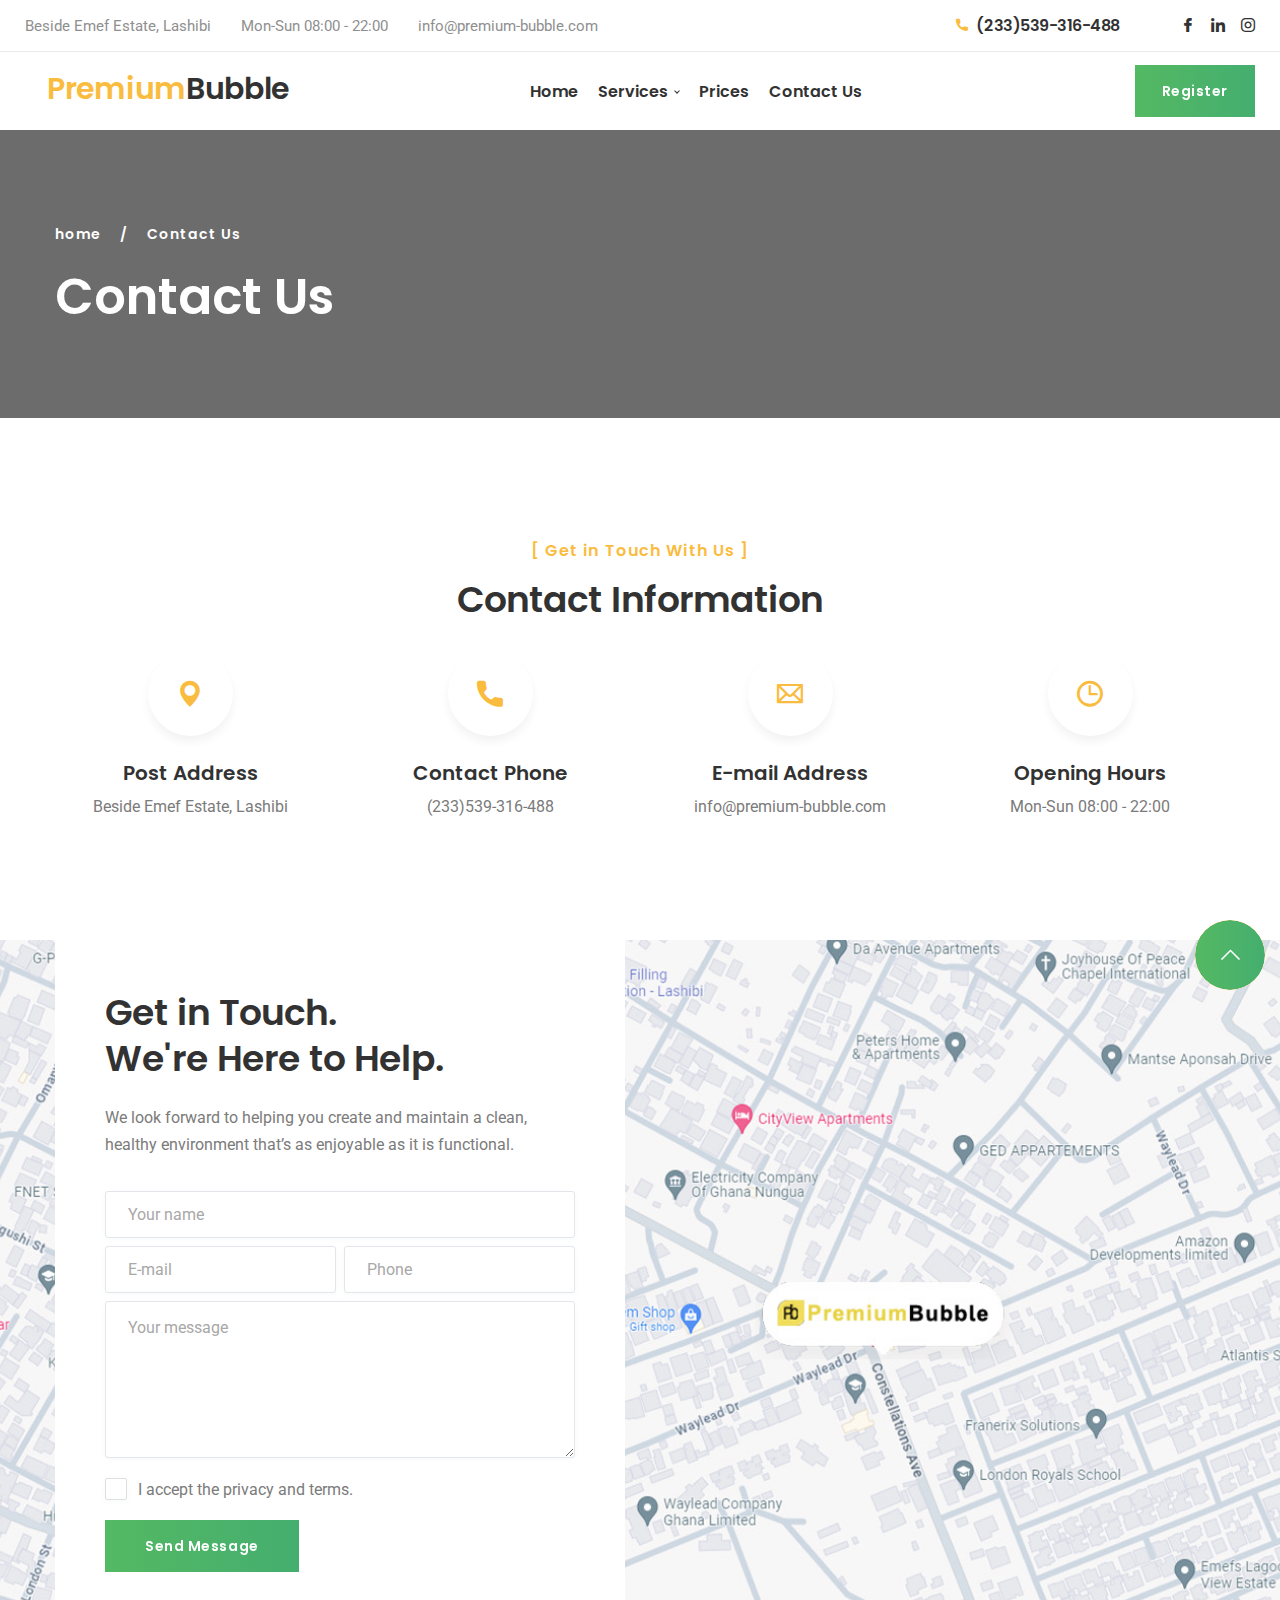
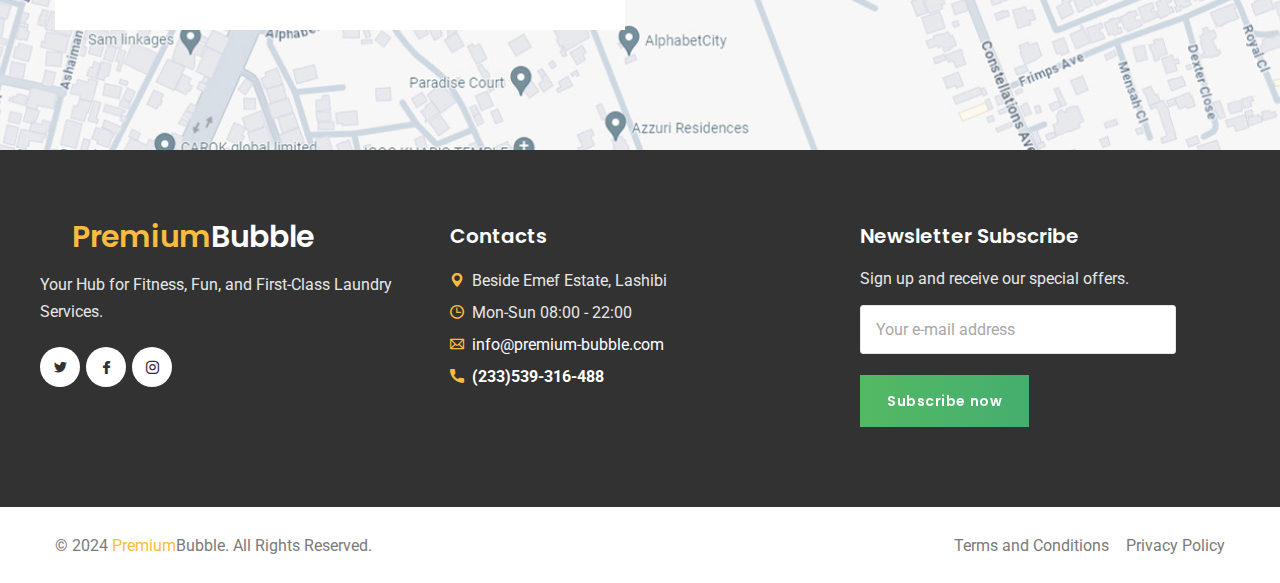
==== commit 2c9b0c74: "restaurant page done" ====
--- a/contact.html
+++ b/contact.html
@@ -113,30 +113,21 @@
                 <nav id="tt-nav">
                   <ul>
                     <li><a href="index.html">Home</a></li>
-                    <li>
-                      <a href="about.html">About Us</a>
-                    </li>
+
                     <li>
                       <a href="#">Services</a>
                       <ul>
-                        <li><a href="#">Laundromat</a></li>
-                        <li><a href="#">Gym Center</a></li>
-                        <li><a href="#">Gaming Lounge</a></li>
+                        <li><a href="laundromat.html">Laundromat</a></li>
+                        <li><a href="gym.html">Gym Center</a></li>
+                        <li><a href="game.html">Gaming Lounge</a></li>
                         <li>
-                          <a href="#">Private Theater</a>
+                          <a href="theater.html">Private Theater</a>
                         </li>
-                        <li><a href="#">Restaurant</a></li>
+                        <li><a href="food.html">Restaurant</a></li>
                       </ul>
                     </li>
                     <li>
-                      <a
-                        href="https://instagram.com/premium_bubble"
-                        target="_blank"
-                        >Our Socials</a
-                      >
-                    </li>
-                    <li>
-                      <a href="#">Testimonials</a>
+                      <a href="prices.html">Prices</a>
                     </li>
                     <li>
                       <a href="contact.html">Contact Us</a>
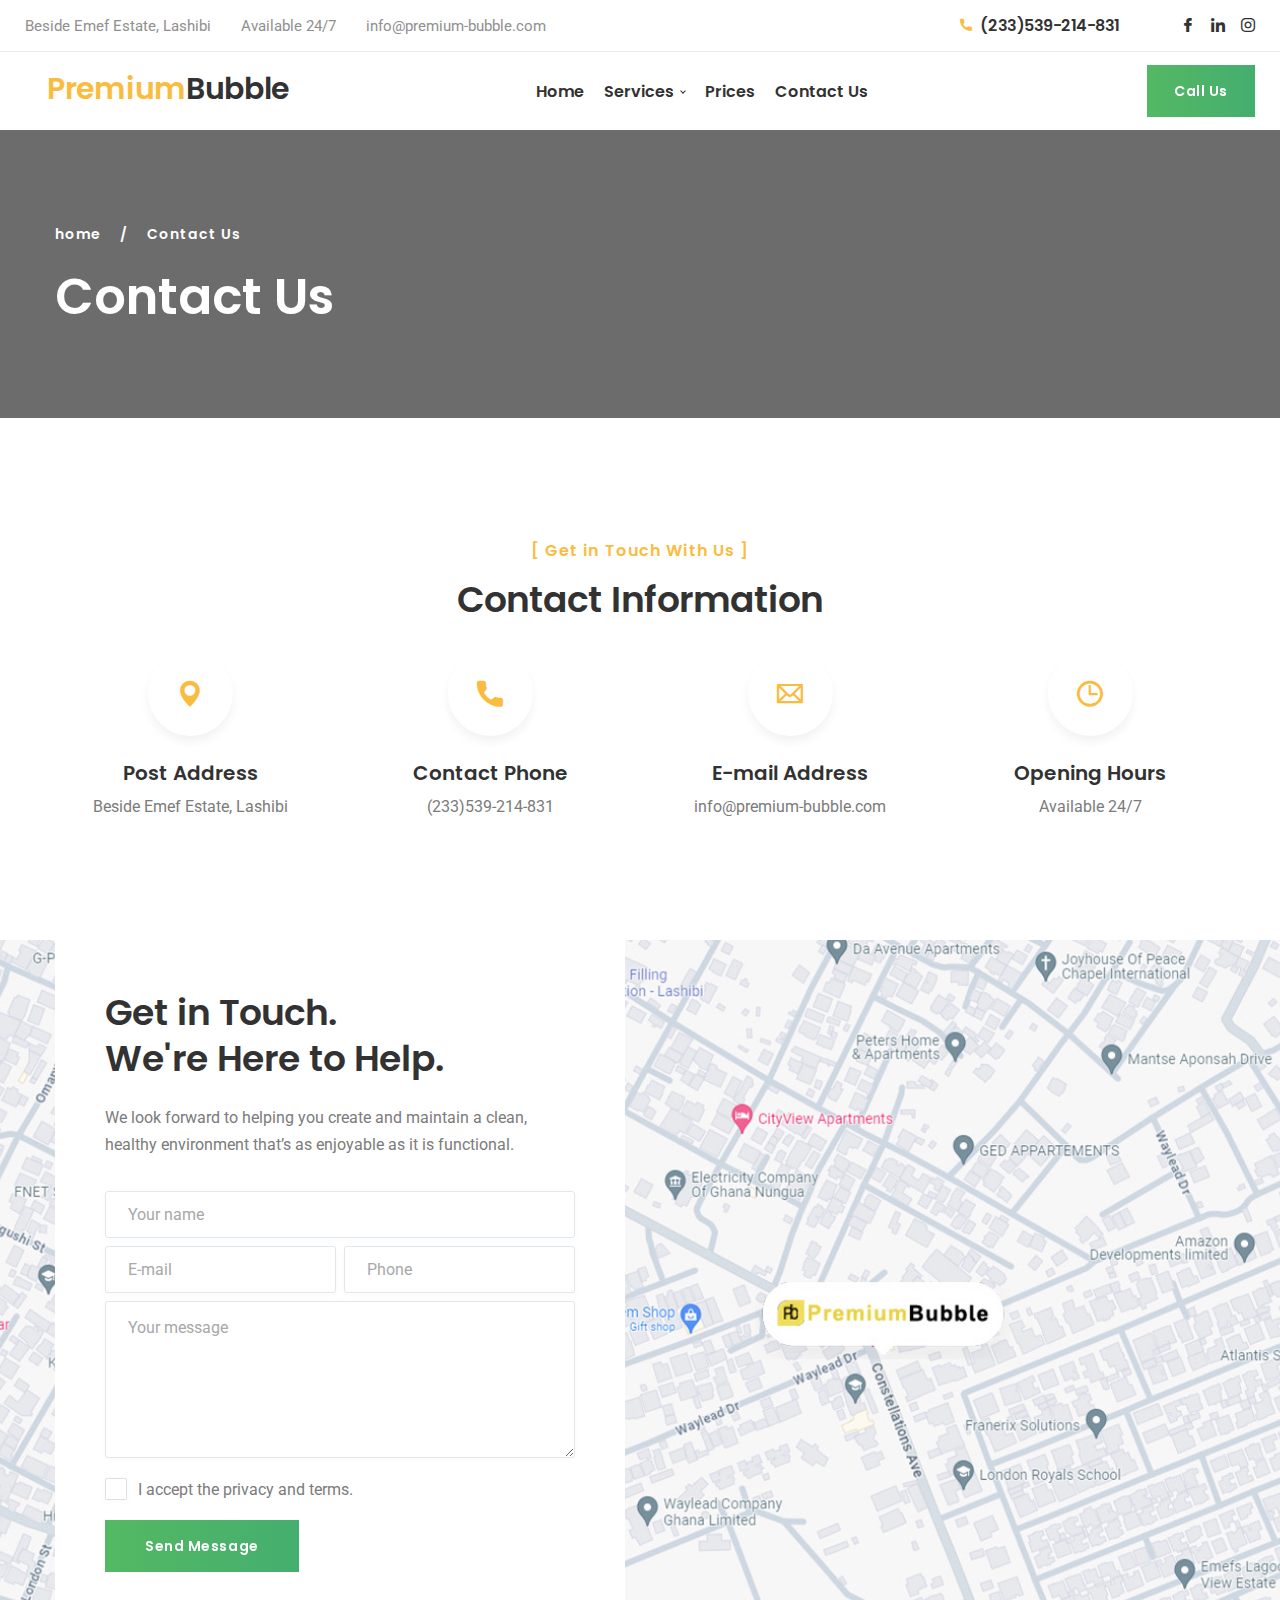
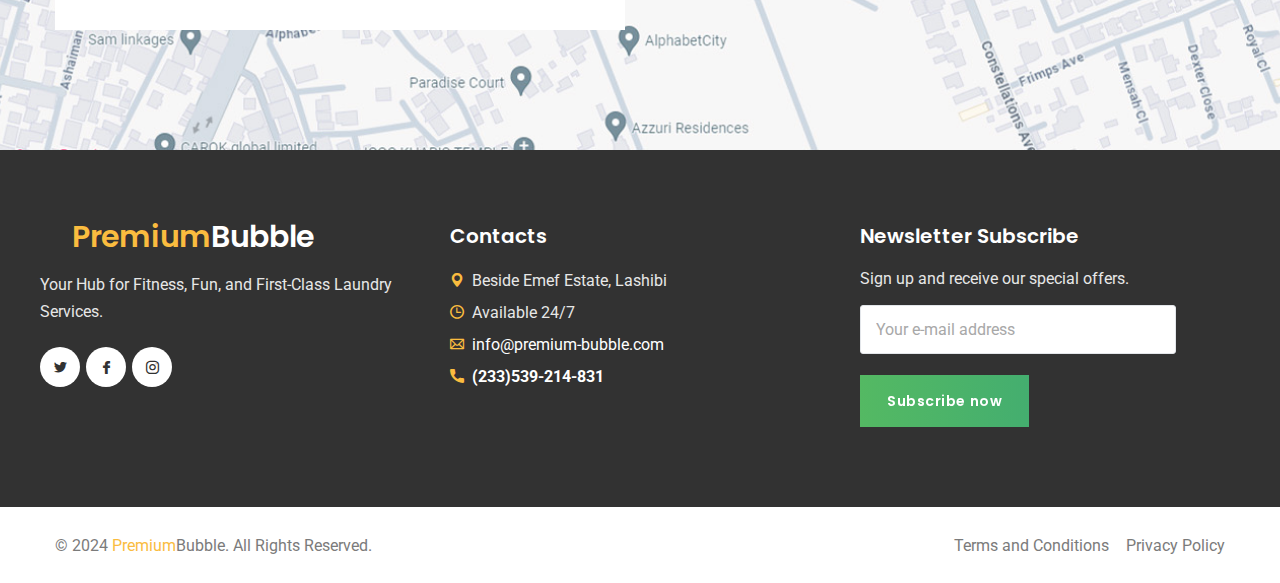
==== commit afc9e888: "all updates made" ====
--- a/contact.html
+++ b/contact.html
@@ -46,7 +46,7 @@
               <div class="tt-item">
                 <address>Beside Emef Estate, Lashibi</address>
               </div>
-              <div class="tt-item">Mon-Sun 08:00 - 22:00</div>
+              <div class="tt-item">Available 24/7</div>
               <div class="tt-item">
                 <a href="mailto:info@premium-bubble.com">
                   info@premium-bubble.com
@@ -59,8 +59,8 @@
               <div class="h-info02">
                 <div class="tt-item">
                   <address>
-                    <a href="tel:(233)539-316-488"
-                      ><span class="icons-483947"></span> (233)539-316-488</a
+                    <a href="tel:(233)539214831"
+                      ><span class="icons-483947"></span> (233)539-214-831</a
                     >
                   </address>
                 </div>
@@ -142,23 +142,19 @@
                 <div class="h-info02">
                   <div class="tt-item">
                     <address>
-                      <a href="tel:(233)539316488"
-                        ><span class="icons-483947"></span>(233)539-316-488</a
+                      <a href="tel:(233)539214831"
+                        ><span class="icons-483947"></span>(233)539-214-831</a
                       >
                     </address>
                   </div>
                 </div>
               </div>
 
-              <div class="tt-col__item d-none d-md-block">
-                <a
-                  href="#"
-                  class="tt-btn"
-                  data-toggle="modal"
-                  data-target="#modalMRequestQuote"
-                >
-                  <span class="mask">Register</span>
-                  <div class="button">Register</div>
+               <div class="tt-col__item d-none d-md-block">
+                <a href="#" class="tt-btn" data-toggle="modal"
+                  data-target="#modalCallNumber">
+                  <span class="mask">Call Us</span>
+                  <div class="button">Call Us</div>
                 </a>
               </div>
               <div class="tt-col__item toggle-wrapper">
@@ -221,7 +217,7 @@
                 <i class="info03__icon icons-483947"></i>
                 <h6 class="info03__title">Contact Phone</h6>
                 <address>
-                  <a href="tel:(233)539316488">(233)539-316-488</a>
+                  <a href="tel:(233)539214831">(233)539-214-831</a>
                 </address>
               </div>
             </div>
@@ -240,7 +236,7 @@
               <div class="info03">
                 <i class="info03__icon icons-59252"></i>
                 <h6 class="info03__title">Opening Hours</h6>
-                <address>Mon-Sun 08:00 - 22:00</address>
+                <address>Available 24/7</address>
               </div>
             </div>
           </div>
@@ -381,7 +377,7 @@
               <h6 class="f-title">Contacts</h6>
               <ul class="f-info">
                 <li><i class="icons-484169"></i>Beside Emef Estate, Lashibi</li>
-                <li><i class="icons-59252"></i> Mon-Sun 08:00 - 22:00</li>
+                <li><i class="icons-59252"></i> Available 24/7</li>
                 <li>
                   <a href="mailto:info@premium-bubble.com"
                     ><i class="icons-1004017"></i> info@premium-bubble.com</a
@@ -389,8 +385,8 @@
                 </li>
                 <li>
                   <strong
-                    ><a href="tel:(233)539316488"
-                      ><i class="icons-4839471"></i>(233)539-316-488</a
+                    ><a href="tel:(233)539214831"
+                      ><i class="icons-4839471"></i>(233)539-214-831</a
                     ></strong
                   >
                 </li>
@@ -402,7 +398,7 @@
                 id="subscribeform"
                 method="post"
                 novalidate="novalidate"
-                action="#"
+                action="external/form/newsletter-form.php"
               >
                 <div class="f-form">
                   <div class="f-form__label">
@@ -447,10 +443,10 @@
     <script src="https://ajax.googleapis.com/ajax/libs/jquery/3.4.1/jquery.min.js"></script>
     <script async src="js/bundle.js"></script>
 
-    <!-- modal - Make an Appointment -->
+    <!-- modal - Open Call Number -->
     <div
       class="modal fade"
-      id="modalMRequestQuote"
+      id="modalCallNumber"
       tabindex="-1"
       role="dialog"
       aria-label="myModalLabel"
@@ -468,113 +464,19 @@
               <span class="icons-860796"></span>
             </button>
             <div class="modal-titleblock">
-              <div class="modal-title">Schedule a Pickup</div>
+              <div class="modal-title">Call Number</div>
             </div>
             <form
               class="form-modal"
-              id="jsFormRequestQuote"
+              id="jsFormRequestPickup"
               method="post"
               novalidate="novalidate"
-              action="#"
             >
-              <div class="form-group">
-                <input
-                  type="text"
-                  name="name"
-                  class="form-control"
-                  id="modalName01"
-                  placeholder="Your Name *"
-                />
-              </div>
-              <div class="row">
-                <div class="col-md-6">
-                  <div class="form-group">
-                    <input
-                      type="text"
-                      name="email"
-                      class="form-control"
-                      id="modalEmail01"
-                      placeholder="Your e-mail address *"
-                    />
-                  </div>
-                </div>
-                <div class="col-md-6">
-                  <div class="form-group">
-                    <input
-                      type="text"
-                      name="phone"
-                      class="form-control"
-                      id="modalPhone01"
-                      placeholder="Your phone number"
-                    />
-                  </div>
-                </div>
-              </div>
-              <div class="form-group">
-                <input
-                  type="text"
-                  name="modalAddress"
-                  class="form-control"
-                  id="modalAddress"
-                  placeholder="Address *"
-                />
-              </div>
-              <div class="form-group">
-                <div class="custom-select">
-                  <select name="service" class="tt-select">
-                    <option value="Service">Service</option>
-                    <option value="Service 02">Service 02</option>
-                    <option value="Service 03">Service 03</option>
-                    <option value="Service 04">Service 04</option>
-                    <option value="Service 05">Service 05</option>
-                  </select>
-                </div>
-              </div>
-              <div class="row">
-                <div class="col-lg-6">
-                  <div class="form-group">
-                    <input
-                      name="date-pick-up"
-                      placeholder="Pick-Up Date"
-                      autocomplete="off"
-                      data-timepicker="true"
-                      class="js_datepicker-1 form-control"
-                      type="text"
-                    />
-                    <div class="form-group__icon icons-747310"></div>
-                  </div>
-                </div>
-                <div class="col-lg-6">
-                  <div class="form-group">
-                    <input
-                      name="date-delivery"
-                      placeholder="Delivery Date"
-                      autocomplete="off"
-                      data-timepicker="true"
-                      class="js_datepicker-2 form-control"
-                      type="text"
-                    />
-                    <div class="form-group__icon icons-747310"></div>
-                  </div>
-                </div>
-              </div>
-              <div class="form-group">
-                <textarea
-                  name="message"
-                  class="form-control"
-                  placeholder="Your comment"
-                ></textarea>
-              </div>
-              <div class="tt-btn tt-btn__wide">
-                <span class="mask">Order Now</span>
-                <button type="submit" class="button">Order Now</button>
-              </div>
-              <div class="tt-modal-message">Form sent successfully</div>
+              0539214831
             </form>
           </div>
         </div>
       </div>
-    </div>
 
     <a href="#" class="tt-btn tt-back-to-top" id="js-backtotop">
       <span class="mask">
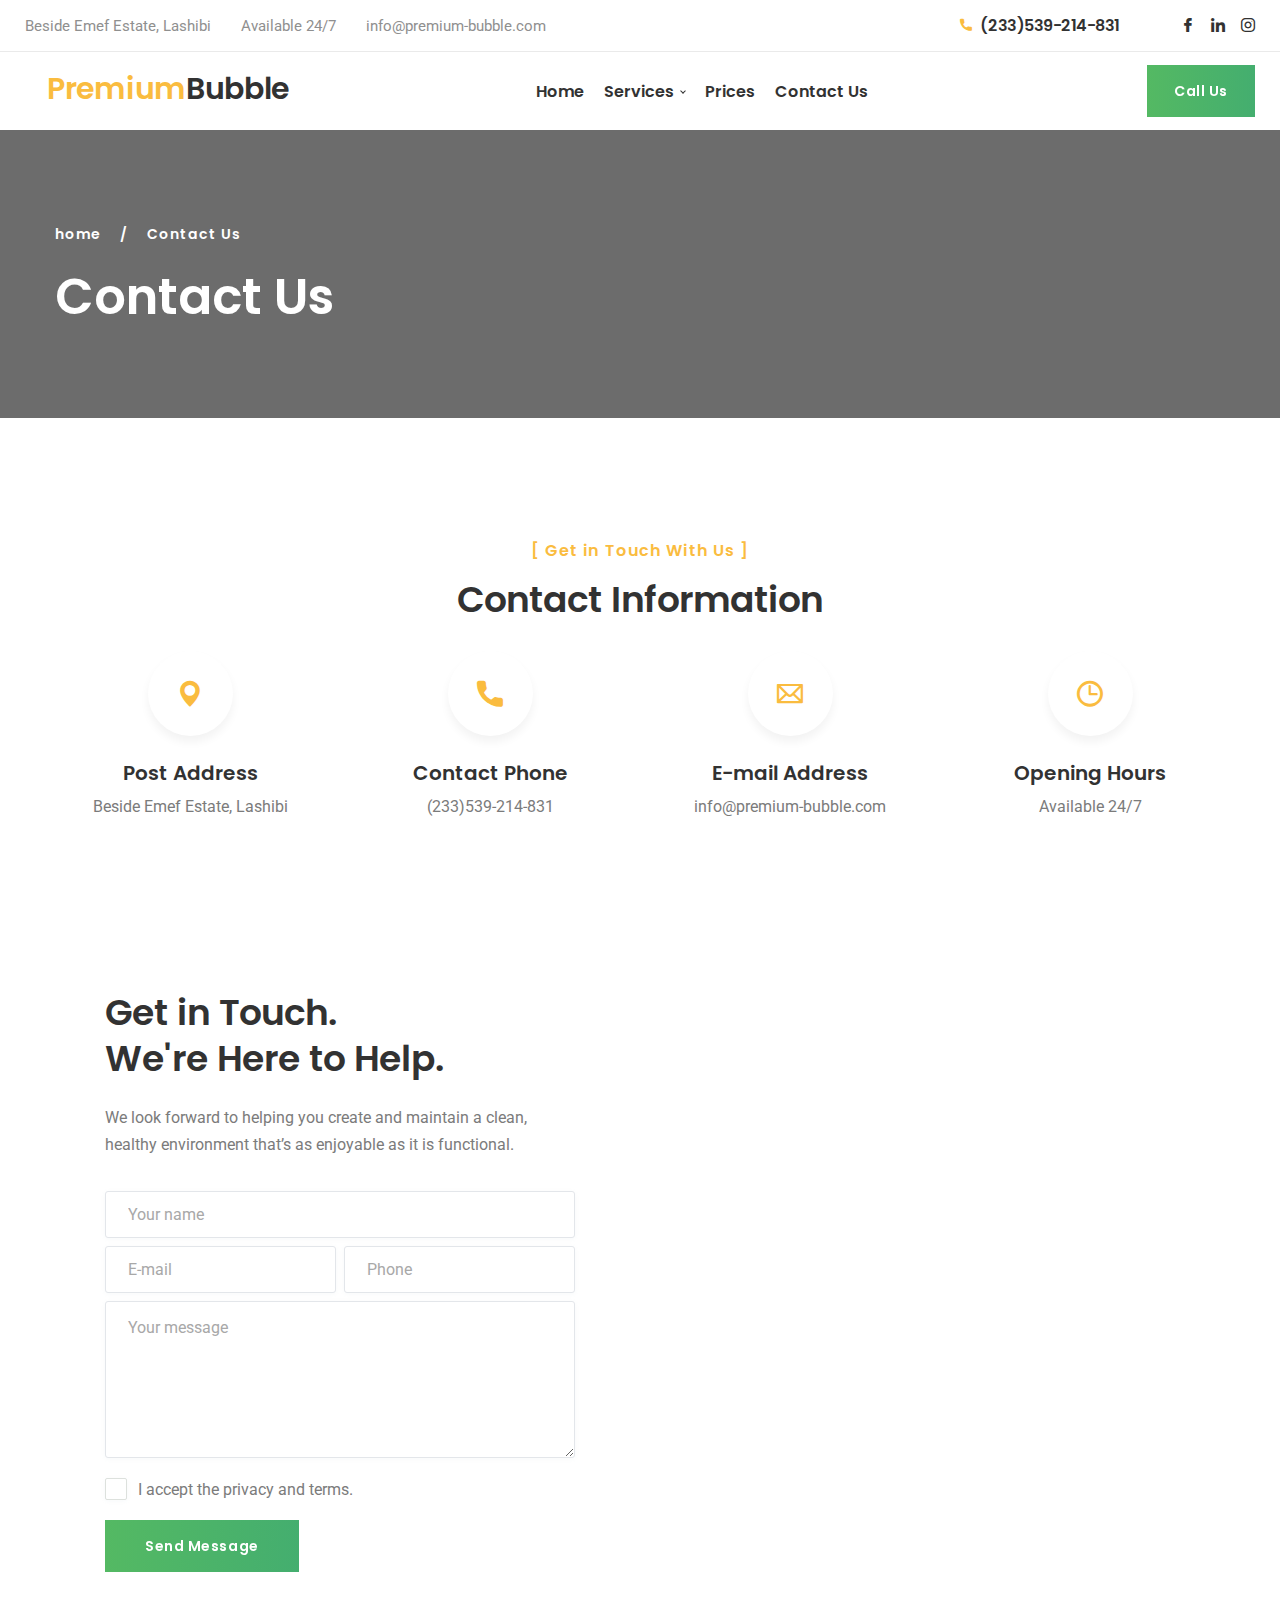
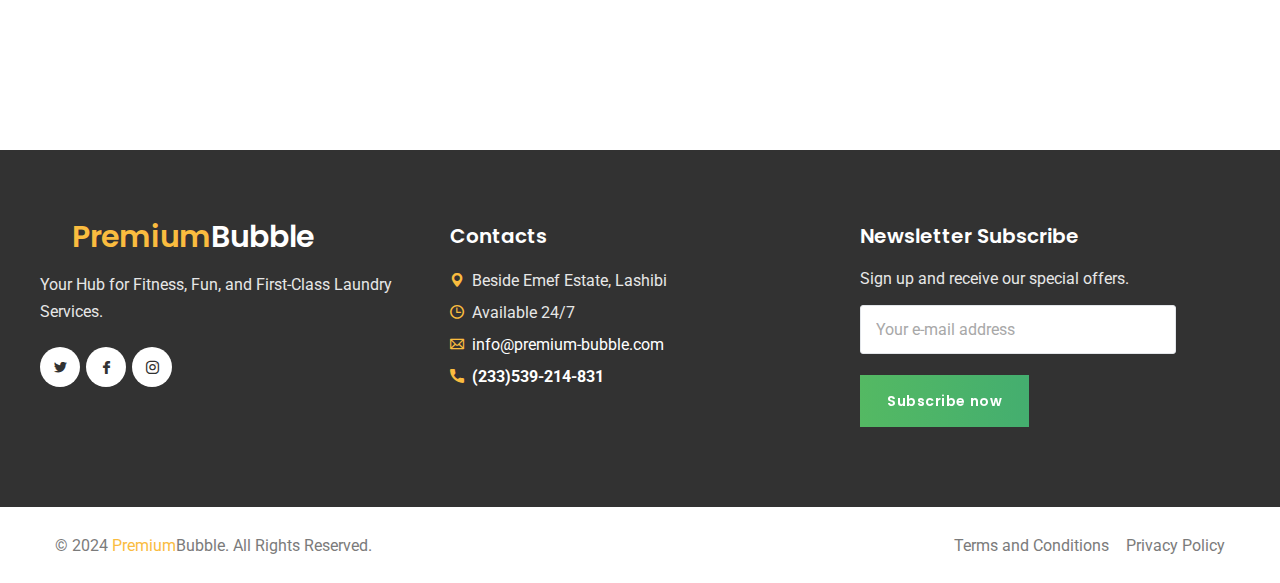
==== commit f2761192: "instagram url updated" ====
--- a/contact.html
+++ b/contact.html
@@ -84,7 +84,7 @@
                 </li>
                 <li>
                   <a
-                    href="https://www.instagram.com/premium_bubble/"
+                    href="https://www.instagram.com/_premiumbubble/"
                     target="_blank"
                     class="icons-733614"
                   ></a>
@@ -366,7 +366,7 @@
                 </li>
                 <li>
                   <a
-                    href="https://www.instagram.com/premium_bubble"
+                    href="https://www.instagram.com/_premiumbubble"
                     target="_blank"
                     class="icons-733614"
                   ></a>
